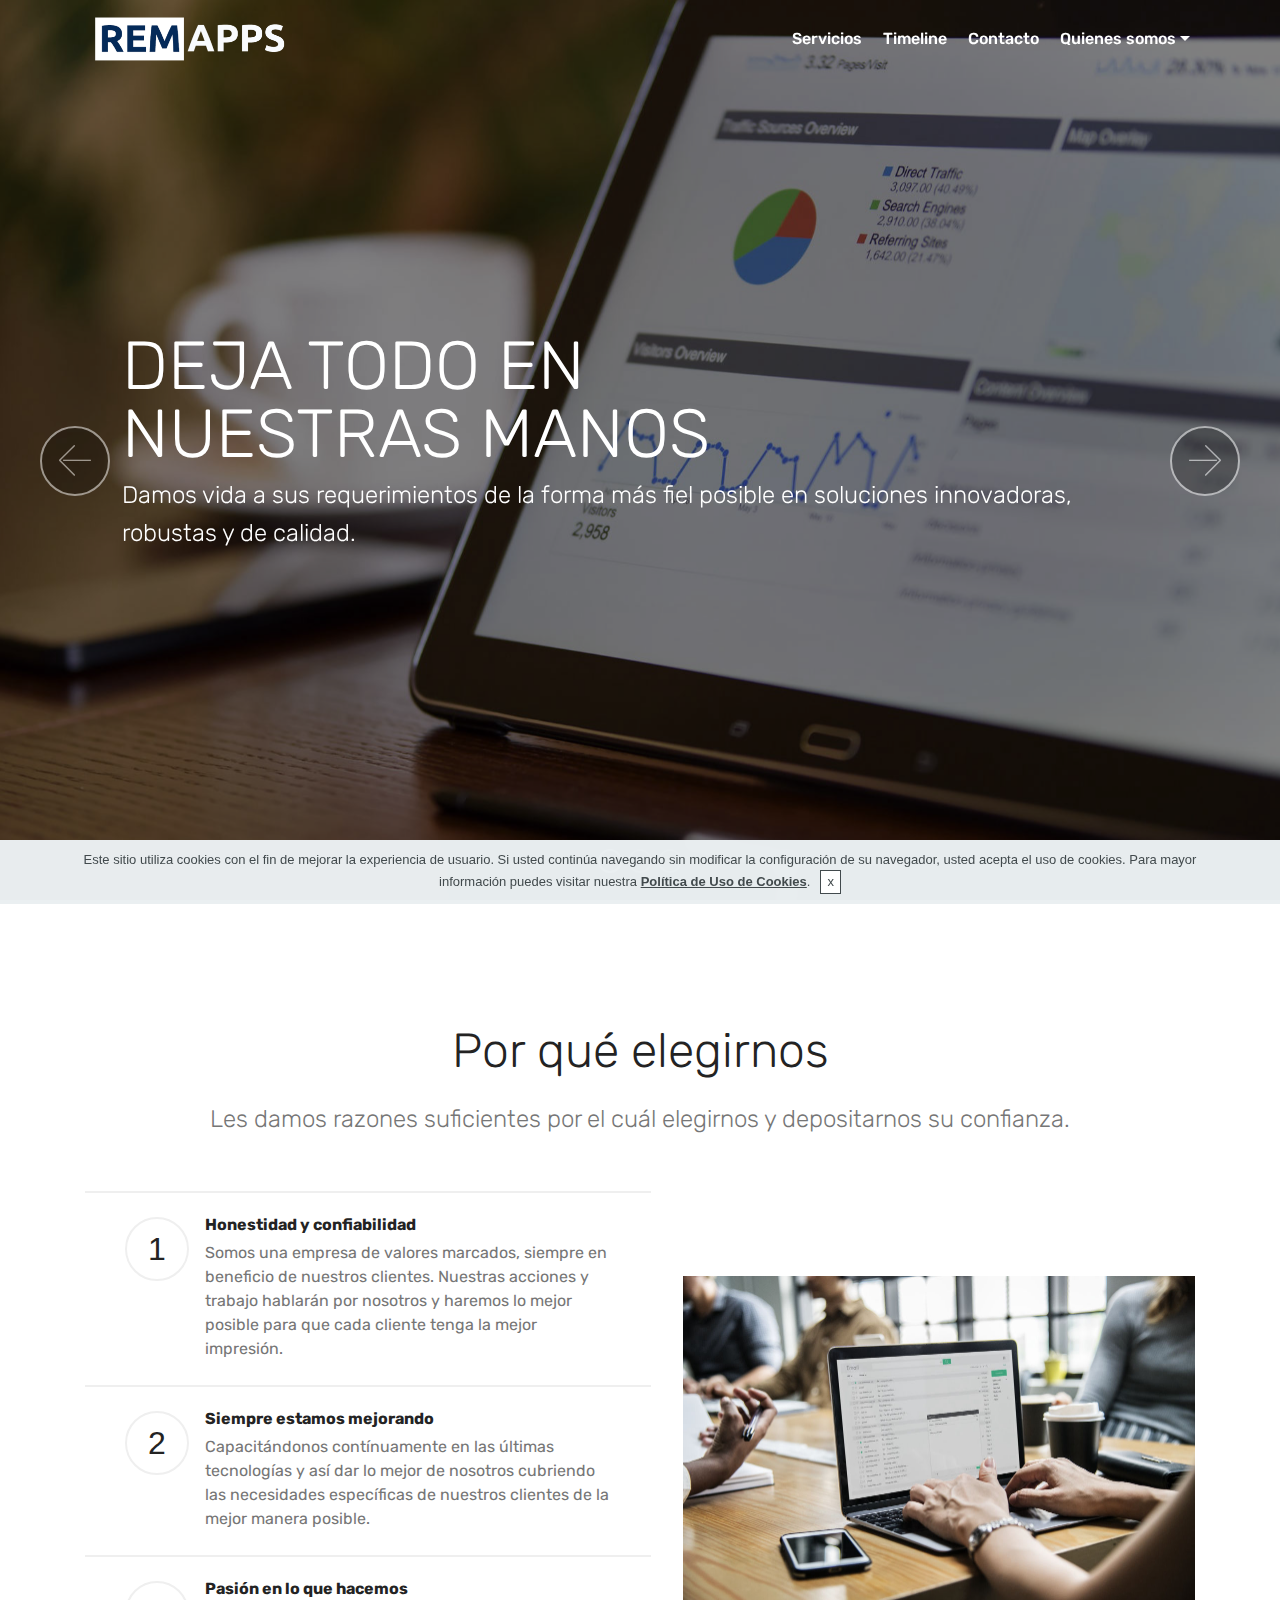
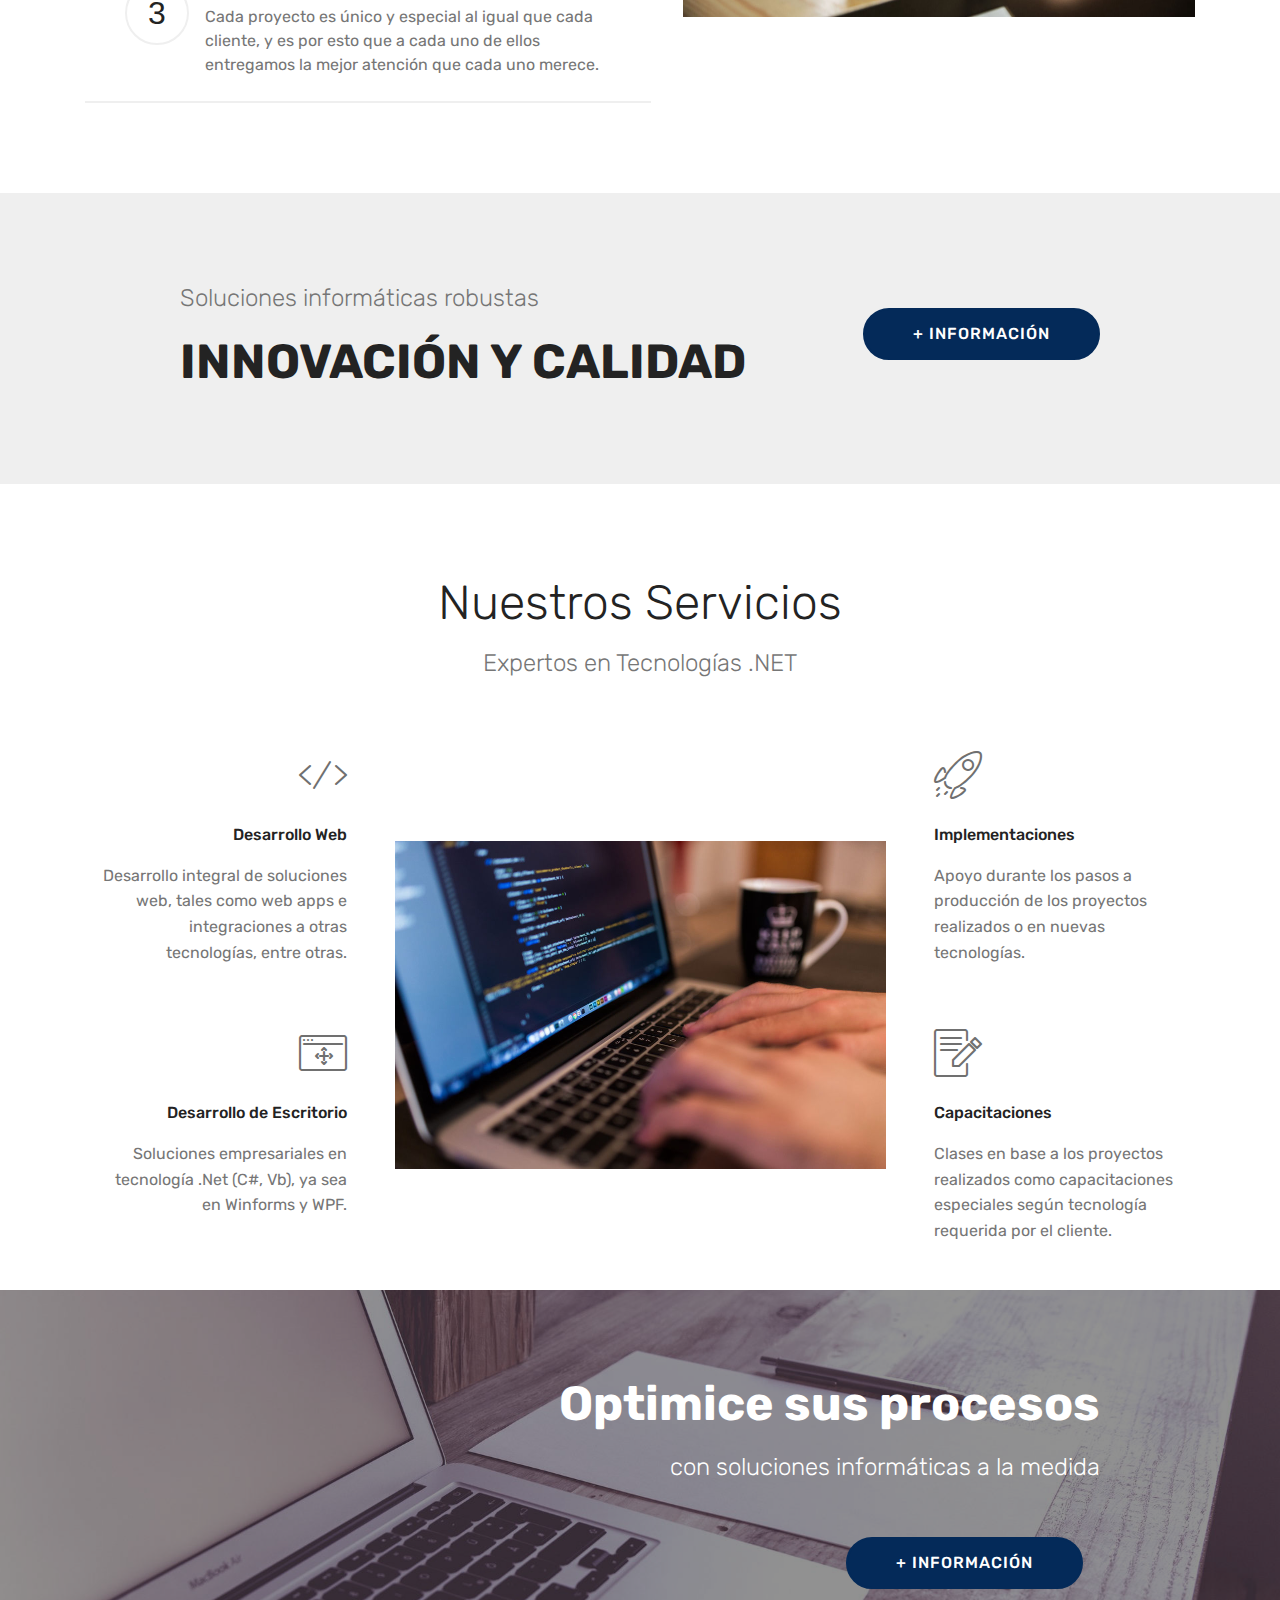
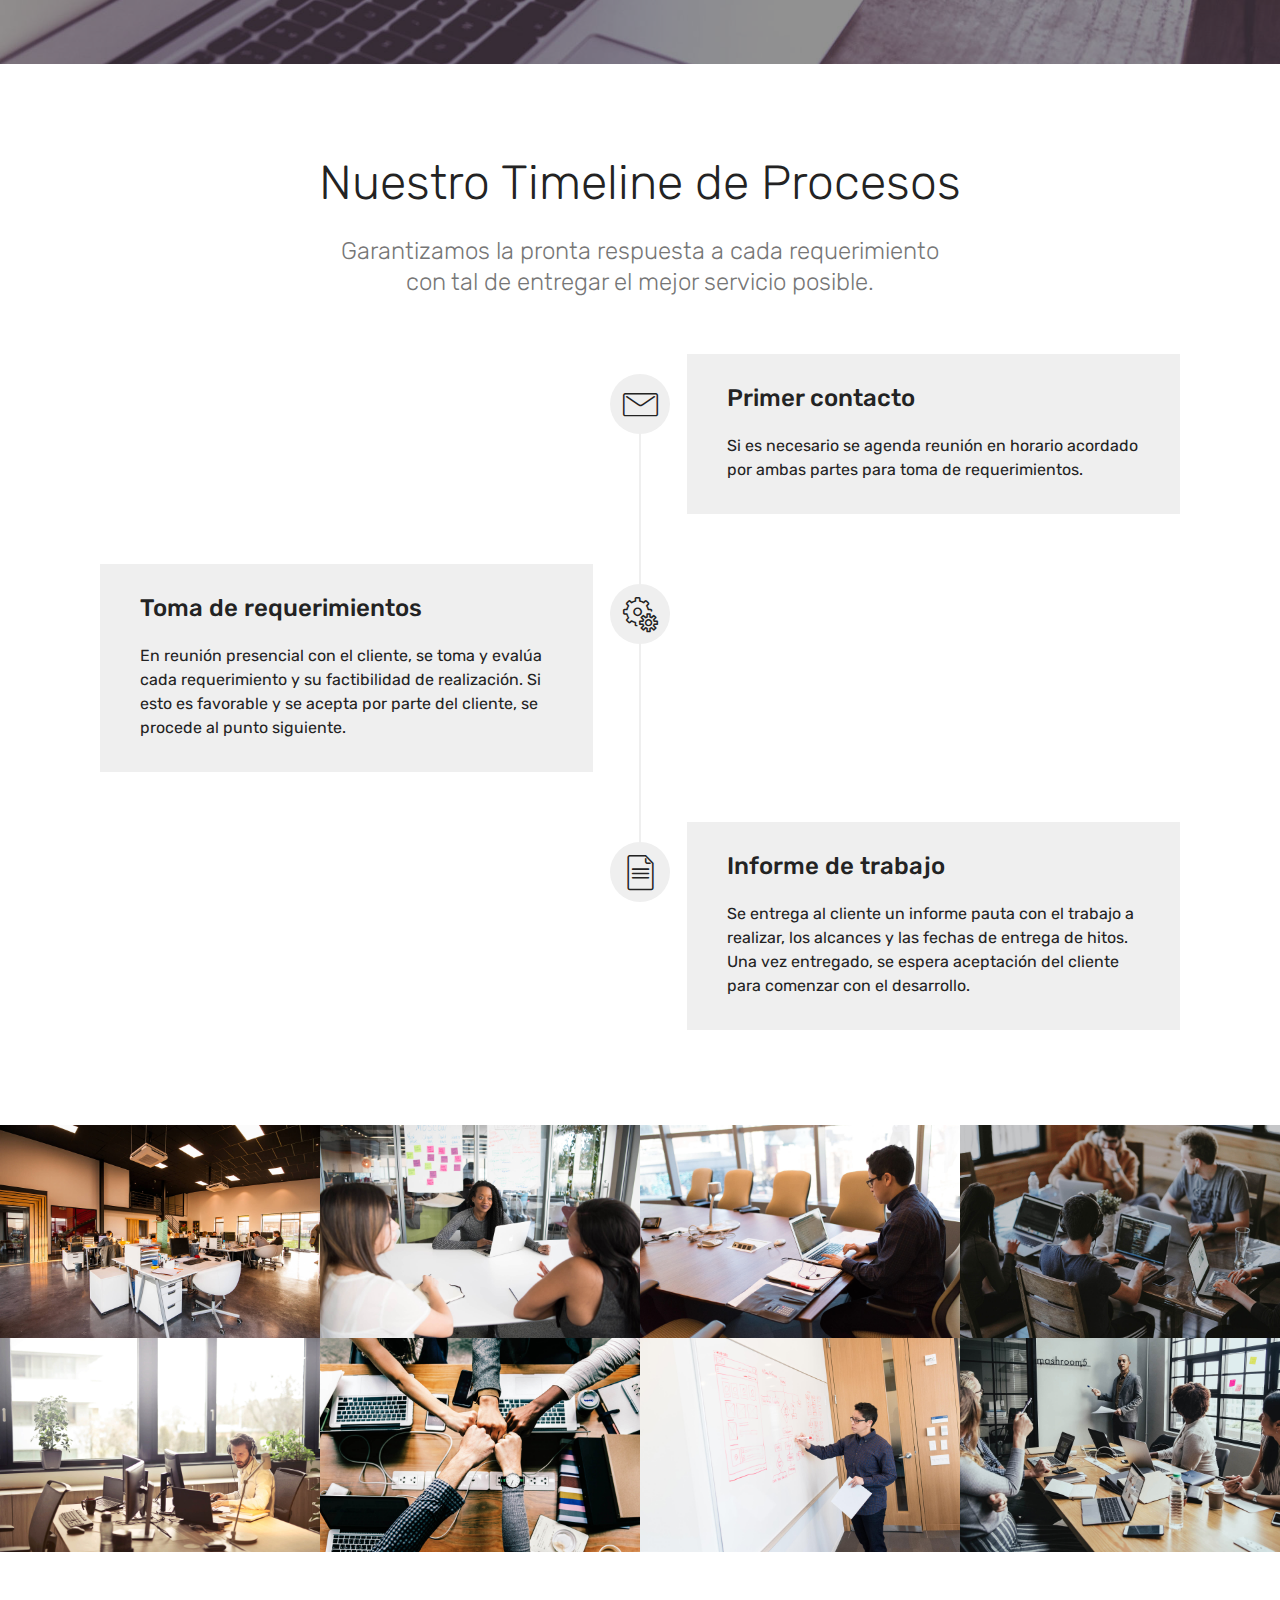
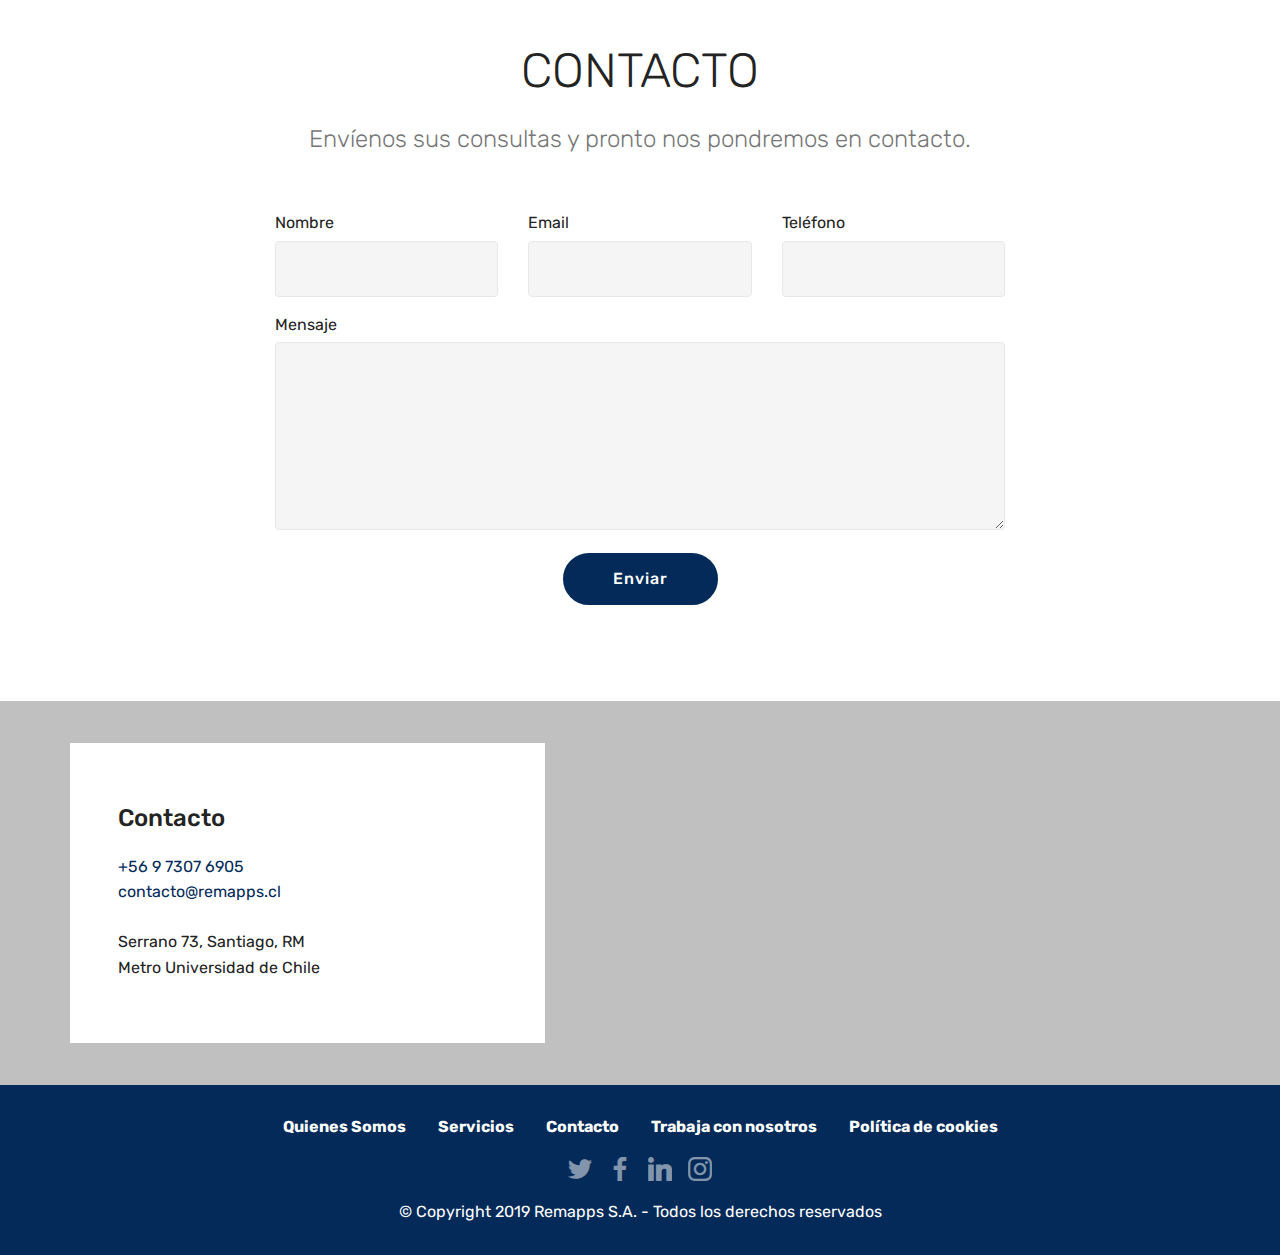
==== index.html @ d234b6ee "update" ====
<!DOCTYPE html>
<html  >
<head>
  <!-- Site made with Mobirise Website Builder v4.10.5, https://mobirise.com -->
  <meta charset="UTF-8">
  <meta http-equiv="X-UA-Compatible" content="IE=edge">
  <meta name="generator" content="Mobirise v4.10.5, mobirise.com">
  <meta name="viewport" content="width=device-width, initial-scale=1, minimum-scale=1">
  <link rel="shortcut icon" href="assets/images/remapps-favicon-128x102-1.png" type="image/x-icon">
  <meta name="description" content="Por qué elegirnos?

Les damos razones suficientes por el cuál elegirnos y depositarnos su confianza.

1. Honestidad y confiabilidad
2. Siempre estamos mejorando
3. Pasión en lo que hacemos">
  
  <title>Remapps S.A. || Soluciones Informáticas</title>
  <link rel="stylesheet" href="assets/web/assets/mobirise-icons/mobirise-icons.css">
  <link rel="stylesheet" href="assets/tether/tether.min.css">
  <link rel="stylesheet" href="assets/soundcloud-plugin/style.css">
  <link rel="stylesheet" href="assets/bootstrap/css/bootstrap.min.css">
  <link rel="stylesheet" href="assets/bootstrap/css/bootstrap-grid.min.css">
  <link rel="stylesheet" href="assets/bootstrap/css/bootstrap-reboot.min.css">
  <link rel="stylesheet" href="assets/socicon/css/styles.css">
  <link rel="stylesheet" href="assets/dropdown/css/style.css">
  <link rel="stylesheet" href="assets/theme/css/style.css">
  <link rel="stylesheet" href="assets/gallery/style.css">
  <link rel="stylesheet" href="assets/mobirise/css/mbr-additional.css" type="text/css">
  
  
  
</head>
<body>

<!-- Google Analytics -->
<!-- Global site tag (gtag.js) - Google Analytics -->
<script async src="https://www.googletagmanager.com/gtag/js?id=UA-139874380-1"></script>
<script>
  window.dataLayer = window.dataLayer || [];
  function gtag(){dataLayer.push(arguments);}
  gtag('js', new Date());

  gtag('config', 'UA-139874380-1');
</script>
<!-- /Google Analytics -->


  <section class="menu cid-rjQyDe7jN6" once="menu" id="menu1-2">

    

    <nav class="navbar navbar-expand beta-menu navbar-dropdown align-items-center navbar-fixed-top navbar-toggleable-sm bg-color transparent">
        <button class="navbar-toggler navbar-toggler-right" type="button" data-toggle="collapse" data-target="#navbarSupportedContent" aria-controls="navbarSupportedContent" aria-expanded="false" aria-label="Toggle navigation">
            <div class="hamburger">
                <span></span>
                <span></span>
                <span></span>
                <span></span>
            </div>
        </button>
        <div class="menu-logo">
            <div class="navbar-brand">
                <span class="navbar-logo">
                    <a href="index.html#slider1-1">
                         <img src="assets/images/remapps-logo-800x200-beta-484x121.png" alt="Mobirise" title="" style="height: 3.8rem;">
                    </a>
                </span>
                
            </div>
        </div>
        <div class="collapse navbar-collapse" id="navbarSupportedContent">
            <ul class="navbar-nav nav-dropdown nav-right" data-app-modern-menu="true"><li class="nav-item">
                    <a class="nav-link link text-white display-4" href="index.html#features12-6">
                        
                        Servicios</a>
                </li><li class="nav-item"><a class="nav-link link text-white display-4" href="index.html#timeline2-h">
                        
                        Timeline</a></li><li class="nav-item"><a class="nav-link link text-white display-4" href="index.html#form1-e">Contacto</a></li><li class="nav-item dropdown">
                    <a class="nav-link link text-white dropdown-toggle display-4" href="index.html#counters4-4" data-toggle="dropdown-submenu" aria-expanded="true">Quienes somos<br></a><div class="dropdown-menu"><a class="text-white dropdown-item display-4" href="about-us.html">Historia</a><a class="text-white dropdown-item display-4" href="about-us.html#content9-m">Filosofía organizacional<br></a><a class="text-white dropdown-item display-4" href="about-us.html#content9-r">Misión<br></a><a class="text-white dropdown-item display-4" href="about-us.html#content9-s">Visión<br></a><a class="text-white dropdown-item display-4" href="about-us.html#content9-u">Valores<br></a><a class="text-white dropdown-item display-4" href="careers.html" aria-expanded="false">Trabaja con nosotros</a></div>
                </li></ul>
            
        </div>
    </nav>
</section>

<section class="engine"><a href="https://mobirise.info/n">simple website templates</a></section><section class="carousel slide cid-rjQy2cssSO" data-interval="false" id="slider1-1">

    

    <div class="full-screen"><div class="mbr-slider slide carousel" data-pause="true" data-keyboard="false" data-ride="carousel" data-interval="8000"><ol class="carousel-indicators"><li data-app-prevent-settings="" data-target="#slider1-1" class=" active" data-slide-to="0"></li><li data-app-prevent-settings="" data-target="#slider1-1" data-slide-to="1"></li><li data-app-prevent-settings="" data-target="#slider1-1" data-slide-to="2"></li></ol><div class="carousel-inner" role="listbox"><div class="carousel-item slider-fullscreen-image active" data-bg-video-slide="false" style="background-image: url(assets/images/mbr-1920x1281.jpg);"><div class="container container-slide"><div class="image_wrapper"><div class="mbr-overlay"></div><img src="assets/images/mbr-1920x1281.jpg"><div class="carousel-caption justify-content-center"><div class="col-10 align-left"><h2 class="mbr-fonts-style display-1">DEJA TODO EN <br>NUESTRAS MANOS</h2><p class="lead mbr-text mbr-fonts-style display-5">Damos vida a sus requerimientos de la forma más fiel posible en soluciones innovadoras, robustas y de calidad.</p></div></div></div></div></div><div class="carousel-item slider-fullscreen-image" data-bg-video-slide="false" style="background-image: url(assets/images/mbr-1920x1280.jpg);"><div class="container container-slide"><div class="image_wrapper"><div class="mbr-overlay"></div><img src="assets/images/mbr-1920x1280.jpg"><div class="carousel-caption justify-content-center"><div class="col-10 align-left"><h2 class="mbr-fonts-style display-1">Más de 10 años de <br>Experiencia&nbsp;</h2><p class="lead mbr-text mbr-fonts-style display-5">Desarrollando soluciones informáticas para diversas organizaciones, nuestro equipo de profesionales es capaz de dar vida a cualquier requerimiento.</p></div></div></div></div></div><div class="carousel-item slider-fullscreen-image" data-bg-video-slide="false" style="background-image: url(assets/images/mbr-1-1920x1280.jpg);"><div class="container container-slide"><div class="image_wrapper"><div class="mbr-overlay"></div><img src="assets/images/mbr-1-1920x1280.jpg"><div class="carousel-caption justify-content-center"><div class="col-10 align-right"><h2 class="mbr-fonts-style display-1">Adaptabilidad <br>y Agilidad</h2><p class="lead mbr-text mbr-fonts-style display-5">Mejorando de manera contínua en nuestros procesos <br>para estar a la par con las nuevas tecnologías de desarrollo informático.</p><div class="mbr-section-btn" buttons="0"> <a class="btn  btn-white-outline display-4" href="index.html#content9-f">+ INFORMACIÓN</a></div></div></div></div></div></div></div><a data-app-prevent-settings="" class="carousel-control carousel-control-prev" role="button" data-slide="prev" href="#slider1-1"><span aria-hidden="true" class="mbri-left mbr-iconfont"></span><span class="sr-only">Previous</span></a><a data-app-prevent-settings="" class="carousel-control carousel-control-next" role="button" data-slide="next" href="#slider1-1"><span aria-hidden="true" class="mbri-right mbr-iconfont"></span><span class="sr-only">Next</span></a></div></div>

</section>

<section class="counters4 counters cid-rjQzcyhPoK" id="counters4-4">

    

    

    <div class="container pt-4 mt-2">
        <h2 class="mbr-section-title pb-3 align-center mbr-fonts-style display-2">Por qué elegirnos</h2>
        <h3 class="mbr-section-subtitle pb-5 align-center mbr-fonts-style display-5">Les damos razones suficientes por el cuál elegirnos y depositarnos su confianza. 
        </h3>
        <div class="media-container-row">
            <div class="media-block m-auto" style="width: 49%;">
                <div class="mbr-figure">
                    <img src="assets/images/mbr-1-1024x683.jpg" alt="" title="">
                </div>
            </div>
            <div class="cards-block">
                <div class="cards-container">
                    <div class="card px-3 align-left col-12">
                        <div class="panel-item p-4 d-flex align-items-start">
                            <div class="card-img pr-3">
                                <h3 class="img-text d-flex align-items-center justify-content-center">
                                    1
                                </h3>
                            </div>
                            <div class="card-text">
                                <h4 class="mbr-content-title mbr-bold mbr-fonts-style display-7">Honestidad y confiabilidad</h4>
                                <p class="mbr-content-text mbr-fonts-style display-7">Somos una empresa de valores marcados, siempre en beneficio de nuestros clientes. Nuestras acciones y trabajo hablarán por nosotros y haremos lo mejor posible para que cada cliente tenga la mejor impresión.</p>
                            </div>
                        </div>
                    </div>
                    <div class="card px-3 align-left col-12">
                        <div class="panel-item p-4 d-flex align-items-start">
                            <div class="card-img pr-3">
                                <h3 class="img-text d-flex align-items-center justify-content-center">
                                    2
                                </h3>
                            </div>
                            <div class="card-text">
                                <h4 class="mbr-content-title mbr-bold mbr-fonts-style display-7">Siempre estamos mejorando</h4>
                                <p class="mbr-content-text mbr-fonts-style display-7">Capacitándonos contínuamente en las últimas tecnologías y así dar lo mejor de nosotros cubriendo las necesidades específicas de nuestros clientes de la mejor manera posible.</p>
                            </div>
                        </div>
                    </div>
                    <div class="card px-3 align-left col-12">
                        <div class="panel-item p-4 d-flex align-items-start">
                            <div class="card-img pr-3">
                                <h3 class="img-text d-flex align-items-center justify-content-center">
                                    3
                                </h3>
                            </div>
                            <div class="card-text">
                                <h4 class="mbr-content-title mbr-bold mbr-fonts-style display-7">Pasión en lo que hacemos</h4>
                                <p class="mbr-content-text mbr-fonts-style display-7">
                                        Cada proyecto es único y especial al igual que cada cliente, y es por esto que a cada uno de ellos entregamos la mejor atención que cada uno merece.&nbsp;</p>
                            </div>
                        </div>
                    </div>
                    
                </div>
            </div>
        </div>
    </div>
</section>

<section class="mbr-section info1 cid-rjQzMuJOd0" id="info1-9">

    

    
    <div class="container">
        <div class="row justify-content-center content-row">
            <div class="media-container-column title col-12 col-lg-7 col-md-6">
                <h3 class="mbr-section-subtitle align-left mbr-light pb-3 mbr-fonts-style display-5">
                    Soluciones informáticas robustas</h3>
                <h2 class="align-left mbr-bold mbr-fonts-style display-2">INNOVACIÓN Y CALIDAD</h2>
            </div>
            <div class="media-container-column col-12 col-lg-3 col-md-4">
                <div class="mbr-section-btn align-right py-4"><a class="btn btn-primary display-4" href="index.html#form1-e">+ INFORMACIÓN</a></div>
            </div>
        </div>
    </div>
</section>

<section class="features12 cid-rjQzt2uCU0" id="features12-6">
    
    

    

    <div class="container">
        <h2 class="mbr-section-title pb-2 mbr-fonts-style display-2">Nuestros Servicios</h2>
        <h3 class="mbr-section-subtitle pb-3 mbr-fonts-style display-5">Expertos en Tecnologías .NET</h3>

        <div class="media-container-row pt-5">
            <div class="block-content align-right">
                <div class="card pl-3 pr-3 pb-5">
                    <div class="mbr-card-img-title">
                        <div class="card-img pb-3">
                             <span class="mbr-iconfont mbri-code"></span>
                        </div>
                        <div class="mbr-crt-title">
                            <h4 class="card-title py-2 mbr-crt-title mbr-fonts-style display-7">Desarrollo Web</h4>
                        </div>
                    </div>                

                    <div class="card-box">
                        <p class="mbr-text mbr-section-text mbr-fonts-style display-7">
                            Desarrollo integral de soluciones web, tales como web apps e integraciones a otras tecnologías, entre otras.</p>
                    </div>
                </div>

                <div class="card pl-3 pr-3">
                    <div class="mbr-card-img-title">
                        <div class="card-img pb-3">
                            <span class="mbri-drag-n-drop2 mbr-iconfont"></span>
                        </div>
                        <div class="mbr-crt-title">
                            <h4 class="card-title py-2 mbr-crt-title mbr-fonts-style display-7">
                                Desarrollo de Escritorio</h4>
                        </div>
                    </div>
                    <div class="card-box">
                        <p class="mbr-text mbr-section-text mbr-fonts-style display-7">
                            Soluciones empresariales en tecnología .Net (C#, Vb), ya sea en Winforms y WPF.</p>
                    </div>
                </div>
            </div>

            <div class="mbr-figure m-auto" style="width: 50%;">
                <img src="assets/images/mbr-982x655.jpg" alt="Mobirise" title="">
            </div>

            <div class="block-content align-left">
                <div class="card pl-3 pr-3 pb-5">
                    <div class="mbr-card-img-title">
                        <div class="card-img pb-3">
                             <span class="mbr-iconfont mbri-rocket"></span>
                        </div>
                        <div class="mbr-crt-title">
                            <h4 class="card-title py-2 mbr-crt-title mbr-fonts-style display-7">
                                Implementaciones</h4>
                        </div>
                    </div>                

                    <div class="card-box">
                        <p class="mbr-text mbr-section-text mbr-fonts-style display-7">
                            Apoyo durante los pasos a producción de los proyectos realizados o en nuevas tecnologías.</p>
                    </div>
                </div>

                <div class="card pl-3 pr-3">
                    <div class="mbr-card-img-title">
                        <div class="card-img pb-3">
                            <span class="mbr-iconfont mbri-edit"></span>
                        </div>
                        <div class="mbr-crt-title">
                            <h4 class="card-title py-2 mbr-crt-title mbr-fonts-style display-7">
                                Capacitaciones</h4>
                        </div>
                    </div>
                    <div class="card-box">
                        <p class="mbr-text mbr-section-text mbr-fonts-style display-7">
                            Clases en base a los proyectos realizados como capacitaciones especiales según tecnología requerida por el cliente.</p>
                    </div>
                </div>
            </div>
        </div>
    </div>
</section>

<section class="mbr-section info4 cid-ro02hTUEfM" id="info4-i">

    

    <div class="mbr-overlay" style="opacity: 0.5; background-color: rgb(35, 35, 35);">
    </div>
    <div class="container">
        <div class="justify-content-center row">
            <div class="media-container-column title col-12 col-md-10">
                <h2 class="align-right mbr-bold mbr-white pb-3 mbr-fonts-style display-2">Optimice sus procesos</h2>
                <h3 class="mbr-section-subtitle align-right mbr-light mbr-white pb-3 mbr-fonts-style display-5">
                    con soluciones informáticas a la medida</h3>
                
                <div class="mbr-section-btn align-right py-4"><a class="btn btn-primary display-4" href="index.html#form1-e">+ INFORMACIÓN<br></a></div>
            </div>
        </div>
    </div>
</section>

<section class="timeline2 cid-rjRw1owA4T" id="timeline2-h">

    

    

    <div class="container align-center">
        <h2 class="mbr-section-title pb-3 mbr-fonts-style display-2">Nuestro Timeline de Procesos</h2>
        <h3 class="mbr-section-subtitle pb-5 mbr-fonts-style display-5">Garantizamos la pronta respuesta a cada requerimiento 
<div>con tal de entregar el mejor servicio posible.
</div></h3>

        <div class="container timelines-container" mbri-timelines="">
            <div class="row timeline-element reverse separline">      
                <span class="iconsBackground">
                    <span class="mbr-iconfont mbri-letter"></span>
                </span>          
                <div class="col-xs-12 col-md-6 align-left">
                    <div class="timeline-text-content">
                        <h4 class="mbr-timeline-title pb-3 mbr-fonts-style display-5">Primer contacto</h4>
                        <p class="mbr-timeline-text mbr-fonts-style display-7">
                            Si es necesario se agenda reunión en horario acordado por ambas partes para toma de requerimientos.
                        </p>
                     </div>
                </div>
            </div>

            <div class="row timeline-element  separline">
                <span class="iconsBackground">
                    <span class="mbr-iconfont mbri-setting"></span>
                </span>
                <div class="col-xs-12 col-md-6 align-left ">
                    <div class="timeline-text-content">
                        <h4 class="mbr-timeline-title pb-3 mbr-fonts-style display-5">Toma de requerimientos</h4>
                        <p class="mbr-timeline-text mbr-fonts-style display-7">
                            En reunión presencial con el cliente, se toma y evalúa cada requerimiento y su factibilidad de realización. Si esto es favorable y se acepta por parte del cliente, se procede al punto siguiente. 
                        </p>
                    </div>
                </div>
            </div> 

            <div class="row timeline-element reverse">
                <span class="iconsBackground">
                    <span class="mbr-iconfont mbri-file"></span>
                </span>
                <div class="col-xs-12 col-md-6 align-left">
                    <div class="timeline-text-content">
                        <h4 class="mbr-timeline-title pb-3 mbr-fonts-style display-5">Informe de trabajo</h4>      
                        <p class="mbr-timeline-text mbr-fonts-style display-7">
                            Se entrega al cliente un informe pauta con el trabajo a realizar, los alcances y las fechas de entrega de hitos. Una vez entregado, se espera aceptación del cliente para comenzar con el desarrollo.
                        </p>
                    </div>
                </div>
            </div>

            

            

            

            

            

            

            

            

            
        </div>
    </div>
</section>

<section class="mbr-gallery mbr-slider-carousel cid-ruEVE24GhJ" id="gallery3-v">

    

    <div>
        <div><!-- Filter --><!-- Gallery --><div class="mbr-gallery-row"><div class="mbr-gallery-layout-default"><div><div><div class="mbr-gallery-item mbr-gallery-item--p0" data-video-url="false" data-tags="Increíble"><div href="#lb-gallery3-v" data-slide-to="0" data-toggle="modal"><img src="assets/images/background1.jpg" alt="" title=""><span class="icon-focus"></span></div></div><div class="mbr-gallery-item mbr-gallery-item--p0" data-video-url="false" data-tags="Responsive"><div href="#lb-gallery3-v" data-slide-to="1" data-toggle="modal"><img src="assets/images/background2.jpg" alt="" title=""><span class="icon-focus"></span></div></div><div class="mbr-gallery-item mbr-gallery-item--p0" data-video-url="false" data-tags="Creativa"><div href="#lb-gallery3-v" data-slide-to="2" data-toggle="modal"><img src="assets/images/background3.jpg" alt="" title=""><span class="icon-focus"></span></div></div><div class="mbr-gallery-item mbr-gallery-item--p0" data-video-url="false" data-tags="Animada"><div href="#lb-gallery3-v" data-slide-to="3" data-toggle="modal"><img src="assets/images/background4.jpg" alt="" title=""><span class="icon-focus"></span></div></div><div class="mbr-gallery-item mbr-gallery-item--p0" data-video-url="false" data-tags="Increíble"><div href="#lb-gallery3-v" data-slide-to="4" data-toggle="modal"><img src="assets/images/background5.jpg" alt="" title=""><span class="icon-focus"></span></div></div><div class="mbr-gallery-item mbr-gallery-item--p0" data-video-url="false" data-tags="Increíble"><div href="#lb-gallery3-v" data-slide-to="5" data-toggle="modal"><img src="assets/images/background6.jpg" alt="" title=""><span class="icon-focus"></span></div></div><div class="mbr-gallery-item mbr-gallery-item--p0" data-video-url="false" data-tags="Responsive"><div href="#lb-gallery3-v" data-slide-to="6" data-toggle="modal"><img src="assets/images/background7.jpg" alt="" title=""><span class="icon-focus"></span></div></div><div class="mbr-gallery-item mbr-gallery-item--p0" data-video-url="false" data-tags="Animada"><div href="#lb-gallery3-v" data-slide-to="7" data-toggle="modal"><img src="assets/images/background8.jpg" alt="" title=""><span class="icon-focus"></span></div></div></div></div><div class="clearfix"></div></div></div><!-- Lightbox --><div data-app-prevent-settings="" class="mbr-slider modal fade carousel slide" tabindex="-1" data-keyboard="true" data-interval="false" id="lb-gallery3-v"><div class="modal-dialog"><div class="modal-content"><div class="modal-body"><div class="carousel-inner"><div class="carousel-item active"><img src="assets/images/background1.jpg" alt="" title=""></div><div class="carousel-item"><img src="assets/images/background2.jpg" alt="" title=""></div><div class="carousel-item"><img src="assets/images/background3.jpg" alt="" title=""></div><div class="carousel-item"><img src="assets/images/background4.jpg" alt="" title=""></div><div class="carousel-item"><img src="assets/images/background5.jpg" alt="" title=""></div><div class="carousel-item"><img src="assets/images/background6.jpg" alt="" title=""></div><div class="carousel-item"><img src="assets/images/background7.jpg" alt="" title=""></div><div class="carousel-item"><img src="assets/images/background8.jpg" alt="" title=""></div></div><a class="carousel-control carousel-control-prev" role="button" data-slide="prev" href="#lb-gallery3-v"><span class="mbri-left mbr-iconfont" aria-hidden="true"></span><span class="sr-only">Previous</span></a><a class="carousel-control carousel-control-next" role="button" data-slide="next" href="#lb-gallery3-v"><span class="mbri-right mbr-iconfont" aria-hidden="true"></span><span class="sr-only">Next</span></a><a class="close" href="#" role="button" data-dismiss="modal"><span class="sr-only">Close</span></a></div></div></div></div></div>
    </div>

</section>

<section class="mbr-section form1 cid-rjQSgdjAPY" id="form1-e">

    

    
    <div class="container">
        <div class="row justify-content-center">
            <div class="title col-12 col-lg-8">
                <h2 class="mbr-section-title align-center pb-3 mbr-fonts-style display-2">
                    CONTACTO</h2>
                <h3 class="mbr-section-subtitle align-center mbr-light pb-3 mbr-fonts-style display-5">
                    Envíenos sus consultas y pronto nos pondremos en contacto.</h3>
            </div>
        </div>
    </div>
    <div class="container">
        <div class="row justify-content-center">
            <div class="media-container-column col-lg-8" data-form-type="formoid">
                <!---Formbuilder Form--->
                <form action="https://mobirise.com/" method="POST" class="mbr-form form-with-styler" data-form-title="Mobirise Form"><input type="hidden" name="email" data-form-email="true" value="Vc35xBMpV+pvZU5Bj27LBKDxzlAPk62UqJDvxrysmiXgNWZQxIrkeCFjNva27DvugdqJCOeJ1DV2KPA6hB0AVVFvoz6fYFiKXvv+arPjcRIpwidmbRmBenYLKpyHBz2S">
                    <div class="row row-sm-offset">
                        <div hidden="hidden" data-form-alert="" class="alert alert-success col-12">Gracias por comunicarse con nosotros!
Nos contactaremos con usted a la brevedad.</div>
                        <div hidden="hidden" data-form-alert-danger="" class="alert alert-danger col-12">
                        </div>
                    </div>
                    <div class="dragArea row row-sm-offset">
                        <div class="col-md-4  form-group" data-for="name">
                            <label for="name-form1-e" class="form-control-label mbr-fonts-style display-7">Nombre</label>
                            <input type="text" name="name" data-form-field="Name" required="required" class="form-control display-7" id="name-form1-e">
                        </div>
                        <div class="col-md-4  form-group" data-for="email">
                            <label for="email-form1-e" class="form-control-label mbr-fonts-style display-7">Email</label>
                            <input type="email" name="email" data-form-field="Email" required="required" class="form-control display-7" id="email-form1-e">
                        </div>
                        <div data-for="phone" class="col-md-4  form-group">
                            <label for="phone-form1-e" class="form-control-label mbr-fonts-style display-7">Teléfono</label>
                            <input type="tel" name="phone" data-form-field="Phone" class="form-control display-7" id="phone-form1-e">
                        </div>
                        <div data-for="message" class="col-md-12 form-group">
                            <label for="message-form1-e" class="form-control-label mbr-fonts-style display-7">Mensaje</label>
                            <textarea name="message" data-form-field="Message" class="form-control display-7" id="message-form1-e"></textarea>
                        </div>
                        <div class="col-md-12 input-group-btn align-center"><button type="submit" class="btn btn-primary btn-form display-4">Enviar</button></div>
                    </div>
                </form><!---Formbuilder Form--->
            </div>
        </div>
    </div>
</section>

<section class="contacts4 cid-ruENMn9J6Q" id="contacts4-n">

    

    <div class="main_wrapper">
        <div class="b_wrapper">
            <div class="container">
                <div class="row">
                    <div class="col-12 col-md-5 p-0">
                        <div class="block p-5">
                            <div class="block_wrapper">
                                <h4 class="align-left mbr-fonts-style pb-4 m-0 display-5">Contacto</h4>
                                <p class="mbr-text align-left mbr-fonts-style pb-4 m-0 display-7"><a href="tel:+56973076905">+56 9 7307 6905</a><br><a href="mailto:contacto@remapps.cl">contacto@remapps.cl</a></p>
                                <p class="mbr-text align-left mbr-fonts-style m-0 display-7">Serrano 73, Santiago, RM<br>Metro Universidad de Chile</p>
                            </div>
                        </div>
                    </div>
                </div>
            </div>
        </div>
        <!--Map-->
        <div class="google-map"><iframe frameborder="0" style="border:0" src="https://www.google.com/maps/embed?pb=!1m18!1m12!1m3!1d3329.1674947521196!2d-70.65162368523659!3d-33.44494250461483!2m3!1f0!2f0!3f0!3m2!1i1024!2i768!4f13.1!3m3!1m2!1s0x0%3A0x0!2zMzPCsDI2JzQxLjgiUyA3MMKwMzgnNTguMCJX!5e0!3m2!1sen!2sus!4v1561697465539!5m2!1sen!2sus" allowfullscreen=""></iframe></div>
    </div>
</section>

<section once="footers" class="cid-ruEHMIvWFy" id="footer7-l">

    

    

    <div class="container">
        <div class="media-container-row align-center mbr-white">
            <div class="row row-links">
                <ul class="foot-menu">
                    
                    
                    
                    
                    
                <li class="foot-menu-item mbr-fonts-style display-7"><a href="about-us.html#menu1-j"></a><a href="about-us.html" class="text-white"><strong>Quienes Somos</strong></a></li><li class="foot-menu-item mbr-fonts-style display-7"><a href="index.html#features12-6" class="text-white"><strong>Servicios</strong></a></li><li class="foot-menu-item mbr-fonts-style display-7"><a href="index.html#form1-e" class="text-white"><strong>Contacto</strong></a></li><li class="foot-menu-item mbr-fonts-style display-7"><a href="careers.html" target="_blank" class="text-white"></a><a href="careers.html" class="text-white"><strong>
                        Trabaja con nosotros</strong></a></li><li class="foot-menu-item mbr-fonts-style display-7"><a href="cookies-policy.html" class="text-white"><strong>Política de cookies</strong></a></li></ul>
            </div>
            <div class="row social-row">
                <div class="social-list align-right pb-2">
                    
                    
                    
                    
                    
                    
                <div class="soc-item">
                        <a href="https://twitter.com/remappscl" target="_blank">
                            <span class="mbr-iconfont mbr-iconfont-social socicon-twitter socicon"></span>
                        </a>
                    </div><div class="soc-item">
                        <a href="https://www.facebook.com/remappscl/" target="_blank">
                            <span class="mbr-iconfont mbr-iconfont-social socicon-facebook socicon"></span>
                        </a>
                    </div><div class="soc-item">
                        <a href="https://www.linkedin.com/company/remappscl/" target="_blank">
                            <span class="mbr-iconfont mbr-iconfont-social socicon-linkedin socicon"></span>
                        </a>
                    </div><div class="soc-item">
                        <a href="https://www.instagram.com/remappscl/" target="_blank">
                            <span class="mbr-iconfont mbr-iconfont-social socicon-instagram socicon"></span>
                        </a>
                    </div></div>
            </div>
            <div class="row row-copirayt">
                <p class="mbr-text mb-0 mbr-fonts-style mbr-white align-center display-7">
                    © Copyright 2019 Remapps S.A. - Todos los derechos reservados
                </p>
            </div>
        </div>
    </div>
</section>


  <script src="assets/web/assets/jquery/jquery.min.js"></script>
  <script src="assets/tether/tether.min.js"></script>
  <script src="assets/popper/popper.min.js"></script>
  <script src="assets/bootstrap/js/bootstrap.min.js"></script>
  <script src="assets/ytplayer/jquery.mb.ytplayer.min.js"></script>
  <script src="assets/smoothscroll/smooth-scroll.js"></script>
  <script src="assets/cookies-alert-plugin/cookies-alert-core.js"></script>
  <script src="assets/cookies-alert-plugin/cookies-alert-script.js"></script>
  <script src="assets/bootstrapcarouselswipe/bootstrap-carousel-swipe.js"></script>
  <script src="assets/dropdown/js/nav-dropdown.js"></script>
  <script src="assets/dropdown/js/navbar-dropdown.js"></script>
  <script src="assets/touchswipe/jquery.touch-swipe.min.js"></script>
  <script src="assets/viewportchecker/jquery.viewportchecker.js"></script>
  <script src="assets/masonry/masonry.pkgd.min.js"></script>
  <script src="assets/imagesloaded/imagesloaded.pkgd.min.js"></script>
  <script src="assets/vimeoplayer/jquery.mb.vimeo_player.js"></script>
  <script src="assets/theme/js/script.js"></script>
  <script src="assets/formoid/formoid.min.js"></script>
  <script src="assets/gallery/player.min.js"></script>
  <script src="assets/gallery/script.js"></script>
  <script src="assets/slidervideo/script.js"></script>
  
  
<input name="cookieData" type="hidden"data-cookie-colorText='#424a4d' data-cookie-colorBg='rgba(234, 239, 241, 0.99)' data-cookie-colorButton='#ffffff' data-cookie-colorLink='#424a4d' data-cookie-underlineLink='true' data-cookie-text="Este sitio utiliza cookies con el fin de mejorar la experiencia de usuario. Si usted continúa navegando sin modificar la configuración de su navegador, usted acepta el uso de cookies. Para mayor información puedes visitar nuestra <a href='cookies-policy.html'><b>Política de Uso de Cookies</b></a>.">
  </body>
</html>
---- assets/web/assets/mobirise-icons/mobirise-icons.css ----
@font-face {
  font-family: 'MobiriseIcons';
  src:  url('mobirise-icons.eot?spat4u');
  src:  url('mobirise-icons.eot?spat4u#iefix') format('embedded-opentype'),
    url('mobirise-icons.ttf?spat4u') format('truetype'),
    url('mobirise-icons.woff?spat4u') format('woff'),
    url('mobirise-icons.svg?spat4u#MobiriseIcons') format('svg');
  font-weight: normal;
  font-style: normal;
}

[class^="mbri-"], [class*=" mbri-"] {
  /* use !important to prevent issues with browser extensions that change fonts */
  font-family: MobiriseIcons !important;
  speak: none;
  font-style: normal;
  font-weight: normal;
  font-variant: normal;
  text-transform: none;
  line-height: 1;

  /* Better Font Rendering =========== */
  -webkit-font-smoothing: antialiased;
  -moz-osx-font-smoothing: grayscale;
}

.mbri-add-submenu:before {
  content: "\e900";
}
.mbri-alert:before {
  content: "\e901";
}
.mbri-align-center:before {
  content: "\e902";
}
.mbri-align-justify:before {
  content: "\e903";
}
.mbri-align-left:before {
  content: "\e904";
}
.mbri-align-right:before {
  content: "\e905";
}
.mbri-android:before {
  content: "\e906";
}
.mbri-apple:before {
  content: "\e907";
}
.mbri-arrow-down:before {
  content: "\e908";
}
.mbri-arrow-next:before {
  content: "\e909";
}
.mbri-arrow-prev:before {
  content: "\e90a";
}
.mbri-arrow-up:before {
  content: "\e90b";
}
.mbri-bold:before {
  content: "\e90c";
}
.mbri-bookmark:before {
  content: "\e90d";
}
.mbri-bootstrap:before {
  content: "\e90e";
}
.mbri-briefcase:before {
  content: "\e90f";
}
.mbri-browse:before {
  content: "\e910";
}
.mbri-bulleted-list:before {
  content: "\e911";
}
.mbri-calendar:before {
  content: "\e912";
}
.mbri-camera:before {
  content: "\e913";
}
.mbri-cart-add:before {
  content: "\e914";
}
.mbri-cart-full:before {
  content: "\e915";
}
.mbri-cash:before {
  content: "\e916";
}
.mbri-change-style:before {
  content: "\e917";
}
.mbri-chat:before {
  content: "\e918";
}
.mbri-clock:before {
  content: "\e919";
}
.mbri-close:before {
  content: "\e91a";
}
.mbri-cloud:before {
  content: "\e91b";
}
.mbri-code:before {
  content: "\e91c";
}
.mbri-contact-form:before {
  content: "\e91d";
}
.mbri-credit-card:before {
  content: "\e91e";
}
.mbri-cursor-click:before {
  content: "\e91f";
}
.mbri-cust-feedback:before {
  content: "\e920";
}
.mbri-database:before {
  content: "\e921";
}
.mbri-delivery:before {
  content: "\e922";
}
.mbri-desktop:before {
  content: "\e923";
}
.mbri-devices:before {
  content: "\e924";
}
.mbri-down:before {
  content: "\e925";
}
.mbri-download:before {
  content: "\e989";
}
.mbri-drag-n-drop:before {
  content: "\e927";
}
.mbri-drag-n-drop2:before {
  content: "\e928";
}
.mbri-edit:before {
  content: "\e929";
}
.mbri-edit2:before {
  content: "\e92a";
}
.mbri-error:before {
  content: "\e92b";
}
.mbri-extension:before {
  content: "\e92c";
}
.mbri-features:before {
  content: "\e92d";
}
.mbri-file:before {
  content: "\e92e";
}
.mbri-flag:before {
  content: "\e92f";
}
.mbri-folder:before {
  content: "\e930";
}
.mbri-gift:before {
  content: "\e931";
}
.mbri-github:before {
  content: "\e932";
}
.mbri-globe:before {
  content: "\e933";
}
.mbri-globe-2:before {
  content: "\e934";
}
.mbri-growing-chart:before {
  content: "\e935";
}
.mbri-hearth:before {
  content: "\e936";
}
.mbri-help:before {
  content: "\e937";
}
.mbri-home:before {
  content: "\e938";
}
.mbri-hot-cup:before {
  content: "\e939";
}
.mbri-idea:before {
  content: "\e93a";
}
.mbri-image-gallery:before {
  content: "\e93b";
}
.mbri-image-slider:before {
  content: "\e93c";
}
.mbri-info:before {
  content: "\e93d";
}
.mbri-italic:before {
  content: "\e93e";
}
.mbri-key:before {
  content: "\e93f";
}
.mbri-laptop:before {
  content: "\e940";
}
.mbri-layers:before {
  content: "\e941";
}
.mbri-left-right:before {
  content: "\e942";
}
.mbri-left:before {
  content: "\e943";
}
.mbri-letter:before {
  content: "\e944";
}
.mbri-like:before {
  content: "\e945";
}
.mbri-link:before {
  content: "\e946";
}
.mbri-lock:before {
  content: "\e947";
}
.mbri-login:before {
  content: "\e948";
}
.mbri-logout:before {
  content: "\e949";
}
.mbri-magic-stick:before {
  content: "\e94a";
}
.mbri-map-pin:before {
  content: "\e94b";
}
.mbri-menu:before {
  content: "\e94c";
}
.mbri-mobile:before {
  content: "\e94d";
}
.mbri-mobile2:before {
  content: "\e94e";
}
.mbri-mobirise:before {
  content: "\e94f";
}
.mbri-more-horizontal:before {
  content: "\e950";
}
.mbri-more-vertical:before {
  content: "\e951";
}
.mbri-music:before {
  content: "\e952";
}
.mbri-new-file:before {
  content: "\e953";
}
.mbri-numbered-list:before {
  content: "\e954";
}
.mbri-opened-folder:before {
  content: "\e955";
}
.mbri-pages:before {
  content: "\e956";
}
.mbri-paper-plane:before {
  content: "\e957";
}
.mbri-paperclip:before {
  content: "\e958";
}
.mbri-photo:before {
  content: "\e959";
}
.mbri-photos:before {
  content: "\e95a";
}
.mbri-pin:before {
  content: "\e95b";
}
.mbri-play:before {
  content: "\e95c";
}
.mbri-plus:before {
  content: "\e95d";
}
.mbri-preview:before {
  content: "\e95e";
}
.mbri-print:before {
  content: "\e95f";
}
.mbri-protect:before {
  content: "\e960";
}
.mbri-question:before {
  content: "\e961";
}
.mbri-quote-left:before {
  content: "\e962";
}
.mbri-quote-right:before {
  content: "\e963";
}
.mbri-refresh:before {
  content: "\e964";
}
.mbri-responsive:before {
  content: "\e965";
}
.mbri-right:before {
  content: "\e966";
}
.mbri-rocket:before {
  content: "\e967";
}
.mbri-sad-face:before {
  content: "\e968";
}
.mbri-sale:before {
  content: "\e969";
}
.mbri-save:before {
  content: "\e96a";
}
.mbri-search:before {
  content: "\e96b";
}
.mbri-setting:before {
  content: "\e96c";
}
.mbri-setting2:before {
  content: "\e96d";
}
.mbri-setting3:before {
  content: "\e96e";
}
.mbri-share:before {
  content: "\e96f";
}
.mbri-shopping-bag:before {
  content: "\e970";
}
.mbri-shopping-basket:before {
  content: "\e971";
}
.mbri-shopping-cart:before {
  content: "\e972";
}
.mbri-sites:before {
  content: "\e973";
}
.mbri-smile-face:before {
  content: "\e974";
}
.mbri-speed:before {
  content: "\e975";
}
.mbri-star:before {
  content: "\e976";
}
.mbri-success:before {
  content: "\e977";
}
.mbri-sun:before {
  content: "\e978";
}
.mbri-sun2:before {
  content: "\e979";
}
.mbri-tablet:before {
  content: "\e97a";
}
.mbri-tablet-vertical:before {
  content: "\e97b";
}
.mbri-target:before {
  content: "\e97c";
}
.mbri-timer:before {
  content: "\e97d";
}
.mbri-to-ftp:before {
  content: "\e97e";
}
.mbri-to-local-drive:before {
  content: "\e97f";
}
.mbri-touch-swipe:before {
  content: "\e980";
}
.mbri-touch:before {
  content: "\e981";
}
.mbri-trash:before {
  content: "\e982";
}
.mbri-underline:before {
  content: "\e983";
}
.mbri-unlink:before {
  content: "\e984";
}
.mbri-unlock:before {
  content: "\e985";
}
.mbri-up-down:before {
  content: "\e986";
}
.mbri-up:before {
  content: "\e987";
}
.mbri-update:before {
  content: "\e988";
}
.mbri-upload:before {
 content: "\e926"; 
}
.mbri-user:before {
  content: "\e98a";
}
.mbri-user2:before {
  content: "\e98b";
}
.mbri-users:before {
  content: "\e98c";
}
.mbri-video:before {
  content: "\e98d";
}
.mbri-video-play:before {
  content: "\e98e";
}
.mbri-watch:before {
  content: "\e98f";
}
.mbri-website-theme:before {
  content: "\e990";
}
.mbri-wifi:before {
  content: "\e991";
}
.mbri-windows:before {
  content: "\e992";
}
.mbri-zoom-out:before {
  content: "\e993";
}
.mbri-redo:before {
  content: "\e994";
}
.mbri-undo:before {
  content: "\e995";
}
---- assets/soundcloud-plugin/style.css ----
.addons-container {
  position: relative;
  margin-left: auto;
  margin-right: auto;
  padding-right: 15px;
  padding-left: 15px; }
  @media (min-width: 576px) {
    .addons-container {
      padding-right: 15px;
      padding-left: 15px; } }
  @media (min-width: 768px) {
    .addons-container {
      padding-right: 15px;
      padding-left: 15px; } }
  @media (min-width: 992px) {
    .addons-container {
      padding-right: 15px;
      padding-left: 15px; } }
  @media (min-width: 1200px) {
    .addons-container {
      padding-right: 15px;
      padding-left: 15px; } }
  @media (min-width: 576px) {
    .addons-container {
      width: 540px;
      max-width: 100%; } }
  @media (min-width: 768px) {
    .addons-container {
      width: 720px;
      max-width: 100%; } }
  @media (min-width: 992px) {
    .addons-container {
      width: 960px;
      max-width: 100%; } }
  @media (min-width: 1200px) {
    .addons-container {
      width: 1140px;
      max-width: 100%; } }

.addons-container-inner{
    position: relative;
    width: 100%;
    min-height: 1px;
    padding-right: 15px;
    padding-left: 15px;
}
@media (min-width: 567px) {
    .addons-container-inner{
        -ms-flex: 0 0 66.666667%;
        flex: 0 0 66.666667%;
        max-width: 66.666667%;
    }
}
.addons-row{
    display: flex;
    justify-content:center;
}
---- assets/socicon/css/styles.css ----
@charset "UTF-8";

@font-face {
  font-family: "socicon";
  src:url("../fonts/socicon.eot");
  src:url("../fonts/socicon.eot?#iefix") format("embedded-opentype"),
    url("../fonts/socicon.woff") format("woff"),
    url("../fonts/socicon.ttf") format("truetype"),
    url("../fonts/socicon.svg#socicon") format("svg");
  font-weight: normal;
  font-style: normal;

}

[data-icon]:before {
  font-family: "socicon" !important;
  content: attr(data-icon);
  font-style: normal !important;
  font-weight: normal !important;
  font-variant: normal !important;
  text-transform: none !important;
  speak: none;
  line-height: 1;
  -webkit-font-smoothing: antialiased;
  -moz-osx-font-smoothing: grayscale;
}

[class^="socicon-"]:before,
[class*=" socicon-"]:before {
  font-family: "socicon" !important;
  font-style: normal !important;
  font-weight: normal !important;
  font-variant: normal !important;
  text-transform: none !important;
  speak: none;
  line-height: 1;
  -webkit-font-smoothing: antialiased;
  -moz-osx-font-smoothing: grayscale;
}

.socicon-modelmayhem:before {
  content: "\e000";
}
.socicon-mixcloud:before {
  content: "\e001";
}
.socicon-drupal:before {
  content: "\e002";
}
.socicon-swarm:before {
  content: "\e003";
}
.socicon-istock:before {
  content: "\e004";
}
.socicon-yammer:before {
  content: "\e005";
}
.socicon-ello:before {
  content: "\e006";
}
.socicon-stackoverflow:before {
  content: "\e007";
}
.socicon-persona:before {
  content: "\e008";
}
.socicon-triplej:before {
  content: "\e009";
}
.socicon-houzz:before {
  content: "\e00a";
}
.socicon-rss:before {
  content: "\e00b";
}
.socicon-paypal:before {
  content: "\e00c";
}
.socicon-odnoklassniki:before {
  content: "\e00d";
}
.socicon-airbnb:before {
  content: "\e00e";
}
.socicon-periscope:before {
  content: "\e00f";
}
.socicon-outlook:before {
  content: "\e010";
}
.socicon-coderwall:before {
  content: "\e011";
}
.socicon-tripadvisor:before {
  content: "\e012";
}
.socicon-appnet:before {
  content: "\e013";
}
.socicon-goodreads:before {
  content: "\e014";
}
.socicon-tripit:before {
  content: "\e015";
}
.socicon-lanyrd:before {
  content: "\e016";
}
.socicon-slideshare:before {
  content: "\e017";
}
.socicon-buffer:before {
  content: "\e018";
}
.socicon-disqus:before {
  content: "\e019";
}
.socicon-vkontakte:before {
  content: "\e01a";
}
.socicon-whatsapp:before {
  content: "\e01b";
}
.socicon-patreon:before {
  content: "\e01c";
}
.socicon-storehouse:before {
  content: "\e01d";
}
.socicon-pocket:before {
  content: "\e01e";
}
.socicon-mail:before {
  content: "\e01f";
}
.socicon-blogger:before {
  content: "\e020";
}
.socicon-technorati:before {
  content: "\e021";
}
.socicon-reddit:before {
  content: "\e022";
}
.socicon-dribbble:before {
  content: "\e023";
}
.socicon-stumbleupon:before {
  content: "\e024";
}
.socicon-digg:before {
  content: "\e025";
}
.socicon-envato:before {
  content: "\e026";
}
.socicon-behance:before {
  content: "\e027";
}
.socicon-delicious:before {
  content: "\e028";
}
.socicon-deviantart:before {
  content: "\e029";
}
.socicon-forrst:before {
  content: "\e02a";
}
.socicon-play:before {
  content: "\e02b";
}
.socicon-zerply:before {
  content: "\e02c";
}
.socicon-wikipedia:before {
  content: "\e02d";
}
.socicon-apple:before {
  content: "\e02e";
}
.socicon-flattr:before {
  content: "\e02f";
}
.socicon-github:before {
  content: "\e030";
}
.socicon-renren:before {
  content: "\e031";
}
.socicon-friendfeed:before {
  content: "\e032";
}
.socicon-newsvine:before {
  content: "\e033";
}
.socicon-identica:before {
  content: "\e034";
}
.socicon-bebo:before {
  content: "\e035";
}
.socicon-zynga:before {
  content: "\e036";
}
.socicon-steam:before {
  content: "\e037";
}
.socicon-xbox:before {
  content: "\e038";
}
.socicon-windows:before {
  content: "\e039";
}
.socicon-qq:before {
  content: "\e03a";
}
.socicon-douban:before {
  content: "\e03b";
}
.socicon-meetup:before {
  content: "\e03c";
}
.socicon-playstation:before {
  content: "\e03d";
}
.socicon-android:before {
  content: "\e03e";
}
.socicon-snapchat:before {
  content: "\e03f";
}
.socicon-twitter:before {
  content: "\e040";
}
.socicon-facebook:before {
  content: "\e041";
}
.socicon-googleplus:before {
  content: "\e042";
}
.socicon-pinterest:before {
  content: "\e043";
}
.socicon-foursquare:before {
  content: "\e044";
}
.socicon-yahoo:before {
  content: "\e045";
}
.socicon-skype:before {
  content: "\e046";
}
.socicon-yelp:before {
  content: "\e047";
}
.socicon-feedburner:before {
  content: "\e048";
}
.socicon-linkedin:before {
  content: "\e049";
}
.socicon-viadeo:before {
  content: "\e04a";
}
.socicon-xing:before {
  content: "\e04b";
}
.socicon-myspace:before {
  content: "\e04c";
}
.socicon-soundcloud:before {
  content: "\e04d";
}
.socicon-spotify:before {
  content: "\e04e";
}
.socicon-grooveshark:before {
  content: "\e04f";
}
.socicon-lastfm:before {
  content: "\e050";
}
.socicon-youtube:before {
  content: "\e051";
}
.socicon-vimeo:before {
  content: "\e052";
}
.socicon-dailymotion:before {
  content: "\e053";
}
.socicon-vine:before {
  content: "\e054";
}
.socicon-flickr:before {
  content: "\e055";
}
.socicon-500px:before {
  content: "\e056";
}
.socicon-wordpress:before {
  content: "\e058";
}
.socicon-tumblr:before {
  content: "\e059";
}
.socicon-twitch:before {
  content: "\e05a";
}
.socicon-8tracks:before {
  content: "\e05b";
}
.socicon-amazon:before {
  content: "\e05c";
}
.socicon-icq:before {
  content: "\e05d";
}
.socicon-smugmug:before {
  content: "\e05e";
}
.socicon-ravelry:before {
  content: "\e05f";
}
.socicon-weibo:before {
  content: "\e060";
}
.socicon-baidu:before {
  content: "\e061";
}
.socicon-angellist:before {
  content: "\e062";
}
.socicon-ebay:before {
  content: "\e063";
}
.socicon-imdb:before {
  content: "\e064";
}
.socicon-stayfriends:before {
  content: "\e065";
}
.socicon-residentadvisor:before {
  content: "\e066";
}
.socicon-google:before {
  content: "\e067";
}
.socicon-yandex:before {
  content: "\e068";
}
.socicon-sharethis:before {
  content: "\e069";
}
.socicon-bandcamp:before {
  content: "\e06a";
}
.socicon-itunes:before {
  content: "\e06b";
}
.socicon-deezer:before {
  content: "\e06c";
}
.socicon-telegram:before {
  content: "\e06e";
}
.socicon-openid:before {
  content: "\e06f";
}
.socicon-amplement:before {
  content: "\e070";
}
.socicon-viber:before {
  content: "\e071";
}
.socicon-zomato:before {
  content: "\e072";
}
.socicon-draugiem:before {
  content: "\e074";
}
.socicon-endomodo:before {
  content: "\e075";
}
.socicon-filmweb:before {
  content: "\e076";
}
.socicon-stackexchange:before {
  content: "\e077";
}
.socicon-wykop:before {
  content: "\e078";
}
.socicon-teamspeak:before {
  content: "\e079";
}
.socicon-teamviewer:before {
  content: "\e07a";
}
.socicon-ventrilo:before {
  content: "\e07b";
}
.socicon-younow:before {
  content: "\e07c";
}
.socicon-raidcall:before {
  content: "\e07d";
}
.socicon-mumble:before {
  content: "\e07e";
}
.socicon-medium:before {
  content: "\e06d";
}
.socicon-bebee:before {
  content: "\e07f";
}
.socicon-hitbox:before {
  content: "\e080";
}
.socicon-reverbnation:before {
  content: "\e081";
}
.socicon-formulr:before {
  content: "\e082";
}
.socicon-instagram:before {
  content: "\e057";
}
.socicon-battlenet:before {
  content: "\e083";
}
.socicon-chrome:before {
  content: "\e084";
}
.socicon-discord:before {
  content: "\e086";
}
.socicon-issuu:before {
  content: "\e087";
}
.socicon-macos:before {
  content: "\e088";
}
.socicon-firefox:before {
  content: "\e089";
}
.socicon-opera:before {
  content: "\e08d";
}
.socicon-keybase:before {
  content: "\e090";
}
.socicon-alliance:before {
  content: "\e091";
}
.socicon-livejournal:before {
  content: "\e092";
}
.socicon-googlephotos:before {
  content: "\e093";
}
.socicon-horde:before {
  content: "\e094";
}
.socicon-etsy:before {
  content: "\e095";
}
.socicon-zapier:before {
  content: "\e096";
}
.socicon-google-scholar:before {
  content: "\e097";
}
.socicon-researchgate:before {
  content: "\e098";
}
.socicon-wechat:before {
  content: "\e099";
}
.socicon-strava:before {
  content: "\e09a";
}
.socicon-line:before {
  content: "\e09b";
}
.socicon-lyft:before {
  content: "\e09c";
}
.socicon-uber:before {
  content: "\e09d";
}
.socicon-songkick:before {
  content: "\e09e";
}
.socicon-viewbug:before {
  content: "\e09f";
}
.socicon-googlegroups:before {
  content: "\e0a0";
}
.socicon-quora:before {
  content: "\e073";
}
.socicon-diablo:before {
  content: "\e085";
}
.socicon-blizzard:before {
  content: "\e0a1";
}
.socicon-hearthstone:before {
  content: "\e08b";
}
.socicon-heroes:before {
  content: "\e08a";
}
.socicon-overwatch:before {
  content: "\e08c";
}
.socicon-warcraft:before {
  content: "\e08e";
}
.socicon-starcraft:before {
  content: "\e08f";
}
.socicon-beam:before {
  content: "\e0a2";
}
.socicon-curse:before {
  content: "\e0a3";
}
.socicon-player:before {
  content: "\e0a4";
}
.socicon-streamjar:before {
  content: "\e0a5";
}
.socicon-nintendo:before {
  content: "\e0a6";
}
.socicon-hellocoton:before {
  content: "\e0a7";
}
---- assets/dropdown/css/style.css ----
.navbar-dropdown {
  left: 0;
  padding: 0;
  position: absolute;
  right: 0;
  top: 0;
  transition: all 0.45s ease;
  z-index: 1030;
  background: #282828; }
  .navbar-dropdown .navbar-logo {
    margin-right: 0.8rem;
    transition: margin 0.3s ease-in-out;
    vertical-align: middle; }
    .navbar-dropdown .navbar-logo img {
      height: 3.125rem;
      transition: all 0.3s ease-in-out; }
    .navbar-dropdown .navbar-logo.mbr-iconfont {
      font-size: 3.125rem;
      line-height: 3.125rem; }
  .navbar-dropdown .navbar-caption {
    font-weight: 700;
    white-space: normal;
    vertical-align: -4px;
    line-height: 3.125rem !important; }
    .navbar-dropdown .navbar-caption, .navbar-dropdown .navbar-caption:hover {
      color: inherit;
      text-decoration: none; }
  .navbar-dropdown .mbr-iconfont + .navbar-caption {
    vertical-align: -1px; }
  .navbar-dropdown.navbar-fixed-top {
    position: fixed; }
  .navbar-dropdown .navbar-brand span {
    vertical-align: -4px; }
  .navbar-dropdown.bg-color.transparent {
    background: none; }
  .navbar-dropdown.navbar-short .navbar-brand {
    padding: 0.625rem 0; }
    .navbar-dropdown.navbar-short .navbar-brand span {
      vertical-align: -1px; }
  .navbar-dropdown.navbar-short .navbar-caption {
    line-height: 2.375rem !important;
    vertical-align: -2px; }
  .navbar-dropdown.navbar-short .navbar-logo {
    margin-right: 0.5rem; }
    .navbar-dropdown.navbar-short .navbar-logo img {
      height: 2.375rem; }
    .navbar-dropdown.navbar-short .navbar-logo.mbr-iconfont {
      font-size: 2.375rem;
      line-height: 2.375rem; }
  .navbar-dropdown.navbar-short .mbr-table-cell {
    height: 3.625rem; }
  .navbar-dropdown .navbar-close {
    left: 0.6875rem;
    position: fixed;
    top: 0.75rem;
    z-index: 1000; }
  .navbar-dropdown .hamburger-icon {
    content: "";
    display: inline-block;
    vertical-align: middle;
    width: 16px;
    -webkit-box-shadow: 0 -6px 0 1px #282828,0 0 0 1px #282828,0 6px 0 1px #282828;
    -moz-box-shadow: 0 -6px 0 1px #282828,0 0 0 1px #282828,0 6px 0 1px #282828;
    box-shadow: 0 -6px 0 1px #282828,0 0 0 1px #282828,0 6px 0 1px #282828; }

.dropdown-menu .dropdown-toggle[data-toggle="dropdown-submenu"]::after {
  border-bottom: 0.35em solid transparent;
  border-left: 0.35em solid;
  border-right: 0;
  border-top: 0.35em solid transparent;
  margin-left: 0.3rem; }

.dropdown-menu .dropdown-item:focus {
  outline: 0; }

.nav-dropdown {
  font-size: 0.75rem;
  font-weight: 500;
  height: auto !important; }
  .nav-dropdown .nav-btn {
    padding-left: 1rem; }
  .nav-dropdown .link {
    margin: .667em 1.667em;
    font-weight: 500;
    padding: 0;
    transition: color .2s ease-in-out; }
    .nav-dropdown .link.dropdown-toggle {
      margin-right: 2.583em; }
      .nav-dropdown .link.dropdown-toggle::after {
        margin-left: .25rem;
        border-top: 0.35em solid;
        border-right: 0.35em solid transparent;
        border-left: 0.35em solid transparent;
        border-bottom: 0; }
      .nav-dropdown .link.dropdown-toggle[aria-expanded="true"] {
        margin: 0;
        padding: 0.667em 3.263em  0.667em 1.667em; }
  .nav-dropdown .link::after,
  .nav-dropdown .dropdown-item::after {
    color: inherit; }
  .nav-dropdown .btn {
    font-size: 0.75rem;
    font-weight: 700;
    letter-spacing: 0;
    margin-bottom: 0;
    padding-left: 1.25rem;
    padding-right: 1.25rem; }
  .nav-dropdown .dropdown-menu {
    border-radius: 0;
    border: 0;
    left: 0;
    margin: 0;
    padding-bottom: 1.25rem;
    padding-top: 1.25rem;
    position: relative; }
  .nav-dropdown .dropdown-submenu {
    margin-left: 0.125rem;
    top: 0; }
  .nav-dropdown .dropdown-item {
    font-weight: 500;
    line-height: 2;
    padding: 0.3846em 4.615em 0.3846em 1.5385em;
    position: relative;
    transition: color .2s ease-in-out, background-color .2s ease-in-out; }
    .nav-dropdown .dropdown-item::after {
      margin-top: -0.3077em;
      position: absolute;
      right: 1.1538em;
      top: 50%; }
    .nav-dropdown .dropdown-item:focus, .nav-dropdown .dropdown-item:hover {
      background: none; }

@media (max-width: 767px) {
  .nav-dropdown.navbar-toggleable-sm {
    bottom: 0;
    display: none;
    left: 0;
    overflow-x: hidden;
    position: fixed;
    top: 0;
    transform: translateX(-100%);
    -ms-transform: translateX(-100%);
    -webkit-transform: translateX(-100%);
    width: 18.75rem;
    z-index: 999; } }
.nav-dropdown.navbar-toggleable-xl {
  bottom: 0;
  display: none;
  left: 0;
  overflow-x: hidden;
  position: fixed;
  top: 0;
  transform: translateX(-100%);
  -ms-transform: translateX(-100%);
  -webkit-transform: translateX(-100%);
  width: 18.75rem;
  z-index: 999; }

.nav-dropdown-sm {
  display: block !important;
  overflow-x: hidden;
  overflow: auto;
  padding-top: 3.875rem; }
  .nav-dropdown-sm::after {
    content: "";
    display: block;
    height: 3rem;
    width: 100%; }
  .nav-dropdown-sm.collapse.in ~ .navbar-close {
    display: block !important; }
  .nav-dropdown-sm.collapsing, .nav-dropdown-sm.collapse.in {
    transform: translateX(0);
    -ms-transform: translateX(0);
    -webkit-transform: translateX(0);
    transition: all 0.25s ease-out;
    -webkit-transition: all 0.25s ease-out;
    background: #282828; }
  .nav-dropdown-sm.collapsing[aria-expanded="false"] {
    transform: translateX(-100%);
    -ms-transform: translateX(-100%);
    -webkit-transform: translateX(-100%); }
  .nav-dropdown-sm .nav-item {
    display: block;
    margin-left: 0 !important;
    padding-left: 0; }
  .nav-dropdown-sm .link,
  .nav-dropdown-sm .dropdown-item {
    border-top: 1px dotted rgba(255, 255, 255, 0.1);
    font-size: 0.8125rem;
    line-height: 1.6;
    margin: 0 !important;
    padding: 0.875rem 2.4rem 0.875rem 1.5625rem !important;
    position: relative;
    white-space: normal; }
    .nav-dropdown-sm .link:focus, .nav-dropdown-sm .link:hover,
    .nav-dropdown-sm .dropdown-item:focus,
    .nav-dropdown-sm .dropdown-item:hover {
      background: rgba(0, 0, 0, 0.2) !important;
      color: #c0a375; }
  .nav-dropdown-sm .nav-btn {
    position: relative;
    padding: 1.5625rem 1.5625rem 0 1.5625rem; }
    .nav-dropdown-sm .nav-btn::before {
      border-top: 1px dotted rgba(255, 255, 255, 0.1);
      content: "";
      left: 0;
      position: absolute;
      top: 0;
      width: 100%; }
    .nav-dropdown-sm .nav-btn + .nav-btn {
      padding-top: 0.625rem; }
      .nav-dropdown-sm .nav-btn + .nav-btn::before {
        display: none; }
  .nav-dropdown-sm .btn {
    padding: 0.625rem 0; }
  .nav-dropdown-sm .dropdown-toggle[data-toggle="dropdown-submenu"]::after {
    margin-left: .25rem;
    border-top: 0.35em solid;
    border-right: 0.35em solid transparent;
    border-left: 0.35em solid transparent;
    border-bottom: 0; }
  .nav-dropdown-sm .dropdown-toggle[data-toggle="dropdown-submenu"][aria-expanded="true"]::after {
    border-top: 0;
    border-right: 0.35em solid transparent;
    border-left: 0.35em solid transparent;
    border-bottom: 0.35em solid; }
  .nav-dropdown-sm .dropdown-menu {
    margin: 0;
    padding: 0;
    position: relative;
    top: 0;
    left: 0;
    width: 100%;
    border: 0;
    float: none;
    border-radius: 0;
    background: none; }
  .nav-dropdown-sm .dropdown-submenu {
    left: 100%;
    margin-left: 0.125rem;
    margin-top: -1.25rem;
    top: 0; }

.navbar-toggleable-sm .nav-dropdown .dropdown-menu {
  position: absolute; }

.navbar-toggleable-sm .nav-dropdown .dropdown-submenu {
  left: 100%;
  margin-left: 0.125rem;
  margin-top: -1.25rem;
  top: 0; }

.navbar-toggleable-sm.opened .nav-dropdown .dropdown-menu {
  position: relative; }

.navbar-toggleable-sm.opened .nav-dropdown .dropdown-submenu {
  left: 0;
  margin-left: 00rem;
  margin-top: 0rem;
  top: 0; }

.is-builder .nav-dropdown.collapsing {
  transition: none !important; }

/*# sourceMappingURL=style.css.map */
---- assets/theme/css/style.css ----
/*!
 * Mobirise v4 theme (https://mobirise.com/)
 * Copyright 2017 Mobirise
 */
section {
  background-color: #eeeeee; }

section,
.container,
.container-fluid {
  position: relative;
  word-wrap: break-word; }

a.mbr-iconfont:hover {
  text-decoration: none; }

.article .lead p, .article .lead ul, .article .lead ol, .article .lead pre, .article .lead blockquote {
  margin-bottom: 0; }

a {
  font-style: normal;
  font-weight: 400;
  cursor: pointer; }
  a, a:hover {
    text-decoration: none; }

figure {
  margin-bottom: 0; }

body {
  color: #232323; }

h1, h2, h3, h4, h5, h6,
.h1, .h2, .h3, .h4, .h5, .h6,
.display-1, .display-2, .display-3, .display-4 {
  line-height: 1;
  word-break: break-word;
  word-wrap: break-word; }

b, strong {
  font-weight: bold; }

blockquote {
  padding: 10px 0 10px 20px;
  position: relative;
  border-left: 2px solid;
  border-color: #ff3366; }

input:-webkit-autofill, input:-webkit-autofill:hover, input:-webkit-autofill:focus, input:-webkit-autofill:active {
  transition-delay: 9999s;
  transition-property: background-color, color; }

textarea[type="hidden"] {
  display: none; }

body {
  position: relative; }

section {
  background-position: 50% 50%;
  background-repeat: no-repeat;
  background-size: cover; }
  section .mbr-background-video,
  section .mbr-background-video-preview {
    position: absolute;
    bottom: 0;
    left: 0;
    right: 0;
    top: 0; }

.hidden {
  visibility: hidden; }

.mbr-z-index20 {
  z-index: 20; }

/*! Base colors */
.mbr-white {
  color: #ffffff; }

.mbr-black {
  color: #000000; }

.mbr-bg-white {
  background-color: #ffffff; }

.mbr-bg-black {
  background-color: #000000; }

/*! Text-aligns */
.align-left {
  text-align: left; }

.align-center {
  text-align: center; }

.align-right {
  text-align: right; }

@media (max-width: 767px) {
  .align-left, .align-center, .align-right, .mbr-section-btn, .mbr-section-title {
    text-align: center; } }
/*! Font-weight  */
.mbr-light {
  font-weight: 300; }

.mbr-regular {
  font-weight: 400; }

.mbr-semibold {
  font-weight: 500; }

.mbr-bold {
  font-weight: 700; }

/*! Media  */
.media-size-item {
  -webkit-flex: 1 1 auto;
  -moz-flex: 1 1 auto;
  -ms-flex: 1 1 auto;
  -o-flex: 1 1 auto;
  flex: 1 1 auto; }

.media-content {
  -webkit-flex-basis: 100%;
  flex-basis: 100%; }

.media-container-row {
  display: -ms-flexbox;
  display: -webkit-flex;
  display: flex;
  -webkit-flex-direction: row;
  -ms-flex-direction: row;
  flex-direction: row;
  -webkit-flex-wrap: wrap;
  -ms-flex-wrap: wrap;
  flex-wrap: wrap;
  -webkit-justify-content: center;
  -ms-flex-pack: center;
  justify-content: center;
  -webkit-align-content: center;
  -ms-flex-line-pack: center;
  align-content: center;
  -webkit-align-items: start;
  -ms-flex-align: start;
  align-items: start; }
  .media-container-row .media-size-item {
    width: 400px; }

.media-container-column {
  display: -ms-flexbox;
  display: -webkit-flex;
  display: flex;
  -webkit-flex-direction: column;
  -ms-flex-direction: column;
  flex-direction: column;
  -webkit-flex-wrap: wrap;
  -ms-flex-wrap: wrap;
  flex-wrap: wrap;
  -webkit-justify-content: center;
  -ms-flex-pack: center;
  justify-content: center;
  -webkit-align-content: center;
  -ms-flex-line-pack: center;
  align-content: center;
  -webkit-align-items: stretch;
  -ms-flex-align: stretch;
  align-items: stretch; }
  .media-container-column > * {
    width: 100%; }

@media (min-width: 992px) {
  .media-container-row {
    -webkit-flex-wrap: nowrap;
    -ms-flex-wrap: nowrap;
    flex-wrap: nowrap; } }
figure {
  overflow: hidden; }

figure[mbr-media-size] {
  transition: width 0.1s; }

.mbr-figure img, .mbr-figure iframe {
  display: block;
  width: 100%; }

.card {
  background-color: transparent;
  border: none; }

.card-box {
  width: 100%; }

.card-img {
  text-align: center;
  flex-shrink: 0;
  -webkit-flex-shrink: 0; }

.media {
  max-width: 100%;
  margin: 0 auto; }

.mbr-figure {
  -ms-flex-item-align: center;
  -ms-grid-row-align: center;
  -webkit-align-self: center;
  align-self: center; }

.media-container > div {
  max-width: 100%; }

.mbr-figure img, .card-img img {
  width: 100%; }

@media (max-width: 991px) {
  .media-size-item {
    width: auto !important; }

  .media {
    width: auto; }

  .mbr-figure {
    width: 100% !important; } }
/*! Buttons */
.mbr-section-btn {
  margin-left: -.25rem;
  margin-right: -.25rem;
  font-size: 0; }

nav .mbr-section-btn {
  margin-left: 0rem;
  margin-right: 0rem; }

/*! Btn icon margin */
.btn .mbr-iconfont, .btn.btn-sm .mbr-iconfont {
  cursor: pointer;
  margin-right: 0.5rem; }

.btn.btn-md .mbr-iconfont, .btn.btn-md .mbr-iconfont {
  margin-right: 0.8rem; }

.mbr-regular {
  font-weight: 400; }

.mbr-semibold {
  font-weight: 500; }

.mbr-bold {
  font-weight: 700; }

[type="submit"] {
  -webkit-appearance: none; }

/*! Full-screen */
.mbr-fullscreen .mbr-overlay {
  min-height: 100vh; }

.mbr-fullscreen {
  display: flex;
  display: -webkit-flex;
  display: -moz-flex;
  display: -ms-flex;
  display: -o-flex;
  align-items: center;
  -webkit-align-items: center;
  min-height: 100vh;
  padding-top: 3rem;
  padding-bottom: 3rem; }

/*! Map */
.map {
  height: 25rem;
  position: relative; }
  .map iframe {
    width: 100%;
    height: 100%; }

/* Form */
.form-asterisk {
  font-family: initial;
  position: absolute;
  top: -2px;
  font-weight: normal; }

/*! Scroll to top arrow */
.mbr-arrow-up {
  bottom: 25px;
  right: 90px;
  position: fixed;
  text-align: right;
  z-index: 5000;
  color: #ffffff;
  font-size: 32px;
  transform: rotate(180deg);
  -webkit-transform: rotate(180deg); }

.mbr-arrow-up a {
  background: rgba(0, 0, 0, 0.2);
  border-radius: 3px;
  color: #fff;
  display: inline-block;
  height: 60px;
  width: 60px;
  outline-style: none !important;
  position: relative;
  text-decoration: none;
  transition: all .3s ease-in-out;
  cursor: pointer;
  text-align: center; }
  .mbr-arrow-up a:hover {
    background-color: rgba(0, 0, 0, 0.4); }
  .mbr-arrow-up a i {
    line-height: 60px; }

.mbr-arrow-up-icon {
  display: block;
  color: #fff; }

.mbr-arrow-up-icon::before {
  content: "\203a";
  display: inline-block;
  font-family: serif;
  font-size: 32px;
  line-height: 1;
  font-style: normal;
  position: relative;
  top: 6px;
  left: -4px;
  -webkit-transform: rotate(-90deg);
  transform: rotate(-90deg); }

/*! Arrow Down */
.mbr-arrow {
  position: absolute;
  bottom: 45px;
  left: 50%;
  width: 60px;
  height: 60px;
  cursor: pointer;
  background-color: rgba(80, 80, 80, 0.5);
  border-radius: 50%;
  -webkit-transform: translateX(-50%);
  transform: translateX(-50%); }
  .mbr-arrow > a {
    display: inline-block;
    text-decoration: none;
    outline-style: none;
    -webkit-animation: arrowdown 1.7s ease-in-out infinite;
    animation: arrowdown 1.7s ease-in-out infinite; }
    .mbr-arrow > a > i {
      position: absolute;
      top: -2px;
      left: 15px;
      font-size: 2rem; }

@keyframes arrowdown {
  0% {
    transform: translateY(0px);
    -webkit-transform: translateY(0px); }
  50% {
    transform: translateY(-5px);
    -webkit-transform: translateY(-5px); }
  100% {
    transform: translateY(0px);
    -webkit-transform: translateY(0px); } }
@-webkit-keyframes arrowdown {
  0% {
    transform: translateY(0px);
    -webkit-transform: translateY(0px); }
  50% {
    transform: translateY(-5px);
    -webkit-transform: translateY(-5px); }
  100% {
    transform: translateY(0px);
    -webkit-transform: translateY(0px); } }
@media (max-width: 500px) {
  .mbr-arrow-up {
    left: 50%;
    right: auto;
    transform: translateX(-50%) rotate(180deg);
    -webkit-transform: translateX(-50%) rotate(180deg); } }
/*Gradients animation*/
@keyframes gradient-animation {
  from {
    background-position: 0% 100%;
    animation-timing-function: ease-in-out; }
  to {
    background-position: 100% 0%;
    animation-timing-function: ease-in-out; } }
@-webkit-keyframes gradient-animation {
  from {
    background-position: 0% 100%;
    animation-timing-function: ease-in-out; }
  to {
    background-position: 100% 0%;
    animation-timing-function: ease-in-out; } }
.bg-gradient {
  background-size: 200% 200%;
  animation: gradient-animation 5s infinite alternate;
  -webkit-animation: gradient-animation 5s infinite alternate; }

.menu .navbar-brand {
  display: -webkit-flex; }
  .menu .navbar-brand span {
    display: flex;
    display: -webkit-flex; }
  .menu .navbar-brand .navbar-caption-wrap {
    display: -webkit-flex; }
  .menu .navbar-brand .navbar-logo img {
    display: -webkit-flex; }
@media (min-width: 768px) and (max-width: 991px) {
  .menu .navbar-toggleable-sm .navbar-nav {
    display: -webkit-box;
    display: -webkit-flex;
    display: -ms-flexbox; } }
@media (max-width: 991px) {
  .menu .navbar-collapse {
    max-height: 93.5vh; }
    .menu .navbar-collapse.show {
      overflow: auto; } }
@media (min-width: 992px) {
  .menu .navbar-nav.nav-dropdown {
    display: -webkit-flex; }
  .menu .navbar-toggleable-sm .navbar-collapse {
    display: -webkit-flex !important; } }
@media (max-width: 767px) {
  .menu .navbar-collapse {
    max-height: 80vh; } }

.navbar {
  display: -webkit-flex;
  -webkit-flex-wrap: wrap;
  -webkit-align-items: center;
  -webkit-justify-content: space-between; }

.navbar-collapse {
  -webkit-flex-basis: 100%;
  -webkit-flex-grow: 1;
  -webkit-align-items: center; }

.nav-dropdown .link {
  padding: .667em 1.667em !important;
  margin: 0 !important; }

.nav {
  display: -webkit-flex;
  -webkit-flex-wrap: wrap; }

.row {
  display: -webkit-flex;
  -webkit-flex-wrap: wrap; }

.justify-content-center {
  -webkit-justify-content: center; }

.form-inline {
  display: -webkit-flex;
  -webkit-flex-flow: row wrap;
  -webkit-align-items: center; }

.card-wrapper {
  -webkit-flex: 1; }

.carousel-control {
  z-index: 10;
  display: -webkit-flex;
  -webkit-align-items: center;
  -webkit-justify-content: center; }

.carousel-controls {
  display: -webkit-flex; }

.media {
  display: -webkit-flex; }

.form-group:focus {
  outline: none; }

.jq-selectbox__select {
  padding: 1.07em .5em;
  position: absolute;
  top: 0;
  left: 0;
  width: 100%; }

.jq-selectbox__dropdown {
  position: absolute;
  top: 100% !important;
  left: 0 !important;
  width: 100% !important; }

.jq-selectbox__trigger-arrow {
  transform: translateY(-50%); }

.jq-selectbox li {
  padding: 1.07em .5em; }

input[type="range"] {
  padding-left: 0 !important;
  padding-right: 0 !important; }

.modal-dialog, .modal-content {
  height: 100%; }

.modal-dialog .carousel-inner {
  height: 100%;
  height: -webkit-fill-available;
  height: fill-available; }

.carousel-item {
  text-align: center; }

.carousel-item img {
  margin: auto; }

/*# sourceMappingURL=style.css.map */
.engine {
	position: absolute;
	text-indent: -2400px;
	text-align: center;
	padding: 0;
	top: 0;
	left: -2400px;
}
---- assets/gallery/style.css ----
/*-------

   Gallery

-------*/
.mbr-gallery .mbr-gallery-item {
  position: relative;
  display: inline-block;
  width: 25%;
  cursor: pointer; }

@media (max-width: 768px) {
  .mbr-gallery .mbr-gallery-item {
    width: 50%; } }
@media (max-width: 400px) {
  .mbr-gallery .mbr-gallery-item {
    width: 100%; } }
.mbr-gallery .icon-focus,
.mbr-gallery .icon-video {
  position: absolute;
  top: calc(50% - 32px);
  left: calc(50% - 24px);
  font-family: 'MobiriseIcons' !important;
  font-size: 3rem !important;
  color: #fff;
  opacity: 0;
  transition: .2s opacity ease-in-out;
  z-index: 5; }

.mbr-gallery .icon-focus::before {
  content: '\e96b'; }

.mbr-gallery .icon-video::before {
  content: '\e95c'; }

.mbr-gallery .mbr-gallery-item > div:hover .icon-focus,
.mbr-gallery .mbr-gallery-item > div:hover .icon-video {
  opacity: 1; }

.mbr-gallery .mbr-gallery-item img {
  width: 100%;
  opacity: 1;
  -webkit-transition: .2s opacity ease-in-out;
  transition: .2s opacity ease-in-out; }

.mbr-gallery .mbr-gallery-item > div:hover img {
  opacity: 1; }

.mbr-gallery .mbr-gallery-item > div {
  background: #fff;
  display: block;
  outline: none;
  position: relative; }

.mbr-gallery .mbr-gallery-item .icon {
  -webkit-transform: translateX(-50%) translateY(-50%);
  -webkit-transition: .2s opacity ease-in-out;
  color: #000;
  font-size: 30px;
  height: 69px;
  left: 50%;
  opacity: 0;
  position: absolute;
  top: 50%;
  transform: translateX(-50%) translateY(-50%);
  transition: .2s opacity ease-in-out;
  width: 69px; }

.mbr-gallery .mbr-gallery-item .icon::after,
.mbr-gallery .mbr-gallery-item .icon::before {
  content: '';
  display: block;
  position: absolute;
  height: 69px;
  width: 1px;
  margin-left: 34.5px;
  background-color: #fff; }

.mbr-gallery .mbr-gallery-item .icon::after {
  width: 69px;
  height: 1px;
  margin-left: 0;
  margin-top: 34.5px; }

.mbr-gallery .mbr-gallery-item > div:hover .icon {
  opacity: 1; }

.mbr-gallery .mbr-gallery-item > div:hover::before {
  opacity: .9; }

.mbr-gallery .mbr-gallery-item > div:hover .mbr-gallery-title {
  background: transparent !important; }

/* remove spacing */
.mbr-gallery .mbr-gallery-row.no-gutter {
  margin: 0; }

.mbr-gallery .mbr-gallery-row.no-gutter .mbr-gallery-item {
  padding: 0; }

/* container */
.mbr-gallery .container.mbr-gallery-layout-default {
  padding: 93px 0; }

/* fix horizontal scrollbar */
.mbr-gallery .mbr-gallery-layout-article,
.mbr-gallery .mbr-gallery-layout-default {
  overflow: hidden; }

/* lightbox */
.mbr-gallery .modal {
  position: fixed;
  overflow: hidden;
  padding-right: 0 !important; }

.mbr-gallery .modal-content {
  border-radius: 0;
  border: none;
  background: transparent; }

.mbr-gallery .modal-body {
  padding: 0; }

.mbr-gallery .modal-body img {
  width: 100%; }

.mbr-gallery .modal .close {
  position: fixed;
  background: #1b1b1b;
  opacity: .5;
  font-size: 35px;
  font-weight: 300;
  width: 70px;
  height: 70px;
  border-radius: 50%;
  color: #fff;
  top: 2.5rem;
  right: 2.5rem;
  line-height: 70px;
  border: none;
  text-align: center;
  text-shadow: none;
  z-index: 5;
  -webkit-transition: opacity .3s ease;
  -moz-transition: opacity .3s ease;
  -o-transition: opacity .3s ease;
  transition: opacity .3s ease;
  font-family: 'MobiriseIcons'; }
  .mbr-gallery .modal .close::before {
    content: '\e91a'; }

.mbr-gallery .modal .close:hover {
  opacity: 1;
  background: #000;
  color: #fff; }

.mbr-gallery .modal-dialog {
  max-width: 100% !important; }

.mbr-gallery .modal.in .modal-dialog {
  margin: 0 auto; }

/* modal back color opacity */
.modal-backdrop.in {
  opacity: .8;
  filter: alpha(opacity=80); }

@media (max-width: 768px) {
  .mbr-gallery .carousel-control,
  .mbr-gallery .carousel-indicators,
  .mbr-gallery .modal .close {
    position: fixed; } }
/* fix fade in effect */
.mbr-gallery .modal.fade .modal-dialog {
  -webkit-transition: margin-top .3s ease-out;
  -moz-transition: margin-top .3s ease-out;
  -o-transition: margin-top .3s ease-out;
  transition: margin-top .3s ease-out; }

.mbr-gallery .modal.fade .modal-dialog,
.mbr-gallery .modal.in .modal-dialog {
  -webkit-transform: none;
  -ms-transform: none;
  -o-transform: none;
  transform: none; }

/*-------

   Slider

-------*/
.mbr-slider .carousel-inner > .active,
.mbr-slider .carousel-inner > .next,
.mbr-slider .carousel-inner > .prev {
  display: table; }

.mbr-slider .carousel-control {
  position: absolute;
  width: 70px;
  height: 70px;
  top: 50%;
  margin-top: -35px;
  line-height: 70px;
  border-radius: 50%;
  font-size: 35px;
  border: 0;
  opacity: .5;
  text-shadow: none;
  z-index: 5;
  color: #fff;
  -webkit-transition: all .2s ease-in-out 0s;
  -o-transition: all .2s ease-in-out 0s;
  transition: all .2s ease-in-out 0s; }

.mbr-gallery .mbr-slider .carousel-control {
  position: fixed; }

@media (max-width: 991px) {
  .mbr-gallery .mbr-slider .carousel-control {
    bottom: 2.5rem;
    margin-top: 0;
    top: auto;
    z-index: 17; } }
.mbr-gallery .mbr-slider .carousel-inner > .active {
  display: block; }

.mbr-slider .carousel-control.left {
  left: 0;
  margin-left: 2.5rem; }

.mbr-slider .carousel-control.right {
  right: 0;
  margin-right: 2.5rem; }

.mbr-slider .carousel-control .icon-next,
.mbr-slider .carousel-control .icon-prev {
  margin-top: -18px;
  font-size: 40px;
  line-height: 27px; }

.mbr-slider .carousel-control:hover {
  background: #1b1b1b;
  color: #fff;
  opacity: 1; }

.mbr-slider .carousel-indicators {
  position: absolute;
  bottom: 0;
  margin-bottom: 1.5rem !important; }

@media (max-width: 543px) {
  .mbr-slider .carousel-indicators {
    display: none; } }
.carousel-indicators .active,
.carousel-indicators li {
  width: 15px;
  height: 15px;
  margin: 3px;
  background: #1b1b1b;
  opacity: .5; }

.carousel-indicators .active {
  background: #fff; }

.carousel-indicators li {
  max-width: 15px;
  max-height: 15px;
  border-radius: 50%; }

.container .carousel-indicators {
  margin-bottom: 3px; }

.mbr-gallery .mbr-slider .carousel-indicators {
  position: fixed;
  margin-bottom: 2.5rem !important; }

@media (max-width: 991px) {
  .mbr-gallery .mbr-slider .carousel-indicators {
    margin-bottom: 3.625rem !important;
    padding-left: 2.5rem;
    padding-right: 2.5rem; } }
.mbr-slider .carousel-indicators .active,
.mbr-slider .carousel-indicators li {
  width: 7px;
  height: 7px;
  margin: 3px;
  background: #1b1b1b;
  border: 4px solid #1b1b1b;
  opacity: .5; }

.mbr-slider .carousel-indicators .active {
  background: #fff; }

@media (max-width: 767px) {
  .mbr-slider .carousel-control {
    top: auto;
    bottom: 20px; }

  .mbr-slider > .container .carousel-control {
    margin-bottom: 0; } }
/* boxed slider */
.mbr-slider > .boxed-slider {
  position: relative;
  padding: 93px 0; }

.mbr-slider > .boxed-slider > div {
  position: relative; }

.mbr-slider > .container img {
  width: 100%; }

.mbr-slider > .container img + .row {
  position: absolute;
  top: 50%;
  left: 0;
  right: 0;
  -webkit-transform: translateY(-50%);
  -moz-transform: translateY(-50%);
  transform: translateY(-50%);
  z-index: 2; }

.mbr-slider .mbr-section {
  padding: 0;
  background-attachment: scroll; }

.mbr-slider .mbr-table-cell {
  padding: 0; }

.mbr-slider > .container .carousel-indicators {
  margin-bottom: 3px; }

/* article slider */
.mbr-slider > .article-slider .mbr-section,
.mbr-slider > .article-slider .mbr-section .mbr-table-cell {
  padding-top: 0;
  padding-bottom: 0; }

.modal-backdrop.show {
  opacity: .7; }

.video-container .mbr-background-video iframe {
  width: 100%;
  height: 100%; }

.mbr-gallery-item__hided {
  position: absolute !important;
  left: 0 !important;
  width: 0 !important;
  height: 0;
  padding: 0 !important; }

.mbr-gallery-item__hided img {
  display: none !important; }

.mbr-gallery-item__hided span {
  display: none !important; }

.mbr-gallery-filter {
  padding-top: 30px;
  padding-bottom: 30px;
  text-align: center; }
  .mbr-gallery-filter li {
    display: inline-block;
    padding: 5px 0;
    transition: all .3s ease-out; }
    .mbr-gallery-filter li .btn {
      cursor: pointer; }
  .mbr-gallery-filter.gallery-filter__bg li {
    color: #fff; }
  .mbr-gallery-filter.gallery-filter__bg .active {
    color: #000;
    background-color: #fff; }
  .mbr-gallery-filter ul {
    display: inline-block;
    width: 100%;
    padding-left: 0;
    margin-bottom: 0;
    list-style: none; }

.mbr-gallery-item > div {
  position: relative; }

.mbr-gallery-item--p1 {
  padding: 0.5rem; }

.mbr-gallery-item--p2 {
  padding: 1rem; }

.mbr-gallery-item--p3 {
  padding: 1.5rem; }

.mbr-gallery-item--p4 {
  padding: 2rem; }

.mbr-gallery-item--p5 {
  padding: 2.5rem; }

.mbr-gallery-item--p6 {
  padding: 3rem; }

.mbr-gallery .mbr-gallery-item--p4 {
  width: 33.333%; }

.mbr-gallery .mbr-gallery-item--p6, .mbr-gallery .mbr-gallery-item--p5 {
  width: 50%; }

@media (max-width: 992px) {
  .mbr-gallery-item--p1 {
    padding: 0.5rem; }

  .mbr-gallery-item--p2 {
    padding: 0.8rem; }

  .mbr-gallery-item--p3 {
    padding: 1rem; }

  .mbr-gallery-item--p4 {
    padding: 1.5rem; }

  .mbr-gallery-item--p5 {
    padding: 1.8rem; }

  .mbr-gallery-item--p6 {
    padding: 2rem; }

  .mbr-gallery .mbr-gallery-item--p2,
  .mbr-gallery .mbr-gallery-item--p3 {
    width: 50%; }

  .mbr-gallery .mbr-gallery-item--p6,
  .mbr-gallery .mbr-gallery-item--p5,
  .mbr-gallery .mbr-gallery-item--p4 {
    width: 100%; } }
@media (max-width: 400px) {
  .mbr-gallery .mbr-gallery-item--p3,
  .mbr-gallery .mbr-gallery-item--p2,
  .mbr-gallery .mbr-gallery-item--p1 {
    width: 100%; } }

/*# sourceMappingURL=style.css.map */
---- assets/mobirise/css/mbr-additional.css ----
@import url(https://fonts.googleapis.com/css?family=Rubik:300,300i,400,400i,500,500i,700,700i,900,900i);





body {
  font-style: normal;
  line-height: 1.5;
}
.mbr-section-title {
  font-style: normal;
  line-height: 1.2;
}
.mbr-section-subtitle {
  line-height: 1.3;
}
.mbr-text {
  font-style: normal;
  line-height: 1.6;
}
.display-1 {
  font-family: 'Rubik', sans-serif;
  font-size: 4.25rem;
}
.display-1 > .mbr-iconfont {
  font-size: 6.8rem;
}
.display-2 {
  font-family: 'Rubik', sans-serif;
  font-size: 3rem;
}
.display-2 > .mbr-iconfont {
  font-size: 4.8rem;
}
.display-4 {
  font-family: 'Rubik', sans-serif;
  font-size: 1rem;
}
.display-4 > .mbr-iconfont {
  font-size: 1.6rem;
}
.display-5 {
  font-family: 'Rubik', sans-serif;
  font-size: 1.5rem;
}
.display-5 > .mbr-iconfont {
  font-size: 2.4rem;
}
.display-7 {
  font-family: 'Rubik', sans-serif;
  font-size: 1rem;
}
.display-7 > .mbr-iconfont {
  font-size: 1.6rem;
}
/* ---- Fluid typography for mobile devices ---- */
/* 1.4 - font scale ratio ( bootstrap == 1.42857 ) */
/* 100vw - current viewport width */
/* (48 - 20)  48 == 48rem == 768px, 20 == 20rem == 320px(minimal supported viewport) */
/* 0.65 - min scale variable, may vary */
@media (max-width: 768px) {
  .display-1 {
    font-size: 3.4rem;
    font-size: calc( 2.1374999999999997rem + (4.25 - 2.1374999999999997) * ((100vw - 20rem) / (48 - 20)));
    line-height: calc( 1.4 * (2.1374999999999997rem + (4.25 - 2.1374999999999997) * ((100vw - 20rem) / (48 - 20))));
  }
  .display-2 {
    font-size: 2.4rem;
    font-size: calc( 1.7rem + (3 - 1.7) * ((100vw - 20rem) / (48 - 20)));
    line-height: calc( 1.4 * (1.7rem + (3 - 1.7) * ((100vw - 20rem) / (48 - 20))));
  }
  .display-4 {
    font-size: 0.8rem;
    font-size: calc( 1rem + (1 - 1) * ((100vw - 20rem) / (48 - 20)));
    line-height: calc( 1.4 * (1rem + (1 - 1) * ((100vw - 20rem) / (48 - 20))));
  }
  .display-5 {
    font-size: 1.2rem;
    font-size: calc( 1.175rem + (1.5 - 1.175) * ((100vw - 20rem) / (48 - 20)));
    line-height: calc( 1.4 * (1.175rem + (1.5 - 1.175) * ((100vw - 20rem) / (48 - 20))));
  }
}
/* Buttons */
.btn {
  font-weight: 500;
  border-width: 2px;
  font-style: normal;
  letter-spacing: 1px;
  margin: .4rem .8rem;
  white-space: normal;
  -webkit-transition: all 0.3s ease-in-out;
  -moz-transition: all 0.3s ease-in-out;
  transition: all 0.3s ease-in-out;
  display: inline-flex;
  align-items: center;
  justify-content: center;
  word-break: break-word;
  -webkit-align-items: center;
  -webkit-justify-content: center;
  display: -webkit-inline-flex;
  padding: 1rem 3rem;
  border-radius: 3px;
}
.btn-sm {
  font-weight: 500;
  letter-spacing: 1px;
  -webkit-transition: all 0.3s ease-in-out;
  -moz-transition: all 0.3s ease-in-out;
  transition: all 0.3s ease-in-out;
  padding: 0.6rem 1.5rem;
  border-radius: 3px;
}
.btn-md {
  font-weight: 500;
  letter-spacing: 1px;
  margin: .4rem .8rem !important;
  -webkit-transition: all 0.3s ease-in-out;
  -moz-transition: all 0.3s ease-in-out;
  transition: all 0.3s ease-in-out;
  padding: 1rem 3rem;
  border-radius: 3px;
}
.btn-lg {
  font-weight: 500;
  letter-spacing: 1px;
  margin: .4rem .8rem !important;
  -webkit-transition: all 0.3s ease-in-out;
  -moz-transition: all 0.3s ease-in-out;
  transition: all 0.3s ease-in-out;
  padding: 1.2rem 3.2rem;
  border-radius: 3px;
}
.bg-primary {
  background-color: #042a59 !important;
}
.bg-success {
  background-color: #f7ed4a !important;
}
.bg-info {
  background-color: #82786e !important;
}
.bg-warning {
  background-color: #879a9f !important;
}
.bg-danger {
  background-color: #b1a374 !important;
}
.btn-primary,
.btn-primary:active {
  background-color: #042a59 !important;
  border-color: #042a59 !important;
  color: #ffffff !important;
}
.btn-primary:hover,
.btn-primary:focus,
.btn-primary.focus,
.btn-primary.active {
  color: #ffffff !important;
  background-color: #010710 !important;
  border-color: #010710 !important;
}
.btn-primary.disabled,
.btn-primary:disabled {
  color: #ffffff !important;
  background-color: #010710 !important;
  border-color: #010710 !important;
}
.btn-secondary,
.btn-secondary:active {
  background-color: #ff3366 !important;
  border-color: #ff3366 !important;
  color: #ffffff !important;
}
.btn-secondary:hover,
.btn-secondary:focus,
.btn-secondary.focus,
.btn-secondary.active {
  color: #ffffff !important;
  background-color: #e50039 !important;
  border-color: #e50039 !important;
}
.btn-secondary.disabled,
.btn-secondary:disabled {
  color: #ffffff !important;
  background-color: #e50039 !important;
  border-color: #e50039 !important;
}
.btn-info,
.btn-info:active {
  background-color: #82786e !important;
  border-color: #82786e !important;
  color: #ffffff !important;
}
.btn-info:hover,
.btn-info:focus,
.btn-info.focus,
.btn-info.active {
  color: #ffffff !important;
  background-color: #59524b !important;
  border-color: #59524b !important;
}
.btn-info.disabled,
.btn-info:disabled {
  color: #ffffff !important;
  background-color: #59524b !important;
  border-color: #59524b !important;
}
.btn-success,
.btn-success:active {
  background-color: #f7ed4a !important;
  border-color: #f7ed4a !important;
  color: #3f3c03 !important;
}
.btn-success:hover,
.btn-success:focus,
.btn-success.focus,
.btn-success.active {
  color: #3f3c03 !important;
  background-color: #eadd0a !important;
  border-color: #eadd0a !important;
}
.btn-success.disabled,
.btn-success:disabled {
  color: #3f3c03 !important;
  background-color: #eadd0a !important;
  border-color: #eadd0a !important;
}
.btn-warning,
.btn-warning:active {
  background-color: #879a9f !important;
  border-color: #879a9f !important;
  color: #ffffff !important;
}
.btn-warning:hover,
.btn-warning:focus,
.btn-warning.focus,
.btn-warning.active {
  color: #ffffff !important;
  background-color: #617479 !important;
  border-color: #617479 !important;
}
.btn-warning.disabled,
.btn-warning:disabled {
  color: #ffffff !important;
  background-color: #617479 !important;
  border-color: #617479 !important;
}
.btn-danger,
.btn-danger:active {
  background-color: #b1a374 !important;
  border-color: #b1a374 !important;
  color: #ffffff !important;
}
.btn-danger:hover,
.btn-danger:focus,
.btn-danger.focus,
.btn-danger.active {
  color: #ffffff !important;
  background-color: #8b7d4e !important;
  border-color: #8b7d4e !important;
}
.btn-danger.disabled,
.btn-danger:disabled {
  color: #ffffff !important;
  background-color: #8b7d4e !important;
  border-color: #8b7d4e !important;
}
.btn-white {
  color: #333333 !important;
}
.btn-white,
.btn-white:active {
  background-color: #ffffff !important;
  border-color: #ffffff !important;
  color: #808080 !important;
}
.btn-white:hover,
.btn-white:focus,
.btn-white.focus,
.btn-white.active {
  color: #808080 !important;
  background-color: #d9d9d9 !important;
  border-color: #d9d9d9 !important;
}
.btn-white.disabled,
.btn-white:disabled {
  color: #808080 !important;
  background-color: #d9d9d9 !important;
  border-color: #d9d9d9 !important;
}
.btn-black,
.btn-black:active {
  background-color: #333333 !important;
  border-color: #333333 !important;
  color: #ffffff !important;
}
.btn-black:hover,
.btn-black:focus,
.btn-black.focus,
.btn-black.active {
  color: #ffffff !important;
  background-color: #0d0d0d !important;
  border-color: #0d0d0d !important;
}
.btn-black.disabled,
.btn-black:disabled {
  color: #ffffff !important;
  background-color: #0d0d0d !important;
  border-color: #0d0d0d !important;
}
.btn-primary-outline,
.btn-primary-outline:active {
  background: none;
  border-color: #000000;
  color: #000000;
}
.btn-primary-outline:hover,
.btn-primary-outline:focus,
.btn-primary-outline.focus,
.btn-primary-outline.active {
  color: #ffffff;
  background-color: #042a59;
  border-color: #042a59;
}
.btn-primary-outline.disabled,
.btn-primary-outline:disabled {
  color: #ffffff !important;
  background-color: #042a59 !important;
  border-color: #042a59 !important;
}
.btn-secondary-outline,
.btn-secondary-outline:active {
  background: none;
  border-color: #cc0033;
  color: #cc0033;
}
.btn-secondary-outline:hover,
.btn-secondary-outline:focus,
.btn-secondary-outline.focus,
.btn-secondary-outline.active {
  color: #ffffff;
  background-color: #ff3366;
  border-color: #ff3366;
}
.btn-secondary-outline.disabled,
.btn-secondary-outline:disabled {
  color: #ffffff !important;
  background-color: #ff3366 !important;
  border-color: #ff3366 !important;
}
.btn-info-outline,
.btn-info-outline:active {
  background: none;
  border-color: #4b453f;
  color: #4b453f;
}
.btn-info-outline:hover,
.btn-info-outline:focus,
.btn-info-outline.focus,
.btn-info-outline.active {
  color: #ffffff;
  background-color: #82786e;
  border-color: #82786e;
}
.btn-info-outline.disabled,
.btn-info-outline:disabled {
  color: #ffffff !important;
  background-color: #82786e !important;
  border-color: #82786e !important;
}
.btn-success-outline,
.btn-success-outline:active {
  background: none;
  border-color: #d2c609;
  color: #d2c609;
}
.btn-success-outline:hover,
.btn-success-outline:focus,
.btn-success-outline.focus,
.btn-success-outline.active {
  color: #3f3c03;
  background-color: #f7ed4a;
  border-color: #f7ed4a;
}
.btn-success-outline.disabled,
.btn-success-outline:disabled {
  color: #3f3c03 !important;
  background-color: #f7ed4a !important;
  border-color: #f7ed4a !important;
}
.btn-warning-outline,
.btn-warning-outline:active {
  background: none;
  border-color: #55666b;
  color: #55666b;
}
.btn-warning-outline:hover,
.btn-warning-outline:focus,
.btn-warning-outline.focus,
.btn-warning-outline.active {
  color: #ffffff;
  background-color: #879a9f;
  border-color: #879a9f;
}
.btn-warning-outline.disabled,
.btn-warning-outline:disabled {
  color: #ffffff !important;
  background-color: #879a9f !important;
  border-color: #879a9f !important;
}
.btn-danger-outline,
.btn-danger-outline:active {
  background: none;
  border-color: #7a6e45;
  color: #7a6e45;
}
.btn-danger-outline:hover,
.btn-danger-outline:focus,
.btn-danger-outline.focus,
.btn-danger-outline.active {
  color: #ffffff;
  background-color: #b1a374;
  border-color: #b1a374;
}
.btn-danger-outline.disabled,
.btn-danger-outline:disabled {
  color: #ffffff !important;
  background-color: #b1a374 !important;
  border-color: #b1a374 !important;
}
.btn-black-outline,
.btn-black-outline:active {
  background: none;
  border-color: #000000;
  color: #000000;
}
.btn-black-outline:hover,
.btn-black-outline:focus,
.btn-black-outline.focus,
.btn-black-outline.active {
  color: #ffffff;
  background-color: #333333;
  border-color: #333333;
}
.btn-black-outline.disabled,
.btn-black-outline:disabled {
  color: #ffffff !important;
  background-color: #333333 !important;
  border-color: #333333 !important;
}
.btn-white-outline,
.btn-white-outline:active,
.btn-white-outline.active {
  background: none;
  border-color: #ffffff;
  color: #ffffff;
}
.btn-white-outline:hover,
.btn-white-outline:focus,
.btn-white-outline.focus {
  color: #333333;
  background-color: #ffffff;
  border-color: #ffffff;
}
.text-primary {
  color: #042a59 !important;
}
.text-secondary {
  color: #ff3366 !important;
}
.text-success {
  color: #f7ed4a !important;
}
.text-info {
  color: #82786e !important;
}
.text-warning {
  color: #879a9f !important;
}
.text-danger {
  color: #b1a374 !important;
}
.text-white {
  color: #ffffff !important;
}
.text-black {
  color: #000000 !important;
}
a.text-primary:hover,
a.text-primary:focus {
  color: #000000 !important;
}
a.text-secondary:hover,
a.text-secondary:focus {
  color: #cc0033 !important;
}
a.text-success:hover,
a.text-success:focus {
  color: #d2c609 !important;
}
a.text-info:hover,
a.text-info:focus {
  color: #4b453f !important;
}
a.text-warning:hover,
a.text-warning:focus {
  color: #55666b !important;
}
a.text-danger:hover,
a.text-danger:focus {
  color: #7a6e45 !important;
}
a.text-white:hover,
a.text-white:focus {
  color: #b3b3b3 !important;
}
a.text-black:hover,
a.text-black:focus {
  color: #4d4d4d !important;
}
.alert-success {
  background-color: #70c770;
}
.alert-info {
  background-color: #82786e;
}
.alert-warning {
  background-color: #879a9f;
}
.alert-danger {
  background-color: #b1a374;
}
.mbr-section-btn a.btn:not(.btn-form) {
  border-radius: 100px;
}
.mbr-section-btn a.btn:not(.btn-form):hover,
.mbr-section-btn a.btn:not(.btn-form):focus {
  box-shadow: none !important;
}
.mbr-section-btn a.btn:not(.btn-form):hover,
.mbr-section-btn a.btn:not(.btn-form):focus {
  box-shadow: 0 10px 40px 0 rgba(0, 0, 0, 0.2) !important;
  -webkit-box-shadow: 0 10px 40px 0 rgba(0, 0, 0, 0.2) !important;
}
.mbr-gallery-filter li a {
  border-radius: 100px !important;
}
.mbr-gallery-filter li.active .btn {
  background-color: #042a59;
  border-color: #042a59;
  color: #ffffff;
}
.mbr-gallery-filter li.active .btn:focus {
  box-shadow: none;
}
.nav-tabs .nav-link {
  border-radius: 100px !important;
}
.btn-form {
  border-radius: 0;
}
.btn-form:hover {
  cursor: pointer;
}
a,
a:hover {
  color: #042a59;
}
.mbr-plan-header.bg-primary .mbr-plan-subtitle,
.mbr-plan-header.bg-primary .mbr-plan-price-desc {
  color: #0964d3;
}
.mbr-plan-header.bg-success .mbr-plan-subtitle,
.mbr-plan-header.bg-success .mbr-plan-price-desc {
  color: #ffffff;
}
.mbr-plan-header.bg-info .mbr-plan-subtitle,
.mbr-plan-header.bg-info .mbr-plan-price-desc {
  color: #beb8b2;
}
.mbr-plan-header.bg-warning .mbr-plan-subtitle,
.mbr-plan-header.bg-warning .mbr-plan-price-desc {
  color: #ced6d8;
}
.mbr-plan-header.bg-danger .mbr-plan-subtitle,
.mbr-plan-header.bg-danger .mbr-plan-price-desc {
  color: #dfd9c6;
}
/* Scroll to top button*/
.scrollToTop_wraper {
  display: none;
}
#scrollToTop a i:before {
  content: '';
  position: absolute;
  height: 40%;
  top: 25%;
  background: #fff;
  width: 2px;
  left: calc(50% - 1px);
}
#scrollToTop a i:after {
  content: '';
  position: absolute;
  display: block;
  border-top: 2px solid #fff;
  border-right: 2px solid #fff;
  width: 40%;
  height: 40%;
  left: 30%;
  bottom: 30%;
  transform: rotate(135deg);
  -webkit-transform: rotate(135deg);
}
/* Others*/
.note-check a[data-value=Rubik] {
  font-style: normal;
}
.mbr-arrow a {
  color: #ffffff;
}
@media (max-width: 767px) {
  .mbr-arrow {
    display: none;
  }
}
.form-control-label {
  position: relative;
  cursor: pointer;
  margin-bottom: .357em;
  padding: 0;
}
.alert {
  color: #ffffff;
  border-radius: 0;
  border: 0;
  font-size: .875rem;
  line-height: 1.5;
  margin-bottom: 1.875rem;
  padding: 1.25rem;
  position: relative;
}
.alert.alert-form::after {
  background-color: inherit;
  bottom: -7px;
  content: "";
  display: block;
  height: 14px;
  left: 50%;
  margin-left: -7px;
  position: absolute;
  transform: rotate(45deg);
  width: 14px;
  -webkit-transform: rotate(45deg);
}
.form-control {
  background-color: #f5f5f5;
  box-shadow: none;
  color: #565656;
  font-family: 'Rubik', sans-serif;
  font-size: 1rem;
  line-height: 1.43;
  min-height: 3.5em;
  padding: 1.07em .5em;
}
.form-control > .mbr-iconfont {
  font-size: 1.6rem;
}
.form-control,
.form-control:focus {
  border: 1px solid #e8e8e8;
}
.form-active .form-control:invalid {
  border-color: red;
}
.mbr-overlay {
  background-color: #000;
  bottom: 0;
  left: 0;
  opacity: .5;
  position: absolute;
  right: 0;
  top: 0;
  z-index: 0;
  pointer-events: none;
}
blockquote {
  font-style: italic;
  padding: 10px 0 10px 20px;
  font-size: 1.09rem;
  position: relative;
  border-color: #042a59;
  border-width: 3px;
}
ul,
ol,
pre,
blockquote {
  margin-bottom: 2.3125rem;
}
pre {
  background: #f4f4f4;
  padding: 10px 24px;
  white-space: pre-wrap;
}
.inactive {
  -webkit-user-select: none;
  -moz-user-select: none;
  -ms-user-select: none;
  user-select: none;
  pointer-events: none;
  -webkit-user-drag: none;
  user-drag: none;
}
.mbr-section__comments .row {
  justify-content: center;
  -webkit-justify-content: center;
}
/* Forms */
.mbr-form .btn {
  margin: .4rem 0;
}
.mbr-form .input-group-btn a.btn {
  border-radius: 100px !important;
}
.mbr-form .input-group-btn a.btn:hover {
  box-shadow: 0 10px 40px 0 rgba(0, 0, 0, 0.2);
}
.mbr-form .input-group-btn button[type="submit"] {
  border-radius: 100px !important;
  padding: 1rem 3rem;
}
.mbr-form .input-group-btn button[type="submit"]:hover {
  box-shadow: 0 10px 40px 0 rgba(0, 0, 0, 0.2);
}
.form2 .form-control {
  border-top-left-radius: 100px;
  border-bottom-left-radius: 100px;
}
.form2 .input-group-btn a.btn {
  border-top-left-radius: 0 !important;
  border-bottom-left-radius: 0 !important;
}
.form2 .input-group-btn button[type="submit"] {
  border-top-left-radius: 0 !important;
  border-bottom-left-radius: 0 !important;
}
.form3 input[type="email"] {
  border-radius: 100px !important;
}
@media (max-width: 349px) {
  .form2 input[type="email"] {
    border-radius: 100px !important;
  }
  .form2 .input-group-btn a.btn {
    border-radius: 100px !important;
  }
  .form2 .input-group-btn button[type="submit"] {
    border-radius: 100px !important;
  }
}
@media (max-width: 767px) {
  .btn {
    font-size: .75rem !important;
  }
  .btn .mbr-iconfont {
    font-size: 1rem !important;
  }
}
/* Social block */
.btn-social {
  font-size: 20px;
  border-radius: 50%;
  padding: 0;
  width: 44px;
  height: 44px;
  line-height: 44px;
  text-align: center;
  position: relative;
  border: 2px solid #c0a375;
  border-color: #042a59;
  color: #232323;
  cursor: pointer;
}
.btn-social i {
  top: 0;
  line-height: 44px;
  width: 44px;
}
.btn-social:hover {
  color: #fff;
  background: #042a59;
}
.btn-social + .btn {
  margin-left: .1rem;
}
/* Footer */
.mbr-footer-content li::before,
.mbr-footer .mbr-contacts li::before {
  background: #042a59;
}
.mbr-footer-content li a:hover,
.mbr-footer .mbr-contacts li a:hover {
  color: #042a59;
}
.footer3 input[type="email"],
.footer4 input[type="email"] {
  border-radius: 100px !important;
}
.footer3 .input-group-btn a.btn,
.footer4 .input-group-btn a.btn {
  border-radius: 100px !important;
}
.footer3 .input-group-btn button[type="submit"],
.footer4 .input-group-btn button[type="submit"] {
  border-radius: 100px !important;
}
/* Headers*/
.header13 .form-inline input[type="email"],
.header14 .form-inline input[type="email"] {
  border-radius: 100px;
}
.header13 .form-inline input[type="text"],
.header14 .form-inline input[type="text"] {
  border-radius: 100px;
}
.header13 .form-inline input[type="tel"],
.header14 .form-inline input[type="tel"] {
  border-radius: 100px;
}
.header13 .form-inline a.btn,
.header14 .form-inline a.btn {
  border-radius: 100px;
}
.header13 .form-inline button,
.header14 .form-inline button {
  border-radius: 100px !important;
}
.offset-1 {
  margin-left: 8.33333%;
}
.offset-2 {
  margin-left: 16.66667%;
}
.offset-3 {
  margin-left: 25%;
}
.offset-4 {
  margin-left: 33.33333%;
}
.offset-5 {
  margin-left: 41.66667%;
}
.offset-6 {
  margin-left: 50%;
}
.offset-7 {
  margin-left: 58.33333%;
}
.offset-8 {
  margin-left: 66.66667%;
}
.offset-9 {
  margin-left: 75%;
}
.offset-10 {
  margin-left: 83.33333%;
}
.offset-11 {
  margin-left: 91.66667%;
}
@media (min-width: 576px) {
  .offset-sm-0 {
    margin-left: 0%;
  }
  .offset-sm-1 {
    margin-left: 8.33333%;
  }
  .offset-sm-2 {
    margin-left: 16.66667%;
  }
  .offset-sm-3 {
    margin-left: 25%;
  }
  .offset-sm-4 {
    margin-left: 33.33333%;
  }
  .offset-sm-5 {
    margin-left: 41.66667%;
  }
  .offset-sm-6 {
    margin-left: 50%;
  }
  .offset-sm-7 {
    margin-left: 58.33333%;
  }
  .offset-sm-8 {
    margin-left: 66.66667%;
  }
  .offset-sm-9 {
    margin-left: 75%;
  }
  .offset-sm-10 {
    margin-left: 83.33333%;
  }
  .offset-sm-11 {
    margin-left: 91.66667%;
  }
}
@media (min-width: 768px) {
  .offset-md-0 {
    margin-left: 0%;
  }
  .offset-md-1 {
    margin-left: 8.33333%;
  }
  .offset-md-2 {
    margin-left: 16.66667%;
  }
  .offset-md-3 {
    margin-left: 25%;
  }
  .offset-md-4 {
    margin-left: 33.33333%;
  }
  .offset-md-5 {
    margin-left: 41.66667%;
  }
  .offset-md-6 {
    margin-left: 50%;
  }
  .offset-md-7 {
    margin-left: 58.33333%;
  }
  .offset-md-8 {
    margin-left: 66.66667%;
  }
  .offset-md-9 {
    margin-left: 75%;
  }
  .offset-md-10 {
    margin-left: 83.33333%;
  }
  .offset-md-11 {
    margin-left: 91.66667%;
  }
}
@media (min-width: 992px) {
  .offset-lg-0 {
    margin-left: 0%;
  }
  .offset-lg-1 {
    margin-left: 8.33333%;
  }
  .offset-lg-2 {
    margin-left: 16.66667%;
  }
  .offset-lg-3 {
    margin-left: 25%;
  }
  .offset-lg-4 {
    margin-left: 33.33333%;
  }
  .offset-lg-5 {
    margin-left: 41.66667%;
  }
  .offset-lg-6 {
    margin-left: 50%;
  }
  .offset-lg-7 {
    margin-left: 58.33333%;
  }
  .offset-lg-8 {
    margin-left: 66.66667%;
  }
  .offset-lg-9 {
    margin-left: 75%;
  }
  .offset-lg-10 {
    margin-left: 83.33333%;
  }
  .offset-lg-11 {
    margin-left: 91.66667%;
  }
}
@media (min-width: 1200px) {
  .offset-xl-0 {
    margin-left: 0%;
  }
  .offset-xl-1 {
    margin-left: 8.33333%;
  }
  .offset-xl-2 {
    margin-left: 16.66667%;
  }
  .offset-xl-3 {
    margin-left: 25%;
  }
  .offset-xl-4 {
    margin-left: 33.33333%;
  }
  .offset-xl-5 {
    margin-left: 41.66667%;
  }
  .offset-xl-6 {
    margin-left: 50%;
  }
  .offset-xl-7 {
    margin-left: 58.33333%;
  }
  .offset-xl-8 {
    margin-left: 66.66667%;
  }
  .offset-xl-9 {
    margin-left: 75%;
  }
  .offset-xl-10 {
    margin-left: 83.33333%;
  }
  .offset-xl-11 {
    margin-left: 91.66667%;
  }
}
.navbar-toggler {
  -webkit-align-self: flex-start;
  -ms-flex-item-align: start;
  align-self: flex-start;
  padding: 0.25rem 0.75rem;
  font-size: 1.25rem;
  line-height: 1;
  background: transparent;
  border: 1px solid transparent;
  -webkit-border-radius: 0.25rem;
  border-radius: 0.25rem;
}
.navbar-toggler:focus,
.navbar-toggler:hover {
  text-decoration: none;
}
.navbar-toggler-icon {
  display: inline-block;
  width: 1.5em;
  height: 1.5em;
  vertical-align: middle;
  content: "";
  background: no-repeat center center;
  -webkit-background-size: 100% 100%;
  -o-background-size: 100% 100%;
  background-size: 100% 100%;
}
.navbar-toggler-left {
  position: absolute;
  left: 1rem;
}
.navbar-toggler-right {
  position: absolute;
  right: 1rem;
}
@media (max-width: 575px) {
  .navbar-toggleable .navbar-nav .dropdown-menu {
    position: static;
    float: none;
  }
  .navbar-toggleable > .container {
    padding-right: 0;
    padding-left: 0;
  }
}
@media (min-width: 576px) {
  .navbar-toggleable {
    -webkit-box-orient: horizontal;
    -webkit-box-direction: normal;
    -webkit-flex-direction: row;
    -ms-flex-direction: row;
    flex-direction: row;
    -webkit-flex-wrap: nowrap;
    -ms-flex-wrap: nowrap;
    flex-wrap: nowrap;
    -webkit-box-align: center;
    -webkit-align-items: center;
    -ms-flex-align: center;
    align-items: center;
  }
  .navbar-toggleable .navbar-nav {
    -webkit-box-orient: horizontal;
    -webkit-box-direction: normal;
    -webkit-flex-direction: row;
    -ms-flex-direction: row;
    flex-direction: row;
  }
  .navbar-toggleable .navbar-nav .nav-link {
    padding-right: .5rem;
    padding-left: .5rem;
  }
  .navbar-toggleable > .container {
    display: -webkit-box;
    display: -webkit-flex;
    display: -ms-flexbox;
    display: flex;
    -webkit-flex-wrap: nowrap;
    -ms-flex-wrap: nowrap;
    flex-wrap: nowrap;
    -webkit-box-align: center;
    -webkit-align-items: center;
    -ms-flex-align: center;
    align-items: center;
  }
  .navbar-toggleable .navbar-collapse {
    display: -webkit-box !important;
    display: -webkit-flex !important;
    display: -ms-flexbox !important;
    display: flex !important;
    width: 100%;
  }
  .navbar-toggleable .navbar-toggler {
    display: none;
  }
}
@media (max-width: 767px) {
  .navbar-toggleable-sm .navbar-nav .dropdown-menu {
    position: static;
    float: none;
  }
  .navbar-toggleable-sm > .container {
    padding-right: 0;
    padding-left: 0;
  }
}
@media (min-width: 768px) {
  .navbar-toggleable-sm {
    -webkit-box-orient: horizontal;
    -webkit-box-direction: normal;
    -webkit-flex-direction: row;
    -ms-flex-direction: row;
    flex-direction: row;
    -webkit-flex-wrap: nowrap;
    -ms-flex-wrap: nowrap;
    flex-wrap: nowrap;
    -webkit-box-align: center;
    -webkit-align-items: center;
    -ms-flex-align: center;
    align-items: center;
  }
  .navbar-toggleable-sm .navbar-nav {
    -webkit-box-orient: horizontal;
    -webkit-box-direction: normal;
    -webkit-flex-direction: row;
    -ms-flex-direction: row;
    flex-direction: row;
  }
  .navbar-toggleable-sm .navbar-nav .nav-link {
    padding-right: .5rem;
    padding-left: .5rem;
  }
  .navbar-toggleable-sm > .container {
    display: -webkit-box;
    display: -webkit-flex;
    display: -ms-flexbox;
    display: flex;
    -webkit-flex-wrap: nowrap;
    -ms-flex-wrap: nowrap;
    flex-wrap: nowrap;
    -webkit-box-align: center;
    -webkit-align-items: center;
    -ms-flex-align: center;
    align-items: center;
  }
  .navbar-toggleable-sm .navbar-collapse {
    display: none;
    width: 100%;
  }
  .navbar-toggleable-sm .navbar-toggler {
    display: none;
  }
}
@media (max-width: 991px) {
  .navbar-toggleable-md .navbar-nav .dropdown-menu {
    position: static;
    float: none;
  }
  .navbar-toggleable-md > .container {
    padding-right: 0;
    padding-left: 0;
  }
}
@media (min-width: 992px) {
  .navbar-toggleable-md {
    -webkit-box-orient: horizontal;
    -webkit-box-direction: normal;
    -webkit-flex-direction: row;
    -ms-flex-direction: row;
    flex-direction: row;
    -webkit-flex-wrap: nowrap;
    -ms-flex-wrap: nowrap;
    flex-wrap: nowrap;
    -webkit-box-align: center;
    -webkit-align-items: center;
    -ms-flex-align: center;
    align-items: center;
  }
  .navbar-toggleable-md .navbar-nav {
    -webkit-box-orient: horizontal;
    -webkit-box-direction: normal;
    -webkit-flex-direction: row;
    -ms-flex-direction: row;
    flex-direction: row;
  }
  .navbar-toggleable-md .navbar-nav .nav-link {
    padding-right: .5rem;
    padding-left: .5rem;
  }
  .navbar-toggleable-md > .container {
    display: -webkit-box;
    display: -webkit-flex;
    display: -ms-flexbox;
    display: flex;
    -webkit-flex-wrap: nowrap;
    -ms-flex-wrap: nowrap;
    flex-wrap: nowrap;
    -webkit-box-align: center;
    -webkit-align-items: center;
    -ms-flex-align: center;
    align-items: center;
  }
  .navbar-toggleable-md .navbar-collapse {
    display: -webkit-box !important;
    display: -webkit-flex !important;
    display: -ms-flexbox !important;
    display: flex !important;
    width: 100%;
  }
  .navbar-toggleable-md .navbar-toggler {
    display: none;
  }
}
@media (max-width: 1199px) {
  .navbar-toggleable-lg .navbar-nav .dropdown-menu {
    position: static;
    float: none;
  }
  .navbar-toggleable-lg > .container {
    padding-right: 0;
    padding-left: 0;
  }
}
@media (min-width: 1200px) {
  .navbar-toggleable-lg {
    -webkit-box-orient: horizontal;
    -webkit-box-direction: normal;
    -webkit-flex-direction: row;
    -ms-flex-direction: row;
    flex-direction: row;
    -webkit-flex-wrap: nowrap;
    -ms-flex-wrap: nowrap;
    flex-wrap: nowrap;
    -webkit-box-align: center;
    -webkit-align-items: center;
    -ms-flex-align: center;
    align-items: center;
  }
  .navbar-toggleable-lg .navbar-nav {
    -webkit-box-orient: horizontal;
    -webkit-box-direction: normal;
    -webkit-flex-direction: row;
    -ms-flex-direction: row;
    flex-direction: row;
  }
  .navbar-toggleable-lg .navbar-nav .nav-link {
    padding-right: .5rem;
    padding-left: .5rem;
  }
  .navbar-toggleable-lg > .container {
    display: -webkit-box;
    display: -webkit-flex;
    display: -ms-flexbox;
    display: flex;
    -webkit-flex-wrap: nowrap;
    -ms-flex-wrap: nowrap;
    flex-wrap: nowrap;
    -webkit-box-align: center;
    -webkit-align-items: center;
    -ms-flex-align: center;
    align-items: center;
  }
  .navbar-toggleable-lg .navbar-collapse {
    display: -webkit-box !important;
    display: -webkit-flex !important;
    display: -ms-flexbox !important;
    display: flex !important;
    width: 100%;
  }
  .navbar-toggleable-lg .navbar-toggler {
    display: none;
  }
}
.navbar-toggleable-xl {
  -webkit-box-orient: horizontal;
  -webkit-box-direction: normal;
  -webkit-flex-direction: row;
  -ms-flex-direction: row;
  flex-direction: row;
  -webkit-flex-wrap: nowrap;
  -ms-flex-wrap: nowrap;
  flex-wrap: nowrap;
  -webkit-box-align: center;
  -webkit-align-items: center;
  -ms-flex-align: center;
  align-items: center;
}
.navbar-toggleable-xl .navbar-nav .dropdown-menu {
  position: static;
  float: none;
}
.navbar-toggleable-xl > .container {
  padding-right: 0;
  padding-left: 0;
}
.navbar-toggleable-xl .navbar-nav {
  -webkit-box-orient: horizontal;
  -webkit-box-direction: normal;
  -webkit-flex-direction: row;
  -ms-flex-direction: row;
  flex-direction: row;
}
.navbar-toggleable-xl .navbar-nav .nav-link {
  padding-right: .5rem;
  padding-left: .5rem;
}
.navbar-toggleable-xl > .container {
  display: -webkit-box;
  display: -webkit-flex;
  display: -ms-flexbox;
  display: flex;
  -webkit-flex-wrap: nowrap;
  -ms-flex-wrap: nowrap;
  flex-wrap: nowrap;
  -webkit-box-align: center;
  -webkit-align-items: center;
  -ms-flex-align: center;
  align-items: center;
}
.navbar-toggleable-xl .navbar-collapse {
  display: -webkit-box !important;
  display: -webkit-flex !important;
  display: -ms-flexbox !important;
  display: flex !important;
  width: 100%;
}
.navbar-toggleable-xl .navbar-toggler {
  display: none;
}
.card-img {
  width: auto;
}
.menu .navbar.collapsed:not(.beta-menu) {
  flex-direction: column;
  -webkit-flex-direction: column;
}
.carousel-item.active,
.carousel-item-next,
.carousel-item-prev {
  display: -webkit-box;
  display: -webkit-flex;
  display: -ms-flexbox;
  display: flex;
}
.note-air-layout .dropup .dropdown-menu,
.note-air-layout .navbar-fixed-bottom .dropdown .dropdown-menu {
  bottom: initial !important;
}
html,
body {
  height: auto;
  min-height: 100vh;
}
.dropup .dropdown-toggle::after {
  display: none;
}
@media screen and (-ms-high-contrast: active), (-ms-high-contrast: none) {
  .card-wrapper {
    flex: auto!important;
  }
}
.jq-selectbox li:hover,
.jq-selectbox li.selected {
  background-color: #042a59;
  color: #ffffff;
}
.jq-selectbox .jq-selectbox__trigger-arrow,
.jq-number__spin.minus:after,
.jq-number__spin.plus:after {
  transition: 0.4s;
  border-top-color: currentColor;
  border-bottom-color: currentColor;
}
.jq-selectbox:hover .jq-selectbox__trigger-arrow,
.jq-number__spin.minus:hover:after,
.jq-number__spin.plus:hover:after {
  border-top-color: #042a59;
  border-bottom-color: #042a59;
}
.xdsoft_datetimepicker .xdsoft_calendar td.xdsoft_default,
.xdsoft_datetimepicker .xdsoft_calendar td.xdsoft_current,
.xdsoft_datetimepicker .xdsoft_timepicker .xdsoft_time_box > div > div.xdsoft_current {
  color: #ffffff !important;
  background-color: #042a59 !important;
  box-shadow: none!important;
}
.xdsoft_datetimepicker .xdsoft_calendar td:hover,
.xdsoft_datetimepicker .xdsoft_timepicker .xdsoft_time_box > div > div:hover {
  color: #ffffff !important;
  background: #ff3366 !important;
  box-shadow: none !important;
}
.cid-rjQy2cssSO .modal-body .close {
  background: #1b1b1b;
}
.cid-rjQy2cssSO .modal-body .close span {
  font-style: normal;
}
.cid-rjQy2cssSO .carousel-inner > .active,
.cid-rjQy2cssSO .carousel-inner > .next,
.cid-rjQy2cssSO .carousel-inner > .prev {
  display: table;
}
.cid-rjQy2cssSO .carousel-control .icon-next,
.cid-rjQy2cssSO .carousel-control .icon-prev {
  margin-top: -18px;
  font-size: 40px;
  line-height: 27px;
}
.cid-rjQy2cssSO .carousel-control:hover {
  background: #1b1b1b;
  color: #fff;
  opacity: 1;
}
@media (max-width: 767px) {
  .cid-rjQy2cssSO .container .carousel-control {
    margin-bottom: 0;
  }
}
.cid-rjQy2cssSO .boxed-slider {
  position: relative;
  padding: 93px 0;
}
.cid-rjQy2cssSO .boxed-slider > div {
  position: relative;
}
.cid-rjQy2cssSO .container img {
  width: 100%;
}
.cid-rjQy2cssSO .container img + .row {
  position: absolute;
  top: 50%;
  left: 0;
  right: 0;
  -webkit-transform: translateY(-50%);
  -moz-transform: translateY(-50%);
  transform: translateY(-50%);
  z-index: 2;
}
.cid-rjQy2cssSO .mbr-section {
  padding: 0;
  background-attachment: scroll;
}
.cid-rjQy2cssSO .mbr-table-cell {
  padding: 0;
}
.cid-rjQy2cssSO .container .carousel-indicators {
  margin-bottom: 3px;
}
.cid-rjQy2cssSO .carousel-caption {
  top: 50%;
  right: 0;
  bottom: auto;
  left: 0;
  display: -webkit-flex;
  align-items: center;
  -webkit-transform: translateY(-50%);
  transform: translateY(-50%);
  -webkit-align-items: center;
}
.cid-rjQy2cssSO .mbr-overlay {
  z-index: 1;
}
.cid-rjQy2cssSO .container-slide.container {
  min-width: 100%;
  min-height: 100vh;
  padding: 0;
}
.cid-rjQy2cssSO .carousel-item {
  background-position: 50% 50%;
  background-repeat: no-repeat;
  background-size: cover;
  -o-transition: -o-transform 0.6s ease-in-out;
  -webkit-transition: -webkit-transform 0.6s ease-in-out;
  transition: transform 0.6s ease-in-out, -webkit-transform 0.6s ease-in-out, -o-transform 0.6s ease-in-out;
  -webkit-backface-visibility: hidden;
  backface-visibility: hidden;
  -webkit-perspective: 1000px;
  perspective: 1000px;
}
@media (max-width: 576px) {
  .cid-rjQy2cssSO .carousel-item .container {
    width: 100%;
  }
}
.cid-rjQy2cssSO .carousel-item-next.carousel-item-left,
.cid-rjQy2cssSO .carousel-item-prev.carousel-item-right {
  -webkit-transform: translate3d(0, 0, 0);
  transform: translate3d(0, 0, 0);
}
.cid-rjQy2cssSO .active.carousel-item-right,
.cid-rjQy2cssSO .carousel-item-next {
  -webkit-transform: translate3d(100%, 0, 0);
  transform: translate3d(100%, 0, 0);
}
.cid-rjQy2cssSO .active.carousel-item-left,
.cid-rjQy2cssSO .carousel-item-prev {
  -webkit-transform: translate3d(-100%, 0, 0);
  transform: translate3d(-100%, 0, 0);
}
.cid-rjQy2cssSO .mbr-slider .carousel-control {
  top: 50%;
  width: 70px;
  height: 70px;
  margin-top: -1.5rem;
  font-size: 35px;
  background-color: rgba(0, 0, 0, 0.5);
  border: 2px solid #fff;
  border-radius: 50%;
  transition: all .3s;
}
.cid-rjQy2cssSO .mbr-slider .carousel-control.carousel-control-prev {
  left: 0;
  margin-left: 2.5rem;
}
.cid-rjQy2cssSO .mbr-slider .carousel-control.carousel-control-next {
  right: 0;
  margin-right: 2.5rem;
}
.cid-rjQy2cssSO .mbr-slider .carousel-control .mbr-iconfont {
  font-size: 2rem;
}
@media (max-width: 767px) {
  .cid-rjQy2cssSO .mbr-slider .carousel-control {
    top: auto;
    bottom: 1rem;
  }
}
.cid-rjQy2cssSO .mbr-slider .carousel-indicators {
  position: absolute;
  bottom: 0;
  margin-bottom: 1.5rem !important;
}
.cid-rjQy2cssSO .mbr-slider .carousel-indicators li {
  max-width: 20px;
  width: 20px;
  height: 20px;
  max-height: 20px;
  margin: 3px;
  background-color: rgba(0, 0, 0, 0.5);
  border: 2px solid #fff;
  border-radius: 50%;
  opacity: .5;
  transition: all .3s;
}
.cid-rjQy2cssSO .mbr-slider .carousel-indicators li.active,
.cid-rjQy2cssSO .mbr-slider .carousel-indicators li:hover {
  opacity: .9;
}
.cid-rjQy2cssSO .mbr-slider .carousel-indicators li::after,
.cid-rjQy2cssSO .mbr-slider .carousel-indicators li::before {
  content: none;
}
.cid-rjQy2cssSO .mbr-slider .carousel-indicators.ie-fix {
  left: 50%;
  display: block;
  width: 60%;
  margin-left: -30%;
  text-align: center;
}
@media (max-width: 576px) {
  .cid-rjQy2cssSO .mbr-slider .carousel-indicators {
    display: none !important;
  }
}
.cid-rjQy2cssSO .mbr-slider > .container img {
  width: 100%;
}
.cid-rjQy2cssSO .mbr-slider > .container img + .row {
  position: absolute;
  top: 50%;
  right: 0;
  left: 0;
  z-index: 2;
  -moz-transform: translateY(-50%);
  -webkit-transform: translateY(-50%);
  transform: translateY(-50%);
}
.cid-rjQy2cssSO .mbr-slider > .container .carousel-indicators {
  margin-bottom: 3px;
}
@media (max-width: 576px) {
  .cid-rjQy2cssSO .mbr-slider > .container .carousel-control {
    margin-bottom: 0;
  }
}
.cid-rjQy2cssSO .mbr-slider .mbr-section {
  padding: 0;
  background-attachment: scroll;
}
.cid-rjQy2cssSO .mbr-slider .mbr-table-cell {
  padding: 0;
}
.cid-rjQy2cssSO .carousel-item .container.container-slide {
  position: initial;
  width: auto;
  min-height: 0;
}
.cid-rjQy2cssSO .full-screen .slider-fullscreen-image {
  min-height: 100vh;
  background-repeat: no-repeat;
  background-position: 50% 50%;
  background-size: cover;
}
.cid-rjQy2cssSO .full-screen .slider-fullscreen-image.active {
  display: -o-flex;
}
.cid-rjQy2cssSO .full-screen .container {
  width: auto;
  padding-right: 0;
  padding-left: 0;
}
.cid-rjQy2cssSO .full-screen .carousel-item .container.container-slide {
  width: 100%;
  min-height: 100vh;
  padding: 0;
}
.cid-rjQy2cssSO .full-screen .carousel-item .container.container-slide img {
  display: none;
}
.cid-rjQy2cssSO .mbr-background-video-preview {
  position: absolute;
  top: 0;
  right: 0;
  bottom: 0;
  left: 0;
}
.cid-rjQy2cssSO .mbr-overlay ~ .container-slide {
  z-index: auto;
}
.cid-rjQy2cssSO H2 {
  text-align: left;
}
.cid-rjQy2cssSO P {
  text-align: left;
}
.cid-rjQyDe7jN6 .navbar {
  padding: .5rem 0;
  background: #042a59;
  transition: none;
  min-height: 77px;
}
.cid-rjQyDe7jN6 .navbar-dropdown.bg-color.transparent.opened {
  background: #042a59;
}
.cid-rjQyDe7jN6 a {
  font-style: normal;
}
.cid-rjQyDe7jN6 .nav-item span {
  padding-right: 0.4em;
  line-height: 0.5em;
  vertical-align: text-bottom;
  position: relative;
  text-decoration: none;
}
.cid-rjQyDe7jN6 .nav-item a {
  display: -webkit-flex;
  align-items: center;
  justify-content: center;
  padding: 0.7rem 0 !important;
  margin: 0rem .65rem !important;
  -webkit-align-items: center;
  -webkit-justify-content: center;
}
.cid-rjQyDe7jN6 .nav-item:focus,
.cid-rjQyDe7jN6 .nav-link:focus {
  outline: none;
}
.cid-rjQyDe7jN6 .btn {
  padding: 0.4rem 1.5rem;
  display: -webkit-inline-flex;
  align-items: center;
  -webkit-align-items: center;
}
.cid-rjQyDe7jN6 .btn .mbr-iconfont {
  font-size: 1.6rem;
}
.cid-rjQyDe7jN6 .menu-logo {
  margin-right: auto;
}
.cid-rjQyDe7jN6 .menu-logo .navbar-brand {
  display: flex;
  margin-left: 5rem;
  padding: 0;
  transition: padding .2s;
  min-height: 3.8rem;
  -webkit-align-items: center;
  align-items: center;
}
.cid-rjQyDe7jN6 .menu-logo .navbar-brand .navbar-caption-wrap {
  display: flex;
  -webkit-align-items: center;
  align-items: center;
  word-break: break-word;
  min-width: 7rem;
  margin: .3rem 0;
}
.cid-rjQyDe7jN6 .menu-logo .navbar-brand .navbar-caption-wrap .navbar-caption {
  line-height: 1.2rem !important;
  padding-right: 2rem;
}
.cid-rjQyDe7jN6 .menu-logo .navbar-brand .navbar-logo {
  font-size: 4rem;
  transition: font-size 0.25s;
}
.cid-rjQyDe7jN6 .menu-logo .navbar-brand .navbar-logo img {
  display: flex;
}
.cid-rjQyDe7jN6 .menu-logo .navbar-brand .navbar-logo .mbr-iconfont {
  transition: font-size 0.25s;
}
.cid-rjQyDe7jN6 .menu-logo .navbar-brand .navbar-logo a {
  display: inline-flex;
}
.cid-rjQyDe7jN6 .navbar-toggleable-sm .navbar-collapse {
  justify-content: flex-end;
  -webkit-justify-content: flex-end;
  padding-right: 5rem;
  width: auto;
}
.cid-rjQyDe7jN6 .navbar-toggleable-sm .navbar-collapse .navbar-nav {
  flex-wrap: wrap;
  -webkit-flex-wrap: wrap;
  padding-left: 0;
}
.cid-rjQyDe7jN6 .navbar-toggleable-sm .navbar-collapse .navbar-nav .nav-item {
  -webkit-align-self: center;
  align-self: center;
}
.cid-rjQyDe7jN6 .navbar-toggleable-sm .navbar-collapse .navbar-buttons {
  padding-left: 0;
  padding-bottom: 0;
}
.cid-rjQyDe7jN6 .dropdown .dropdown-menu {
  background: #042a59;
  display: none;
  position: absolute;
  min-width: 5rem;
  padding-top: 1.4rem;
  padding-bottom: 1.4rem;
  text-align: left;
}
.cid-rjQyDe7jN6 .dropdown .dropdown-menu .dropdown-item {
  width: auto;
  padding: 0.235em 1.5385em 0.235em 1.5385em !important;
}
.cid-rjQyDe7jN6 .dropdown .dropdown-menu .dropdown-item::after {
  right: 0.5rem;
}
.cid-rjQyDe7jN6 .dropdown .dropdown-menu .dropdown-submenu {
  margin: 0;
}
.cid-rjQyDe7jN6 .dropdown.open > .dropdown-menu {
  display: block;
}
.cid-rjQyDe7jN6 .navbar-toggleable-sm.opened:after {
  position: absolute;
  width: 100vw;
  height: 100vh;
  content: '';
  background-color: rgba(0, 0, 0, 0.1);
  left: 0;
  bottom: 0;
  transform: translateY(100%);
  -webkit-transform: translateY(100%);
  z-index: 1000;
}
.cid-rjQyDe7jN6 .navbar.navbar-short {
  min-height: 60px;
  transition: all .2s;
}
.cid-rjQyDe7jN6 .navbar.navbar-short .navbar-toggler-right {
  top: 20px;
}
.cid-rjQyDe7jN6 .navbar.navbar-short .navbar-logo a {
  font-size: 2.5rem !important;
  line-height: 2.5rem;
  transition: font-size 0.25s;
}
.cid-rjQyDe7jN6 .navbar.navbar-short .navbar-logo a .mbr-iconfont {
  font-size: 2.5rem !important;
}
.cid-rjQyDe7jN6 .navbar.navbar-short .navbar-logo a img {
  height: 3rem !important;
}
.cid-rjQyDe7jN6 .navbar.navbar-short .navbar-brand {
  min-height: 3rem;
}
.cid-rjQyDe7jN6 button.navbar-toggler {
  width: 31px;
  height: 18px;
  cursor: pointer;
  transition: all .2s;
  top: 1.5rem;
  right: 1rem;
}
.cid-rjQyDe7jN6 button.navbar-toggler:focus {
  outline: none;
}
.cid-rjQyDe7jN6 button.navbar-toggler .hamburger span {
  position: absolute;
  right: 0;
  width: 30px;
  height: 2px;
  border-right: 5px;
  background-color: #ffffff;
}
.cid-rjQyDe7jN6 button.navbar-toggler .hamburger span:nth-child(1) {
  top: 0;
  transition: all .2s;
}
.cid-rjQyDe7jN6 button.navbar-toggler .hamburger span:nth-child(2) {
  top: 8px;
  transition: all .15s;
}
.cid-rjQyDe7jN6 button.navbar-toggler .hamburger span:nth-child(3) {
  top: 8px;
  transition: all .15s;
}
.cid-rjQyDe7jN6 button.navbar-toggler .hamburger span:nth-child(4) {
  top: 16px;
  transition: all .2s;
}
.cid-rjQyDe7jN6 nav.opened .hamburger span:nth-child(1) {
  top: 8px;
  width: 0;
  opacity: 0;
  right: 50%;
  transition: all .2s;
}
.cid-rjQyDe7jN6 nav.opened .hamburger span:nth-child(2) {
  -webkit-transform: rotate(45deg);
  transform: rotate(45deg);
  transition: all .25s;
}
.cid-rjQyDe7jN6 nav.opened .hamburger span:nth-child(3) {
  -webkit-transform: rotate(-45deg);
  transform: rotate(-45deg);
  transition: all .25s;
}
.cid-rjQyDe7jN6 nav.opened .hamburger span:nth-child(4) {
  top: 8px;
  width: 0;
  opacity: 0;
  right: 50%;
  transition: all .2s;
}
.cid-rjQyDe7jN6 .collapsed.navbar-expand {
  flex-direction: column;
  -webkit-flex-direction: column;
}
.cid-rjQyDe7jN6 .collapsed .btn {
  display: -webkit-flex;
}
.cid-rjQyDe7jN6 .collapsed .navbar-collapse {
  display: none !important;
  padding-right: 0 !important;
}
.cid-rjQyDe7jN6 .collapsed .navbar-collapse.collapsing,
.cid-rjQyDe7jN6 .collapsed .navbar-collapse.show {
  display: block !important;
}
.cid-rjQyDe7jN6 .collapsed .navbar-collapse.collapsing .navbar-nav,
.cid-rjQyDe7jN6 .collapsed .navbar-collapse.show .navbar-nav {
  display: block;
  text-align: center;
}
.cid-rjQyDe7jN6 .collapsed .navbar-collapse.collapsing .navbar-nav .nav-item,
.cid-rjQyDe7jN6 .collapsed .navbar-collapse.show .navbar-nav .nav-item {
  clear: both;
}
.cid-rjQyDe7jN6 .collapsed .navbar-collapse.collapsing .navbar-nav .nav-item:last-child,
.cid-rjQyDe7jN6 .collapsed .navbar-collapse.show .navbar-nav .nav-item:last-child {
  margin-bottom: 1rem;
}
.cid-rjQyDe7jN6 .collapsed .navbar-collapse.collapsing .navbar-buttons,
.cid-rjQyDe7jN6 .collapsed .navbar-collapse.show .navbar-buttons {
  text-align: center;
}
.cid-rjQyDe7jN6 .collapsed .navbar-collapse.collapsing .navbar-buttons:last-child,
.cid-rjQyDe7jN6 .collapsed .navbar-collapse.show .navbar-buttons:last-child {
  margin-bottom: 1rem;
}
.cid-rjQyDe7jN6 .collapsed button.navbar-toggler {
  display: block;
}
.cid-rjQyDe7jN6 .collapsed .navbar-brand {
  margin-left: 1rem !important;
}
.cid-rjQyDe7jN6 .collapsed .navbar-toggleable-sm {
  flex-direction: column;
  -webkit-flex-direction: column;
}
.cid-rjQyDe7jN6 .collapsed .dropdown .dropdown-menu {
  width: 100%;
  text-align: center;
  position: relative;
  opacity: 0;
  display: block;
  height: 0;
  visibility: hidden;
  padding: 0;
  transition-duration: .5s;
  transition-property: opacity,padding,height;
}
.cid-rjQyDe7jN6 .collapsed .dropdown.open > .dropdown-menu {
  position: relative;
  opacity: 1;
  height: auto;
  padding: 1.4rem 0;
  visibility: visible;
}
.cid-rjQyDe7jN6 .collapsed .dropdown .dropdown-submenu {
  left: 0;
  text-align: center;
  width: 100%;
}
.cid-rjQyDe7jN6 .collapsed .dropdown .dropdown-toggle[data-toggle="dropdown-submenu"]::after {
  margin-top: 0;
  position: inherit;
  right: 0;
  top: 50%;
  display: inline-block;
  width: 0;
  height: 0;
  margin-left: .3em;
  vertical-align: middle;
  content: "";
  border-top: .30em solid;
  border-right: .30em solid transparent;
  border-left: .30em solid transparent;
}
@media (max-width: 991px) {
  .cid-rjQyDe7jN6 .navbar-expand {
    flex-direction: column;
    -webkit-flex-direction: column;
  }
  .cid-rjQyDe7jN6 img {
    height: 3.8rem !important;
  }
  .cid-rjQyDe7jN6 .btn {
    display: -webkit-flex;
  }
  .cid-rjQyDe7jN6 button.navbar-toggler {
    display: block;
  }
  .cid-rjQyDe7jN6 .navbar-brand {
    margin-left: 1rem !important;
  }
  .cid-rjQyDe7jN6 .navbar-toggleable-sm {
    flex-direction: column;
    -webkit-flex-direction: column;
  }
  .cid-rjQyDe7jN6 .navbar-collapse {
    display: none !important;
    padding-right: 0 !important;
  }
  .cid-rjQyDe7jN6 .navbar-collapse.collapsing,
  .cid-rjQyDe7jN6 .navbar-collapse.show {
    display: block !important;
  }
  .cid-rjQyDe7jN6 .navbar-collapse.collapsing .navbar-nav,
  .cid-rjQyDe7jN6 .navbar-collapse.show .navbar-nav {
    display: block;
    text-align: center;
  }
  .cid-rjQyDe7jN6 .navbar-collapse.collapsing .navbar-nav .nav-item,
  .cid-rjQyDe7jN6 .navbar-collapse.show .navbar-nav .nav-item {
    clear: both;
  }
  .cid-rjQyDe7jN6 .navbar-collapse.collapsing .navbar-nav .nav-item:last-child,
  .cid-rjQyDe7jN6 .navbar-collapse.show .navbar-nav .nav-item:last-child {
    margin-bottom: 1rem;
  }
  .cid-rjQyDe7jN6 .navbar-collapse.collapsing .navbar-buttons,
  .cid-rjQyDe7jN6 .navbar-collapse.show .navbar-buttons {
    text-align: center;
  }
  .cid-rjQyDe7jN6 .navbar-collapse.collapsing .navbar-buttons:last-child,
  .cid-rjQyDe7jN6 .navbar-collapse.show .navbar-buttons:last-child {
    margin-bottom: 1rem;
  }
  .cid-rjQyDe7jN6 .dropdown .dropdown-menu {
    width: 100%;
    text-align: center;
    position: relative;
    opacity: 0;
    display: block;
    height: 0;
    visibility: hidden;
    padding: 0;
    transition-duration: .5s;
    transition-property: opacity,padding,height;
  }
  .cid-rjQyDe7jN6 .dropdown.open > .dropdown-menu {
    position: relative;
    opacity: 1;
    height: auto;
    padding: 1.4rem 0;
    visibility: visible;
  }
  .cid-rjQyDe7jN6 .dropdown .dropdown-submenu {
    left: 0;
    text-align: center;
    width: 100%;
  }
  .cid-rjQyDe7jN6 .dropdown .dropdown-toggle[data-toggle="dropdown-submenu"]::after {
    margin-top: 0;
    position: inherit;
    right: 0;
    top: 50%;
    display: inline-block;
    width: 0;
    height: 0;
    margin-left: .3em;
    vertical-align: middle;
    content: "";
    border-top: .30em solid;
    border-right: .30em solid transparent;
    border-left: .30em solid transparent;
  }
}
@media (min-width: 767px) {
  .cid-rjQyDe7jN6 .menu-logo {
    flex-shrink: 0;
    -webkit-flex-shrink: 0;
  }
}
.cid-rjQyDe7jN6 .navbar-collapse {
  flex-basis: auto;
  -webkit-flex-basis: auto;
}
.cid-rjQyDe7jN6 .nav-link:hover,
.cid-rjQyDe7jN6 .dropdown-item:hover {
  color: #c1c1c1 !important;
}
.cid-rjQzcyhPoK {
  padding-top: 90px;
  padding-bottom: 90px;
  background-color: #ffffff;
}
.cid-rjQzcyhPoK .mbr-section-subtitle {
  color: #767676;
  font-weight: 300;
}
.cid-rjQzcyhPoK .mbr-content-text {
  color: #767676;
  margin-bottom: 0;
}
.cid-rjQzcyhPoK .card {
  word-wrap: break-word;
  flex-shrink: 0;
  -webkit-flex-shrink: 0;
}
.cid-rjQzcyhPoK .img-text {
  width: 64px;
  height: 64px;
  font-size: 32px;
  border: 2px solid #efefef;
  border-radius: 50%;
}
@media (max-width: 991px) {
  .cid-rjQzcyhPoK .img-text {
    width: 48px;
    height: 48px;
    font-size: 24px;
  }
}
@media (min-width: 992px) {
  .cid-rjQzcyhPoK .cards-block {
    border-top: 2px solid #efefef;
  }
}
.cid-rjQzcyhPoK .cards-block .card {
  border-bottom: 2px solid #efefef;
  border-radius: 0;
}
.cid-rjQzcyhPoK .cards-container {
  display: flex;
  -webkit-flex-direction: row;
  flex-direction: row;
  -webkit-flex-wrap: wrap;
  flex-wrap: wrap;
  -webkit-justify-content: center;
  justify-content: center;
  word-break: break-word;
}
.cid-rjQzcyhPoK .media-block {
  flex-shrink: 0;
  -webkit-flex-shrink: 0;
}
@media (min-width: 992px) {
  .cid-rjQzcyhPoK .media-block {
    padding-left: 2rem;
  }
}
.cid-rjQzcyhPoK .cards-block {
  flex-basis: 100%;
  -webkit-flex-basis: 100%;
}
@media (max-width: 991px) {
  .cid-rjQzcyhPoK .media-block {
    flex-basis: 100%;
    -webkit-flex-basis: 100%;
    padding-left: 0;
    padding-bottom: 2rem;
  }
}
.cid-rjQzcyhPoK .media-container-row {
  -webkit-flex-direction: row-reverse;
  flex-direction: row-reverse;
}
.cid-rjQzMuJOd0 {
  padding-top: 90px;
  padding-bottom: 90px;
  background-color: #efefef;
}
.cid-rjQzMuJOd0 .mbr-section-subtitle {
  color: #767676;
}
.cid-rjQzMuJOd0 .btn {
  margin: 0 0 .5rem 0;
}
.cid-rjQzt2uCU0 {
  padding-top: 90px;
  padding-bottom: 30px;
  background-color: #ffffff;
}
.cid-rjQzt2uCU0 h2 {
  text-align: center;
}
.cid-rjQzt2uCU0 h3 {
  text-align: center;
  font-weight: 300;
}
.cid-rjQzt2uCU0 p {
  color: #767676;
}
.cid-rjQzt2uCU0 img {
  object-fit: cover;
}
.cid-rjQzt2uCU0 .block-content {
  display: -webkit-flex;
  flex-direction: column;
  -webkit-flex-direction: column;
  flex-basis: 100%;
  -webkit-flex-basis: 100%;
}
.cid-rjQzt2uCU0 .mbr-figure {
  align-self: flex-start;
  -webkit-align-self: flex-start;
  flex-shrink: 0;
  -webkit-flex-shrink: 0;
}
.cid-rjQzt2uCU0 .media-container-row {
  word-wrap: break-word;
  word-break: break-word;
}
.cid-rjQzt2uCU0 .mbr-section-subtitle {
  color: #767676;
}
.cid-rjQzt2uCU0 .card-title {
  font-weight: 500;
}
.cid-rjQzt2uCU0 .card-img {
  text-align: inherit;
}
.cid-rjQzt2uCU0 .card-img span {
  font-size: 48px;
  color: #707070;
}
@media (min-width: 992px) {
  .cid-rjQzt2uCU0 .mbr-figure {
    padding-right: 2rem;
    padding-left: 2rem;
    height: 100%;
  }
}
@media (max-width: 991px) {
  .cid-rjQzt2uCU0 .mbr-figure {
    padding-bottom: 2rem;
    padding-top: 1rem;
  }
}
@media (max-width: 991px) and (min-width: 768px) {
  .cid-rjQzt2uCU0 .block-content {
    flex-direction: row;
    -webkit-flex-direction: row;
    text-align: center;
  }
  .cid-rjQzt2uCU0 .block-content .card {
    flex-basis: 100%;
    -webkit-flex-basis: 100%;
  }
  .cid-rjQzt2uCU0 .card:nth-child(1) {
    padding-bottom: 0!important;
  }
}
.cid-ro02hTUEfM {
  padding-top: 90px;
  padding-bottom: 45px;
  background-image: url("../../../assets/images/mbr-2-1920x12800.jpg");
}
.cid-ro02hTUEfM H2 {
  text-align: right;
}
.cid-ro02hTUEfM H3 {
  text-align: right;
}
.cid-rjRw1owA4T {
  padding-top: 90px;
  padding-bottom: 45px;
  background-color: #ffffff;
}
.cid-rjRw1owA4T .mbr-section-subtitle {
  color: #767676;
  text-align: center;
  font-weight: 300;
}
.cid-rjRw1owA4T .timeline-text-content {
  padding: 2rem 2.5rem;
  background: #efefef;
  margin-right: 2rem;
  transition: all .4s;
}
.cid-rjRw1owA4T .timeline-text-content p {
  margin-bottom: 0;
}
.cid-rjRw1owA4T .timeline-element {
  margin-bottom: 50px;
  position: relative;
  word-wrap: break-word;
  word-break: break-word;
  display: -webkit-flex;
  flex-direction: row;
  -webkit-flex-direction: row;
}
.cid-rjRw1owA4T .timeline-element:hover .timeline-text-content {
  box-shadow: 0 7px 20px 0px rgba(0, 0, 0, 0.08);
  transition: all .4s;
}
.cid-rjRw1owA4T .reverse {
  flex-direction: row-reverse;
  -webkit-flex-direction: row-reverse;
}
.cid-rjRw1owA4T .reverse .timeline-text-content {
  margin-left: 2rem;
  margin-right: 0;
}
.cid-rjRw1owA4T .iconsBackground {
  position: absolute;
  left: 50%;
  width: 60px;
  height: 60px;
  line-height: 30px;
  text-align: center;
  border-radius: 50%;
  display: inline-block;
  background-color: #efefef;
  top: 20px;
  margin-left: -30px;
}
.cid-rjRw1owA4T .mbr-iconfont {
  position: absolute;
  text-align: center;
  font-size: 35px;
  display: inline-block;
  z-index: 3;
  top: 13px;
  left: 13px;
}
.cid-rjRw1owA4T .separline:before {
  top: 20px;
  bottom: 0;
  position: absolute;
  content: "";
  width: 2px;
  background-color: #efefef;
  left: calc(50% - 1px);
  height: calc(100% + 4rem);
}
@media (max-width: 768px) {
  .cid-rjRw1owA4T .iconsBackground {
    left: 1.5rem;
  }
  .cid-rjRw1owA4T .separline:before {
    left: calc(1.5rem - 1px);
  }
  .cid-rjRw1owA4T .timeline-text-content {
    margin-left: 3rem !important;
    margin-right: 0 !important;
  }
  .cid-rjRw1owA4T .reverse .timeline-text-content {
    margin-right: 0 !important;
  }
}
.cid-ruEVE24GhJ {
  padding-top: 0px;
  padding-bottom: 0px;
  background-color: #ffffff;
}
.cid-ruEVE24GhJ .mbr-slider .carousel-control {
  background: #1b1b1b;
}
.cid-ruEVE24GhJ .mbr-slider .carousel-control-prev {
  left: 0;
  margin-left: 2.5rem;
}
.cid-ruEVE24GhJ .mbr-slider .carousel-control-next {
  right: 0;
  margin-right: 2.5rem;
}
.cid-ruEVE24GhJ .mbr-slider .modal-body .close {
  background: #1b1b1b;
}
.cid-ruEVE24GhJ .mbr-gallery-item > div::before {
  content: '';
  position: absolute;
  left: 0;
  top: 0;
  width: 100%;
  height: 100%;
  background: #554346;
  opacity: 0;
  -webkit-transition: 0.2s opacity ease-in-out;
  transition: 0.2s opacity ease-in-out;
  background: linear-gradient(to left, #554346, #45505b) !important;
}
.cid-ruEVE24GhJ .mbr-gallery-item > div:hover .mbr-gallery-title::before {
  background: transparent !important;
}
.cid-ruEVE24GhJ .mbr-gallery-item > div:hover:before {
  opacity: 0.7 !important;
}
.cid-ruEVE24GhJ .mbr-gallery-title {
  font-size: .9em;
  position: absolute;
  display: block;
  width: 100%;
  bottom: 0;
  padding: 1rem;
  color: #fff;
  z-index: 2;
}
.cid-ruEVE24GhJ .mbr-gallery-title:before {
  content: " ";
  width: 100%;
  height: 100%;
  top: 0;
  left: 0;
  z-index: -1;
  position: absolute;
  background: #554346 !important;
  opacity: 0.7;
  -webkit-transition: 0.2s background ease-in-out;
  transition: 0.2s background ease-in-out;
  background: linear-gradient(to left, #554346, #45505b) !important;
}
.cid-rjQSgdjAPY {
  padding-top: 90px;
  padding-bottom: 90px;
  background-color: #ffffff;
}
.cid-rjQSgdjAPY .title {
  margin-bottom: 2rem;
}
.cid-rjQSgdjAPY .mbr-section-subtitle {
  color: #767676;
}
.cid-rjQSgdjAPY a:not([href]):not([tabindex]) {
  color: #fff;
  border-radius: 3px;
}
.cid-rjQSgdjAPY a.btn-white:not([href]):not([tabindex]) {
  color: #333;
}
.cid-rjQSgdjAPY textarea.form-control {
  min-height: 188px;
}
.cid-ruENMn9J6Q .main_wrapper {
  position: relative;
  height: 24rem;
  width: 100%;
  background-color: #c0c0c0;
}
.cid-ruENMn9J6Q .main_wrapper .b_wrapper {
  height: 100%;
  display: flex;
  align-items: center;
  position: relative;
  z-index: 2;
  pointer-events: none;
}
.cid-ruENMn9J6Q .main_wrapper .b_wrapper .block {
  height: 300px;
  background-color: #ffffff;
  pointer-events: fill;
}
.cid-ruENMn9J6Q .main_wrapper .b_wrapper .block .block_wrapper {
  display: flex;
  flex-direction: column;
  justify-content: center;
  height: 100%;
}
.cid-ruENMn9J6Q .google-map {
  height: 100%;
  width: 100%;
  position: absolute;
  left: 0;
  top: 0;
  z-index: 1;
}
.cid-ruENMn9J6Q .google-map iframe {
  height: 100%;
  width: 100%;
}
.cid-ruENMn9J6Q .google-map [data-state-details] {
  color: #6b6763;
  font-family: Montserrat;
  height: 1.5em;
  margin-top: -0.75em;
  padding-left: 1.25rem;
  padding-right: 1.25rem;
  position: absolute;
  text-align: center;
  top: 50%;
  width: 100%;
}
.cid-ruENMn9J6Q .google-map[data-state] {
  background: #e9e5dc;
}
.cid-ruENMn9J6Q .google-map[data-state="loading"] [data-state-details] {
  display: none;
}
@media (max-width: 767px) {
  .cid-ruENMn9J6Q .main_wrapper .b_wrapper {
    display: block;
    height: unset;
  }
  .cid-ruENMn9J6Q .google-map {
    position: relative;
  }
  .cid-ruENMn9J6Q .container {
    max-width: 100%;
    padding: 0;
  }
}
.cid-ruEHMIvWFy {
  padding-top: 30px;
  padding-bottom: 30px;
  background-color: #042a59;
}
.cid-ruEHMIvWFy .row-links {
  width: 100%;
  -webkit-justify-content: center;
  justify-content: center;
}
.cid-ruEHMIvWFy .social-row {
  width: 100%;
  -webkit-justify-content: center;
  justify-content: center;
}
.cid-ruEHMIvWFy .media-container-row {
  -webkit-flex-direction: column;
  flex-direction: column;
  -webkit-justify-content: center;
  justify-content: center;
  -webkit-align-items: center;
  align-items: center;
}
.cid-ruEHMIvWFy .media-container-row .foot-menu {
  list-style: none;
  display: flex;
  -webkit-justify-content: center;
  justify-content: center;
  -webkit-flex-wrap: wrap;
  flex-wrap: wrap;
  padding: 0;
  margin-bottom: 0;
}
.cid-ruEHMIvWFy .media-container-row .foot-menu li {
  padding: 0 1rem 1rem 1rem;
}
.cid-ruEHMIvWFy .media-container-row .foot-menu li p {
  margin: 0;
}
.cid-ruEHMIvWFy .media-container-row .social-list {
  padding-left: 0;
  margin-bottom: 0;
  list-style: none;
  display: flex;
  -webkit-flex-wrap: wrap;
  flex-wrap: wrap;
  -webkit-justify-content: flex-end;
  justify-content: flex-end;
}
.cid-ruEHMIvWFy .media-container-row .social-list .mbr-iconfont-social {
  font-size: 1.5rem;
  color: #ffffff;
}
.cid-ruEHMIvWFy .media-container-row .social-list .soc-item {
  margin: 0 .5rem;
}
.cid-ruEHMIvWFy .media-container-row .social-list a {
  margin: 0;
  opacity: .5;
  -webkit-transition: .2s linear;
  transition: .2s linear;
}
.cid-ruEHMIvWFy .media-container-row .social-list a:hover {
  opacity: 1;
}
@media (max-width: 767px) {
  .cid-ruEHMIvWFy .media-container-row .social-list {
    -webkit-justify-content: center;
    justify-content: center;
  }
}
.cid-ruEHMIvWFy .media-container-row .row-copirayt {
  word-break: break-word;
  width: 100%;
}
.cid-ruEHMIvWFy .media-container-row .row-copirayt p {
  width: 100%;
}
.cid-rjQyDe7jN6 .navbar {
  padding: .5rem 0;
  background: #042a59;
  transition: none;
  min-height: 77px;
}
.cid-rjQyDe7jN6 .navbar-dropdown.bg-color.transparent.opened {
  background: #042a59;
}
.cid-rjQyDe7jN6 a {
  font-style: normal;
}
.cid-rjQyDe7jN6 .nav-item span {
  padding-right: 0.4em;
  line-height: 0.5em;
  vertical-align: text-bottom;
  position: relative;
  text-decoration: none;
}
.cid-rjQyDe7jN6 .nav-item a {
  display: -webkit-flex;
  align-items: center;
  justify-content: center;
  padding: 0.7rem 0 !important;
  margin: 0rem .65rem !important;
  -webkit-align-items: center;
  -webkit-justify-content: center;
}
.cid-rjQyDe7jN6 .nav-item:focus,
.cid-rjQyDe7jN6 .nav-link:focus {
  outline: none;
}
.cid-rjQyDe7jN6 .btn {
  padding: 0.4rem 1.5rem;
  display: -webkit-inline-flex;
  align-items: center;
  -webkit-align-items: center;
}
.cid-rjQyDe7jN6 .btn .mbr-iconfont {
  font-size: 1.6rem;
}
.cid-rjQyDe7jN6 .menu-logo {
  margin-right: auto;
}
.cid-rjQyDe7jN6 .menu-logo .navbar-brand {
  display: flex;
  margin-left: 5rem;
  padding: 0;
  transition: padding .2s;
  min-height: 3.8rem;
  -webkit-align-items: center;
  align-items: center;
}
.cid-rjQyDe7jN6 .menu-logo .navbar-brand .navbar-caption-wrap {
  display: flex;
  -webkit-align-items: center;
  align-items: center;
  word-break: break-word;
  min-width: 7rem;
  margin: .3rem 0;
}
.cid-rjQyDe7jN6 .menu-logo .navbar-brand .navbar-caption-wrap .navbar-caption {
  line-height: 1.2rem !important;
  padding-right: 2rem;
}
.cid-rjQyDe7jN6 .menu-logo .navbar-brand .navbar-logo {
  font-size: 4rem;
  transition: font-size 0.25s;
}
.cid-rjQyDe7jN6 .menu-logo .navbar-brand .navbar-logo img {
  display: flex;
}
.cid-rjQyDe7jN6 .menu-logo .navbar-brand .navbar-logo .mbr-iconfont {
  transition: font-size 0.25s;
}
.cid-rjQyDe7jN6 .menu-logo .navbar-brand .navbar-logo a {
  display: inline-flex;
}
.cid-rjQyDe7jN6 .navbar-toggleable-sm .navbar-collapse {
  justify-content: flex-end;
  -webkit-justify-content: flex-end;
  padding-right: 5rem;
  width: auto;
}
.cid-rjQyDe7jN6 .navbar-toggleable-sm .navbar-collapse .navbar-nav {
  flex-wrap: wrap;
  -webkit-flex-wrap: wrap;
  padding-left: 0;
}
.cid-rjQyDe7jN6 .navbar-toggleable-sm .navbar-collapse .navbar-nav .nav-item {
  -webkit-align-self: center;
  align-self: center;
}
.cid-rjQyDe7jN6 .navbar-toggleable-sm .navbar-collapse .navbar-buttons {
  padding-left: 0;
  padding-bottom: 0;
}
.cid-rjQyDe7jN6 .dropdown .dropdown-menu {
  background: #042a59;
  display: none;
  position: absolute;
  min-width: 5rem;
  padding-top: 1.4rem;
  padding-bottom: 1.4rem;
  text-align: left;
}
.cid-rjQyDe7jN6 .dropdown .dropdown-menu .dropdown-item {
  width: auto;
  padding: 0.235em 1.5385em 0.235em 1.5385em !important;
}
.cid-rjQyDe7jN6 .dropdown .dropdown-menu .dropdown-item::after {
  right: 0.5rem;
}
.cid-rjQyDe7jN6 .dropdown .dropdown-menu .dropdown-submenu {
  margin: 0;
}
.cid-rjQyDe7jN6 .dropdown.open > .dropdown-menu {
  display: block;
}
.cid-rjQyDe7jN6 .navbar-toggleable-sm.opened:after {
  position: absolute;
  width: 100vw;
  height: 100vh;
  content: '';
  background-color: rgba(0, 0, 0, 0.1);
  left: 0;
  bottom: 0;
  transform: translateY(100%);
  -webkit-transform: translateY(100%);
  z-index: 1000;
}
.cid-rjQyDe7jN6 .navbar.navbar-short {
  min-height: 60px;
  transition: all .2s;
}
.cid-rjQyDe7jN6 .navbar.navbar-short .navbar-toggler-right {
  top: 20px;
}
.cid-rjQyDe7jN6 .navbar.navbar-short .navbar-logo a {
  font-size: 2.5rem !important;
  line-height: 2.5rem;
  transition: font-size 0.25s;
}
.cid-rjQyDe7jN6 .navbar.navbar-short .navbar-logo a .mbr-iconfont {
  font-size: 2.5rem !important;
}
.cid-rjQyDe7jN6 .navbar.navbar-short .navbar-logo a img {
  height: 3rem !important;
}
.cid-rjQyDe7jN6 .navbar.navbar-short .navbar-brand {
  min-height: 3rem;
}
.cid-rjQyDe7jN6 button.navbar-toggler {
  width: 31px;
  height: 18px;
  cursor: pointer;
  transition: all .2s;
  top: 1.5rem;
  right: 1rem;
}
.cid-rjQyDe7jN6 button.navbar-toggler:focus {
  outline: none;
}
.cid-rjQyDe7jN6 button.navbar-toggler .hamburger span {
  position: absolute;
  right: 0;
  width: 30px;
  height: 2px;
  border-right: 5px;
  background-color: #ffffff;
}
.cid-rjQyDe7jN6 button.navbar-toggler .hamburger span:nth-child(1) {
  top: 0;
  transition: all .2s;
}
.cid-rjQyDe7jN6 button.navbar-toggler .hamburger span:nth-child(2) {
  top: 8px;
  transition: all .15s;
}
.cid-rjQyDe7jN6 button.navbar-toggler .hamburger span:nth-child(3) {
  top: 8px;
  transition: all .15s;
}
.cid-rjQyDe7jN6 button.navbar-toggler .hamburger span:nth-child(4) {
  top: 16px;
  transition: all .2s;
}
.cid-rjQyDe7jN6 nav.opened .hamburger span:nth-child(1) {
  top: 8px;
  width: 0;
  opacity: 0;
  right: 50%;
  transition: all .2s;
}
.cid-rjQyDe7jN6 nav.opened .hamburger span:nth-child(2) {
  -webkit-transform: rotate(45deg);
  transform: rotate(45deg);
  transition: all .25s;
}
.cid-rjQyDe7jN6 nav.opened .hamburger span:nth-child(3) {
  -webkit-transform: rotate(-45deg);
  transform: rotate(-45deg);
  transition: all .25s;
}
.cid-rjQyDe7jN6 nav.opened .hamburger span:nth-child(4) {
  top: 8px;
  width: 0;
  opacity: 0;
  right: 50%;
  transition: all .2s;
}
.cid-rjQyDe7jN6 .collapsed.navbar-expand {
  flex-direction: column;
  -webkit-flex-direction: column;
}
.cid-rjQyDe7jN6 .collapsed .btn {
  display: -webkit-flex;
}
.cid-rjQyDe7jN6 .collapsed .navbar-collapse {
  display: none !important;
  padding-right: 0 !important;
}
.cid-rjQyDe7jN6 .collapsed .navbar-collapse.collapsing,
.cid-rjQyDe7jN6 .collapsed .navbar-collapse.show {
  display: block !important;
}
.cid-rjQyDe7jN6 .collapsed .navbar-collapse.collapsing .navbar-nav,
.cid-rjQyDe7jN6 .collapsed .navbar-collapse.show .navbar-nav {
  display: block;
  text-align: center;
}
.cid-rjQyDe7jN6 .collapsed .navbar-collapse.collapsing .navbar-nav .nav-item,
.cid-rjQyDe7jN6 .collapsed .navbar-collapse.show .navbar-nav .nav-item {
  clear: both;
}
.cid-rjQyDe7jN6 .collapsed .navbar-collapse.collapsing .navbar-nav .nav-item:last-child,
.cid-rjQyDe7jN6 .collapsed .navbar-collapse.show .navbar-nav .nav-item:last-child {
  margin-bottom: 1rem;
}
.cid-rjQyDe7jN6 .collapsed .navbar-collapse.collapsing .navbar-buttons,
.cid-rjQyDe7jN6 .collapsed .navbar-collapse.show .navbar-buttons {
  text-align: center;
}
.cid-rjQyDe7jN6 .collapsed .navbar-collapse.collapsing .navbar-buttons:last-child,
.cid-rjQyDe7jN6 .collapsed .navbar-collapse.show .navbar-buttons:last-child {
  margin-bottom: 1rem;
}
.cid-rjQyDe7jN6 .collapsed button.navbar-toggler {
  display: block;
}
.cid-rjQyDe7jN6 .collapsed .navbar-brand {
  margin-left: 1rem !important;
}
.cid-rjQyDe7jN6 .collapsed .navbar-toggleable-sm {
  flex-direction: column;
  -webkit-flex-direction: column;
}
.cid-rjQyDe7jN6 .collapsed .dropdown .dropdown-menu {
  width: 100%;
  text-align: center;
  position: relative;
  opacity: 0;
  display: block;
  height: 0;
  visibility: hidden;
  padding: 0;
  transition-duration: .5s;
  transition-property: opacity,padding,height;
}
.cid-rjQyDe7jN6 .collapsed .dropdown.open > .dropdown-menu {
  position: relative;
  opacity: 1;
  height: auto;
  padding: 1.4rem 0;
  visibility: visible;
}
.cid-rjQyDe7jN6 .collapsed .dropdown .dropdown-submenu {
  left: 0;
  text-align: center;
  width: 100%;
}
.cid-rjQyDe7jN6 .collapsed .dropdown .dropdown-toggle[data-toggle="dropdown-submenu"]::after {
  margin-top: 0;
  position: inherit;
  right: 0;
  top: 50%;
  display: inline-block;
  width: 0;
  height: 0;
  margin-left: .3em;
  vertical-align: middle;
  content: "";
  border-top: .30em solid;
  border-right: .30em solid transparent;
  border-left: .30em solid transparent;
}
@media (max-width: 991px) {
  .cid-rjQyDe7jN6 .navbar-expand {
    flex-direction: column;
    -webkit-flex-direction: column;
  }
  .cid-rjQyDe7jN6 img {
    height: 3.8rem !important;
  }
  .cid-rjQyDe7jN6 .btn {
    display: -webkit-flex;
  }
  .cid-rjQyDe7jN6 button.navbar-toggler {
    display: block;
  }
  .cid-rjQyDe7jN6 .navbar-brand {
    margin-left: 1rem !important;
  }
  .cid-rjQyDe7jN6 .navbar-toggleable-sm {
    flex-direction: column;
    -webkit-flex-direction: column;
  }
  .cid-rjQyDe7jN6 .navbar-collapse {
    display: none !important;
    padding-right: 0 !important;
  }
  .cid-rjQyDe7jN6 .navbar-collapse.collapsing,
  .cid-rjQyDe7jN6 .navbar-collapse.show {
    display: block !important;
  }
  .cid-rjQyDe7jN6 .navbar-collapse.collapsing .navbar-nav,
  .cid-rjQyDe7jN6 .navbar-collapse.show .navbar-nav {
    display: block;
    text-align: center;
  }
  .cid-rjQyDe7jN6 .navbar-collapse.collapsing .navbar-nav .nav-item,
  .cid-rjQyDe7jN6 .navbar-collapse.show .navbar-nav .nav-item {
    clear: both;
  }
  .cid-rjQyDe7jN6 .navbar-collapse.collapsing .navbar-nav .nav-item:last-child,
  .cid-rjQyDe7jN6 .navbar-collapse.show .navbar-nav .nav-item:last-child {
    margin-bottom: 1rem;
  }
  .cid-rjQyDe7jN6 .navbar-collapse.collapsing .navbar-buttons,
  .cid-rjQyDe7jN6 .navbar-collapse.show .navbar-buttons {
    text-align: center;
  }
  .cid-rjQyDe7jN6 .navbar-collapse.collapsing .navbar-buttons:last-child,
  .cid-rjQyDe7jN6 .navbar-collapse.show .navbar-buttons:last-child {
    margin-bottom: 1rem;
  }
  .cid-rjQyDe7jN6 .dropdown .dropdown-menu {
    width: 100%;
    text-align: center;
    position: relative;
    opacity: 0;
    display: block;
    height: 0;
    visibility: hidden;
    padding: 0;
    transition-duration: .5s;
    transition-property: opacity,padding,height;
  }
  .cid-rjQyDe7jN6 .dropdown.open > .dropdown-menu {
    position: relative;
    opacity: 1;
    height: auto;
    padding: 1.4rem 0;
    visibility: visible;
  }
  .cid-rjQyDe7jN6 .dropdown .dropdown-submenu {
    left: 0;
    text-align: center;
    width: 100%;
  }
  .cid-rjQyDe7jN6 .dropdown .dropdown-toggle[data-toggle="dropdown-submenu"]::after {
    margin-top: 0;
    position: inherit;
    right: 0;
    top: 50%;
    display: inline-block;
    width: 0;
    height: 0;
    margin-left: .3em;
    vertical-align: middle;
    content: "";
    border-top: .30em solid;
    border-right: .30em solid transparent;
    border-left: .30em solid transparent;
  }
}
@media (min-width: 767px) {
  .cid-rjQyDe7jN6 .menu-logo {
    flex-shrink: 0;
    -webkit-flex-shrink: 0;
  }
}
.cid-rjQyDe7jN6 .navbar-collapse {
  flex-basis: auto;
  -webkit-flex-basis: auto;
}
.cid-rjQyDe7jN6 .nav-link:hover,
.cid-rjQyDe7jN6 .dropdown-item:hover {
  color: #c1c1c1 !important;
}
.cid-rlrMMcaQ5k {
  padding-top: 120px;
  padding-bottom: 90px;
  background-image: url("../../../assets/images/background4.jpg");
}
.cid-rlrL8kRAb7 {
  padding-top: 60px;
  padding-bottom: 60px;
  background-color: #ffffff;
}
.cid-rlrL8kRAb7 .mbr-text,
.cid-rlrL8kRAb7 blockquote {
  color: #767676;
}
.cid-ruEVnnnOP5 {
  padding-top: 90px;
  padding-bottom: 90px;
  background-color: #efefef;
}
.cid-ruEVnnnOP5 .mbr-section-subtitle {
  color: #767676;
}
.cid-ruEVnnnOP5 .btn {
  margin: 0 0 .5rem 0;
}
.cid-ruF6zvOFWD .main_wrapper {
  position: relative;
  height: 24rem;
  width: 100%;
  background-color: #c0c0c0;
}
.cid-ruF6zvOFWD .main_wrapper .b_wrapper {
  height: 100%;
  display: flex;
  align-items: center;
  position: relative;
  z-index: 2;
  pointer-events: none;
}
.cid-ruF6zvOFWD .main_wrapper .b_wrapper .block {
  height: 300px;
  background-color: #ffffff;
  pointer-events: fill;
}
.cid-ruF6zvOFWD .main_wrapper .b_wrapper .block .block_wrapper {
  display: flex;
  flex-direction: column;
  justify-content: center;
  height: 100%;
}
.cid-ruF6zvOFWD .google-map {
  height: 100%;
  width: 100%;
  position: absolute;
  left: 0;
  top: 0;
  z-index: 1;
}
.cid-ruF6zvOFWD .google-map iframe {
  height: 100%;
  width: 100%;
}
.cid-ruF6zvOFWD .google-map [data-state-details] {
  color: #6b6763;
  font-family: Montserrat;
  height: 1.5em;
  margin-top: -0.75em;
  padding-left: 1.25rem;
  padding-right: 1.25rem;
  position: absolute;
  text-align: center;
  top: 50%;
  width: 100%;
}
.cid-ruF6zvOFWD .google-map[data-state] {
  background: #e9e5dc;
}
.cid-ruF6zvOFWD .google-map[data-state="loading"] [data-state-details] {
  display: none;
}
@media (max-width: 767px) {
  .cid-ruF6zvOFWD .main_wrapper .b_wrapper {
    display: block;
    height: unset;
  }
  .cid-ruF6zvOFWD .google-map {
    position: relative;
  }
  .cid-ruF6zvOFWD .container {
    max-width: 100%;
    padding: 0;
  }
}
.cid-ruEVmroSf1 {
  padding-top: 30px;
  padding-bottom: 30px;
  background-color: #042a59;
}
.cid-ruEVmroSf1 .row-links {
  width: 100%;
  -webkit-justify-content: center;
  justify-content: center;
}
.cid-ruEVmroSf1 .social-row {
  width: 100%;
  -webkit-justify-content: center;
  justify-content: center;
}
.cid-ruEVmroSf1 .media-container-row {
  -webkit-flex-direction: column;
  flex-direction: column;
  -webkit-justify-content: center;
  justify-content: center;
  -webkit-align-items: center;
  align-items: center;
}
.cid-ruEVmroSf1 .media-container-row .foot-menu {
  list-style: none;
  display: flex;
  -webkit-justify-content: center;
  justify-content: center;
  -webkit-flex-wrap: wrap;
  flex-wrap: wrap;
  padding: 0;
  margin-bottom: 0;
}
.cid-ruEVmroSf1 .media-container-row .foot-menu li {
  padding: 0 1rem 1rem 1rem;
}
.cid-ruEVmroSf1 .media-container-row .foot-menu li p {
  margin: 0;
}
.cid-ruEVmroSf1 .media-container-row .social-list {
  padding-left: 0;
  margin-bottom: 0;
  list-style: none;
  display: flex;
  -webkit-flex-wrap: wrap;
  flex-wrap: wrap;
  -webkit-justify-content: flex-end;
  justify-content: flex-end;
}
.cid-ruEVmroSf1 .media-container-row .social-list .mbr-iconfont-social {
  font-size: 1.5rem;
  color: #ffffff;
}
.cid-ruEVmroSf1 .media-container-row .social-list .soc-item {
  margin: 0 .5rem;
}
.cid-ruEVmroSf1 .media-container-row .social-list a {
  margin: 0;
  opacity: .5;
  -webkit-transition: .2s linear;
  transition: .2s linear;
}
.cid-ruEVmroSf1 .media-container-row .social-list a:hover {
  opacity: 1;
}
@media (max-width: 767px) {
  .cid-ruEVmroSf1 .media-container-row .social-list {
    -webkit-justify-content: center;
    justify-content: center;
  }
}
.cid-ruEVmroSf1 .media-container-row .row-copirayt {
  word-break: break-word;
  width: 100%;
}
.cid-ruEVmroSf1 .media-container-row .row-copirayt p {
  width: 100%;
}
.cid-rjQyDe7jN6 .navbar {
  padding: .5rem 0;
  background: #042a59;
  transition: none;
  min-height: 77px;
}
.cid-rjQyDe7jN6 .navbar-dropdown.bg-color.transparent.opened {
  background: #042a59;
}
.cid-rjQyDe7jN6 a {
  font-style: normal;
}
.cid-rjQyDe7jN6 .nav-item span {
  padding-right: 0.4em;
  line-height: 0.5em;
  vertical-align: text-bottom;
  position: relative;
  text-decoration: none;
}
.cid-rjQyDe7jN6 .nav-item a {
  display: -webkit-flex;
  align-items: center;
  justify-content: center;
  padding: 0.7rem 0 !important;
  margin: 0rem .65rem !important;
  -webkit-align-items: center;
  -webkit-justify-content: center;
}
.cid-rjQyDe7jN6 .nav-item:focus,
.cid-rjQyDe7jN6 .nav-link:focus {
  outline: none;
}
.cid-rjQyDe7jN6 .btn {
  padding: 0.4rem 1.5rem;
  display: -webkit-inline-flex;
  align-items: center;
  -webkit-align-items: center;
}
.cid-rjQyDe7jN6 .btn .mbr-iconfont {
  font-size: 1.6rem;
}
.cid-rjQyDe7jN6 .menu-logo {
  margin-right: auto;
}
.cid-rjQyDe7jN6 .menu-logo .navbar-brand {
  display: flex;
  margin-left: 5rem;
  padding: 0;
  transition: padding .2s;
  min-height: 3.8rem;
  -webkit-align-items: center;
  align-items: center;
}
.cid-rjQyDe7jN6 .menu-logo .navbar-brand .navbar-caption-wrap {
  display: flex;
  -webkit-align-items: center;
  align-items: center;
  word-break: break-word;
  min-width: 7rem;
  margin: .3rem 0;
}
.cid-rjQyDe7jN6 .menu-logo .navbar-brand .navbar-caption-wrap .navbar-caption {
  line-height: 1.2rem !important;
  padding-right: 2rem;
}
.cid-rjQyDe7jN6 .menu-logo .navbar-brand .navbar-logo {
  font-size: 4rem;
  transition: font-size 0.25s;
}
.cid-rjQyDe7jN6 .menu-logo .navbar-brand .navbar-logo img {
  display: flex;
}
.cid-rjQyDe7jN6 .menu-logo .navbar-brand .navbar-logo .mbr-iconfont {
  transition: font-size 0.25s;
}
.cid-rjQyDe7jN6 .menu-logo .navbar-brand .navbar-logo a {
  display: inline-flex;
}
.cid-rjQyDe7jN6 .navbar-toggleable-sm .navbar-collapse {
  justify-content: flex-end;
  -webkit-justify-content: flex-end;
  padding-right: 5rem;
  width: auto;
}
.cid-rjQyDe7jN6 .navbar-toggleable-sm .navbar-collapse .navbar-nav {
  flex-wrap: wrap;
  -webkit-flex-wrap: wrap;
  padding-left: 0;
}
.cid-rjQyDe7jN6 .navbar-toggleable-sm .navbar-collapse .navbar-nav .nav-item {
  -webkit-align-self: center;
  align-self: center;
}
.cid-rjQyDe7jN6 .navbar-toggleable-sm .navbar-collapse .navbar-buttons {
  padding-left: 0;
  padding-bottom: 0;
}
.cid-rjQyDe7jN6 .dropdown .dropdown-menu {
  background: #042a59;
  display: none;
  position: absolute;
  min-width: 5rem;
  padding-top: 1.4rem;
  padding-bottom: 1.4rem;
  text-align: left;
}
.cid-rjQyDe7jN6 .dropdown .dropdown-menu .dropdown-item {
  width: auto;
  padding: 0.235em 1.5385em 0.235em 1.5385em !important;
}
.cid-rjQyDe7jN6 .dropdown .dropdown-menu .dropdown-item::after {
  right: 0.5rem;
}
.cid-rjQyDe7jN6 .dropdown .dropdown-menu .dropdown-submenu {
  margin: 0;
}
.cid-rjQyDe7jN6 .dropdown.open > .dropdown-menu {
  display: block;
}
.cid-rjQyDe7jN6 .navbar-toggleable-sm.opened:after {
  position: absolute;
  width: 100vw;
  height: 100vh;
  content: '';
  background-color: rgba(0, 0, 0, 0.1);
  left: 0;
  bottom: 0;
  transform: translateY(100%);
  -webkit-transform: translateY(100%);
  z-index: 1000;
}
.cid-rjQyDe7jN6 .navbar.navbar-short {
  min-height: 60px;
  transition: all .2s;
}
.cid-rjQyDe7jN6 .navbar.navbar-short .navbar-toggler-right {
  top: 20px;
}
.cid-rjQyDe7jN6 .navbar.navbar-short .navbar-logo a {
  font-size: 2.5rem !important;
  line-height: 2.5rem;
  transition: font-size 0.25s;
}
.cid-rjQyDe7jN6 .navbar.navbar-short .navbar-logo a .mbr-iconfont {
  font-size: 2.5rem !important;
}
.cid-rjQyDe7jN6 .navbar.navbar-short .navbar-logo a img {
  height: 3rem !important;
}
.cid-rjQyDe7jN6 .navbar.navbar-short .navbar-brand {
  min-height: 3rem;
}
.cid-rjQyDe7jN6 button.navbar-toggler {
  width: 31px;
  height: 18px;
  cursor: pointer;
  transition: all .2s;
  top: 1.5rem;
  right: 1rem;
}
.cid-rjQyDe7jN6 button.navbar-toggler:focus {
  outline: none;
}
.cid-rjQyDe7jN6 button.navbar-toggler .hamburger span {
  position: absolute;
  right: 0;
  width: 30px;
  height: 2px;
  border-right: 5px;
  background-color: #ffffff;
}
.cid-rjQyDe7jN6 button.navbar-toggler .hamburger span:nth-child(1) {
  top: 0;
  transition: all .2s;
}
.cid-rjQyDe7jN6 button.navbar-toggler .hamburger span:nth-child(2) {
  top: 8px;
  transition: all .15s;
}
.cid-rjQyDe7jN6 button.navbar-toggler .hamburger span:nth-child(3) {
  top: 8px;
  transition: all .15s;
}
.cid-rjQyDe7jN6 button.navbar-toggler .hamburger span:nth-child(4) {
  top: 16px;
  transition: all .2s;
}
.cid-rjQyDe7jN6 nav.opened .hamburger span:nth-child(1) {
  top: 8px;
  width: 0;
  opacity: 0;
  right: 50%;
  transition: all .2s;
}
.cid-rjQyDe7jN6 nav.opened .hamburger span:nth-child(2) {
  -webkit-transform: rotate(45deg);
  transform: rotate(45deg);
  transition: all .25s;
}
.cid-rjQyDe7jN6 nav.opened .hamburger span:nth-child(3) {
  -webkit-transform: rotate(-45deg);
  transform: rotate(-45deg);
  transition: all .25s;
}
.cid-rjQyDe7jN6 nav.opened .hamburger span:nth-child(4) {
  top: 8px;
  width: 0;
  opacity: 0;
  right: 50%;
  transition: all .2s;
}
.cid-rjQyDe7jN6 .collapsed.navbar-expand {
  flex-direction: column;
  -webkit-flex-direction: column;
}
.cid-rjQyDe7jN6 .collapsed .btn {
  display: -webkit-flex;
}
.cid-rjQyDe7jN6 .collapsed .navbar-collapse {
  display: none !important;
  padding-right: 0 !important;
}
.cid-rjQyDe7jN6 .collapsed .navbar-collapse.collapsing,
.cid-rjQyDe7jN6 .collapsed .navbar-collapse.show {
  display: block !important;
}
.cid-rjQyDe7jN6 .collapsed .navbar-collapse.collapsing .navbar-nav,
.cid-rjQyDe7jN6 .collapsed .navbar-collapse.show .navbar-nav {
  display: block;
  text-align: center;
}
.cid-rjQyDe7jN6 .collapsed .navbar-collapse.collapsing .navbar-nav .nav-item,
.cid-rjQyDe7jN6 .collapsed .navbar-collapse.show .navbar-nav .nav-item {
  clear: both;
}
.cid-rjQyDe7jN6 .collapsed .navbar-collapse.collapsing .navbar-nav .nav-item:last-child,
.cid-rjQyDe7jN6 .collapsed .navbar-collapse.show .navbar-nav .nav-item:last-child {
  margin-bottom: 1rem;
}
.cid-rjQyDe7jN6 .collapsed .navbar-collapse.collapsing .navbar-buttons,
.cid-rjQyDe7jN6 .collapsed .navbar-collapse.show .navbar-buttons {
  text-align: center;
}
.cid-rjQyDe7jN6 .collapsed .navbar-collapse.collapsing .navbar-buttons:last-child,
.cid-rjQyDe7jN6 .collapsed .navbar-collapse.show .navbar-buttons:last-child {
  margin-bottom: 1rem;
}
.cid-rjQyDe7jN6 .collapsed button.navbar-toggler {
  display: block;
}
.cid-rjQyDe7jN6 .collapsed .navbar-brand {
  margin-left: 1rem !important;
}
.cid-rjQyDe7jN6 .collapsed .navbar-toggleable-sm {
  flex-direction: column;
  -webkit-flex-direction: column;
}
.cid-rjQyDe7jN6 .collapsed .dropdown .dropdown-menu {
  width: 100%;
  text-align: center;
  position: relative;
  opacity: 0;
  display: block;
  height: 0;
  visibility: hidden;
  padding: 0;
  transition-duration: .5s;
  transition-property: opacity,padding,height;
}
.cid-rjQyDe7jN6 .collapsed .dropdown.open > .dropdown-menu {
  position: relative;
  opacity: 1;
  height: auto;
  padding: 1.4rem 0;
  visibility: visible;
}
.cid-rjQyDe7jN6 .collapsed .dropdown .dropdown-submenu {
  left: 0;
  text-align: center;
  width: 100%;
}
.cid-rjQyDe7jN6 .collapsed .dropdown .dropdown-toggle[data-toggle="dropdown-submenu"]::after {
  margin-top: 0;
  position: inherit;
  right: 0;
  top: 50%;
  display: inline-block;
  width: 0;
  height: 0;
  margin-left: .3em;
  vertical-align: middle;
  content: "";
  border-top: .30em solid;
  border-right: .30em solid transparent;
  border-left: .30em solid transparent;
}
@media (max-width: 991px) {
  .cid-rjQyDe7jN6 .navbar-expand {
    flex-direction: column;
    -webkit-flex-direction: column;
  }
  .cid-rjQyDe7jN6 img {
    height: 3.8rem !important;
  }
  .cid-rjQyDe7jN6 .btn {
    display: -webkit-flex;
  }
  .cid-rjQyDe7jN6 button.navbar-toggler {
    display: block;
  }
  .cid-rjQyDe7jN6 .navbar-brand {
    margin-left: 1rem !important;
  }
  .cid-rjQyDe7jN6 .navbar-toggleable-sm {
    flex-direction: column;
    -webkit-flex-direction: column;
  }
  .cid-rjQyDe7jN6 .navbar-collapse {
    display: none !important;
    padding-right: 0 !important;
  }
  .cid-rjQyDe7jN6 .navbar-collapse.collapsing,
  .cid-rjQyDe7jN6 .navbar-collapse.show {
    display: block !important;
  }
  .cid-rjQyDe7jN6 .navbar-collapse.collapsing .navbar-nav,
  .cid-rjQyDe7jN6 .navbar-collapse.show .navbar-nav {
    display: block;
    text-align: center;
  }
  .cid-rjQyDe7jN6 .navbar-collapse.collapsing .navbar-nav .nav-item,
  .cid-rjQyDe7jN6 .navbar-collapse.show .navbar-nav .nav-item {
    clear: both;
  }
  .cid-rjQyDe7jN6 .navbar-collapse.collapsing .navbar-nav .nav-item:last-child,
  .cid-rjQyDe7jN6 .navbar-collapse.show .navbar-nav .nav-item:last-child {
    margin-bottom: 1rem;
  }
  .cid-rjQyDe7jN6 .navbar-collapse.collapsing .navbar-buttons,
  .cid-rjQyDe7jN6 .navbar-collapse.show .navbar-buttons {
    text-align: center;
  }
  .cid-rjQyDe7jN6 .navbar-collapse.collapsing .navbar-buttons:last-child,
  .cid-rjQyDe7jN6 .navbar-collapse.show .navbar-buttons:last-child {
    margin-bottom: 1rem;
  }
  .cid-rjQyDe7jN6 .dropdown .dropdown-menu {
    width: 100%;
    text-align: center;
    position: relative;
    opacity: 0;
    display: block;
    height: 0;
    visibility: hidden;
    padding: 0;
    transition-duration: .5s;
    transition-property: opacity,padding,height;
  }
  .cid-rjQyDe7jN6 .dropdown.open > .dropdown-menu {
    position: relative;
    opacity: 1;
    height: auto;
    padding: 1.4rem 0;
    visibility: visible;
  }
  .cid-rjQyDe7jN6 .dropdown .dropdown-submenu {
    left: 0;
    text-align: center;
    width: 100%;
  }
  .cid-rjQyDe7jN6 .dropdown .dropdown-toggle[data-toggle="dropdown-submenu"]::after {
    margin-top: 0;
    position: inherit;
    right: 0;
    top: 50%;
    display: inline-block;
    width: 0;
    height: 0;
    margin-left: .3em;
    vertical-align: middle;
    content: "";
    border-top: .30em solid;
    border-right: .30em solid transparent;
    border-left: .30em solid transparent;
  }
}
@media (min-width: 767px) {
  .cid-rjQyDe7jN6 .menu-logo {
    flex-shrink: 0;
    -webkit-flex-shrink: 0;
  }
}
.cid-rjQyDe7jN6 .navbar-collapse {
  flex-basis: auto;
  -webkit-flex-basis: auto;
}
.cid-rjQyDe7jN6 .nav-link:hover,
.cid-rjQyDe7jN6 .dropdown-item:hover {
  color: #c1c1c1 !important;
}
.cid-ro06oJKFjN {
  padding-top: 120px;
  padding-bottom: 90px;
  background-image: url("../../../assets/images/mbr-1-1920x12812.jpg");
}
.cid-ro06XLxv0I {
  padding-top: 60px;
  padding-bottom: 15px;
  background-color: #ffffff;
}
.cid-ro06XLxv0I .mbr-text,
.cid-ro06XLxv0I blockquote {
  color: #767676;
}
.cid-ro0ck6oIvS {
  padding-top: 30px;
  padding-bottom: 45px;
  background-color: #ffffff;
}
.cid-ro0ck6oIvS .line {
  background-color: #149dcc;
  color: #149dcc;
  align: center;
  height: 2px;
  margin: 0 auto;
}
.cid-ro0ck6oIvS .section-text {
  padding: 2rem 0;
}
.cid-ro0ck6oIvS .inner-container {
  margin: 0 auto;
}
@media (max-width: 768px) {
  .cid-ro0ck6oIvS .inner-container {
    width: 100% !important;
  }
}
.cid-ro0cATmQpE {
  padding-top: 15px;
  padding-bottom: 15px;
  background-color: #ffffff;
}
.cid-ro0cATmQpE .mbr-text,
.cid-ro0cATmQpE blockquote {
  color: #767676;
}
.cid-ro0q9dBLOG {
  padding-top: 90px;
  padding-bottom: 90px;
  background-color: #efefef;
}
.cid-ro0q9dBLOG .mbr-section-subtitle {
  color: #767676;
}
.cid-ro0q9dBLOG .btn {
  margin: 0 0 .5rem 0;
}
.cid-ro0hQ8Ncxq {
  padding-top: 30px;
  padding-bottom: 30px;
  background-color: #ffffff;
}
.cid-ro0hQ8Ncxq .line {
  background-color: #c1c1c1;
  color: #c1c1c1;
  align: center;
  height: 2px;
  margin: 0 auto;
}
.cid-ro0hQ8Ncxq .section-text {
  padding: 2rem 0;
}
.cid-ro0hQ8Ncxq .inner-container {
  margin: 0 auto;
}
@media (max-width: 768px) {
  .cid-ro0hQ8Ncxq .inner-container {
    width: 100% !important;
  }
}
.cid-ro0htQwq7v {
  padding-top: 30px;
  padding-bottom: 30px;
  background-color: #ffffff;
}
.cid-ro0htQwq7v .mbr-text,
.cid-ro0htQwq7v blockquote {
  color: #767676;
}
.cid-ro0j68IqmG {
  padding-top: 30px;
  padding-bottom: 30px;
  background-color: #ffffff;
}
.cid-ro0j68IqmG .line {
  background-color: #c1c1c1;
  color: #c1c1c1;
  align: center;
  height: 2px;
  margin: 0 auto;
}
.cid-ro0j68IqmG .section-text {
  padding: 2rem 0;
}
.cid-ro0j68IqmG .inner-container {
  margin: 0 auto;
}
@media (max-width: 768px) {
  .cid-ro0j68IqmG .inner-container {
    width: 100% !important;
  }
}
.cid-ro0j75YT3F {
  padding-top: 30px;
  padding-bottom: 30px;
  background-color: #ffffff;
}
.cid-ro0j75YT3F .mbr-text,
.cid-ro0j75YT3F blockquote {
  color: #767676;
}
.cid-ro0j82mRia {
  padding-top: 30px;
  padding-bottom: 30px;
  background-color: #ffffff;
}
.cid-ro0j82mRia .line {
  background-color: #c1c1c1;
  color: #c1c1c1;
  align: center;
  height: 2px;
  margin: 0 auto;
}
.cid-ro0j82mRia .section-text {
  padding: 2rem 0;
}
.cid-ro0j82mRia .inner-container {
  margin: 0 auto;
}
@media (max-width: 768px) {
  .cid-ro0j82mRia .inner-container {
    width: 100% !important;
  }
}
.cid-ro0j8NpHV2 {
  padding-top: 30px;
  padding-bottom: 90px;
  background-color: #ffffff;
}
.cid-ro0j8NpHV2 .mbr-text,
.cid-ro0j8NpHV2 blockquote {
  color: #767676;
}
.cid-ruF6p2cZcA .main_wrapper {
  position: relative;
  height: 24rem;
  width: 100%;
  background-color: #c0c0c0;
}
.cid-ruF6p2cZcA .main_wrapper .b_wrapper {
  height: 100%;
  display: flex;
  align-items: center;
  position: relative;
  z-index: 2;
  pointer-events: none;
}
.cid-ruF6p2cZcA .main_wrapper .b_wrapper .block {
  height: 300px;
  background-color: #ffffff;
  pointer-events: fill;
}
.cid-ruF6p2cZcA .main_wrapper .b_wrapper .block .block_wrapper {
  display: flex;
  flex-direction: column;
  justify-content: center;
  height: 100%;
}
.cid-ruF6p2cZcA .google-map {
  height: 100%;
  width: 100%;
  position: absolute;
  left: 0;
  top: 0;
  z-index: 1;
}
.cid-ruF6p2cZcA .google-map iframe {
  height: 100%;
  width: 100%;
}
.cid-ruF6p2cZcA .google-map [data-state-details] {
  color: #6b6763;
  font-family: Montserrat;
  height: 1.5em;
  margin-top: -0.75em;
  padding-left: 1.25rem;
  padding-right: 1.25rem;
  position: absolute;
  text-align: center;
  top: 50%;
  width: 100%;
}
.cid-ruF6p2cZcA .google-map[data-state] {
  background: #e9e5dc;
}
.cid-ruF6p2cZcA .google-map[data-state="loading"] [data-state-details] {
  display: none;
}
@media (max-width: 767px) {
  .cid-ruF6p2cZcA .main_wrapper .b_wrapper {
    display: block;
    height: unset;
  }
  .cid-ruF6p2cZcA .google-map {
    position: relative;
  }
  .cid-ruF6p2cZcA .container {
    max-width: 100%;
    padding: 0;
  }
}
.cid-ruEVfshqdu {
  padding-top: 30px;
  padding-bottom: 30px;
  background-color: #042a59;
}
.cid-ruEVfshqdu .row-links {
  width: 100%;
  -webkit-justify-content: center;
  justify-content: center;
}
.cid-ruEVfshqdu .social-row {
  width: 100%;
  -webkit-justify-content: center;
  justify-content: center;
}
.cid-ruEVfshqdu .media-container-row {
  -webkit-flex-direction: column;
  flex-direction: column;
  -webkit-justify-content: center;
  justify-content: center;
  -webkit-align-items: center;
  align-items: center;
}
.cid-ruEVfshqdu .media-container-row .foot-menu {
  list-style: none;
  display: flex;
  -webkit-justify-content: center;
  justify-content: center;
  -webkit-flex-wrap: wrap;
  flex-wrap: wrap;
  padding: 0;
  margin-bottom: 0;
}
.cid-ruEVfshqdu .media-container-row .foot-menu li {
  padding: 0 1rem 1rem 1rem;
}
.cid-ruEVfshqdu .media-container-row .foot-menu li p {
  margin: 0;
}
.cid-ruEVfshqdu .media-container-row .social-list {
  padding-left: 0;
  margin-bottom: 0;
  list-style: none;
  display: flex;
  -webkit-flex-wrap: wrap;
  flex-wrap: wrap;
  -webkit-justify-content: flex-end;
  justify-content: flex-end;
}
.cid-ruEVfshqdu .media-container-row .social-list .mbr-iconfont-social {
  font-size: 1.5rem;
  color: #ffffff;
}
.cid-ruEVfshqdu .media-container-row .social-list .soc-item {
  margin: 0 .5rem;
}
.cid-ruEVfshqdu .media-container-row .social-list a {
  margin: 0;
  opacity: .5;
  -webkit-transition: .2s linear;
  transition: .2s linear;
}
.cid-ruEVfshqdu .media-container-row .social-list a:hover {
  opacity: 1;
}
@media (max-width: 767px) {
  .cid-ruEVfshqdu .media-container-row .social-list {
    -webkit-justify-content: center;
    justify-content: center;
  }
}
.cid-ruEVfshqdu .media-container-row .row-copirayt {
  word-break: break-word;
  width: 100%;
}
.cid-ruEVfshqdu .media-container-row .row-copirayt p {
  width: 100%;
}
.cid-ruCd7NTO7Z {
  padding-top: 120px;
  padding-bottom: 90px;
  background-image: url("../../../assets/images/mbr-3-1920x1280.jpg");
}
.cid-ruCG73cNKB {
  padding-top: 90px;
  padding-bottom: 90px;
  background-color: #ffffff;
}
.cid-ruCG73cNKB .title {
  margin-bottom: 2rem;
}
.cid-ruCG73cNKB .mbr-section-subtitle {
  color: #767676;
  text-align: left;
}
.cid-ruCG73cNKB a:not([href]):not([tabindex]) {
  color: #fff;
  border-radius: 3px;
}
.cid-ruCG73cNKB a.btn-white:not([href]):not([tabindex]) {
  color: #333;
}
.cid-ruCG73cNKB textarea.form-control {
  min-height: 188px;
}
.cid-ruCFYT7eI6 {
  padding-top: 90px;
  padding-bottom: 90px;
  background-color: #efefef;
}
.cid-ruCFYT7eI6 .mbr-section-subtitle {
  color: #767676;
}
.cid-ruCFYT7eI6 .btn {
  margin: 0 0 .5rem 0;
}
.cid-ruF5Tu04zM .main_wrapper {
  position: relative;
  height: 24rem;
  width: 100%;
  background-color: #c0c0c0;
}
.cid-ruF5Tu04zM .main_wrapper .b_wrapper {
  height: 100%;
  display: flex;
  align-items: center;
  position: relative;
  z-index: 2;
  pointer-events: none;
}
.cid-ruF5Tu04zM .main_wrapper .b_wrapper .block {
  height: 300px;
  background-color: #ffffff;
  pointer-events: fill;
}
.cid-ruF5Tu04zM .main_wrapper .b_wrapper .block .block_wrapper {
  display: flex;
  flex-direction: column;
  justify-content: center;
  height: 100%;
}
.cid-ruF5Tu04zM .google-map {
  height: 100%;
  width: 100%;
  position: absolute;
  left: 0;
  top: 0;
  z-index: 1;
}
.cid-ruF5Tu04zM .google-map iframe {
  height: 100%;
  width: 100%;
}
.cid-ruF5Tu04zM .google-map [data-state-details] {
  color: #6b6763;
  font-family: Montserrat;
  height: 1.5em;
  margin-top: -0.75em;
  padding-left: 1.25rem;
  padding-right: 1.25rem;
  position: absolute;
  text-align: center;
  top: 50%;
  width: 100%;
}
.cid-ruF5Tu04zM .google-map[data-state] {
  background: #e9e5dc;
}
.cid-ruF5Tu04zM .google-map[data-state="loading"] [data-state-details] {
  display: none;
}
@media (max-width: 767px) {
  .cid-ruF5Tu04zM .main_wrapper .b_wrapper {
    display: block;
    height: unset;
  }
  .cid-ruF5Tu04zM .google-map {
    position: relative;
  }
  .cid-ruF5Tu04zM .container {
    max-width: 100%;
    padding: 0;
  }
}
.cid-rjQyDe7jN6 .navbar {
  padding: .5rem 0;
  background: #042a59;
  transition: none;
  min-height: 77px;
}
.cid-rjQyDe7jN6 .navbar-dropdown.bg-color.transparent.opened {
  background: #042a59;
}
.cid-rjQyDe7jN6 a {
  font-style: normal;
}
.cid-rjQyDe7jN6 .nav-item span {
  padding-right: 0.4em;
  line-height: 0.5em;
  vertical-align: text-bottom;
  position: relative;
  text-decoration: none;
}
.cid-rjQyDe7jN6 .nav-item a {
  display: -webkit-flex;
  align-items: center;
  justify-content: center;
  padding: 0.7rem 0 !important;
  margin: 0rem .65rem !important;
  -webkit-align-items: center;
  -webkit-justify-content: center;
}
.cid-rjQyDe7jN6 .nav-item:focus,
.cid-rjQyDe7jN6 .nav-link:focus {
  outline: none;
}
.cid-rjQyDe7jN6 .btn {
  padding: 0.4rem 1.5rem;
  display: -webkit-inline-flex;
  align-items: center;
  -webkit-align-items: center;
}
.cid-rjQyDe7jN6 .btn .mbr-iconfont {
  font-size: 1.6rem;
}
.cid-rjQyDe7jN6 .menu-logo {
  margin-right: auto;
}
.cid-rjQyDe7jN6 .menu-logo .navbar-brand {
  display: flex;
  margin-left: 5rem;
  padding: 0;
  transition: padding .2s;
  min-height: 3.8rem;
  -webkit-align-items: center;
  align-items: center;
}
.cid-rjQyDe7jN6 .menu-logo .navbar-brand .navbar-caption-wrap {
  display: flex;
  -webkit-align-items: center;
  align-items: center;
  word-break: break-word;
  min-width: 7rem;
  margin: .3rem 0;
}
.cid-rjQyDe7jN6 .menu-logo .navbar-brand .navbar-caption-wrap .navbar-caption {
  line-height: 1.2rem !important;
  padding-right: 2rem;
}
.cid-rjQyDe7jN6 .menu-logo .navbar-brand .navbar-logo {
  font-size: 4rem;
  transition: font-size 0.25s;
}
.cid-rjQyDe7jN6 .menu-logo .navbar-brand .navbar-logo img {
  display: flex;
}
.cid-rjQyDe7jN6 .menu-logo .navbar-brand .navbar-logo .mbr-iconfont {
  transition: font-size 0.25s;
}
.cid-rjQyDe7jN6 .menu-logo .navbar-brand .navbar-logo a {
  display: inline-flex;
}
.cid-rjQyDe7jN6 .navbar-toggleable-sm .navbar-collapse {
  justify-content: flex-end;
  -webkit-justify-content: flex-end;
  padding-right: 5rem;
  width: auto;
}
.cid-rjQyDe7jN6 .navbar-toggleable-sm .navbar-collapse .navbar-nav {
  flex-wrap: wrap;
  -webkit-flex-wrap: wrap;
  padding-left: 0;
}
.cid-rjQyDe7jN6 .navbar-toggleable-sm .navbar-collapse .navbar-nav .nav-item {
  -webkit-align-self: center;
  align-self: center;
}
.cid-rjQyDe7jN6 .navbar-toggleable-sm .navbar-collapse .navbar-buttons {
  padding-left: 0;
  padding-bottom: 0;
}
.cid-rjQyDe7jN6 .dropdown .dropdown-menu {
  background: #042a59;
  display: none;
  position: absolute;
  min-width: 5rem;
  padding-top: 1.4rem;
  padding-bottom: 1.4rem;
  text-align: left;
}
.cid-rjQyDe7jN6 .dropdown .dropdown-menu .dropdown-item {
  width: auto;
  padding: 0.235em 1.5385em 0.235em 1.5385em !important;
}
.cid-rjQyDe7jN6 .dropdown .dropdown-menu .dropdown-item::after {
  right: 0.5rem;
}
.cid-rjQyDe7jN6 .dropdown .dropdown-menu .dropdown-submenu {
  margin: 0;
}
.cid-rjQyDe7jN6 .dropdown.open > .dropdown-menu {
  display: block;
}
.cid-rjQyDe7jN6 .navbar-toggleable-sm.opened:after {
  position: absolute;
  width: 100vw;
  height: 100vh;
  content: '';
  background-color: rgba(0, 0, 0, 0.1);
  left: 0;
  bottom: 0;
  transform: translateY(100%);
  -webkit-transform: translateY(100%);
  z-index: 1000;
}
.cid-rjQyDe7jN6 .navbar.navbar-short {
  min-height: 60px;
  transition: all .2s;
}
.cid-rjQyDe7jN6 .navbar.navbar-short .navbar-toggler-right {
  top: 20px;
}
.cid-rjQyDe7jN6 .navbar.navbar-short .navbar-logo a {
  font-size: 2.5rem !important;
  line-height: 2.5rem;
  transition: font-size 0.25s;
}
.cid-rjQyDe7jN6 .navbar.navbar-short .navbar-logo a .mbr-iconfont {
  font-size: 2.5rem !important;
}
.cid-rjQyDe7jN6 .navbar.navbar-short .navbar-logo a img {
  height: 3rem !important;
}
.cid-rjQyDe7jN6 .navbar.navbar-short .navbar-brand {
  min-height: 3rem;
}
.cid-rjQyDe7jN6 button.navbar-toggler {
  width: 31px;
  height: 18px;
  cursor: pointer;
  transition: all .2s;
  top: 1.5rem;
  right: 1rem;
}
.cid-rjQyDe7jN6 button.navbar-toggler:focus {
  outline: none;
}
.cid-rjQyDe7jN6 button.navbar-toggler .hamburger span {
  position: absolute;
  right: 0;
  width: 30px;
  height: 2px;
  border-right: 5px;
  background-color: #ffffff;
}
.cid-rjQyDe7jN6 button.navbar-toggler .hamburger span:nth-child(1) {
  top: 0;
  transition: all .2s;
}
.cid-rjQyDe7jN6 button.navbar-toggler .hamburger span:nth-child(2) {
  top: 8px;
  transition: all .15s;
}
.cid-rjQyDe7jN6 button.navbar-toggler .hamburger span:nth-child(3) {
  top: 8px;
  transition: all .15s;
}
.cid-rjQyDe7jN6 button.navbar-toggler .hamburger span:nth-child(4) {
  top: 16px;
  transition: all .2s;
}
.cid-rjQyDe7jN6 nav.opened .hamburger span:nth-child(1) {
  top: 8px;
  width: 0;
  opacity: 0;
  right: 50%;
  transition: all .2s;
}
.cid-rjQyDe7jN6 nav.opened .hamburger span:nth-child(2) {
  -webkit-transform: rotate(45deg);
  transform: rotate(45deg);
  transition: all .25s;
}
.cid-rjQyDe7jN6 nav.opened .hamburger span:nth-child(3) {
  -webkit-transform: rotate(-45deg);
  transform: rotate(-45deg);
  transition: all .25s;
}
.cid-rjQyDe7jN6 nav.opened .hamburger span:nth-child(4) {
  top: 8px;
  width: 0;
  opacity: 0;
  right: 50%;
  transition: all .2s;
}
.cid-rjQyDe7jN6 .collapsed.navbar-expand {
  flex-direction: column;
  -webkit-flex-direction: column;
}
.cid-rjQyDe7jN6 .collapsed .btn {
  display: -webkit-flex;
}
.cid-rjQyDe7jN6 .collapsed .navbar-collapse {
  display: none !important;
  padding-right: 0 !important;
}
.cid-rjQyDe7jN6 .collapsed .navbar-collapse.collapsing,
.cid-rjQyDe7jN6 .collapsed .navbar-collapse.show {
  display: block !important;
}
.cid-rjQyDe7jN6 .collapsed .navbar-collapse.collapsing .navbar-nav,
.cid-rjQyDe7jN6 .collapsed .navbar-collapse.show .navbar-nav {
  display: block;
  text-align: center;
}
.cid-rjQyDe7jN6 .collapsed .navbar-collapse.collapsing .navbar-nav .nav-item,
.cid-rjQyDe7jN6 .collapsed .navbar-collapse.show .navbar-nav .nav-item {
  clear: both;
}
.cid-rjQyDe7jN6 .collapsed .navbar-collapse.collapsing .navbar-nav .nav-item:last-child,
.cid-rjQyDe7jN6 .collapsed .navbar-collapse.show .navbar-nav .nav-item:last-child {
  margin-bottom: 1rem;
}
.cid-rjQyDe7jN6 .collapsed .navbar-collapse.collapsing .navbar-buttons,
.cid-rjQyDe7jN6 .collapsed .navbar-collapse.show .navbar-buttons {
  text-align: center;
}
.cid-rjQyDe7jN6 .collapsed .navbar-collapse.collapsing .navbar-buttons:last-child,
.cid-rjQyDe7jN6 .collapsed .navbar-collapse.show .navbar-buttons:last-child {
  margin-bottom: 1rem;
}
.cid-rjQyDe7jN6 .collapsed button.navbar-toggler {
  display: block;
}
.cid-rjQyDe7jN6 .collapsed .navbar-brand {
  margin-left: 1rem !important;
}
.cid-rjQyDe7jN6 .collapsed .navbar-toggleable-sm {
  flex-direction: column;
  -webkit-flex-direction: column;
}
.cid-rjQyDe7jN6 .collapsed .dropdown .dropdown-menu {
  width: 100%;
  text-align: center;
  position: relative;
  opacity: 0;
  display: block;
  height: 0;
  visibility: hidden;
  padding: 0;
  transition-duration: .5s;
  transition-property: opacity,padding,height;
}
.cid-rjQyDe7jN6 .collapsed .dropdown.open > .dropdown-menu {
  position: relative;
  opacity: 1;
  height: auto;
  padding: 1.4rem 0;
  visibility: visible;
}
.cid-rjQyDe7jN6 .collapsed .dropdown .dropdown-submenu {
  left: 0;
  text-align: center;
  width: 100%;
}
.cid-rjQyDe7jN6 .collapsed .dropdown .dropdown-toggle[data-toggle="dropdown-submenu"]::after {
  margin-top: 0;
  position: inherit;
  right: 0;
  top: 50%;
  display: inline-block;
  width: 0;
  height: 0;
  margin-left: .3em;
  vertical-align: middle;
  content: "";
  border-top: .30em solid;
  border-right: .30em solid transparent;
  border-left: .30em solid transparent;
}
@media (max-width: 991px) {
  .cid-rjQyDe7jN6 .navbar-expand {
    flex-direction: column;
    -webkit-flex-direction: column;
  }
  .cid-rjQyDe7jN6 img {
    height: 3.8rem !important;
  }
  .cid-rjQyDe7jN6 .btn {
    display: -webkit-flex;
  }
  .cid-rjQyDe7jN6 button.navbar-toggler {
    display: block;
  }
  .cid-rjQyDe7jN6 .navbar-brand {
    margin-left: 1rem !important;
  }
  .cid-rjQyDe7jN6 .navbar-toggleable-sm {
    flex-direction: column;
    -webkit-flex-direction: column;
  }
  .cid-rjQyDe7jN6 .navbar-collapse {
    display: none !important;
    padding-right: 0 !important;
  }
  .cid-rjQyDe7jN6 .navbar-collapse.collapsing,
  .cid-rjQyDe7jN6 .navbar-collapse.show {
    display: block !important;
  }
  .cid-rjQyDe7jN6 .navbar-collapse.collapsing .navbar-nav,
  .cid-rjQyDe7jN6 .navbar-collapse.show .navbar-nav {
    display: block;
    text-align: center;
  }
  .cid-rjQyDe7jN6 .navbar-collapse.collapsing .navbar-nav .nav-item,
  .cid-rjQyDe7jN6 .navbar-collapse.show .navbar-nav .nav-item {
    clear: both;
  }
  .cid-rjQyDe7jN6 .navbar-collapse.collapsing .navbar-nav .nav-item:last-child,
  .cid-rjQyDe7jN6 .navbar-collapse.show .navbar-nav .nav-item:last-child {
    margin-bottom: 1rem;
  }
  .cid-rjQyDe7jN6 .navbar-collapse.collapsing .navbar-buttons,
  .cid-rjQyDe7jN6 .navbar-collapse.show .navbar-buttons {
    text-align: center;
  }
  .cid-rjQyDe7jN6 .navbar-collapse.collapsing .navbar-buttons:last-child,
  .cid-rjQyDe7jN6 .navbar-collapse.show .navbar-buttons:last-child {
    margin-bottom: 1rem;
  }
  .cid-rjQyDe7jN6 .dropdown .dropdown-menu {
    width: 100%;
    text-align: center;
    position: relative;
    opacity: 0;
    display: block;
    height: 0;
    visibility: hidden;
    padding: 0;
    transition-duration: .5s;
    transition-property: opacity,padding,height;
  }
  .cid-rjQyDe7jN6 .dropdown.open > .dropdown-menu {
    position: relative;
    opacity: 1;
    height: auto;
    padding: 1.4rem 0;
    visibility: visible;
  }
  .cid-rjQyDe7jN6 .dropdown .dropdown-submenu {
    left: 0;
    text-align: center;
    width: 100%;
  }
  .cid-rjQyDe7jN6 .dropdown .dropdown-toggle[data-toggle="dropdown-submenu"]::after {
    margin-top: 0;
    position: inherit;
    right: 0;
    top: 50%;
    display: inline-block;
    width: 0;
    height: 0;
    margin-left: .3em;
    vertical-align: middle;
    content: "";
    border-top: .30em solid;
    border-right: .30em solid transparent;
    border-left: .30em solid transparent;
  }
}
@media (min-width: 767px) {
  .cid-rjQyDe7jN6 .menu-logo {
    flex-shrink: 0;
    -webkit-flex-shrink: 0;
  }
}
.cid-rjQyDe7jN6 .navbar-collapse {
  flex-basis: auto;
  -webkit-flex-basis: auto;
}
.cid-rjQyDe7jN6 .nav-link:hover,
.cid-rjQyDe7jN6 .dropdown-item:hover {
  color: #c1c1c1 !important;
}
.cid-ruEV95VEUH {
  padding-top: 30px;
  padding-bottom: 30px;
  background-color: #042a59;
}
.cid-ruEV95VEUH .row-links {
  width: 100%;
  -webkit-justify-content: center;
  justify-content: center;
}
.cid-ruEV95VEUH .social-row {
  width: 100%;
  -webkit-justify-content: center;
  justify-content: center;
}
.cid-ruEV95VEUH .media-container-row {
  -webkit-flex-direction: column;
  flex-direction: column;
  -webkit-justify-content: center;
  justify-content: center;
  -webkit-align-items: center;
  align-items: center;
}
.cid-ruEV95VEUH .media-container-row .foot-menu {
  list-style: none;
  display: flex;
  -webkit-justify-content: center;
  justify-content: center;
  -webkit-flex-wrap: wrap;
  flex-wrap: wrap;
  padding: 0;
  margin-bottom: 0;
}
.cid-ruEV95VEUH .media-container-row .foot-menu li {
  padding: 0 1rem 1rem 1rem;
}
.cid-ruEV95VEUH .media-container-row .foot-menu li p {
  margin: 0;
}
.cid-ruEV95VEUH .media-container-row .social-list {
  padding-left: 0;
  margin-bottom: 0;
  list-style: none;
  display: flex;
  -webkit-flex-wrap: wrap;
  flex-wrap: wrap;
  -webkit-justify-content: flex-end;
  justify-content: flex-end;
}
.cid-ruEV95VEUH .media-container-row .social-list .mbr-iconfont-social {
  font-size: 1.5rem;
  color: #ffffff;
}
.cid-ruEV95VEUH .media-container-row .social-list .soc-item {
  margin: 0 .5rem;
}
.cid-ruEV95VEUH .media-container-row .social-list a {
  margin: 0;
  opacity: .5;
  -webkit-transition: .2s linear;
  transition: .2s linear;
}
.cid-ruEV95VEUH .media-container-row .social-list a:hover {
  opacity: 1;
}
@media (max-width: 767px) {
  .cid-ruEV95VEUH .media-container-row .social-list {
    -webkit-justify-content: center;
    justify-content: center;
  }
}
.cid-ruEV95VEUH .media-container-row .row-copirayt {
  word-break: break-word;
  width: 100%;
}
.cid-ruEV95VEUH .media-container-row .row-copirayt p {
  width: 100%;
}
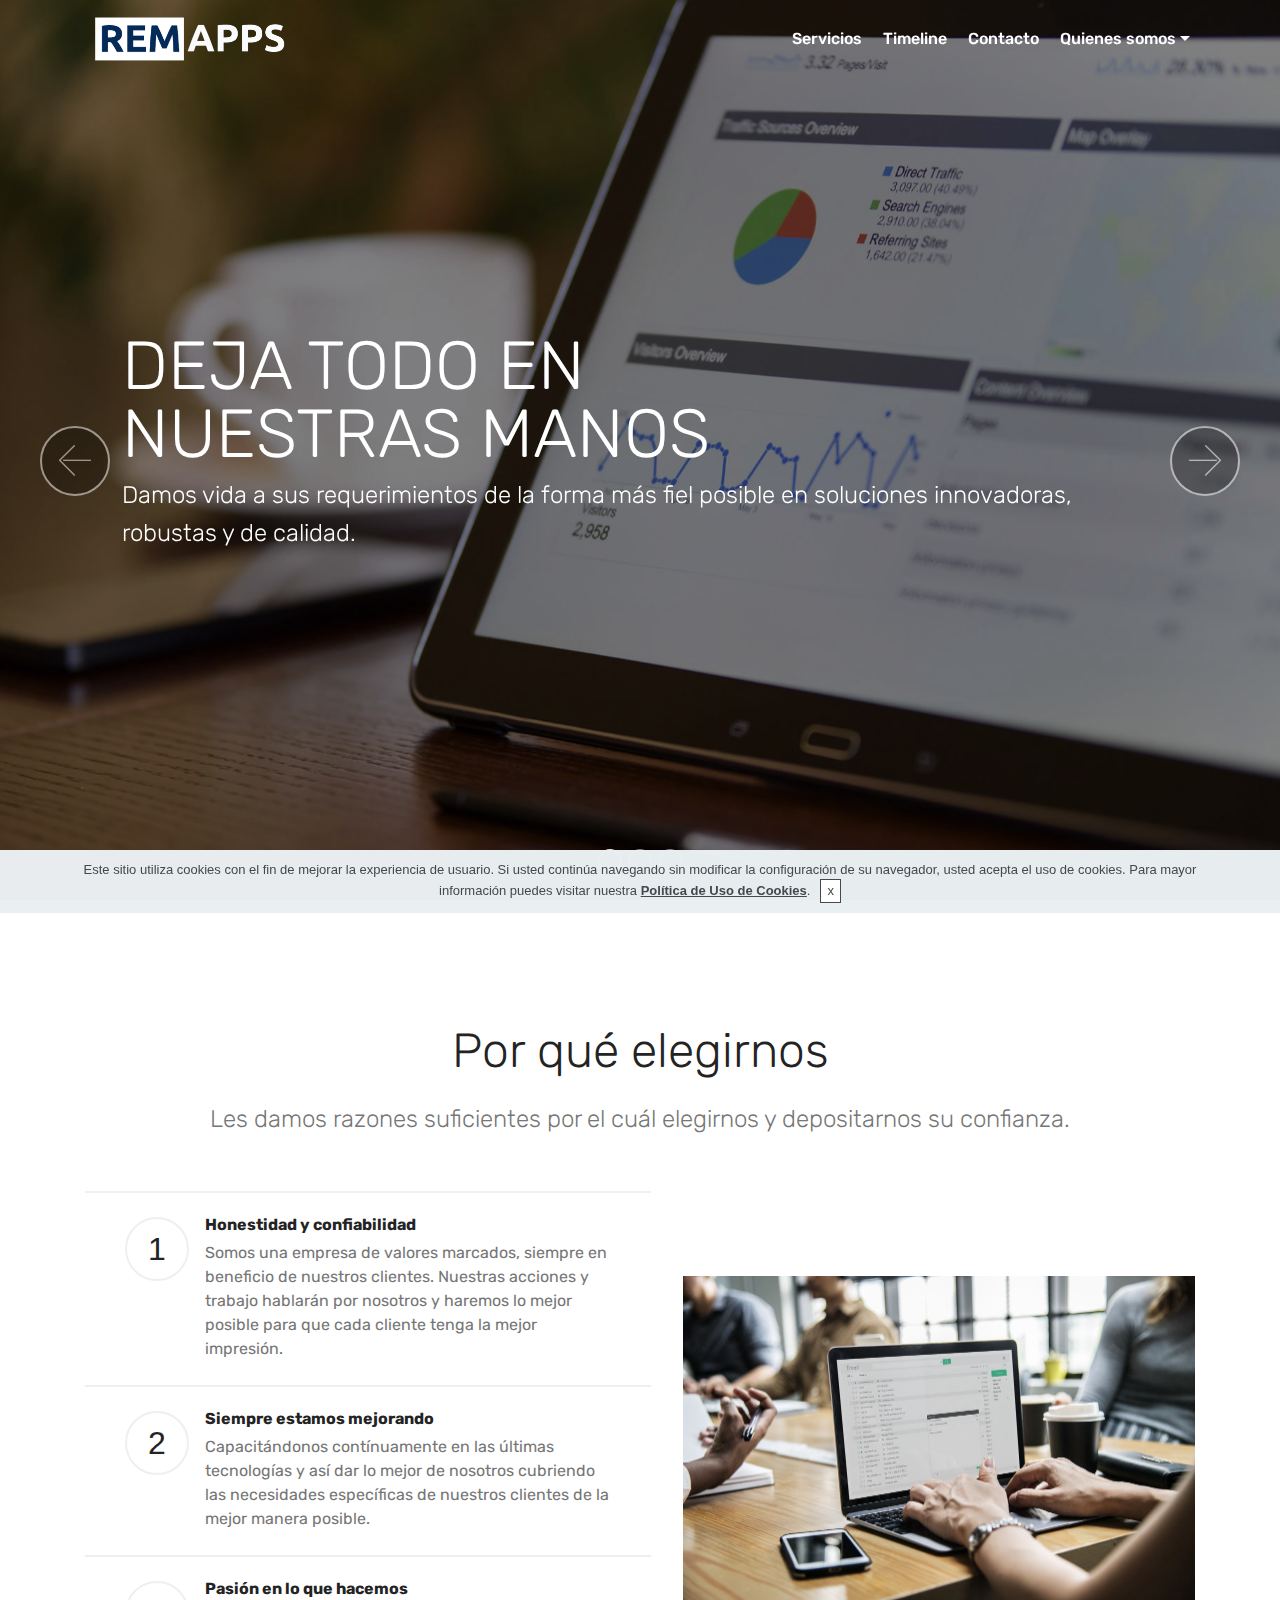
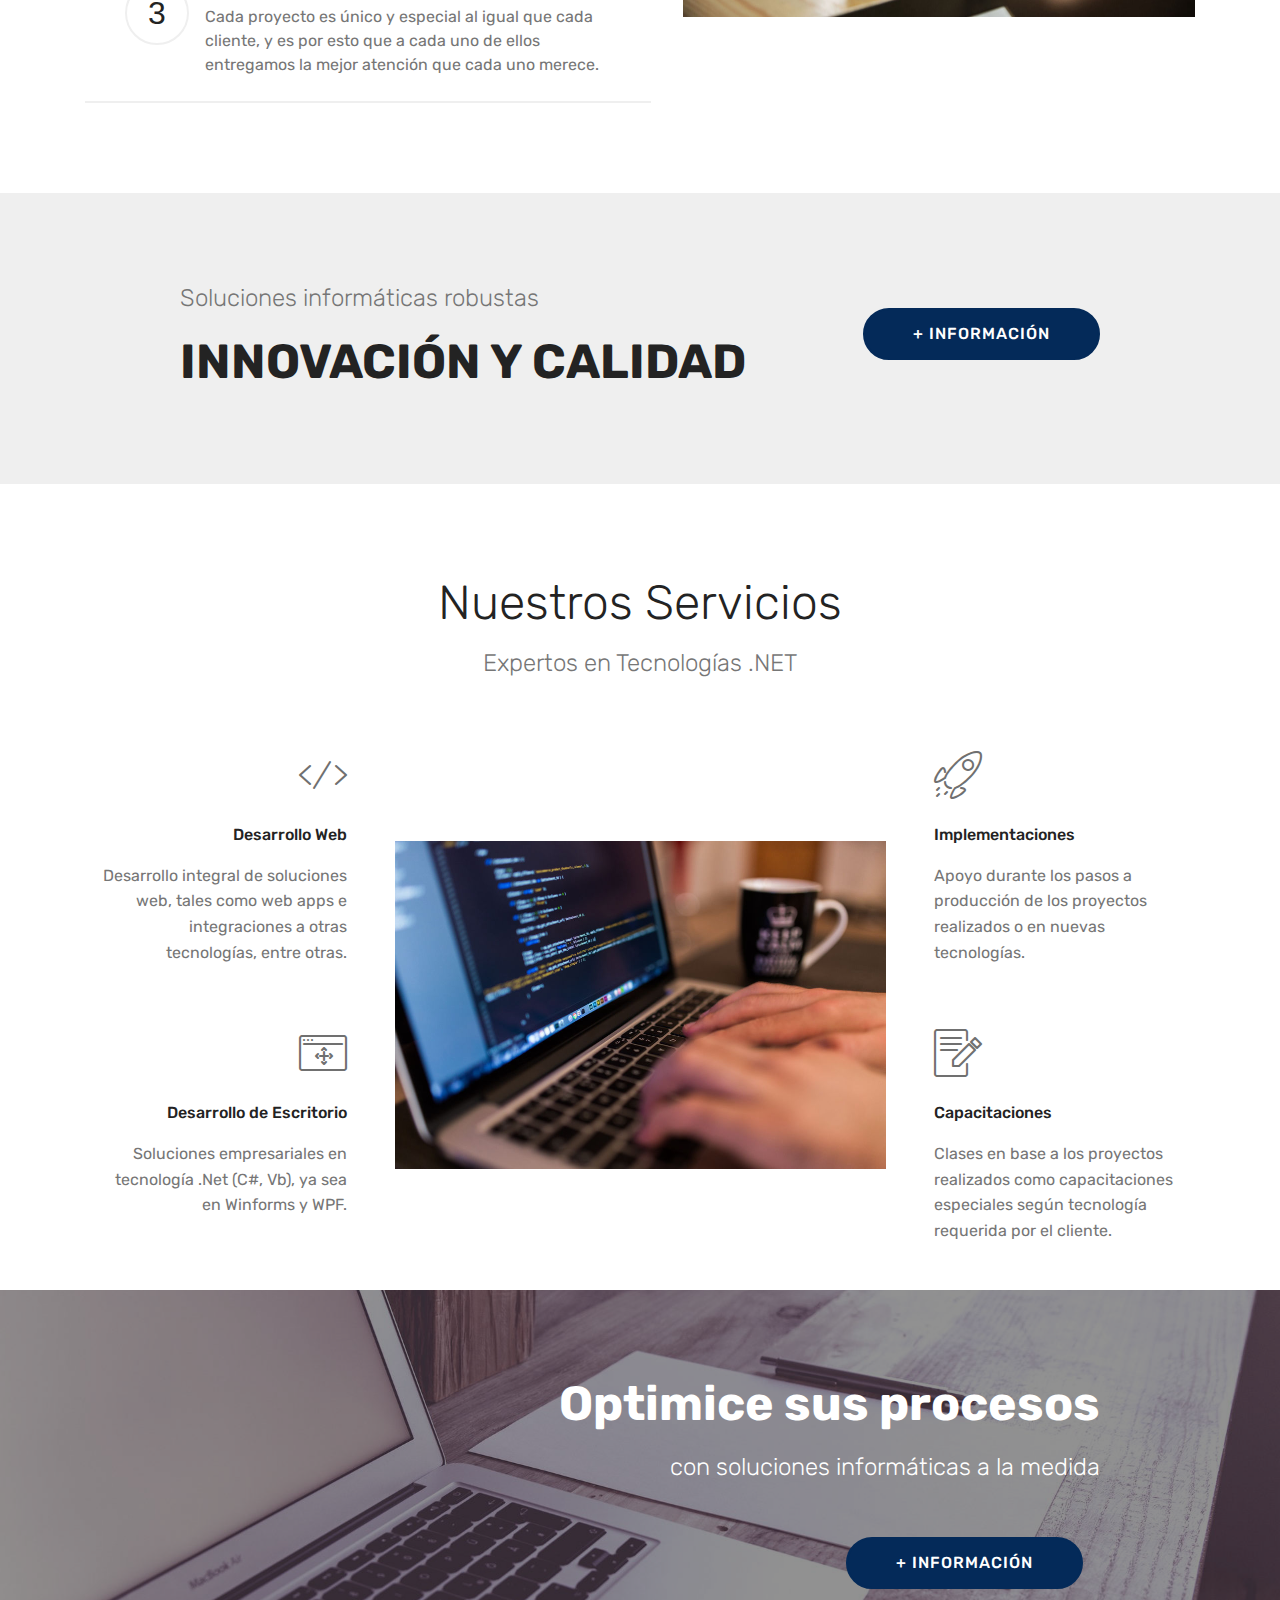
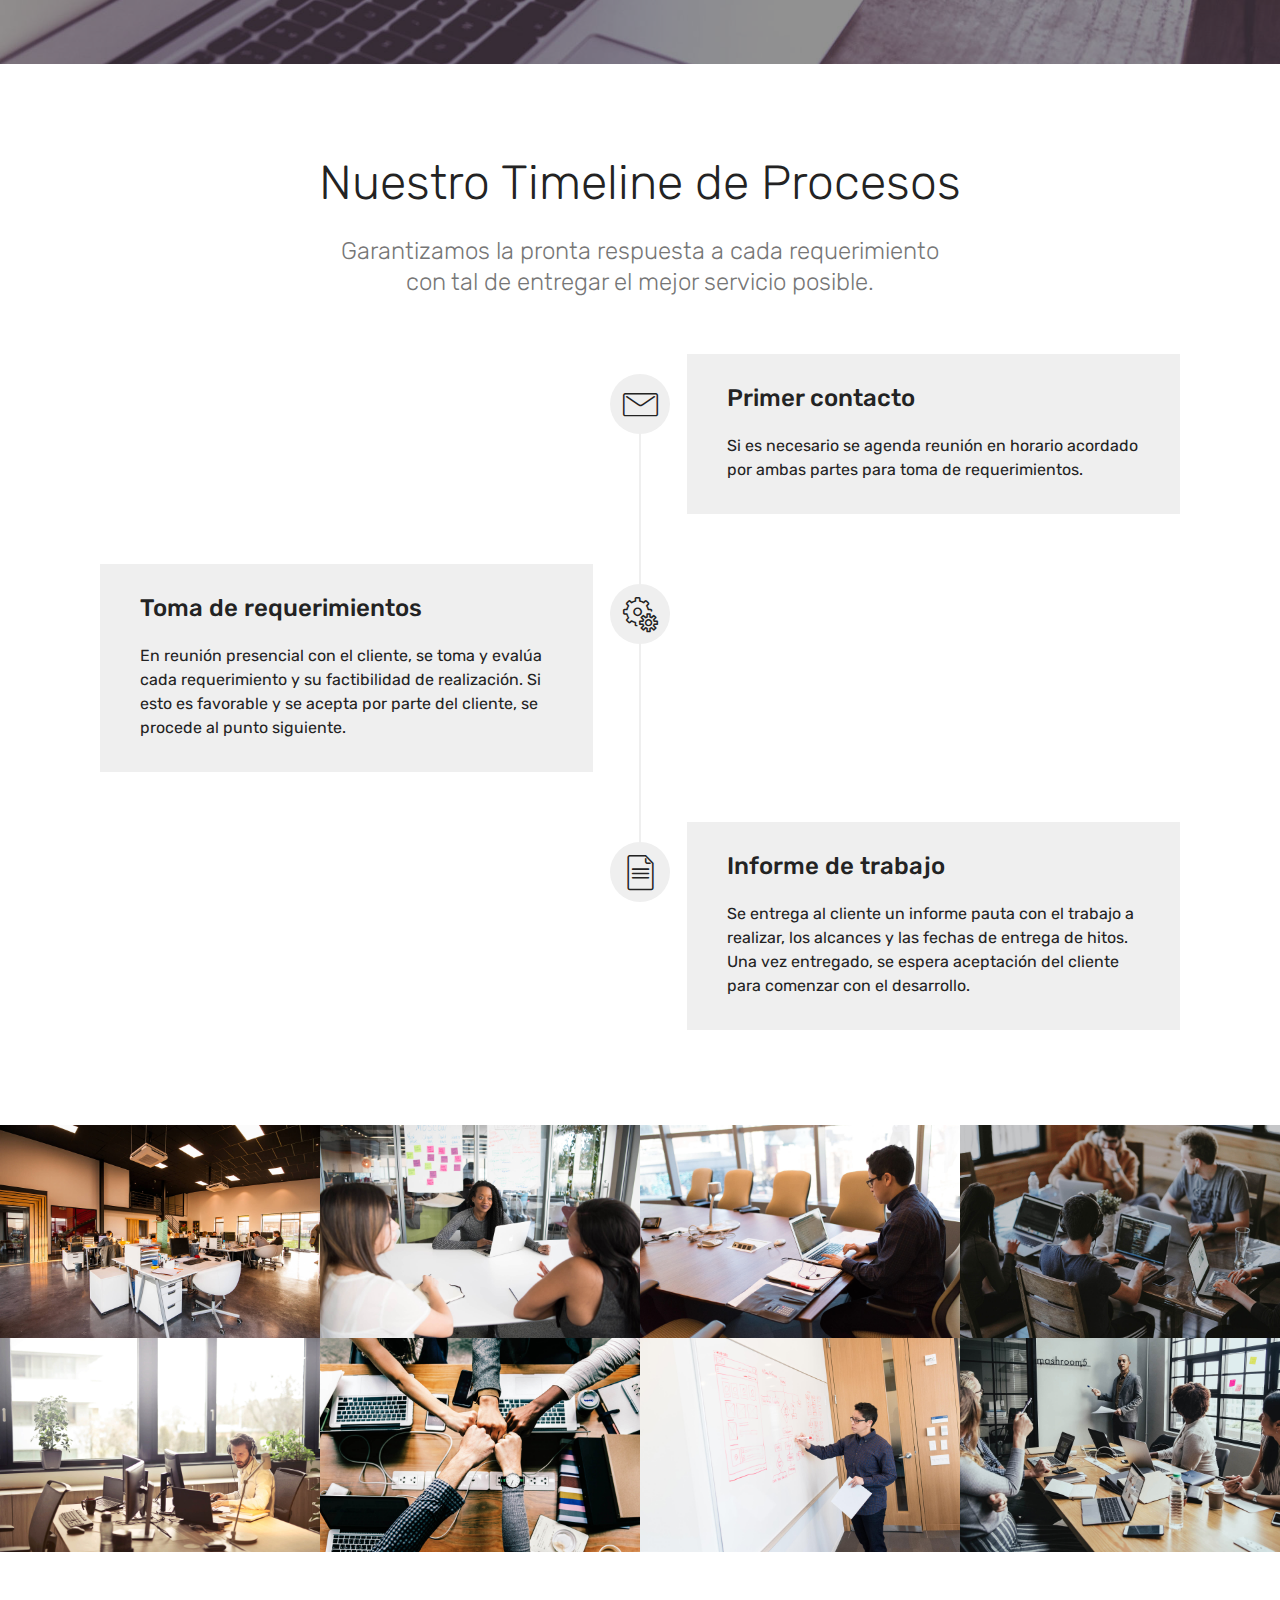
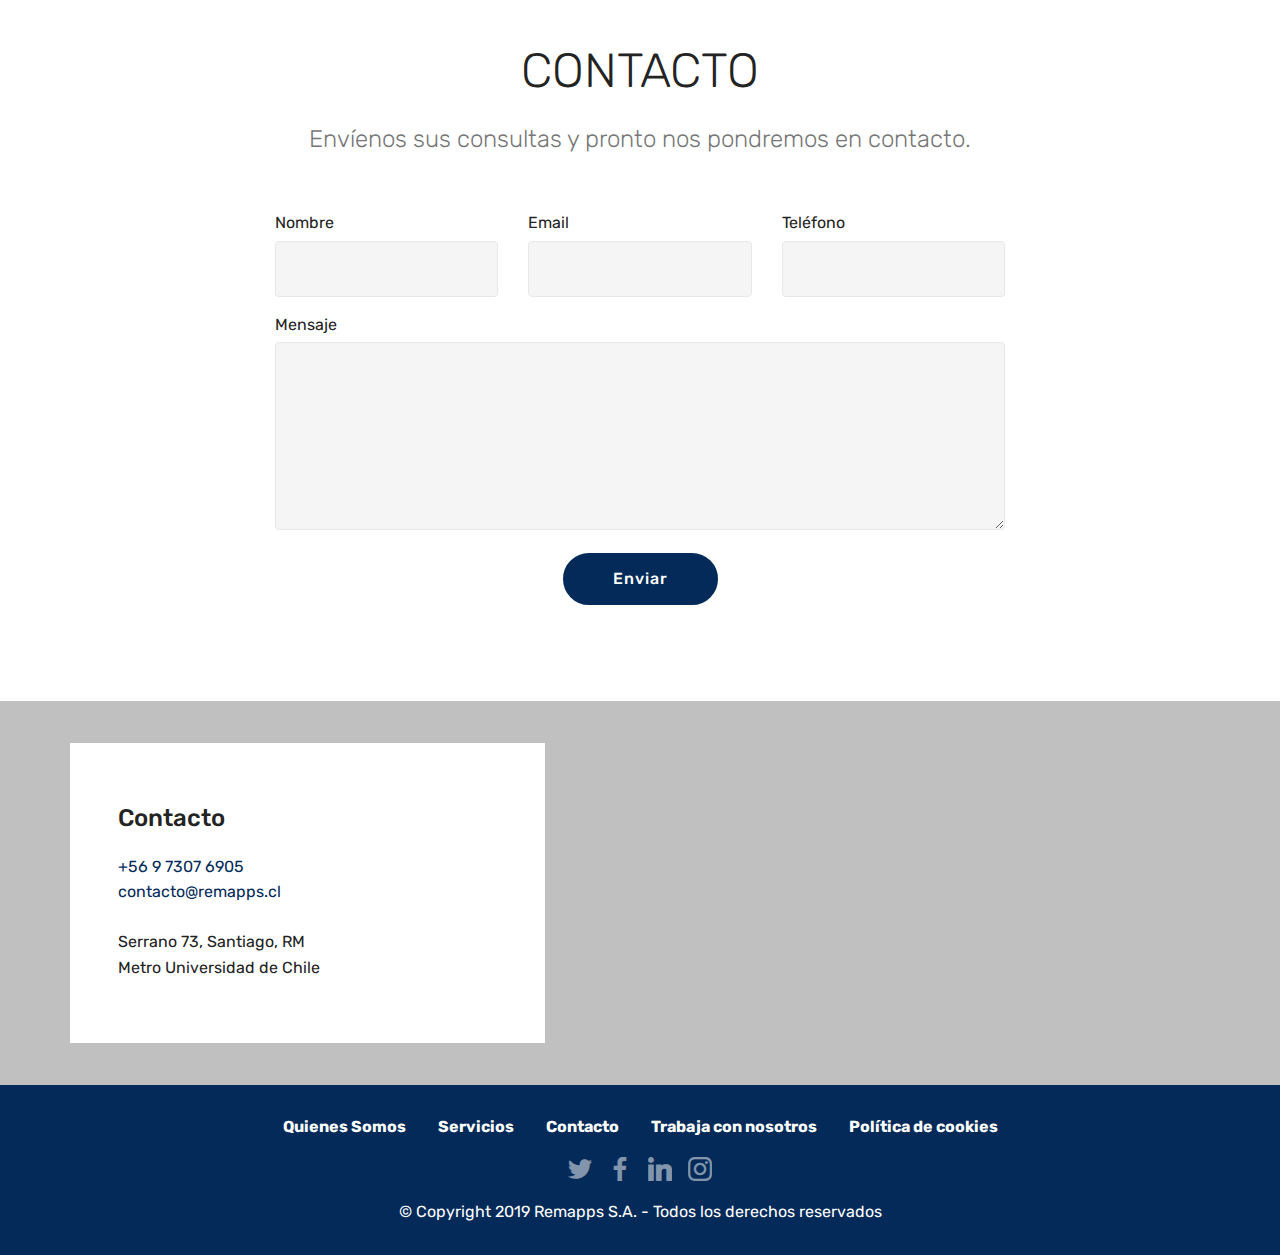
==== commit 1a7a3b8a: "update" ====
--- a/index.html
+++ b/index.html
@@ -84,7 +84,7 @@
     </nav>
 </section>
 
-<section class="engine"><a href="https://mobirise.info/n">simple website templates</a></section><section class="carousel slide cid-rjQy2cssSO" data-interval="false" id="slider1-1">
+<section class="engine"><a href="https://mobirise.info/w">free html5 templates</a></section><section class="carousel slide cid-rjQy2cssSO" data-interval="false" id="slider1-1">
 
     
 
@@ -387,7 +387,7 @@
         <div class="row justify-content-center">
             <div class="media-container-column col-lg-8" data-form-type="formoid">
                 <!---Formbuilder Form--->
-                <form action="https://mobirise.com/" method="POST" class="mbr-form form-with-styler" data-form-title="Mobirise Form"><input type="hidden" name="email" data-form-email="true" value="Vc35xBMpV+pvZU5Bj27LBKDxzlAPk62UqJDvxrysmiXgNWZQxIrkeCFjNva27DvugdqJCOeJ1DV2KPA6hB0AVVFvoz6fYFiKXvv+arPjcRIpwidmbRmBenYLKpyHBz2S">
+                <form action="https://mobirise.com/" method="POST" class="mbr-form form-with-styler" data-form-title="Mobirise Form"><input type="hidden" name="email" data-form-email="true" value="RMkQKzVaZ9DfkmzOZNs3NFcpwUILxwwmLTbDwkcs1HRqSHSm4O3KdFKahTH7x5+MNPoGfIsu779HpqzOCp8HY3zgYyOQ6t4jQARpaM1zPTkNfF86onTx5G5i10ui/GV7">
                     <div class="row row-sm-offset">
                         <div hidden="hidden" data-form-alert="" class="alert alert-success col-12">Gracias por comunicarse con nosotros!
 Nos contactaremos con usted a la brevedad.</div>
@@ -502,10 +502,10 @@
   <script src="assets/tether/tether.min.js"></script>
   <script src="assets/popper/popper.min.js"></script>
   <script src="assets/bootstrap/js/bootstrap.min.js"></script>
+  <script src="assets/cookies-alert-plugin/cookies-alert-core.js"></script>
+  <script src="assets/cookies-alert-plugin/cookies-alert-script.js"></script>
   <script src="assets/ytplayer/jquery.mb.ytplayer.min.js"></script>
   <script src="assets/smoothscroll/smooth-scroll.js"></script>
-  <script src="assets/cookies-alert-plugin/cookies-alert-core.js"></script>
-  <script src="assets/cookies-alert-plugin/cookies-alert-script.js"></script>
   <script src="assets/bootstrapcarouselswipe/bootstrap-carousel-swipe.js"></script>
   <script src="assets/dropdown/js/nav-dropdown.js"></script>
   <script src="assets/dropdown/js/navbar-dropdown.js"></script>
--- a/assets/mobirise/css/mbr-additional.css
+++ b/assets/mobirise/css/mbr-additional.css
@@ -4400,3 +4400,618 @@
 .cid-ruEV95VEUH .media-container-row .row-copirayt p {
   width: 100%;
 }
+.cid-rv5XqcPRXq {
+  background-image: url("../../../assets/images/mbr-4-1920x1280.jpg");
+}
+.cid-rv624SsAvS {
+  padding-top: 0px;
+  padding-bottom: 0px;
+  background-color: #ffffff;
+}
+.cid-rv624SsAvS .mbr-slider .carousel-control {
+  background: #1b1b1b;
+}
+.cid-rv624SsAvS .mbr-slider .carousel-control-prev {
+  left: 0;
+  margin-left: 2.5rem;
+}
+.cid-rv624SsAvS .mbr-slider .carousel-control-next {
+  right: 0;
+  margin-right: 2.5rem;
+}
+.cid-rv624SsAvS .mbr-slider .modal-body .close {
+  background: #1b1b1b;
+}
+.cid-rv624SsAvS .mbr-gallery-item > div::before {
+  content: '';
+  position: absolute;
+  left: 0;
+  top: 0;
+  width: 100%;
+  height: 100%;
+  background: #554346;
+  opacity: 0;
+  -webkit-transition: 0.2s opacity ease-in-out;
+  transition: 0.2s opacity ease-in-out;
+  background: linear-gradient(to left, #554346, #45505b) !important;
+}
+.cid-rv624SsAvS .mbr-gallery-item > div:hover .mbr-gallery-title::before {
+  background: transparent !important;
+}
+.cid-rv624SsAvS .mbr-gallery-item > div:hover:before {
+  opacity: 0.7 !important;
+}
+.cid-rv624SsAvS .mbr-gallery-title {
+  font-size: .9em;
+  position: absolute;
+  display: block;
+  width: 100%;
+  bottom: 0;
+  padding: 1rem;
+  color: #fff;
+  z-index: 2;
+}
+.cid-rv624SsAvS .mbr-gallery-title:before {
+  content: " ";
+  width: 100%;
+  height: 100%;
+  top: 0;
+  left: 0;
+  z-index: -1;
+  position: absolute;
+  background: #554346 !important;
+  opacity: 0.7;
+  -webkit-transition: 0.2s background ease-in-out;
+  transition: 0.2s background ease-in-out;
+  background: linear-gradient(to left, #554346, #45505b) !important;
+}
+.cid-rv5Y2aSrOf {
+  padding-top: 90px;
+  padding-bottom: 90px;
+  background-color: #ffffff;
+}
+.cid-rv5Y2aSrOf .mbr-iconfont {
+  font-size: 48px;
+  padding-right: 1rem;
+}
+.cid-rv5Y2aSrOf .icon-block {
+  margin-bottom: 10px;
+}
+.cid-rv5Y2aSrOf .icon-block .icon-block__icon {
+  display: inline-block;
+  vertical-align: middle;
+}
+.cid-rv5Y2aSrOf .icon-block .icon-block__title {
+  display: inline-block;
+  vertical-align: middle;
+  margin-bottom: 0;
+  line-height: 1;
+  font-style: italic;
+}
+.cid-rv5Y2aSrOf .mbr-text {
+  color: #767676;
+}
+.cid-rv5Y2aSrOf textarea.form-control {
+  min-height: 100px;
+}
+.cid-rv5Y2aSrOf a:not([href]):not([tabindex]) {
+  color: #fff;
+  border-radius: 3px;
+}
+.cid-rv5Y2aSrOf .google-map {
+  height: 32rem;
+  position: relative;
+}
+.cid-rv5Y2aSrOf .google-map iframe {
+  height: 100%;
+  width: 100%;
+}
+.cid-rv5Y2aSrOf .google-map [data-state-details] {
+  color: #6b6763;
+  font-family: Montserrat;
+  height: 1.5em;
+  margin-top: -0.75em;
+  padding-left: 1.25rem;
+  padding-right: 1.25rem;
+  position: absolute;
+  text-align: center;
+  top: 50%;
+  width: 100%;
+}
+.cid-rv5Y2aSrOf .google-map[data-state] {
+  background: #e9e5dc;
+}
+.cid-rv5Y2aSrOf .google-map[data-state="loading"] [data-state-details] {
+  display: none;
+}
+@media (max-width: 767px) {
+  .cid-rv5Y2aSrOf h2 {
+    padding-top: 2rem;
+  }
+}
+@media (min-width: 768px) {
+  .cid-rv5Y2aSrOf .container > .row > .col-md-6:first-child {
+    padding-right: 30px;
+  }
+  .cid-rv5Y2aSrOf .container > .row > .col-md-6:last-child {
+    padding-left: 30px;
+  }
+}
+.cid-rv5Z1dXQde {
+  padding-top: 30px;
+  padding-bottom: 30px;
+  background-color: #042a59;
+}
+.cid-rv5Z1dXQde .row-links {
+  width: 100%;
+  -webkit-justify-content: center;
+  justify-content: center;
+}
+.cid-rv5Z1dXQde .social-row {
+  width: 100%;
+  -webkit-justify-content: center;
+  justify-content: center;
+}
+.cid-rv5Z1dXQde .media-container-row {
+  -webkit-flex-direction: column;
+  flex-direction: column;
+  -webkit-justify-content: center;
+  justify-content: center;
+  -webkit-align-items: center;
+  align-items: center;
+}
+.cid-rv5Z1dXQde .media-container-row .foot-menu {
+  list-style: none;
+  display: flex;
+  -webkit-justify-content: center;
+  justify-content: center;
+  -webkit-flex-wrap: wrap;
+  flex-wrap: wrap;
+  padding: 0;
+  margin-bottom: 0;
+}
+.cid-rv5Z1dXQde .media-container-row .foot-menu li {
+  padding: 0 1rem 1rem 1rem;
+}
+.cid-rv5Z1dXQde .media-container-row .foot-menu li p {
+  margin: 0;
+}
+.cid-rv5Z1dXQde .media-container-row .social-list {
+  padding-left: 0;
+  margin-bottom: 0;
+  list-style: none;
+  display: flex;
+  -webkit-flex-wrap: wrap;
+  flex-wrap: wrap;
+  -webkit-justify-content: flex-end;
+  justify-content: flex-end;
+}
+.cid-rv5Z1dXQde .media-container-row .social-list .mbr-iconfont-social {
+  font-size: 1.5rem;
+  color: #ffffff;
+}
+.cid-rv5Z1dXQde .media-container-row .social-list .soc-item {
+  margin: 0 .5rem;
+}
+.cid-rv5Z1dXQde .media-container-row .social-list a {
+  margin: 0;
+  opacity: .5;
+  -webkit-transition: .2s linear;
+  transition: .2s linear;
+}
+.cid-rv5Z1dXQde .media-container-row .social-list a:hover {
+  opacity: 1;
+}
+@media (max-width: 767px) {
+  .cid-rv5Z1dXQde .media-container-row .social-list {
+    -webkit-justify-content: center;
+    justify-content: center;
+  }
+}
+.cid-rv5Z1dXQde .media-container-row .row-copirayt {
+  word-break: break-word;
+  width: 100%;
+}
+.cid-rv5Z1dXQde .media-container-row .row-copirayt p {
+  width: 100%;
+}
+.cid-rv60gt8nFg .navbar {
+  padding: .5rem 0;
+  background: #042a59;
+  transition: none;
+  min-height: 77px;
+}
+.cid-rv60gt8nFg .navbar-dropdown.bg-color.transparent.opened {
+  background: #042a59;
+}
+.cid-rv60gt8nFg a {
+  font-style: normal;
+}
+.cid-rv60gt8nFg .nav-item span {
+  padding-right: 0.4em;
+  line-height: 0.5em;
+  vertical-align: text-bottom;
+  position: relative;
+  text-decoration: none;
+}
+.cid-rv60gt8nFg .nav-item a {
+  display: -webkit-flex;
+  align-items: center;
+  justify-content: center;
+  padding: 0.7rem 0 !important;
+  margin: 0rem .65rem !important;
+  -webkit-align-items: center;
+  -webkit-justify-content: center;
+}
+.cid-rv60gt8nFg .nav-item:focus,
+.cid-rv60gt8nFg .nav-link:focus {
+  outline: none;
+}
+.cid-rv60gt8nFg .btn {
+  padding: 0.4rem 1.5rem;
+  display: -webkit-inline-flex;
+  align-items: center;
+  -webkit-align-items: center;
+}
+.cid-rv60gt8nFg .btn .mbr-iconfont {
+  font-size: 1.6rem;
+}
+.cid-rv60gt8nFg .menu-logo {
+  margin-right: auto;
+}
+.cid-rv60gt8nFg .menu-logo .navbar-brand {
+  display: flex;
+  margin-left: 5rem;
+  padding: 0;
+  transition: padding .2s;
+  min-height: 3.8rem;
+  -webkit-align-items: center;
+  align-items: center;
+}
+.cid-rv60gt8nFg .menu-logo .navbar-brand .navbar-caption-wrap {
+  display: flex;
+  -webkit-align-items: center;
+  align-items: center;
+  word-break: break-word;
+  min-width: 7rem;
+  margin: .3rem 0;
+}
+.cid-rv60gt8nFg .menu-logo .navbar-brand .navbar-caption-wrap .navbar-caption {
+  line-height: 1.2rem !important;
+  padding-right: 2rem;
+}
+.cid-rv60gt8nFg .menu-logo .navbar-brand .navbar-logo {
+  font-size: 4rem;
+  transition: font-size 0.25s;
+}
+.cid-rv60gt8nFg .menu-logo .navbar-brand .navbar-logo img {
+  display: flex;
+}
+.cid-rv60gt8nFg .menu-logo .navbar-brand .navbar-logo .mbr-iconfont {
+  transition: font-size 0.25s;
+}
+.cid-rv60gt8nFg .menu-logo .navbar-brand .navbar-logo a {
+  display: inline-flex;
+}
+.cid-rv60gt8nFg .navbar-toggleable-sm .navbar-collapse {
+  justify-content: flex-end;
+  -webkit-justify-content: flex-end;
+  padding-right: 5rem;
+  width: auto;
+}
+.cid-rv60gt8nFg .navbar-toggleable-sm .navbar-collapse .navbar-nav {
+  flex-wrap: wrap;
+  -webkit-flex-wrap: wrap;
+  padding-left: 0;
+}
+.cid-rv60gt8nFg .navbar-toggleable-sm .navbar-collapse .navbar-nav .nav-item {
+  -webkit-align-self: center;
+  align-self: center;
+}
+.cid-rv60gt8nFg .navbar-toggleable-sm .navbar-collapse .navbar-buttons {
+  padding-left: 0;
+  padding-bottom: 0;
+}
+.cid-rv60gt8nFg .dropdown .dropdown-menu {
+  background: #042a59;
+  display: none;
+  position: absolute;
+  min-width: 5rem;
+  padding-top: 1.4rem;
+  padding-bottom: 1.4rem;
+  text-align: left;
+}
+.cid-rv60gt8nFg .dropdown .dropdown-menu .dropdown-item {
+  width: auto;
+  padding: 0.235em 1.5385em 0.235em 1.5385em !important;
+}
+.cid-rv60gt8nFg .dropdown .dropdown-menu .dropdown-item::after {
+  right: 0.5rem;
+}
+.cid-rv60gt8nFg .dropdown .dropdown-menu .dropdown-submenu {
+  margin: 0;
+}
+.cid-rv60gt8nFg .dropdown.open > .dropdown-menu {
+  display: block;
+}
+.cid-rv60gt8nFg .navbar-toggleable-sm.opened:after {
+  position: absolute;
+  width: 100vw;
+  height: 100vh;
+  content: '';
+  background-color: rgba(0, 0, 0, 0.1);
+  left: 0;
+  bottom: 0;
+  transform: translateY(100%);
+  -webkit-transform: translateY(100%);
+  z-index: 1000;
+}
+.cid-rv60gt8nFg .navbar.navbar-short {
+  min-height: 60px;
+  transition: all .2s;
+}
+.cid-rv60gt8nFg .navbar.navbar-short .navbar-toggler-right {
+  top: 20px;
+}
+.cid-rv60gt8nFg .navbar.navbar-short .navbar-logo a {
+  font-size: 2.5rem !important;
+  line-height: 2.5rem;
+  transition: font-size 0.25s;
+}
+.cid-rv60gt8nFg .navbar.navbar-short .navbar-logo a .mbr-iconfont {
+  font-size: 2.5rem !important;
+}
+.cid-rv60gt8nFg .navbar.navbar-short .navbar-logo a img {
+  height: 3rem !important;
+}
+.cid-rv60gt8nFg .navbar.navbar-short .navbar-brand {
+  min-height: 3rem;
+}
+.cid-rv60gt8nFg button.navbar-toggler {
+  width: 31px;
+  height: 18px;
+  cursor: pointer;
+  transition: all .2s;
+  top: 1.5rem;
+  right: 1rem;
+}
+.cid-rv60gt8nFg button.navbar-toggler:focus {
+  outline: none;
+}
+.cid-rv60gt8nFg button.navbar-toggler .hamburger span {
+  position: absolute;
+  right: 0;
+  width: 30px;
+  height: 2px;
+  border-right: 5px;
+  background-color: #ffffff;
+}
+.cid-rv60gt8nFg button.navbar-toggler .hamburger span:nth-child(1) {
+  top: 0;
+  transition: all .2s;
+}
+.cid-rv60gt8nFg button.navbar-toggler .hamburger span:nth-child(2) {
+  top: 8px;
+  transition: all .15s;
+}
+.cid-rv60gt8nFg button.navbar-toggler .hamburger span:nth-child(3) {
+  top: 8px;
+  transition: all .15s;
+}
+.cid-rv60gt8nFg button.navbar-toggler .hamburger span:nth-child(4) {
+  top: 16px;
+  transition: all .2s;
+}
+.cid-rv60gt8nFg nav.opened .hamburger span:nth-child(1) {
+  top: 8px;
+  width: 0;
+  opacity: 0;
+  right: 50%;
+  transition: all .2s;
+}
+.cid-rv60gt8nFg nav.opened .hamburger span:nth-child(2) {
+  -webkit-transform: rotate(45deg);
+  transform: rotate(45deg);
+  transition: all .25s;
+}
+.cid-rv60gt8nFg nav.opened .hamburger span:nth-child(3) {
+  -webkit-transform: rotate(-45deg);
+  transform: rotate(-45deg);
+  transition: all .25s;
+}
+.cid-rv60gt8nFg nav.opened .hamburger span:nth-child(4) {
+  top: 8px;
+  width: 0;
+  opacity: 0;
+  right: 50%;
+  transition: all .2s;
+}
+.cid-rv60gt8nFg .collapsed.navbar-expand {
+  flex-direction: column;
+  -webkit-flex-direction: column;
+}
+.cid-rv60gt8nFg .collapsed .btn {
+  display: -webkit-flex;
+}
+.cid-rv60gt8nFg .collapsed .navbar-collapse {
+  display: none !important;
+  padding-right: 0 !important;
+}
+.cid-rv60gt8nFg .collapsed .navbar-collapse.collapsing,
+.cid-rv60gt8nFg .collapsed .navbar-collapse.show {
+  display: block !important;
+}
+.cid-rv60gt8nFg .collapsed .navbar-collapse.collapsing .navbar-nav,
+.cid-rv60gt8nFg .collapsed .navbar-collapse.show .navbar-nav {
+  display: block;
+  text-align: center;
+}
+.cid-rv60gt8nFg .collapsed .navbar-collapse.collapsing .navbar-nav .nav-item,
+.cid-rv60gt8nFg .collapsed .navbar-collapse.show .navbar-nav .nav-item {
+  clear: both;
+}
+.cid-rv60gt8nFg .collapsed .navbar-collapse.collapsing .navbar-nav .nav-item:last-child,
+.cid-rv60gt8nFg .collapsed .navbar-collapse.show .navbar-nav .nav-item:last-child {
+  margin-bottom: 1rem;
+}
+.cid-rv60gt8nFg .collapsed .navbar-collapse.collapsing .navbar-buttons,
+.cid-rv60gt8nFg .collapsed .navbar-collapse.show .navbar-buttons {
+  text-align: center;
+}
+.cid-rv60gt8nFg .collapsed .navbar-collapse.collapsing .navbar-buttons:last-child,
+.cid-rv60gt8nFg .collapsed .navbar-collapse.show .navbar-buttons:last-child {
+  margin-bottom: 1rem;
+}
+.cid-rv60gt8nFg .collapsed button.navbar-toggler {
+  display: block;
+}
+.cid-rv60gt8nFg .collapsed .navbar-brand {
+  margin-left: 1rem !important;
+}
+.cid-rv60gt8nFg .collapsed .navbar-toggleable-sm {
+  flex-direction: column;
+  -webkit-flex-direction: column;
+}
+.cid-rv60gt8nFg .collapsed .dropdown .dropdown-menu {
+  width: 100%;
+  text-align: center;
+  position: relative;
+  opacity: 0;
+  display: block;
+  height: 0;
+  visibility: hidden;
+  padding: 0;
+  transition-duration: .5s;
+  transition-property: opacity,padding,height;
+}
+.cid-rv60gt8nFg .collapsed .dropdown.open > .dropdown-menu {
+  position: relative;
+  opacity: 1;
+  height: auto;
+  padding: 1.4rem 0;
+  visibility: visible;
+}
+.cid-rv60gt8nFg .collapsed .dropdown .dropdown-submenu {
+  left: 0;
+  text-align: center;
+  width: 100%;
+}
+.cid-rv60gt8nFg .collapsed .dropdown .dropdown-toggle[data-toggle="dropdown-submenu"]::after {
+  margin-top: 0;
+  position: inherit;
+  right: 0;
+  top: 50%;
+  display: inline-block;
+  width: 0;
+  height: 0;
+  margin-left: .3em;
+  vertical-align: middle;
+  content: "";
+  border-top: .30em solid;
+  border-right: .30em solid transparent;
+  border-left: .30em solid transparent;
+}
+@media (max-width: 991px) {
+  .cid-rv60gt8nFg .navbar-expand {
+    flex-direction: column;
+    -webkit-flex-direction: column;
+  }
+  .cid-rv60gt8nFg img {
+    height: 3.8rem !important;
+  }
+  .cid-rv60gt8nFg .btn {
+    display: -webkit-flex;
+  }
+  .cid-rv60gt8nFg button.navbar-toggler {
+    display: block;
+  }
+  .cid-rv60gt8nFg .navbar-brand {
+    margin-left: 1rem !important;
+  }
+  .cid-rv60gt8nFg .navbar-toggleable-sm {
+    flex-direction: column;
+    -webkit-flex-direction: column;
+  }
+  .cid-rv60gt8nFg .navbar-collapse {
+    display: none !important;
+    padding-right: 0 !important;
+  }
+  .cid-rv60gt8nFg .navbar-collapse.collapsing,
+  .cid-rv60gt8nFg .navbar-collapse.show {
+    display: block !important;
+  }
+  .cid-rv60gt8nFg .navbar-collapse.collapsing .navbar-nav,
+  .cid-rv60gt8nFg .navbar-collapse.show .navbar-nav {
+    display: block;
+    text-align: center;
+  }
+  .cid-rv60gt8nFg .navbar-collapse.collapsing .navbar-nav .nav-item,
+  .cid-rv60gt8nFg .navbar-collapse.show .navbar-nav .nav-item {
+    clear: both;
+  }
+  .cid-rv60gt8nFg .navbar-collapse.collapsing .navbar-nav .nav-item:last-child,
+  .cid-rv60gt8nFg .navbar-collapse.show .navbar-nav .nav-item:last-child {
+    margin-bottom: 1rem;
+  }
+  .cid-rv60gt8nFg .navbar-collapse.collapsing .navbar-buttons,
+  .cid-rv60gt8nFg .navbar-collapse.show .navbar-buttons {
+    text-align: center;
+  }
+  .cid-rv60gt8nFg .navbar-collapse.collapsing .navbar-buttons:last-child,
+  .cid-rv60gt8nFg .navbar-collapse.show .navbar-buttons:last-child {
+    margin-bottom: 1rem;
+  }
+  .cid-rv60gt8nFg .dropdown .dropdown-menu {
+    width: 100%;
+    text-align: center;
+    position: relative;
+    opacity: 0;
+    display: block;
+    height: 0;
+    visibility: hidden;
+    padding: 0;
+    transition-duration: .5s;
+    transition-property: opacity,padding,height;
+  }
+  .cid-rv60gt8nFg .dropdown.open > .dropdown-menu {
+    position: relative;
+    opacity: 1;
+    height: auto;
+    padding: 1.4rem 0;
+    visibility: visible;
+  }
+  .cid-rv60gt8nFg .dropdown .dropdown-submenu {
+    left: 0;
+    text-align: center;
+    width: 100%;
+  }
+  .cid-rv60gt8nFg .dropdown .dropdown-toggle[data-toggle="dropdown-submenu"]::after {
+    margin-top: 0;
+    position: inherit;
+    right: 0;
+    top: 50%;
+    display: inline-block;
+    width: 0;
+    height: 0;
+    margin-left: .3em;
+    vertical-align: middle;
+    content: "";
+    border-top: .30em solid;
+    border-right: .30em solid transparent;
+    border-left: .30em solid transparent;
+  }
+}
+@media (min-width: 767px) {
+  .cid-rv60gt8nFg .menu-logo {
+    flex-shrink: 0;
+    -webkit-flex-shrink: 0;
+  }
+}
+.cid-rv60gt8nFg .navbar-collapse {
+  flex-basis: auto;
+  -webkit-flex-basis: auto;
+}
+.cid-rv60gt8nFg .nav-link:hover,
+.cid-rv60gt8nFg .dropdown-item:hover {
+  color: #c1c1c1 !important;
+}
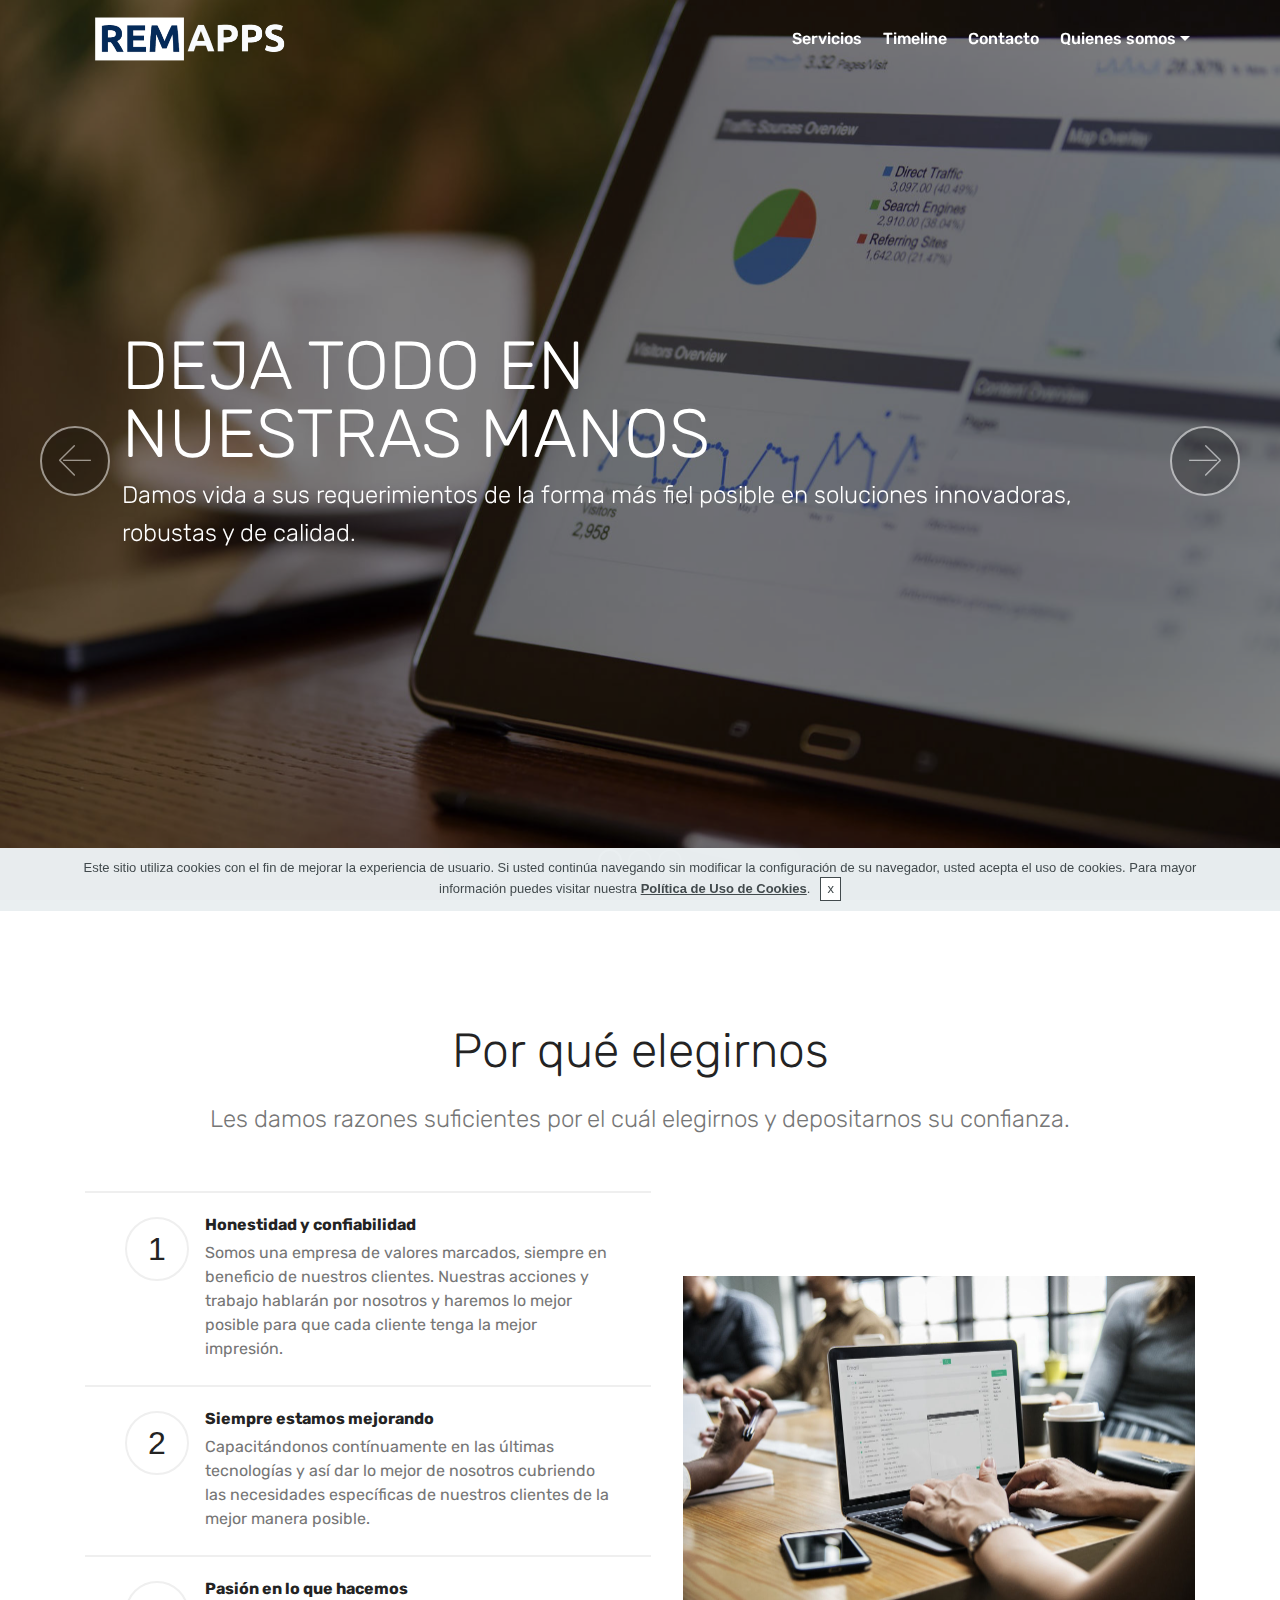
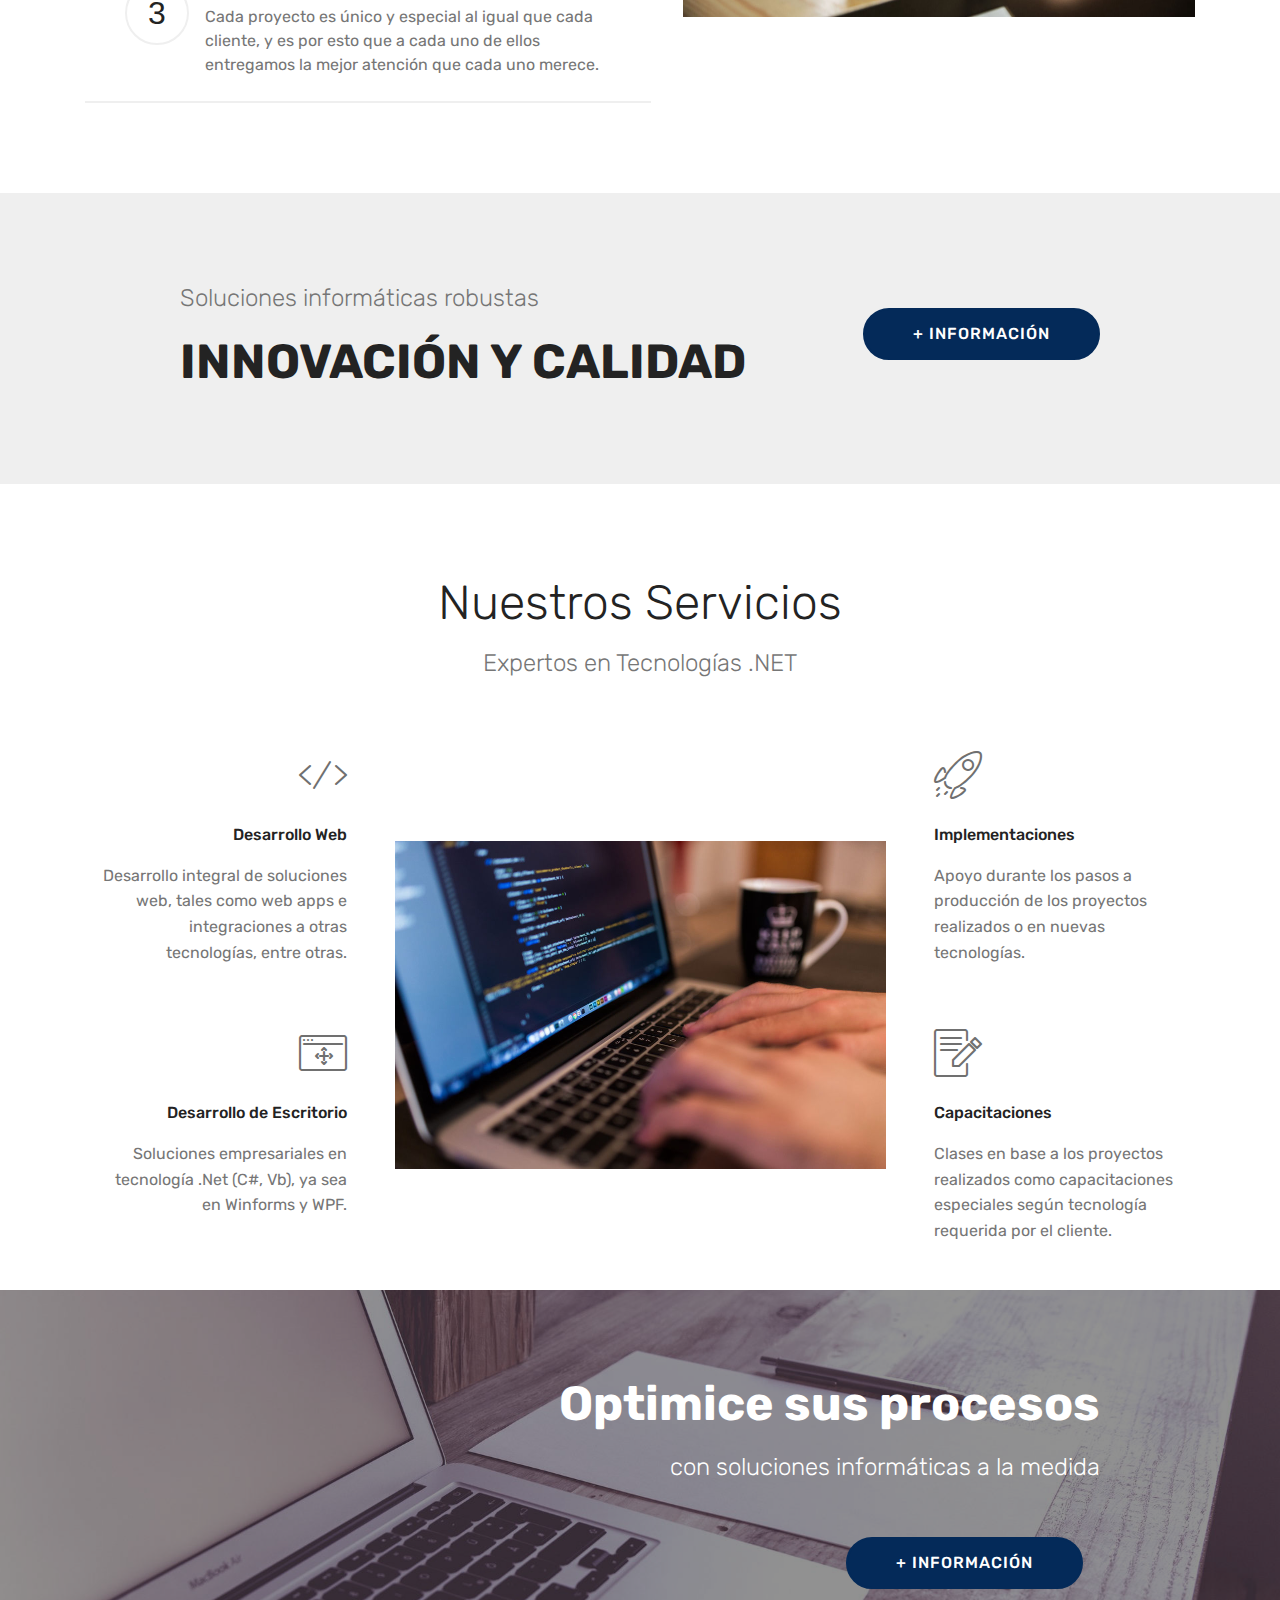
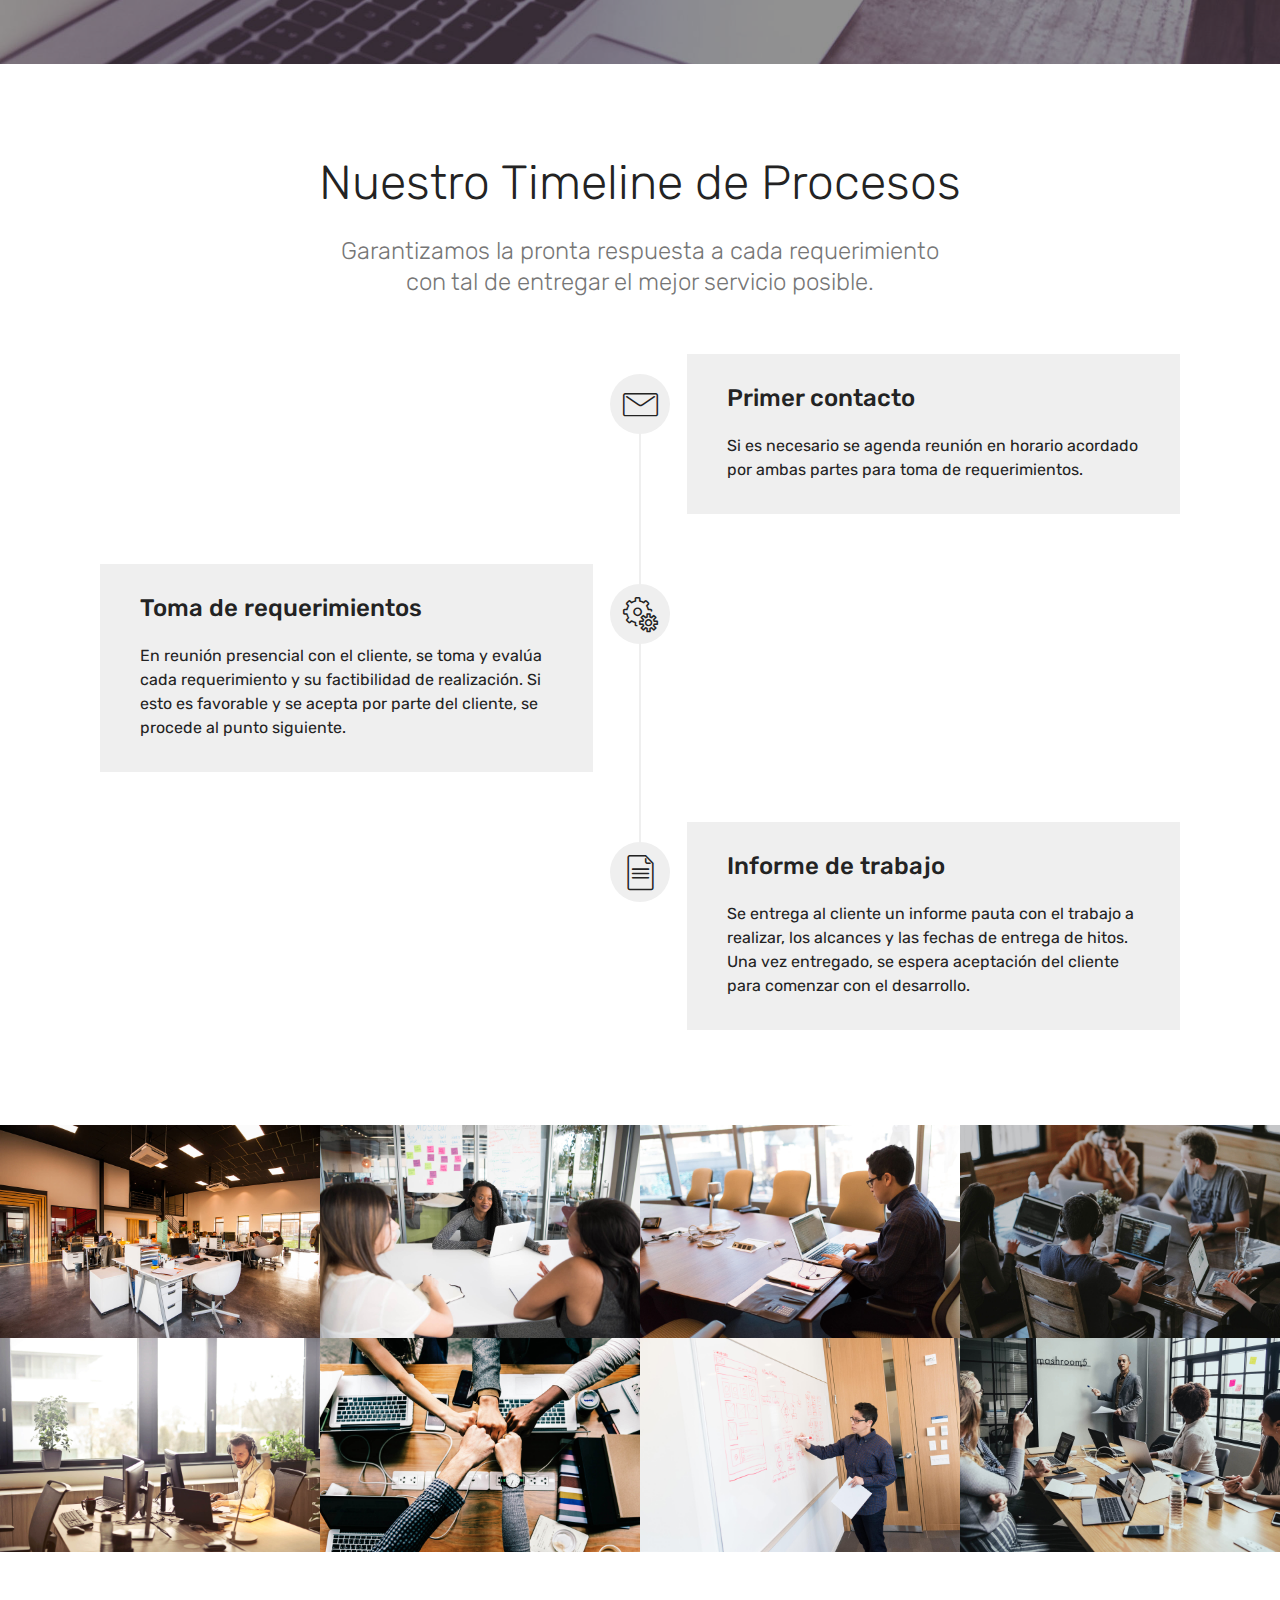
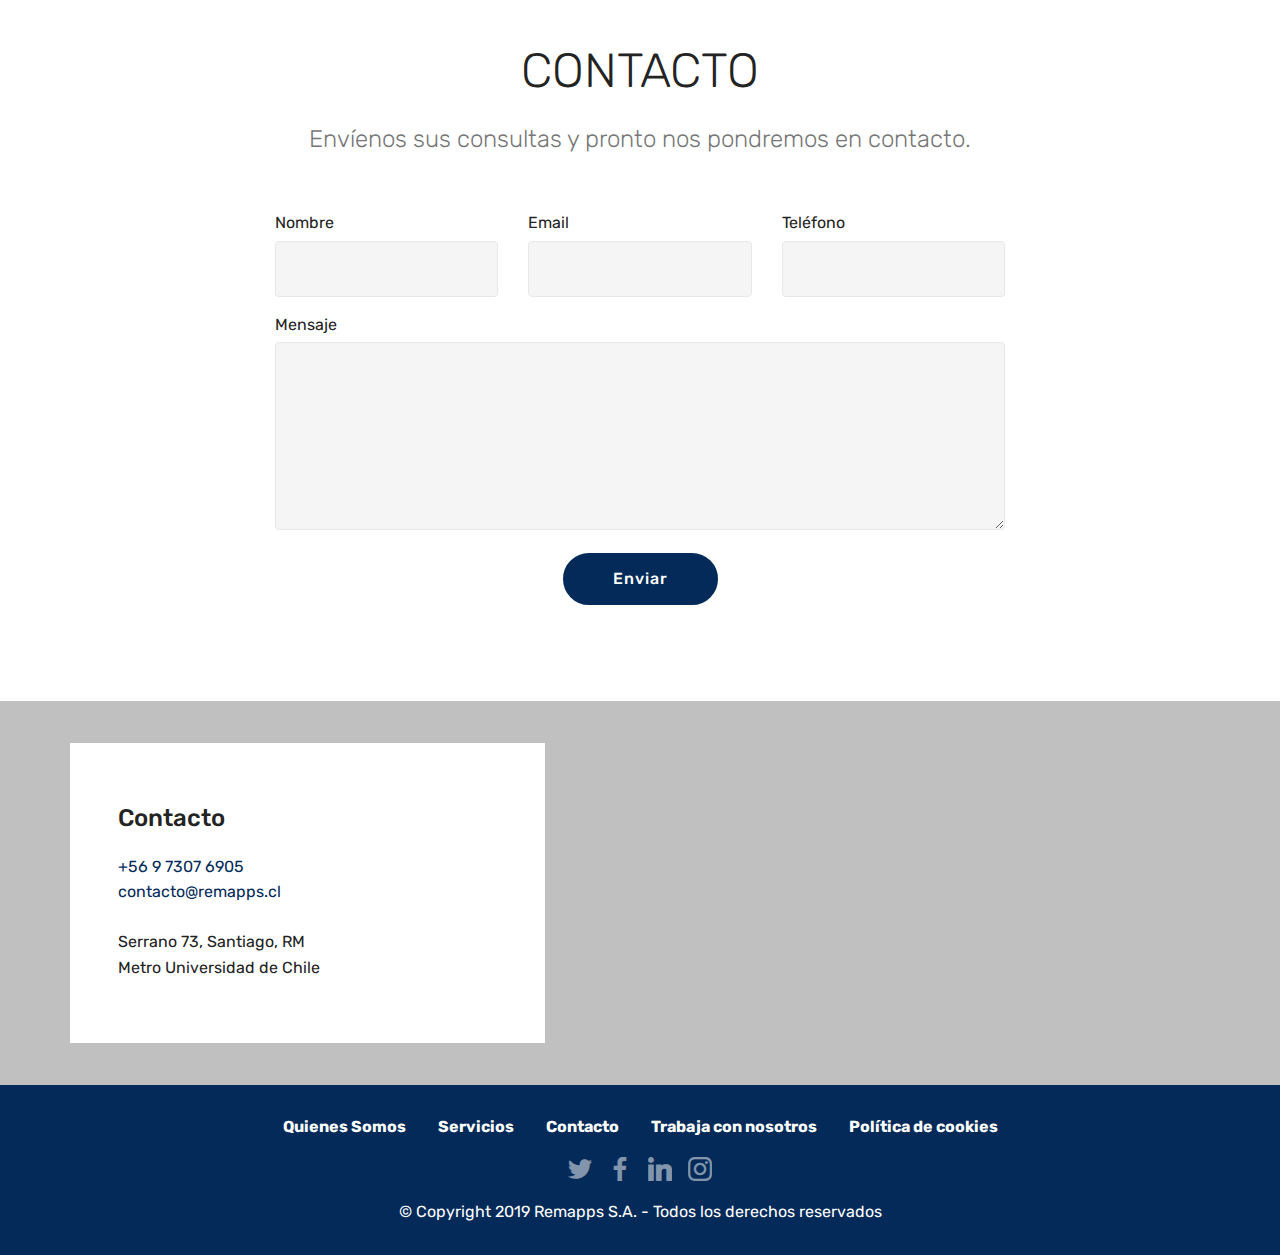
==== commit 5786ee80: "update" ====
--- a/index.html
+++ b/index.html
@@ -84,7 +84,7 @@
     </nav>
 </section>
 
-<section class="engine"><a href="https://mobirise.info/w">free html5 templates</a></section><section class="carousel slide cid-rjQy2cssSO" data-interval="false" id="slider1-1">
+<section class="engine"><a href="https://mobirise.info/w">html5 templates</a></section><section class="carousel slide cid-rjQy2cssSO" data-interval="false" id="slider1-1">
 
     
 
@@ -387,7 +387,7 @@
         <div class="row justify-content-center">
             <div class="media-container-column col-lg-8" data-form-type="formoid">
                 <!---Formbuilder Form--->
-                <form action="https://mobirise.com/" method="POST" class="mbr-form form-with-styler" data-form-title="Mobirise Form"><input type="hidden" name="email" data-form-email="true" value="RMkQKzVaZ9DfkmzOZNs3NFcpwUILxwwmLTbDwkcs1HRqSHSm4O3KdFKahTH7x5+MNPoGfIsu779HpqzOCp8HY3zgYyOQ6t4jQARpaM1zPTkNfF86onTx5G5i10ui/GV7">
+                <form action="https://mobirise.com/" method="POST" class="mbr-form form-with-styler" data-form-title="Mobirise Form"><input type="hidden" name="email" data-form-email="true" value="PpQVxwXfMkR7svUD6y9AgZ6+2iXaLH/dbmkiNmRDriotMdfBtmV4lkyqHCYULMBRQpPnB4l7z+LeRUTsR1tJblip5xowVJVJKzNFn4lrtuS7eQXoyhH4pZnvijjHNIWK">
                     <div class="row row-sm-offset">
                         <div hidden="hidden" data-form-alert="" class="alert alert-success col-12">Gracias por comunicarse con nosotros!
 Nos contactaremos con usted a la brevedad.</div>
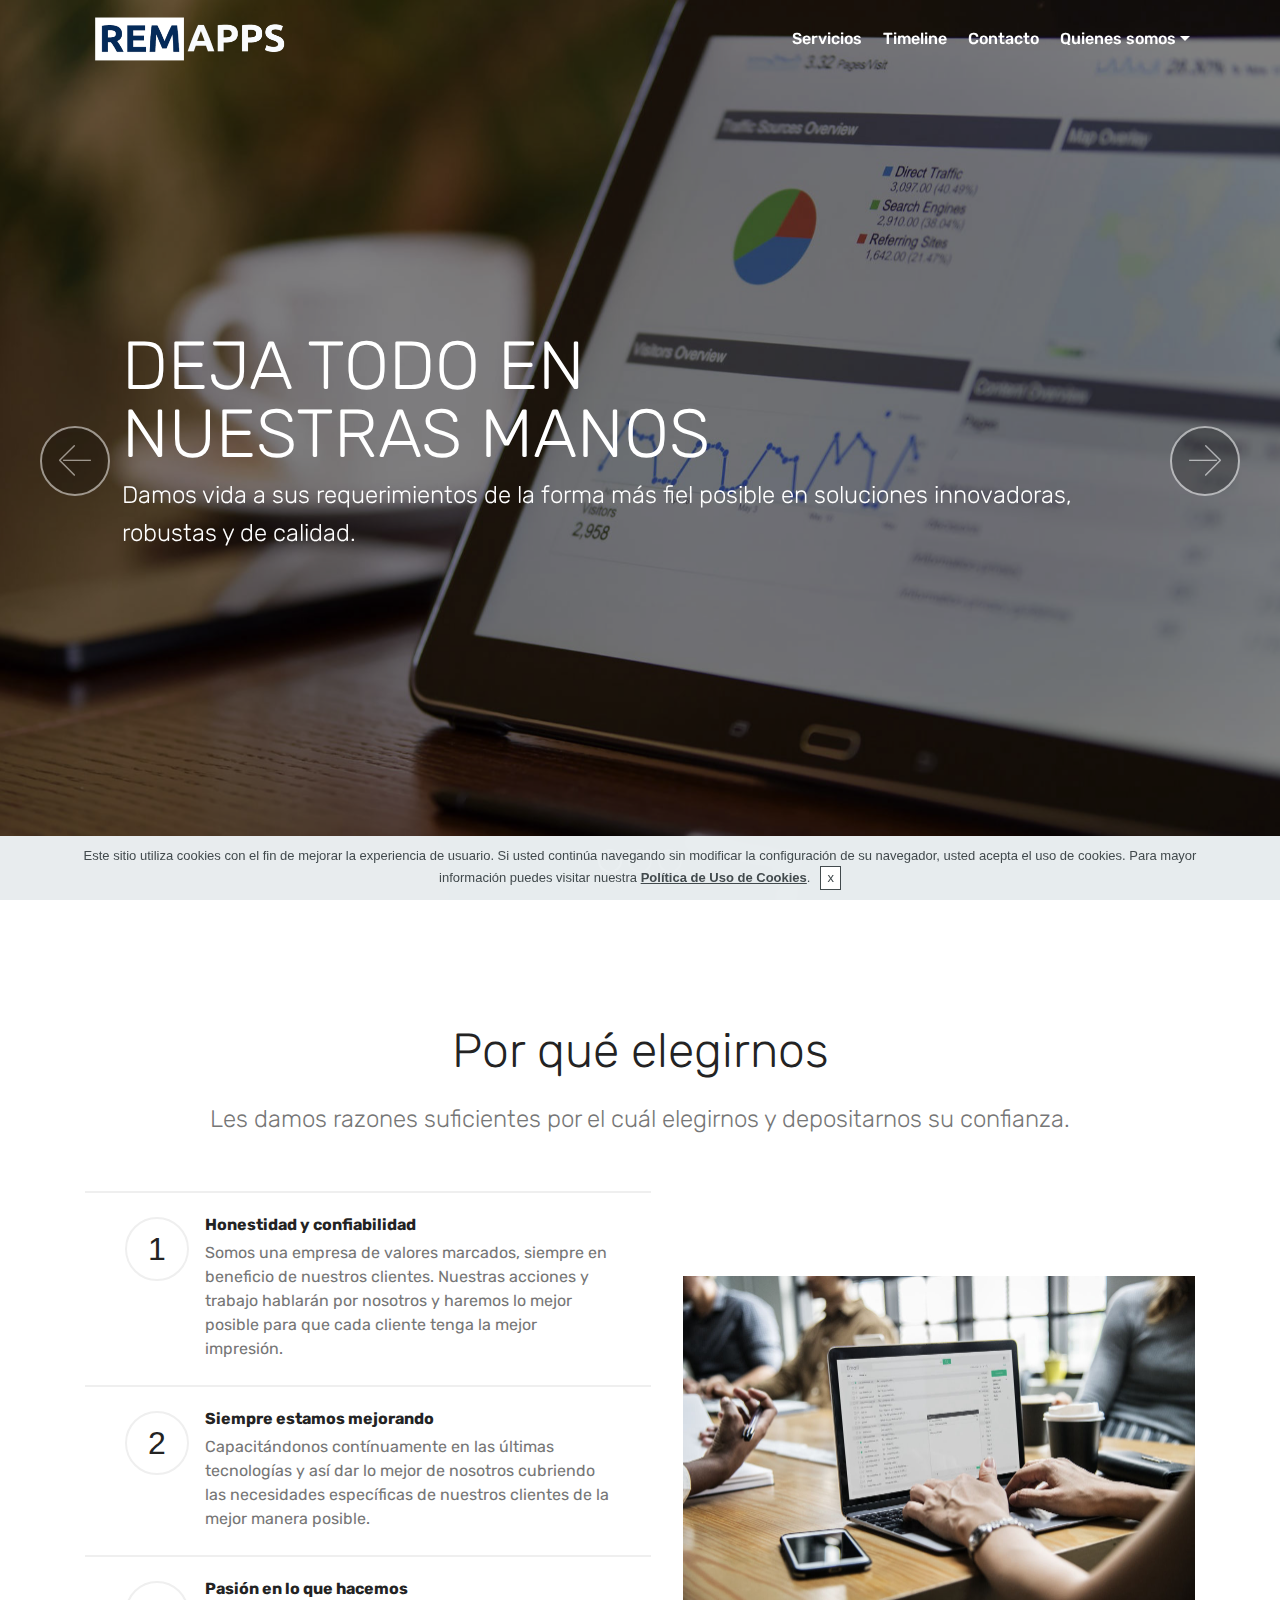
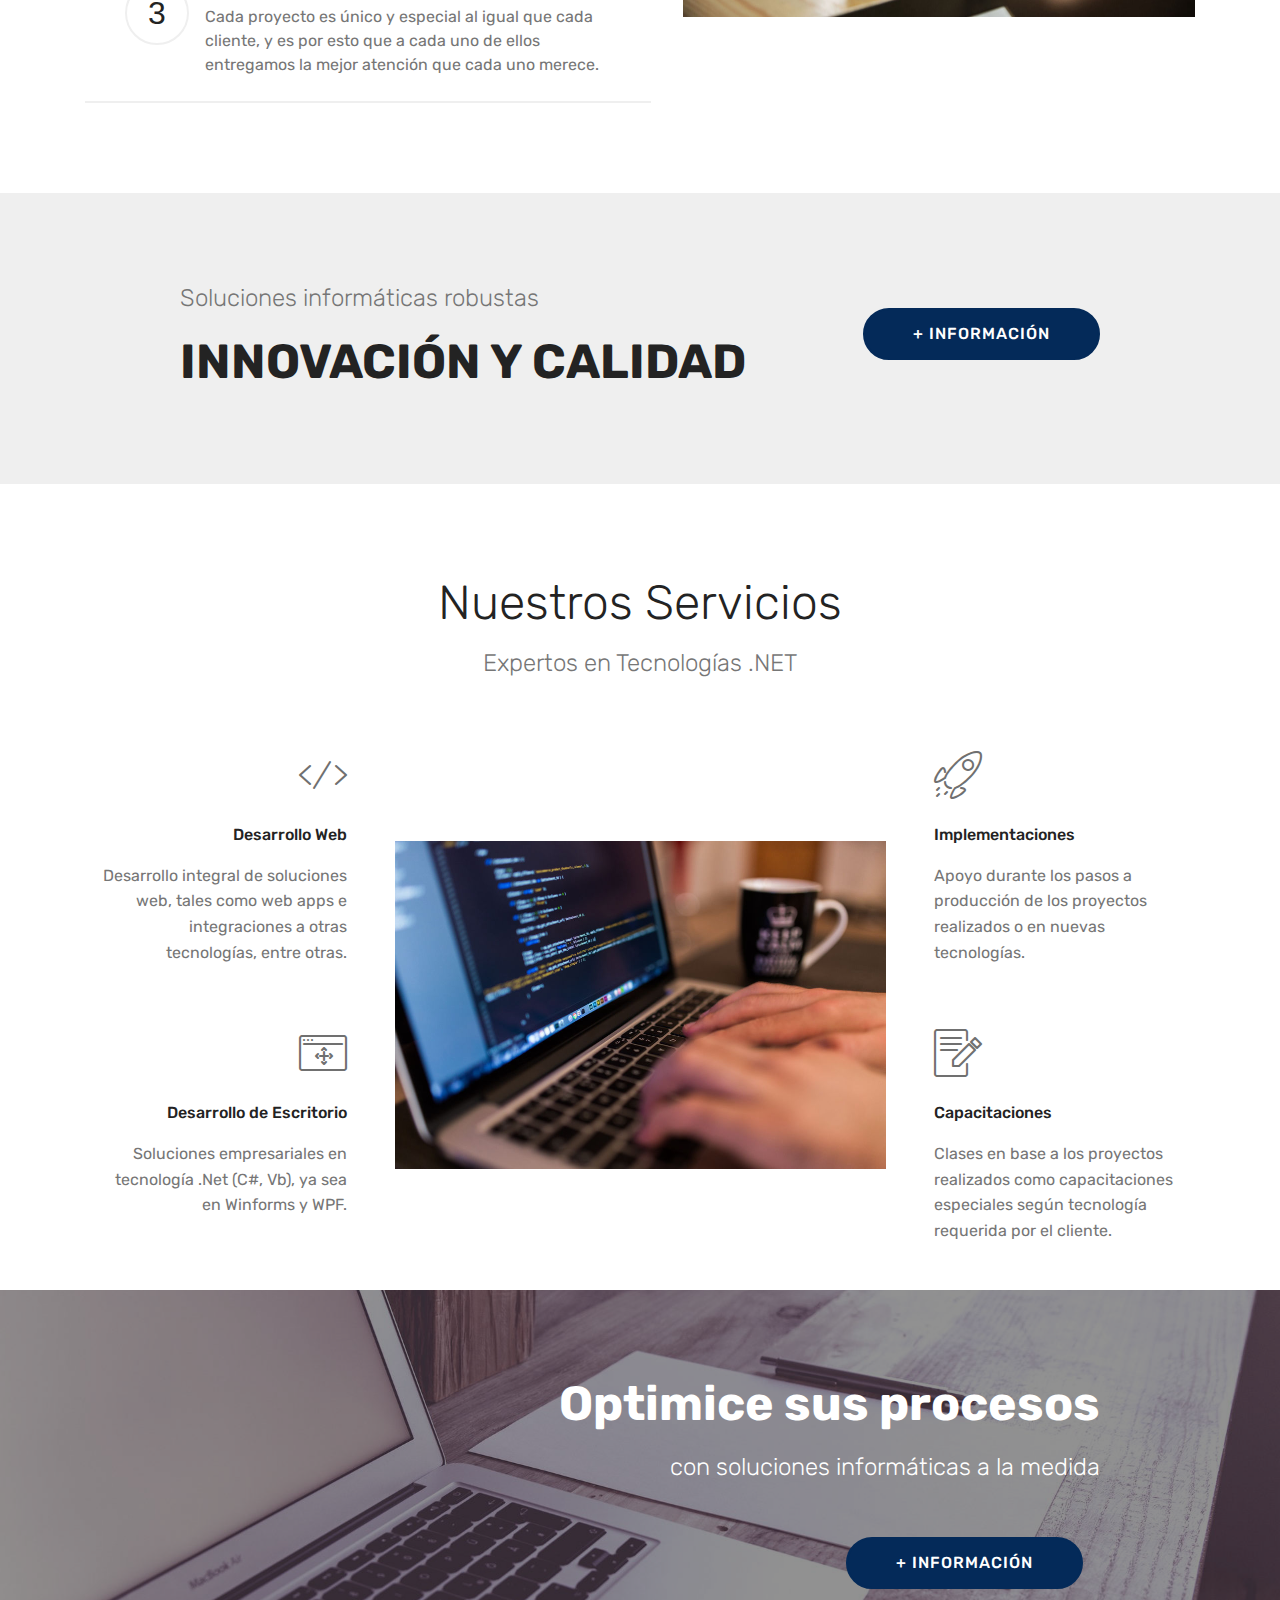
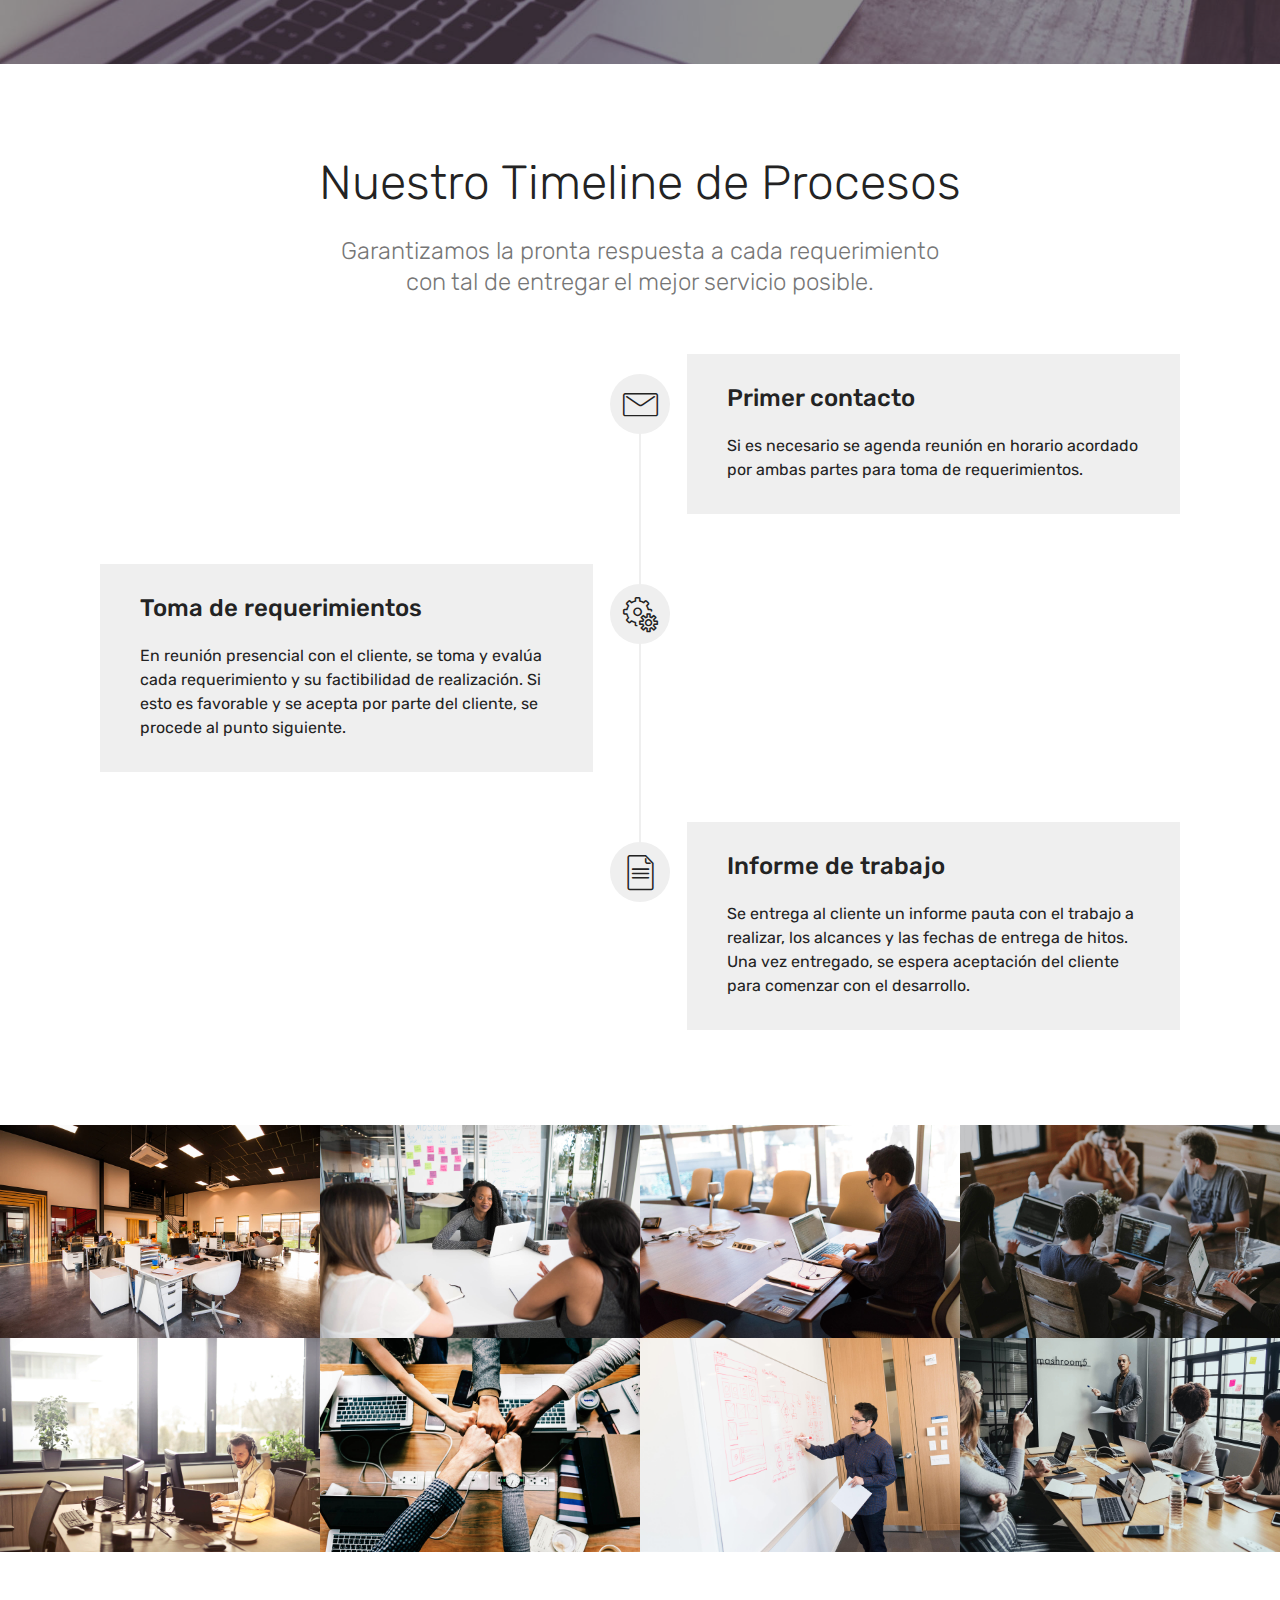
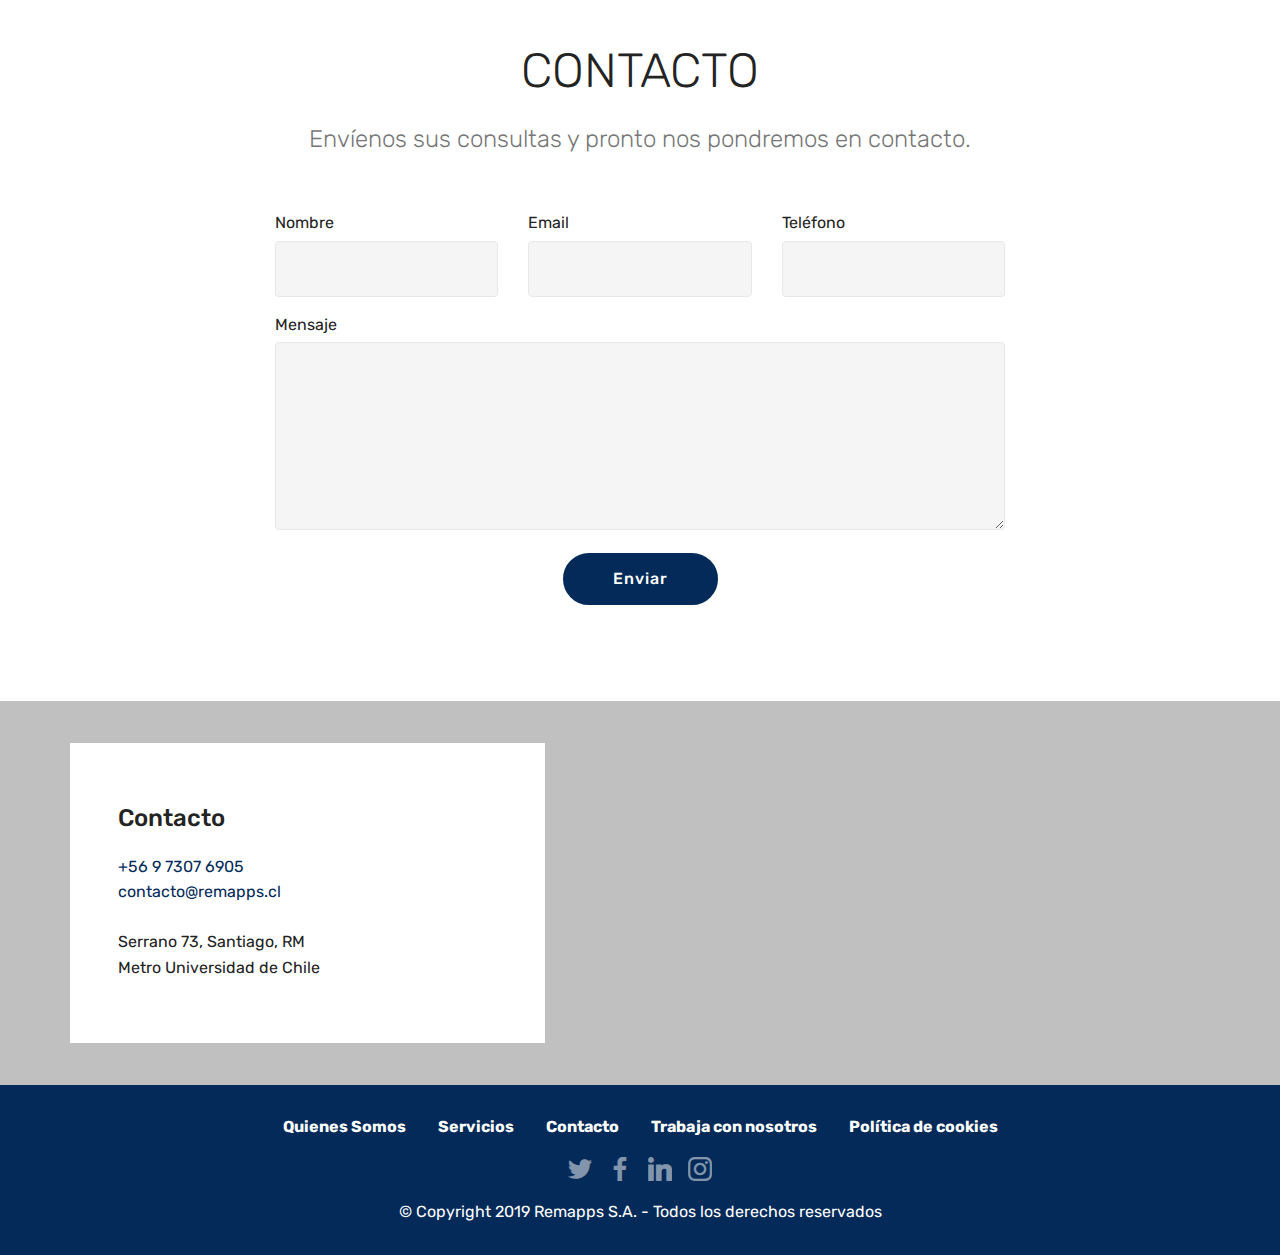
==== commit 18ec8a3a: "update" ====
--- a/index.html
+++ b/index.html
@@ -84,7 +84,7 @@
     </nav>
 </section>
 
-<section class="engine"><a href="https://mobirise.info/w">html5 templates</a></section><section class="carousel slide cid-rjQy2cssSO" data-interval="false" id="slider1-1">
+<section class="engine"><a href="https://mobirise.info/t">amp templates</a></section><section class="carousel slide cid-rjQy2cssSO" data-interval="false" id="slider1-1">
 
     
 
@@ -387,7 +387,7 @@
         <div class="row justify-content-center">
             <div class="media-container-column col-lg-8" data-form-type="formoid">
                 <!---Formbuilder Form--->
-                <form action="https://mobirise.com/" method="POST" class="mbr-form form-with-styler" data-form-title="Mobirise Form"><input type="hidden" name="email" data-form-email="true" value="PpQVxwXfMkR7svUD6y9AgZ6+2iXaLH/dbmkiNmRDriotMdfBtmV4lkyqHCYULMBRQpPnB4l7z+LeRUTsR1tJblip5xowVJVJKzNFn4lrtuS7eQXoyhH4pZnvijjHNIWK">
+                <form action="https://mobirise.com/" method="POST" class="mbr-form form-with-styler" data-form-title="Mobirise Form"><input type="hidden" name="email" data-form-email="true" value="zywRrJ2pwAMO/Q0czESlLLn4QYFyx1GbU0aG8jDBTlySs4dEgtA4/Q+llJW/TSaOTfcdncZ5StIfOD+Y7/YrC0m1QF/WsFR2pHjdtMotVz2u6UTHzPSEl7jHFitk+XWc">
                     <div class="row row-sm-offset">
                         <div hidden="hidden" data-form-alert="" class="alert alert-success col-12">Gracias por comunicarse con nosotros!
 Nos contactaremos con usted a la brevedad.</div>
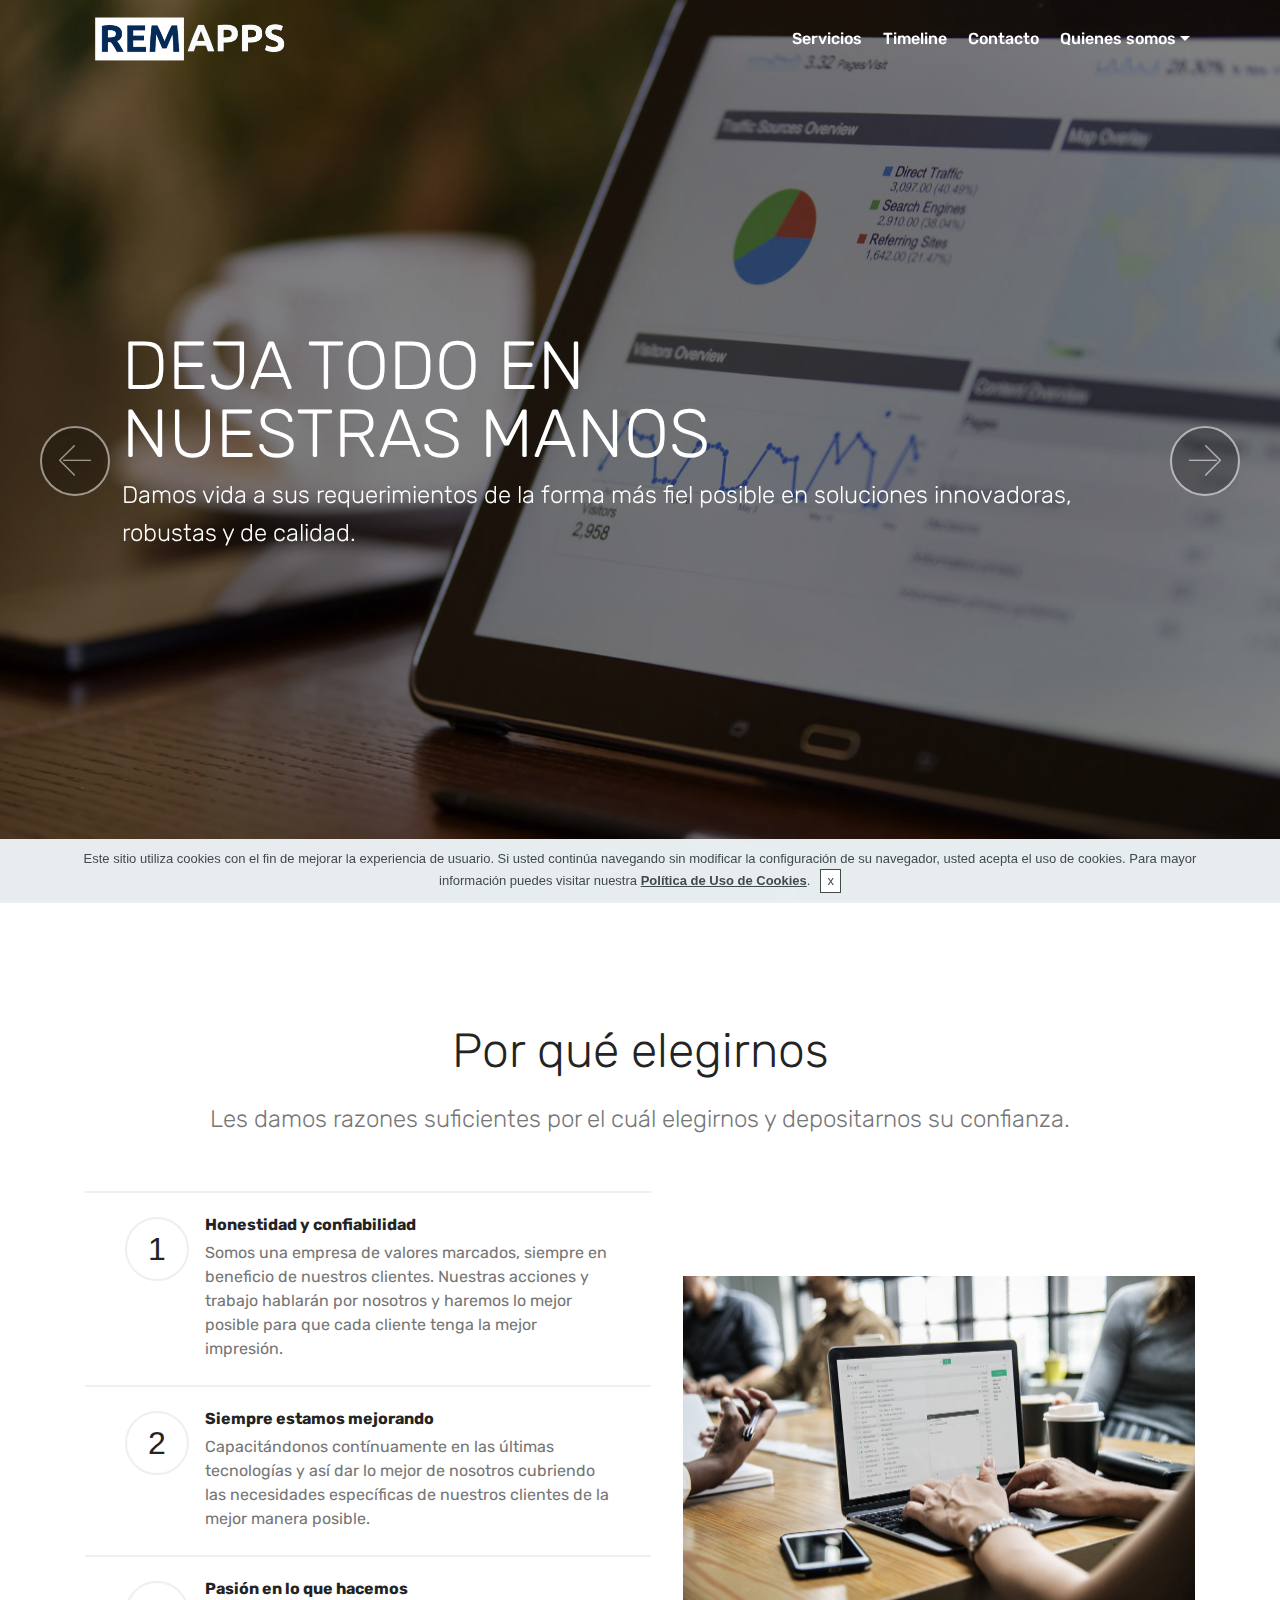
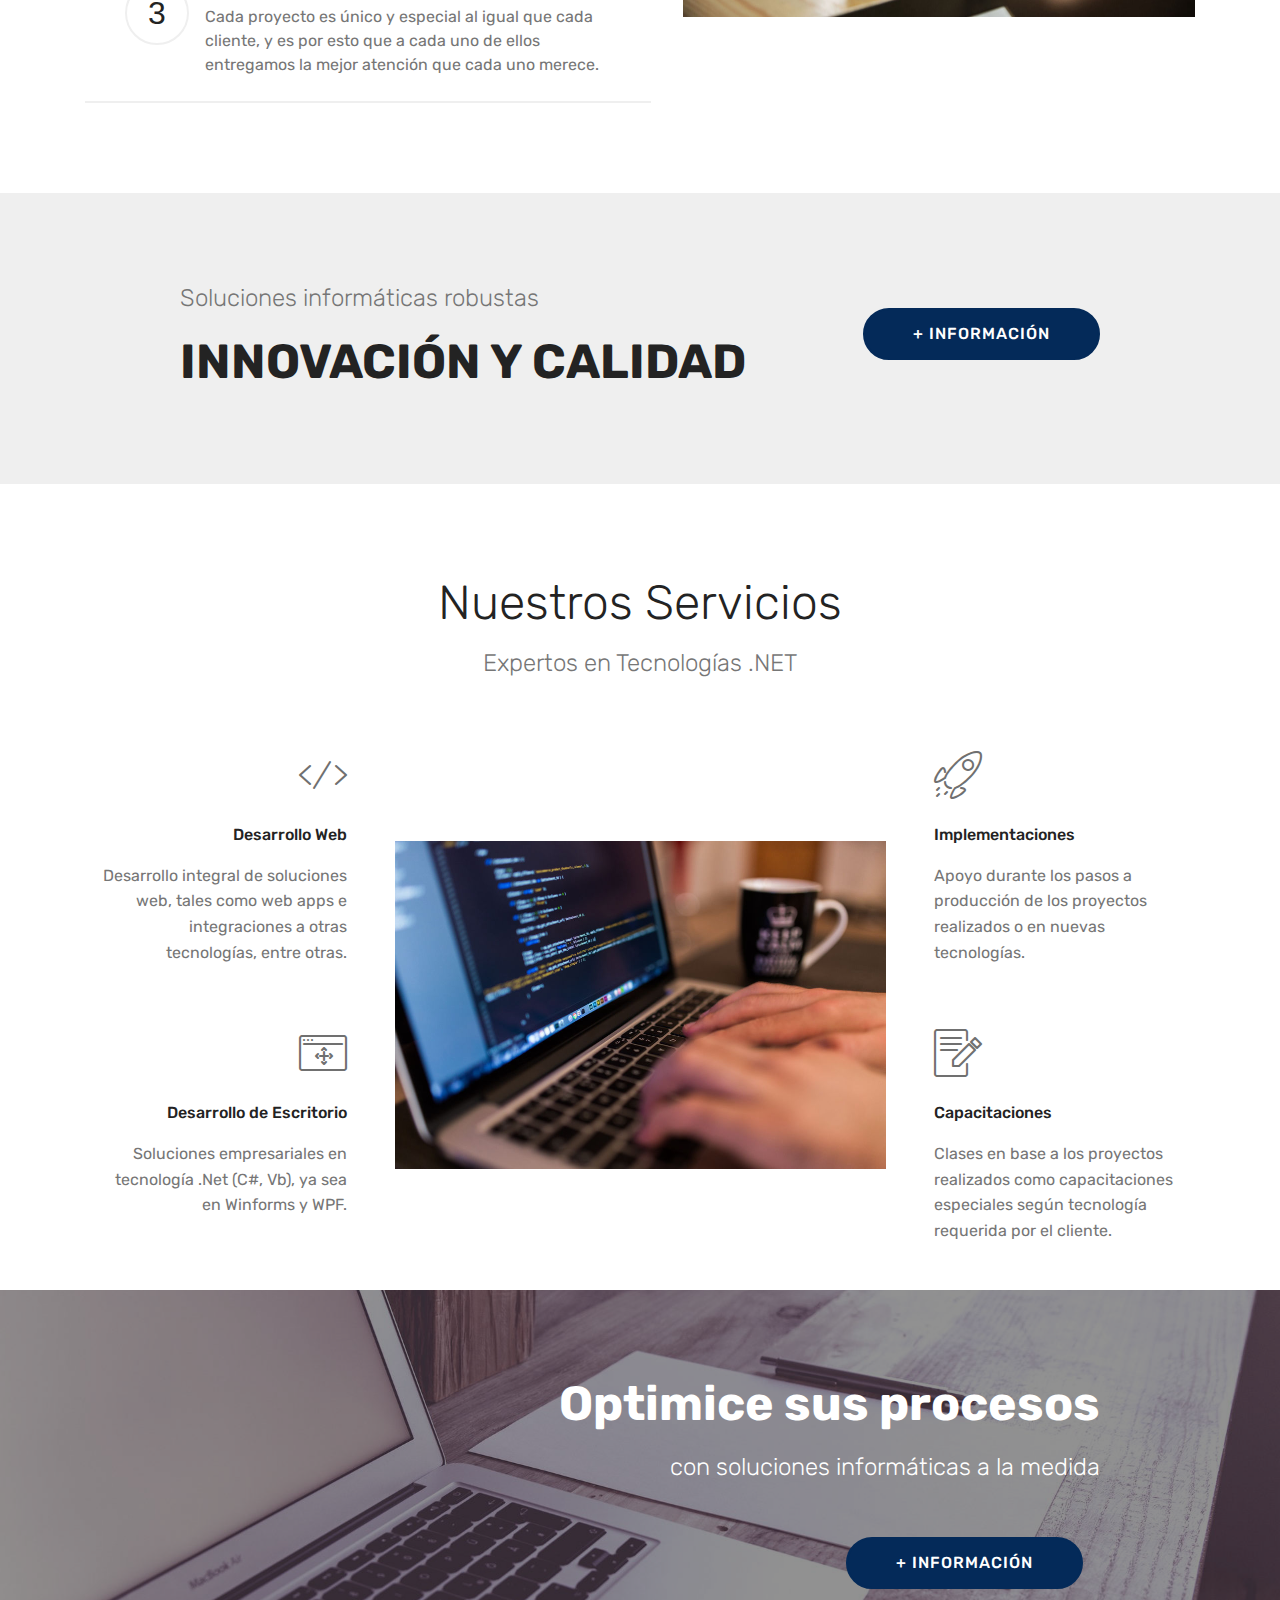
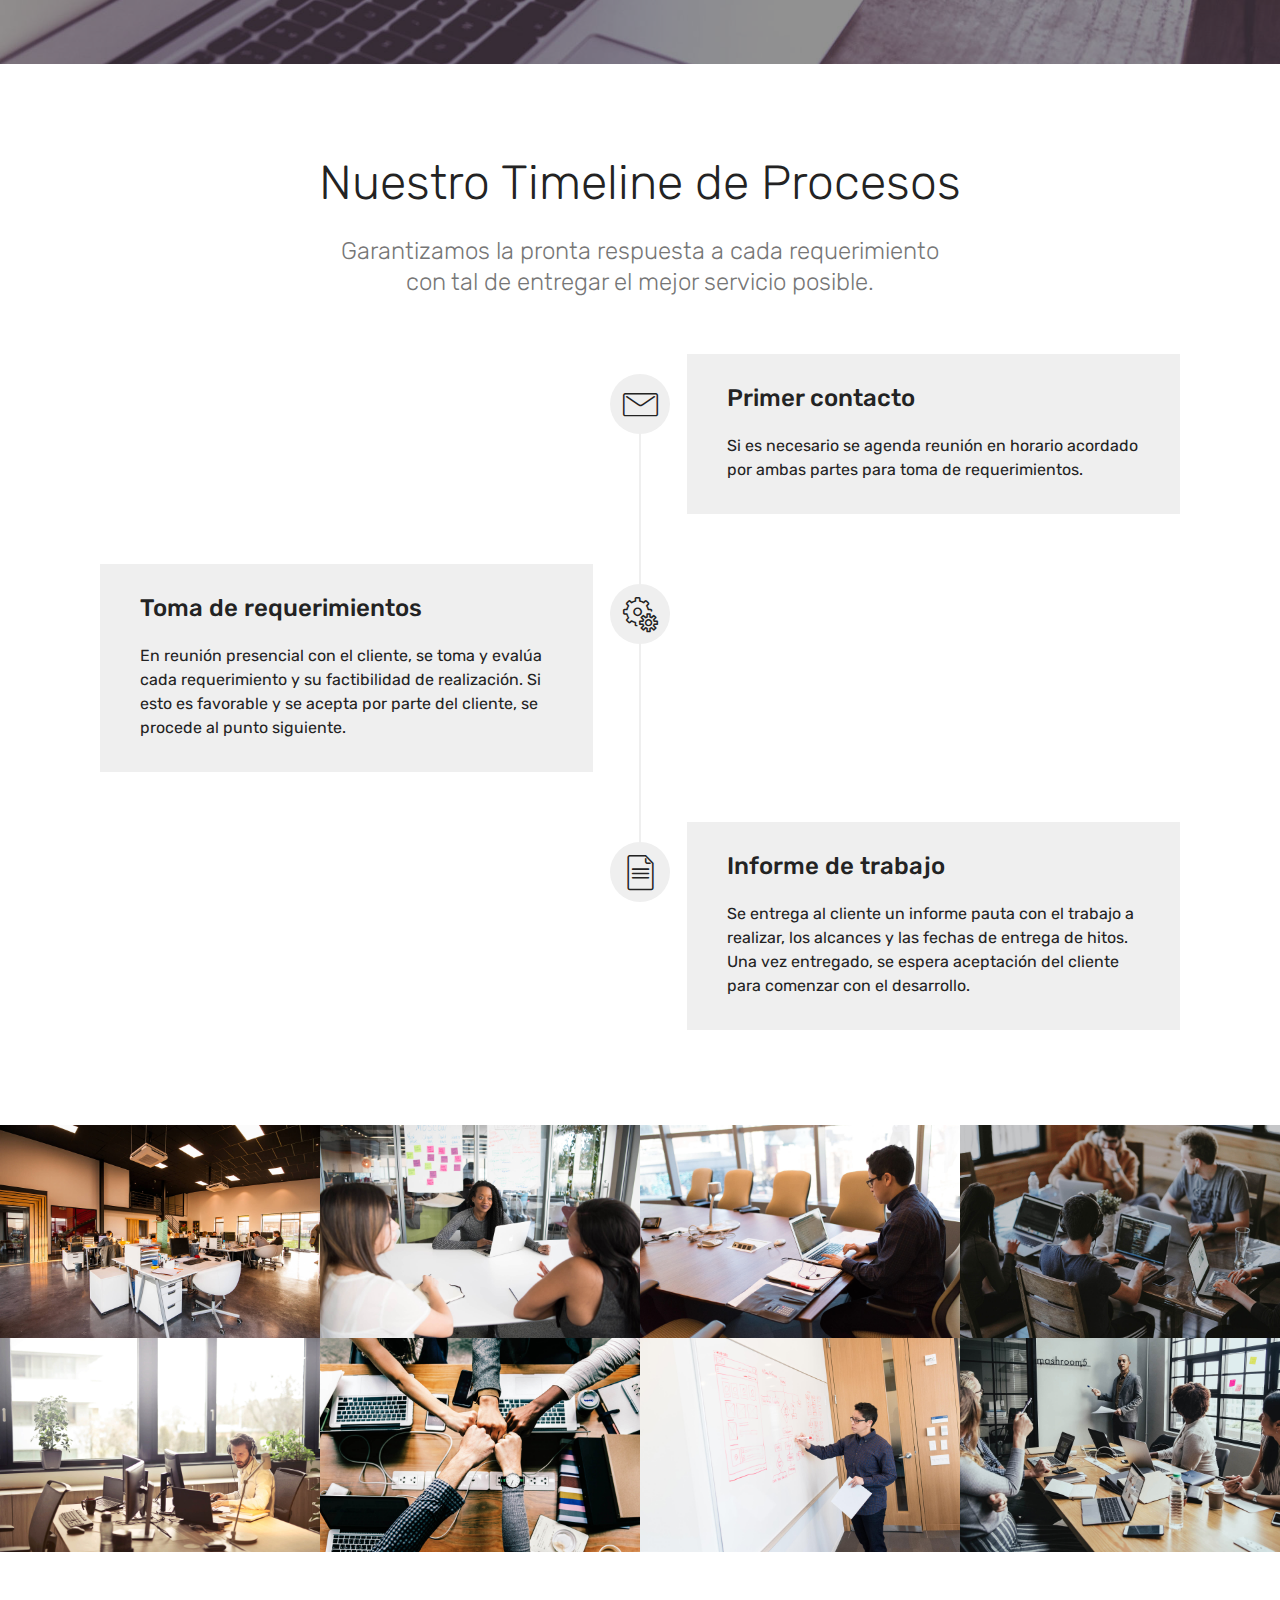
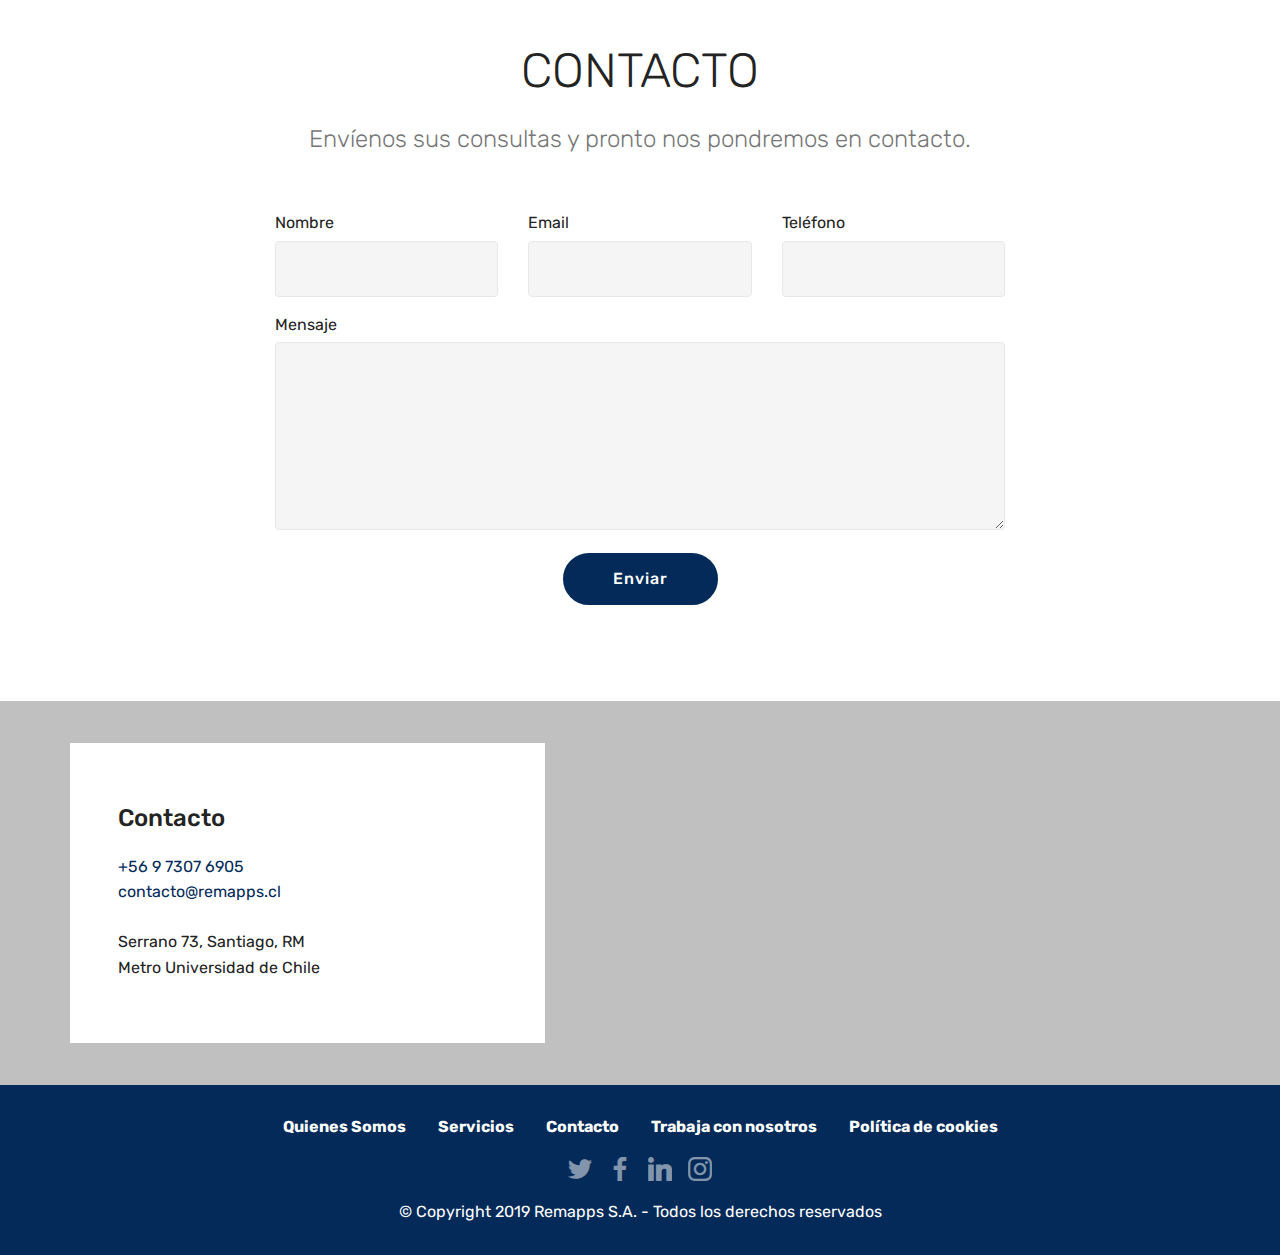
==== commit 166b589c: "update" ====
--- a/index.html
+++ b/index.html
@@ -84,7 +84,7 @@
     </nav>
 </section>
 
-<section class="engine"><a href="https://mobirise.info/t">amp templates</a></section><section class="carousel slide cid-rjQy2cssSO" data-interval="false" id="slider1-1">
+<section class="engine"><a href="https://mobirise.info/h">how to create your own web page for free</a></section><section class="carousel slide cid-rjQy2cssSO" data-interval="false" id="slider1-1">
 
     
 
@@ -387,7 +387,7 @@
         <div class="row justify-content-center">
             <div class="media-container-column col-lg-8" data-form-type="formoid">
                 <!---Formbuilder Form--->
-                <form action="https://mobirise.com/" method="POST" class="mbr-form form-with-styler" data-form-title="Mobirise Form"><input type="hidden" name="email" data-form-email="true" value="zywRrJ2pwAMO/Q0czESlLLn4QYFyx1GbU0aG8jDBTlySs4dEgtA4/Q+llJW/TSaOTfcdncZ5StIfOD+Y7/YrC0m1QF/WsFR2pHjdtMotVz2u6UTHzPSEl7jHFitk+XWc">
+                <form action="https://mobirise.com/" method="POST" class="mbr-form form-with-styler" data-form-title="Mobirise Form"><input type="hidden" name="email" data-form-email="true" value="Zd2v8PciUuCSx3yb5Qy90luhsDFurSXcMU3fXYKwnAnrDogJ7Ob13iwcsiriugRJ18kiTibsxvhNJejsnl5u3K3yXf5eiJUQQnOQ7mLvV1RoUupxG8GyNYDe06P/O7pY">
                     <div class="row row-sm-offset">
                         <div hidden="hidden" data-form-alert="" class="alert alert-success col-12">Gracias por comunicarse con nosotros!
 Nos contactaremos con usted a la brevedad.</div>
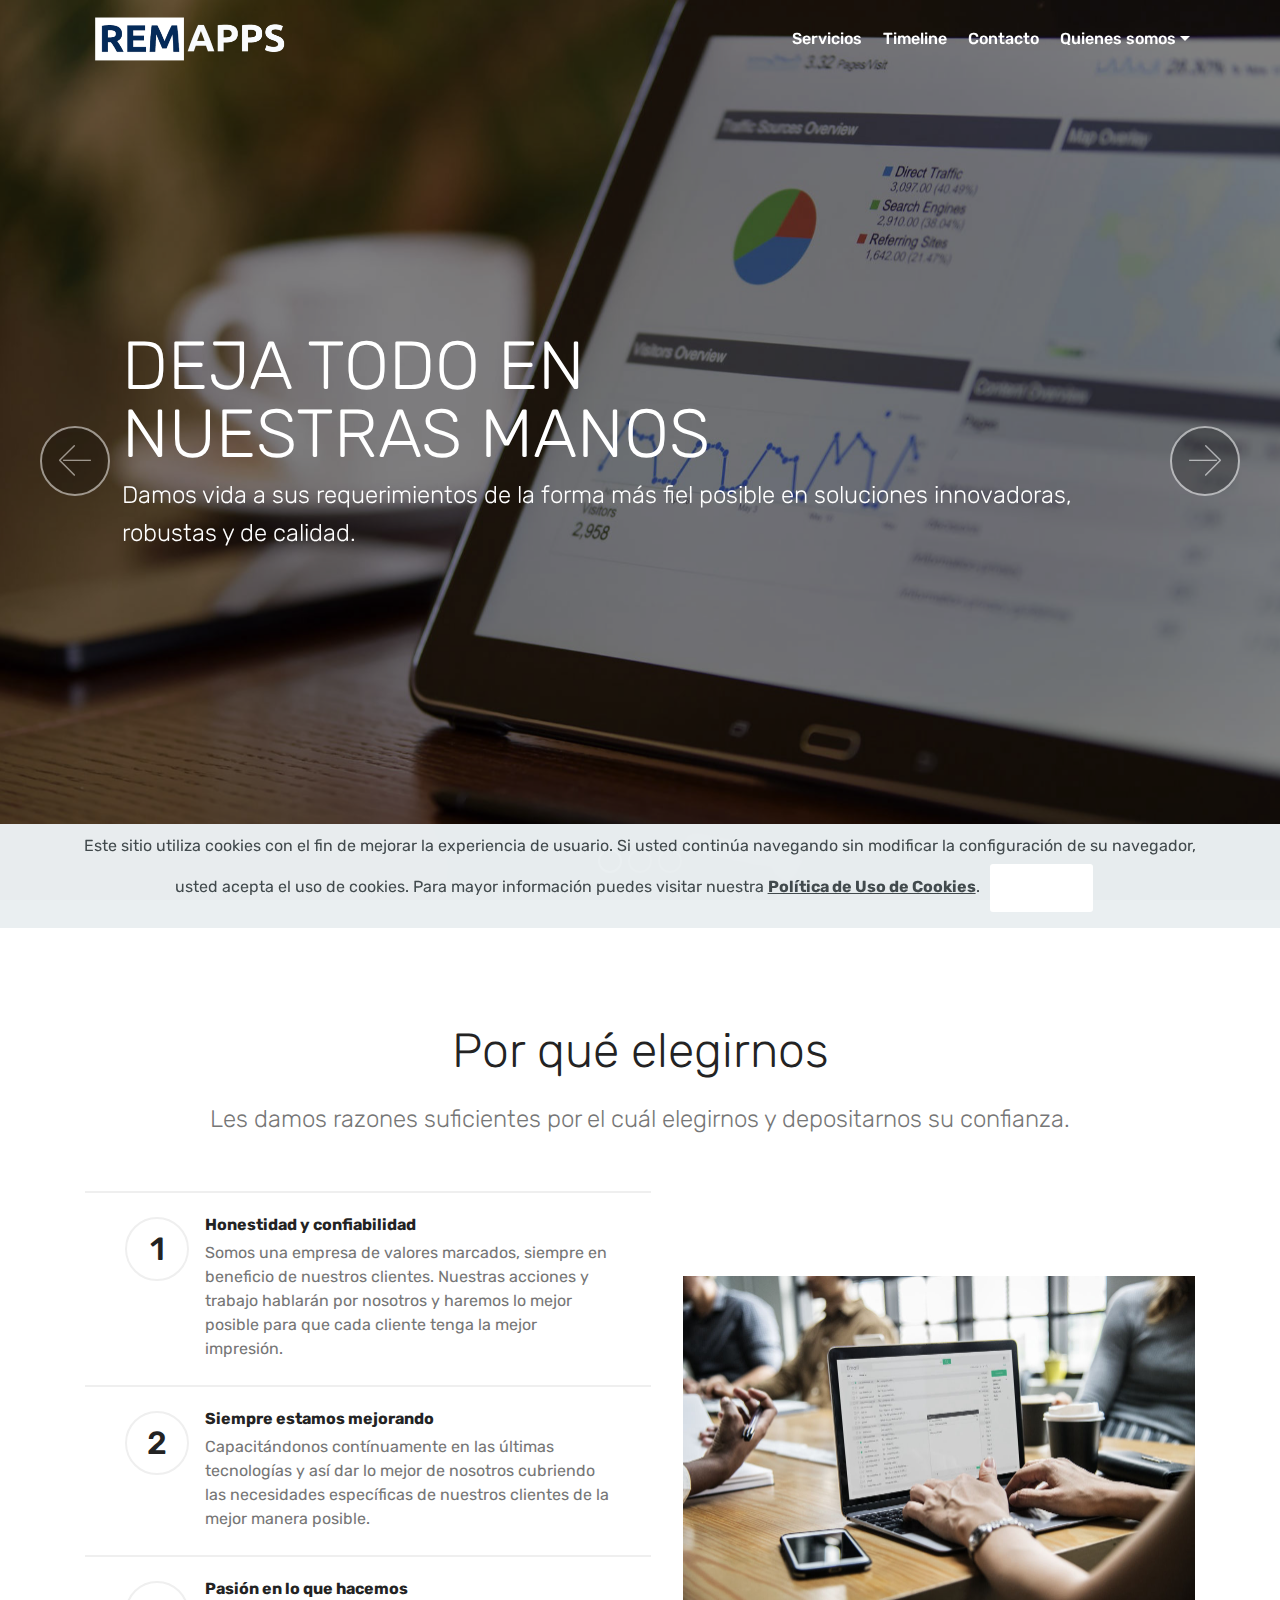
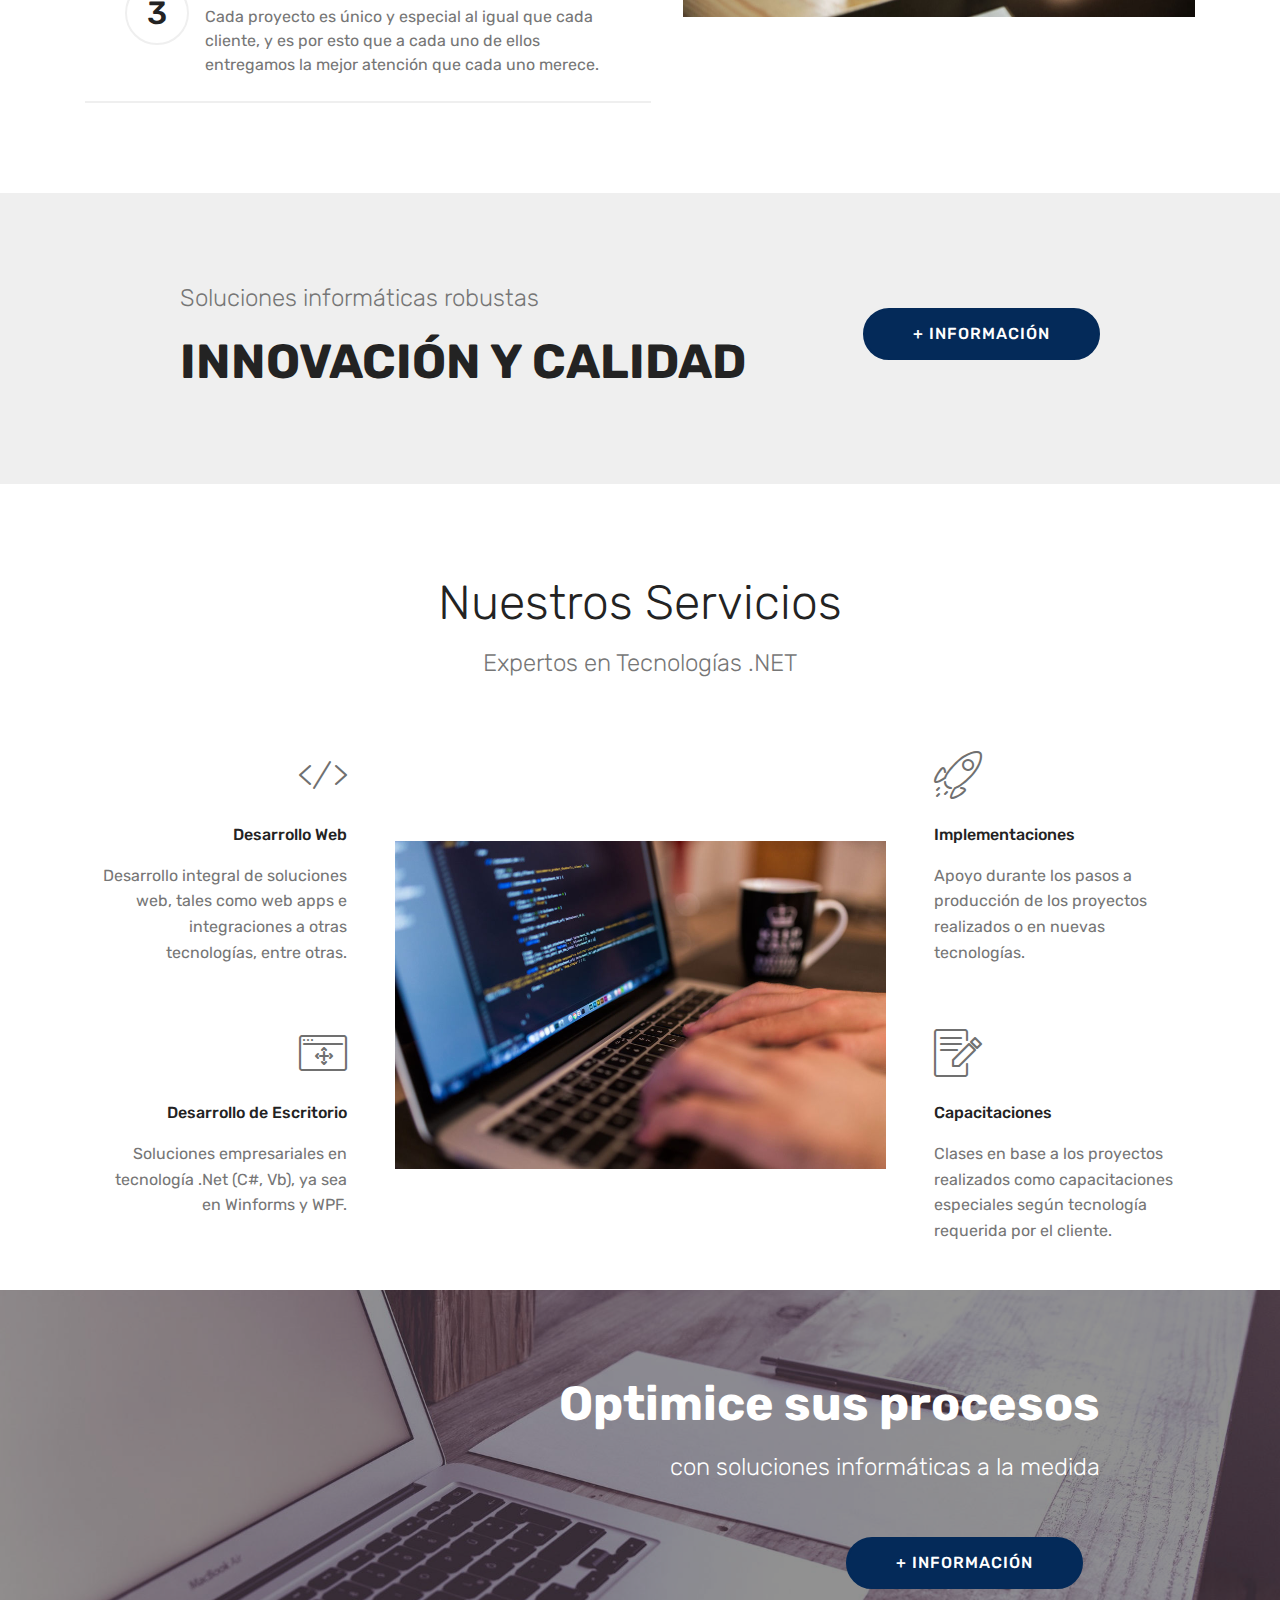
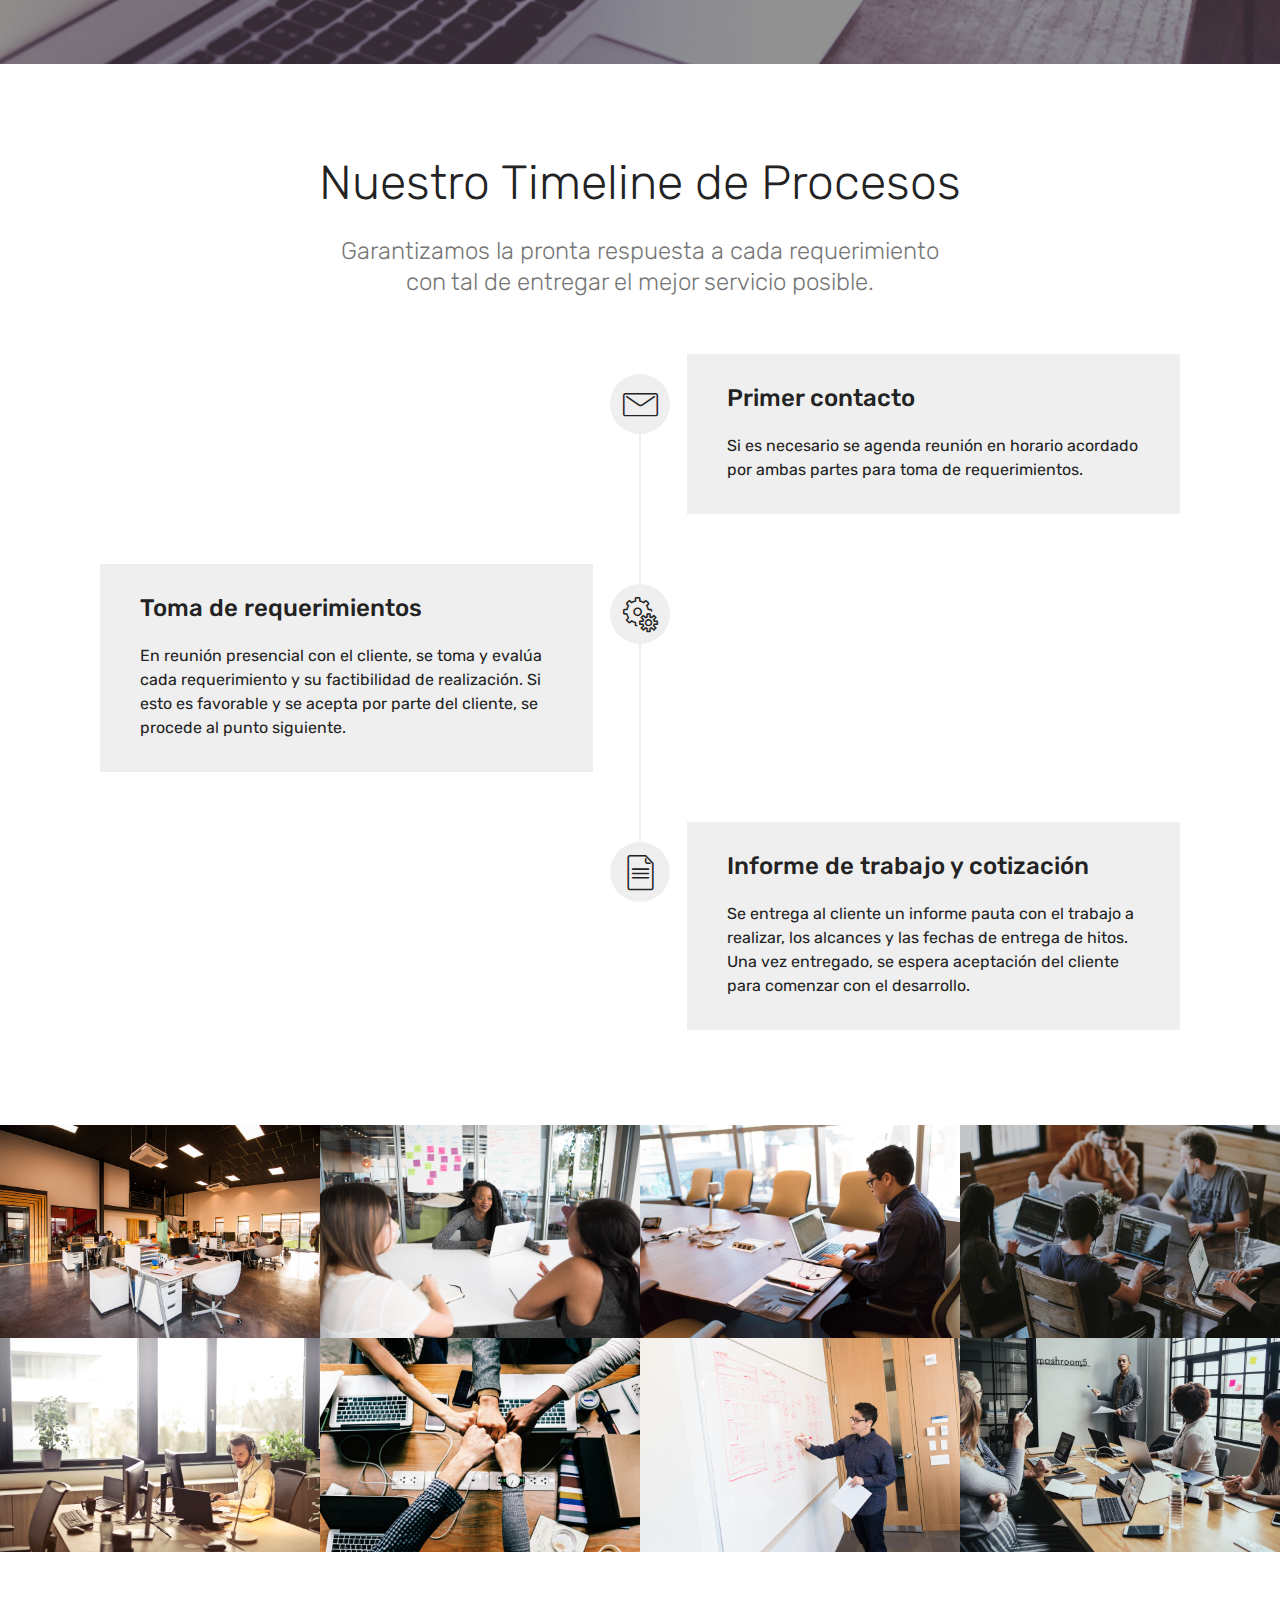
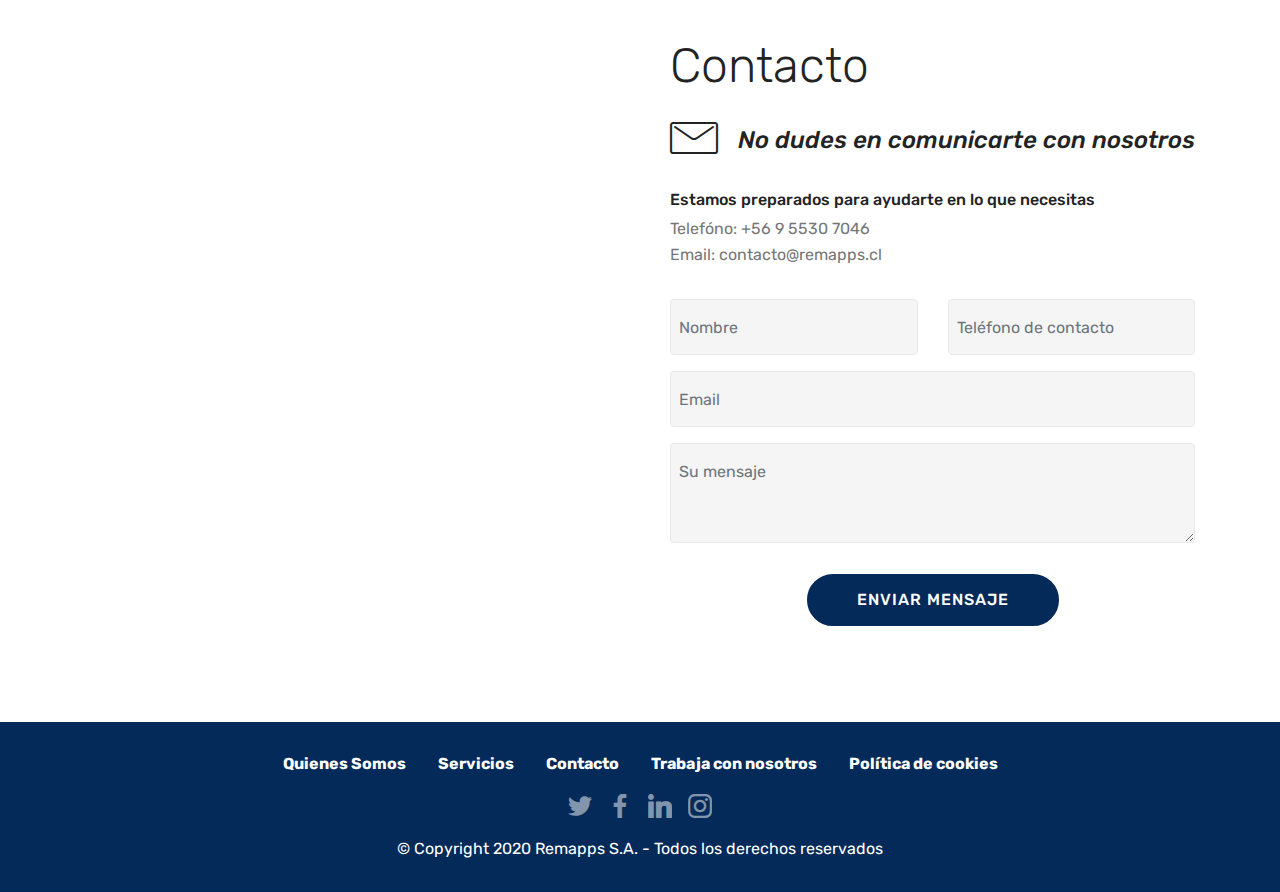
==== commit 299e3998: "update" ====
--- a/index.html
+++ b/index.html
@@ -1,10 +1,10 @@
 <!DOCTYPE html>
 <html  >
 <head>
-  <!-- Site made with Mobirise Website Builder v4.10.5, https://mobirise.com -->
+  <!-- Site made with Mobirise Website Builder v4.12.0, https://mobirise.com -->
   <meta charset="UTF-8">
   <meta http-equiv="X-UA-Compatible" content="IE=edge">
-  <meta name="generator" content="Mobirise v4.10.5, mobirise.com">
+  <meta name="generator" content="Mobirise v4.12.0, mobirise.com">
   <meta name="viewport" content="width=device-width, initial-scale=1, minimum-scale=1">
   <link rel="shortcut icon" href="assets/images/remapps-favicon-128x102-1.png" type="image/x-icon">
   <meta name="description" content="Por qué elegirnos?
@@ -17,23 +17,23 @@
   
   <title>Remapps S.A. || Soluciones Informáticas</title>
   <link rel="stylesheet" href="assets/web/assets/mobirise-icons/mobirise-icons.css">
-  <link rel="stylesheet" href="assets/tether/tether.min.css">
-  <link rel="stylesheet" href="assets/soundcloud-plugin/style.css">
+  <link rel="stylesheet" href="assets/facebook-plugin/style.css">
   <link rel="stylesheet" href="assets/bootstrap/css/bootstrap.min.css">
   <link rel="stylesheet" href="assets/bootstrap/css/bootstrap-grid.min.css">
   <link rel="stylesheet" href="assets/bootstrap/css/bootstrap-reboot.min.css">
+  <link rel="stylesheet" href="assets/tether/tether.min.css">
   <link rel="stylesheet" href="assets/socicon/css/styles.css">
   <link rel="stylesheet" href="assets/dropdown/css/style.css">
   <link rel="stylesheet" href="assets/theme/css/style.css">
   <link rel="stylesheet" href="assets/gallery/style.css">
-  <link rel="stylesheet" href="assets/mobirise/css/mbr-additional.css" type="text/css">
+  <link rel="preload" as="style" href="assets/mobirise/css/mbr-additional.css"><link rel="stylesheet" href="assets/mobirise/css/mbr-additional.css" type="text/css">
   
   
   
 </head>
 <body>
 
-<!-- Google Analytics -->
+<!-- Analytics -->
 <!-- Global site tag (gtag.js) - Google Analytics -->
 <script async src="https://www.googletagmanager.com/gtag/js?id=UA-139874380-1"></script>
 <script>
@@ -43,7 +43,7 @@
 
   gtag('config', 'UA-139874380-1');
 </script>
-<!-- /Google Analytics -->
+<!-- /Analytics -->
 
 
   <section class="menu cid-rjQyDe7jN6" once="menu" id="menu1-2">
@@ -77,18 +77,18 @@
                 </li><li class="nav-item"><a class="nav-link link text-white display-4" href="index.html#timeline2-h">
                         
                         Timeline</a></li><li class="nav-item"><a class="nav-link link text-white display-4" href="index.html#form1-e">Contacto</a></li><li class="nav-item dropdown">
-                    <a class="nav-link link text-white dropdown-toggle display-4" href="index.html#counters4-4" data-toggle="dropdown-submenu" aria-expanded="true">Quienes somos<br></a><div class="dropdown-menu"><a class="text-white dropdown-item display-4" href="about-us.html">Historia</a><a class="text-white dropdown-item display-4" href="about-us.html#content9-m">Filosofía organizacional<br></a><a class="text-white dropdown-item display-4" href="about-us.html#content9-r">Misión<br></a><a class="text-white dropdown-item display-4" href="about-us.html#content9-s">Visión<br></a><a class="text-white dropdown-item display-4" href="about-us.html#content9-u">Valores<br></a><a class="text-white dropdown-item display-4" href="careers.html" aria-expanded="false">Trabaja con nosotros</a></div>
+                    <a class="nav-link link text-white dropdown-toggle display-4" href="index.html#counters4-4" data-toggle="dropdown-submenu" aria-expanded="false">Quienes somos<br></a><div class="dropdown-menu"><a class="text-white dropdown-item display-4" href="about-us.html">Historia</a><a class="text-white dropdown-item display-4" href="about-us.html#content9-m">Filosofía organizacional<br></a><a class="text-white dropdown-item display-4" href="about-us.html#content9-r">Misión<br></a><a class="text-white dropdown-item display-4" href="about-us.html#content9-s">Visión<br></a><a class="text-white dropdown-item display-4" href="about-us.html#content9-u">Valores<br></a><a class="text-white dropdown-item display-4" href="careers.html" aria-expanded="false">Trabaja con nosotros</a><a class="text-white dropdown-item display-4" href="about-us.html#content9-s">-<br></a><a class="text-white dropdown-item display-4" href="https://sso.godaddy.com/login?app=email&realm=pass" target="_blank"><span class="socicon socicon-mail mbr-iconfont mbr-iconfont-btn"></span>Webmail</a></div>
                 </li></ul>
             
         </div>
     </nav>
 </section>
 
-<section class="engine"><a href="https://mobirise.info/h">how to create your own web page for free</a></section><section class="carousel slide cid-rjQy2cssSO" data-interval="false" id="slider1-1">
-
-    
-
-    <div class="full-screen"><div class="mbr-slider slide carousel" data-pause="true" data-keyboard="false" data-ride="carousel" data-interval="8000"><ol class="carousel-indicators"><li data-app-prevent-settings="" data-target="#slider1-1" class=" active" data-slide-to="0"></li><li data-app-prevent-settings="" data-target="#slider1-1" data-slide-to="1"></li><li data-app-prevent-settings="" data-target="#slider1-1" data-slide-to="2"></li></ol><div class="carousel-inner" role="listbox"><div class="carousel-item slider-fullscreen-image active" data-bg-video-slide="false" style="background-image: url(assets/images/mbr-1920x1281.jpg);"><div class="container container-slide"><div class="image_wrapper"><div class="mbr-overlay"></div><img src="assets/images/mbr-1920x1281.jpg"><div class="carousel-caption justify-content-center"><div class="col-10 align-left"><h2 class="mbr-fonts-style display-1">DEJA TODO EN <br>NUESTRAS MANOS</h2><p class="lead mbr-text mbr-fonts-style display-5">Damos vida a sus requerimientos de la forma más fiel posible en soluciones innovadoras, robustas y de calidad.</p></div></div></div></div></div><div class="carousel-item slider-fullscreen-image" data-bg-video-slide="false" style="background-image: url(assets/images/mbr-1920x1280.jpg);"><div class="container container-slide"><div class="image_wrapper"><div class="mbr-overlay"></div><img src="assets/images/mbr-1920x1280.jpg"><div class="carousel-caption justify-content-center"><div class="col-10 align-left"><h2 class="mbr-fonts-style display-1">Más de 10 años de <br>Experiencia&nbsp;</h2><p class="lead mbr-text mbr-fonts-style display-5">Desarrollando soluciones informáticas para diversas organizaciones, nuestro equipo de profesionales es capaz de dar vida a cualquier requerimiento.</p></div></div></div></div></div><div class="carousel-item slider-fullscreen-image" data-bg-video-slide="false" style="background-image: url(assets/images/mbr-1-1920x1280.jpg);"><div class="container container-slide"><div class="image_wrapper"><div class="mbr-overlay"></div><img src="assets/images/mbr-1-1920x1280.jpg"><div class="carousel-caption justify-content-center"><div class="col-10 align-right"><h2 class="mbr-fonts-style display-1">Adaptabilidad <br>y Agilidad</h2><p class="lead mbr-text mbr-fonts-style display-5">Mejorando de manera contínua en nuestros procesos <br>para estar a la par con las nuevas tecnologías de desarrollo informático.</p><div class="mbr-section-btn" buttons="0"> <a class="btn  btn-white-outline display-4" href="index.html#content9-f">+ INFORMACIÓN</a></div></div></div></div></div></div></div><a data-app-prevent-settings="" class="carousel-control carousel-control-prev" role="button" data-slide="prev" href="#slider1-1"><span aria-hidden="true" class="mbri-left mbr-iconfont"></span><span class="sr-only">Previous</span></a><a data-app-prevent-settings="" class="carousel-control carousel-control-next" role="button" data-slide="next" href="#slider1-1"><span aria-hidden="true" class="mbri-right mbr-iconfont"></span><span class="sr-only">Next</span></a></div></div>
+<section class="engine"><a href="https://mobirise.info/i">free web creation software</a></section><section class="carousel slide cid-rjQy2cssSO" data-interval="false" id="slider1-1">
+
+    
+
+    <div class="full-screen"><div class="mbr-slider slide carousel" data-pause="true" data-keyboard="false" data-ride="carousel" data-interval="8000"><ol class="carousel-indicators"><li data-app-prevent-settings="" data-target="#slider1-1" class=" active" data-slide-to="0"></li><li data-app-prevent-settings="" data-target="#slider1-1" data-slide-to="1"></li><li data-app-prevent-settings="" data-target="#slider1-1" data-slide-to="2"></li></ol><div class="carousel-inner" role="listbox"><div class="carousel-item slider-fullscreen-image active" data-bg-video-slide="false" style="background-image: url(assets/images/mbr-1920x1281.jpg);"><div class="container container-slide"><div class="image_wrapper"><div class="mbr-overlay"></div><img src="assets/images/mbr-1920x1281.jpg" title="DEJA TODO EN <br>NUESTRAS MANOS"><div class="carousel-caption justify-content-center"><div class="col-10 align-left"><h2 class="mbr-fonts-style display-1">DEJA TODO EN<br>NUESTRAS MANOS</h2><p class="lead mbr-text mbr-fonts-style display-5">Damos vida a sus requerimientos de la forma más fiel posible en soluciones innovadoras, robustas y de calidad.</p></div></div></div></div></div><div class="carousel-item slider-fullscreen-image" data-bg-video-slide="false" style="background-image: url(assets/images/mbr-1920x1280.jpg);"><div class="container container-slide"><div class="image_wrapper"><div class="mbr-overlay"></div><img src="assets/images/mbr-1920x1280.jpg" title="Más de 10 años de <br>Experiencia&amp;nbsp;"><div class="carousel-caption justify-content-center"><div class="col-10 align-left"><h2 class="mbr-fonts-style display-1">Más de 10 años<br>de experiencia</h2><p class="lead mbr-text mbr-fonts-style display-5">Desarrollando soluciones informáticas para diversas organizaciones, nuestro equipo de profesionales es capaz de dar vida a cualquier requerimiento.</p></div></div></div></div></div><div class="carousel-item slider-fullscreen-image" data-bg-video-slide="false" style="background-image: url(assets/images/mbr-1-1920x1280.jpg);"><div class="container container-slide"><div class="image_wrapper"><div class="mbr-overlay"></div><img src="assets/images/mbr-1-1920x1280.jpg" title="Adaptabilidad <br>y Agilidad"><div class="carousel-caption justify-content-center"><div class="col-10 align-right"><h2 class="mbr-fonts-style display-1">Adaptabilidad<br>y Agilidad</h2><p class="lead mbr-text mbr-fonts-style display-5">Mejorando de manera contínua en nuestros procesos <br>para estar a la par con las nuevas tecnologías de desarrollo informático.</p><div class="mbr-section-btn" buttons="0"> <a class="btn  btn-white-outline display-4" href="index.html#content9-f">+ INFORMACIÓN</a></div></div></div></div></div></div></div><a data-app-prevent-settings="" class="carousel-control carousel-control-prev" role="button" data-slide="prev" href="#slider1-1"><span aria-hidden="true" class="mbri-left mbr-iconfont"></span><span class="sr-only">Previous</span></a><a data-app-prevent-settings="" class="carousel-control carousel-control-next" role="button" data-slide="next" href="#slider1-1"><span aria-hidden="true" class="mbri-right mbr-iconfont"></span><span class="sr-only">Next</span></a></div></div>
 
 </section>
 
@@ -329,7 +329,7 @@
                 </span>
                 <div class="col-xs-12 col-md-6 align-left">
                     <div class="timeline-text-content">
-                        <h4 class="mbr-timeline-title pb-3 mbr-fonts-style display-5">Informe de trabajo</h4>      
+                        <h4 class="mbr-timeline-title pb-3 mbr-fonts-style display-5">Informe de trabajo y cotización</h4>      
                         <p class="mbr-timeline-text mbr-fonts-style display-7">
                             Se entrega al cliente un informe pauta con el trabajo a realizar, los alcances y las fechas de entrega de hitos. Una vez entregado, se espera aceptación del cliente para comenzar con el desarrollo.
                         </p>
@@ -368,79 +368,62 @@
 
 </section>
 
-<section class="mbr-section form1 cid-rjQSgdjAPY" id="form1-e">
+<section class="mbr-section form4 cid-rPlRS9yMW7" id="form4-k">
 
     
 
     
     <div class="container">
-        <div class="row justify-content-center">
-            <div class="title col-12 col-lg-8">
-                <h2 class="mbr-section-title align-center pb-3 mbr-fonts-style display-2">
-                    CONTACTO</h2>
-                <h3 class="mbr-section-subtitle align-center mbr-light pb-3 mbr-fonts-style display-5">
-                    Envíenos sus consultas y pronto nos pondremos en contacto.</h3>
-            </div>
-        </div>
-    </div>
-    <div class="container">
-        <div class="row justify-content-center">
-            <div class="media-container-column col-lg-8" data-form-type="formoid">
-                <!---Formbuilder Form--->
-                <form action="https://mobirise.com/" method="POST" class="mbr-form form-with-styler" data-form-title="Mobirise Form"><input type="hidden" name="email" data-form-email="true" value="Zd2v8PciUuCSx3yb5Qy90luhsDFurSXcMU3fXYKwnAnrDogJ7Ob13iwcsiriugRJ18kiTibsxvhNJejsnl5u3K3yXf5eiJUQQnOQ7mLvV1RoUupxG8GyNYDe06P/O7pY">
-                    <div class="row row-sm-offset">
-                        <div hidden="hidden" data-form-alert="" class="alert alert-success col-12">Gracias por comunicarse con nosotros!
-Nos contactaremos con usted a la brevedad.</div>
-                        <div hidden="hidden" data-form-alert-danger="" class="alert alert-danger col-12">
-                        </div>
-                    </div>
-                    <div class="dragArea row row-sm-offset">
-                        <div class="col-md-4  form-group" data-for="name">
-                            <label for="name-form1-e" class="form-control-label mbr-fonts-style display-7">Nombre</label>
-                            <input type="text" name="name" data-form-field="Name" required="required" class="form-control display-7" id="name-form1-e">
-                        </div>
-                        <div class="col-md-4  form-group" data-for="email">
-                            <label for="email-form1-e" class="form-control-label mbr-fonts-style display-7">Email</label>
-                            <input type="email" name="email" data-form-field="Email" required="required" class="form-control display-7" id="email-form1-e">
-                        </div>
-                        <div data-for="phone" class="col-md-4  form-group">
-                            <label for="phone-form1-e" class="form-control-label mbr-fonts-style display-7">Teléfono</label>
-                            <input type="tel" name="phone" data-form-field="Phone" class="form-control display-7" id="phone-form1-e">
-                        </div>
-                        <div data-for="message" class="col-md-12 form-group">
-                            <label for="message-form1-e" class="form-control-label mbr-fonts-style display-7">Mensaje</label>
-                            <textarea name="message" data-form-field="Message" class="form-control display-7" id="message-form1-e"></textarea>
-                        </div>
-                        <div class="col-md-12 input-group-btn align-center"><button type="submit" class="btn btn-primary btn-form display-4">Enviar</button></div>
-                    </div>
-                </form><!---Formbuilder Form--->
-            </div>
-        </div>
-    </div>
-</section>
-
-<section class="contacts4 cid-ruENMn9J6Q" id="contacts4-n">
-
-    
-
-    <div class="main_wrapper">
-        <div class="b_wrapper">
-            <div class="container">
-                <div class="row">
-                    <div class="col-12 col-md-5 p-0">
-                        <div class="block p-5">
-                            <div class="block_wrapper">
-                                <h4 class="align-left mbr-fonts-style pb-4 m-0 display-5">Contacto</h4>
-                                <p class="mbr-text align-left mbr-fonts-style pb-4 m-0 display-7"><a href="tel:+56973076905">+56 9 7307 6905</a><br><a href="mailto:contacto@remapps.cl">contacto@remapps.cl</a></p>
-                                <p class="mbr-text align-left mbr-fonts-style m-0 display-7">Serrano 73, Santiago, RM<br>Metro Universidad de Chile</p>
-                            </div>
-                        </div>
-                    </div>
-                </div>
-            </div>
-        </div>
-        <!--Map-->
-        <div class="google-map"><iframe frameborder="0" style="border:0" src="https://www.google.com/maps/embed?pb=!1m18!1m12!1m3!1d3329.1674947521196!2d-70.65162368523659!3d-33.44494250461483!2m3!1f0!2f0!3f0!3m2!1i1024!2i768!4f13.1!3m3!1m2!1s0x0%3A0x0!2zMzPCsDI2JzQxLjgiUyA3MMKwMzgnNTguMCJX!5e0!3m2!1sen!2sus!4v1561697465539!5m2!1sen!2sus" allowfullscreen=""></iframe></div>
+        <div class="row">
+            <div class="col-md-6">
+                <div class="google-map"><iframe frameborder="0" style="border:0" src="https://www.google.com/maps/embed?pb=!1m14!1m12!1m3!1d13316.433342622986!2d-70.65313743021238!3d-33.446483934858996!2m3!1f0!2f0!3f0!3m2!1i1024!2i768!4f13.1!5e0!3m2!1sen!2scl!4v1580652772921!5m2!1sen!2scl" allowfullscreen=""></iframe></div>
+            </div>
+            <div class="col-md-6">
+                <h2 class="pb-3 align-left mbr-fonts-style display-2">
+                    Contacto</h2>
+                <div>
+                    <div class="icon-block pb-3 align-left">
+                        <span class="icon-block__icon">
+                            <span class="mbri-letter mbr-iconfont"></span>
+                        </span>
+                        <h4 class="icon-block__title align-left mbr-fonts-style display-5">
+                            No dudes en comunicarte con nosotros</h4>
+                    </div>
+                    <div class="icon-contacts pb-3">
+                        <h5 class="align-left mbr-fonts-style display-7">Estamos preparados para ayudarte en lo que necesitas</h5>
+                        <p class="mbr-text align-left mbr-fonts-style display-7">
+                            Telefóno: +56 9 5530 7046&nbsp;<br>
+                            Email: contacto@remapps.cl</p>
+                    </div>
+                </div>
+                <div data-form-type="formoid">
+                    <!---Formbuilder Form--->
+                    <form action="https://mobirise.com/" method="POST" class="mbr-form form-with-styler" data-form-title="Mobirise Form"><input type="hidden" name="email" data-form-email="true" value="vyPWu9zIQBNvomb9U7fqJXIzgsaF0MQXbqQwdOk1+ixNtg64ykSZAq2tlCkLYa5rGi+JWZLF6IhvTi0gwVem7oiEEGLv1gSQKni4QEjR689W+FYKkhENC+ptTS3kdYd5">
+                        <div class="row">
+                            <div hidden="hidden" data-form-alert="" class="alert alert-success col-12">Gracias por comunicarte con nosotros!
+Pronto te contactaremos.</div>
+                            <div hidden="hidden" data-form-alert-danger="" class="alert alert-danger col-12">
+                            </div>
+                        </div>
+                        <div class="dragArea row">
+                            <div class="col-md-6  form-group" data-for="name">
+                                <input type="text" name="name" data-form-field="Name" required="required" class="form-control input display-7" placeholder="Nombre" id="name-form4-k">
+                            </div>
+                            <div class="col-md-6  form-group" data-for="phone">
+                                <input type="text" name="phone" data-form-field="Phone" required="required" class="form-control input display-7" placeholder="Teléfono de contacto" id="phone-form4-k">
+                            </div>
+                            <div data-for="email" class="col-md-12  form-group">
+                                <input type="text" name="email" data-form-field="Email" class="form-control input display-7" required="required" placeholder="Email" id="email-form4-k">
+                            </div>
+                            <div data-for="message" class="col-md-12  form-group">
+                                <textarea name="message" data-form-field="Message" class="form-control input display-7" placeholder="Su mensaje" id="message-form4-k"></textarea>
+                            </div>
+                            <div class="col-md-12 input-group-btn  mt-2 align-center"><button type="submit" class="btn btn-primary btn-form display-4">ENVIAR MENSAJE</button></div>
+                        </div>
+                    </form><!---Formbuilder Form--->
+                </div>
+            </div>
+        </div>
     </div>
 </section>
 
@@ -490,7 +473,7 @@
             </div>
             <div class="row row-copirayt">
                 <p class="mbr-text mb-0 mbr-fonts-style mbr-white align-center display-7">
-                    © Copyright 2019 Remapps S.A. - Todos los derechos reservados
+                    © Copyright 2020 Remapps S.A. - Todos los derechos reservados
                 </p>
             </div>
         </div>
@@ -499,13 +482,16 @@
 
 
   <script src="assets/web/assets/jquery/jquery.min.js"></script>
+  <script src="assets/popper/popper.min.js"></script>
+  <script src="https://connect.facebook.net/en_US/sdk.js#xfbml=1&version=v2.5"></script>
+  <script src="https://apis.google.com/js/plusone.js"></script>
+  <script src="assets/facebook-plugin/facebook-script.js"></script>
+  <script src="assets/bootstrap/js/bootstrap.min.js"></script>
+  <script src="assets/smoothscroll/smooth-scroll.js"></script>
   <script src="assets/tether/tether.min.js"></script>
-  <script src="assets/popper/popper.min.js"></script>
-  <script src="assets/bootstrap/js/bootstrap.min.js"></script>
-  <script src="assets/cookies-alert-plugin/cookies-alert-core.js"></script>
-  <script src="assets/cookies-alert-plugin/cookies-alert-script.js"></script>
   <script src="assets/ytplayer/jquery.mb.ytplayer.min.js"></script>
-  <script src="assets/smoothscroll/smooth-scroll.js"></script>
+  <script src="assets/web/assets/cookies-alert-plugin/cookies-alert-core.js"></script>
+  <script src="assets/web/assets/cookies-alert-plugin/cookies-alert-script.js"></script>
   <script src="assets/bootstrapcarouselswipe/bootstrap-carousel-swipe.js"></script>
   <script src="assets/dropdown/js/nav-dropdown.js"></script>
   <script src="assets/dropdown/js/navbar-dropdown.js"></script>
@@ -521,6 +507,6 @@
   <script src="assets/slidervideo/script.js"></script>
   
   
-<input name="cookieData" type="hidden"data-cookie-colorText='#424a4d' data-cookie-colorBg='rgba(234, 239, 241, 0.99)' data-cookie-colorButton='#ffffff' data-cookie-colorLink='#424a4d' data-cookie-underlineLink='true' data-cookie-text="Este sitio utiliza cookies con el fin de mejorar la experiencia de usuario. Si usted continúa navegando sin modificar la configuración de su navegador, usted acepta el uso de cookies. Para mayor información puedes visitar nuestra <a href='cookies-policy.html'><b>Política de Uso de Cookies</b></a>.">
+<input name="cookieData" type="hidden" data-cookie-customDialogSelector='null' data-cookie-colorText='#424a4d' data-cookie-colorBg='rgba(234, 239, 241, 0.99)' data-cookie-textButton='Agree' data-cookie-colorButton='#ffffff' data-cookie-colorLink='#424a4d' data-cookie-underlineLink='true' data-cookie-text="Este sitio utiliza cookies con el fin de mejorar la experiencia de usuario. Si usted continúa navegando sin modificar la configuración de su navegador, usted acepta el uso de cookies. Para mayor información puedes visitar nuestra <a href='cookies-policy.html'><b>Política de Uso de Cookies</b></a>.">
   </body>
 </html>--- a/assets/web/assets/mobirise-icons/mobirise-icons.css
+++ b/assets/web/assets/mobirise-icons/mobirise-icons.css
@@ -7,6 +7,7 @@
     url('mobirise-icons.svg?spat4u#MobiriseIcons') format('svg');
   font-weight: normal;
   font-style: normal;
+  font-display: swap;
 }
 
 [class^="mbri-"], [class*=" mbri-"] {
--- a/assets/facebook-plugin/style.css
+++ b/assets/facebook-plugin/style.css
@@ -0,0 +1,63 @@
+.mbr-section.mbr-section__comments{
+    position: relative;
+}
+.mbr-section__comments{
+    background-size: cover;
+}
+.addons-container {
+  position: relative;
+  margin-left: auto;
+  margin-right: auto;
+  padding-right: 15px;
+  padding-left: 15px; }
+  @media (min-width: 576px) {
+    .addons-container {
+      padding-right: 15px;
+      padding-left: 15px; } }
+  @media (min-width: 768px) {
+    .addons-container {
+      padding-right: 15px;
+      padding-left: 15px; } }
+  @media (min-width: 992px) {
+    .addons-container {
+      padding-right: 15px;
+      padding-left: 15px; } }
+  @media (min-width: 1200px) {
+    .addons-container {
+      padding-right: 15px;
+      padding-left: 15px; } }
+  @media (min-width: 576px) {
+    .addons-container {
+      width: 540px;
+      max-width: 100%; } }
+  @media (min-width: 768px) {
+    .addons-container {
+      width: 720px;
+      max-width: 100%; } }
+  @media (min-width: 992px) {
+    .addons-container {
+      width: 960px;
+      max-width: 100%; } }
+  @media (min-width: 1200px) {
+    .addons-container {
+      width: 1140px;
+      max-width: 100%; } }
+
+.addons-container-inner{
+    position: relative;
+    width: 100%;
+    min-height: 1px;
+    padding-right: 15px;
+    padding-left: 15px;
+}
+@media (min-width: 567px) {
+    .addons-container-inner{
+        -ms-flex: 0 0 66.666667%;
+        flex: 0 0 66.666667%;
+        max-width: 66.666667%;
+    }
+}
+.addons-row{
+    display: flex;
+    justify-content:center;
+}--- a/assets/socicon/css/styles.css
+++ b/assets/socicon/css/styles.css
@@ -9,7 +9,7 @@
     url("../fonts/socicon.svg#socicon") format("svg");
   font-weight: normal;
   font-style: normal;
-
+  font-display:swap;
 }
 
 [data-icon]:before {
--- a/assets/theme/css/style.css
+++ b/assets/theme/css/style.css
@@ -5,6 +5,10 @@
 section {
   background-color: #eeeeee; }
 
+body {
+  font-style: normal;
+  line-height: 1.5; }
+
 section,
 .container,
 .container-fluid {
@@ -14,8 +18,36 @@
 a.mbr-iconfont:hover {
   text-decoration: none; }
 
-.article .lead p, .article .lead ul, .article .lead ol, .article .lead pre, .article .lead blockquote {
+.article .lead p,
+.article .lead ul,
+.article .lead ol,
+.article .lead pre,
+.article .lead blockquote {
   margin-bottom: 0; }
+
+ul,
+ol,
+pre,
+blockquote {
+  margin-bottom: 2.3125rem; }
+
+pre {
+  background: #f4f4f4;
+  padding: 10px 24px;
+  white-space: pre-wrap; }
+
+.inactive {
+  -webkit-user-select: none;
+  -moz-user-select: none;
+  -ms-user-select: none;
+  user-select: none;
+  pointer-events: none;
+  -webkit-user-drag: none;
+  user-drag: none; }
+
+.mbr-section__comments .row {
+  justify-content: center;
+  -webkit-justify-content: center; }
 
 a {
   font-style: normal;
@@ -30,14 +62,39 @@
 body {
   color: #232323; }
 
-h1, h2, h3, h4, h5, h6,
-.h1, .h2, .h3, .h4, .h5, .h6,
-.display-1, .display-2, .display-3, .display-4 {
+h1,
+h2,
+h3,
+h4,
+h5,
+h6,
+.h1,
+.h2,
+.h3,
+.h4,
+.h5,
+.h6,
+.display-1,
+.display-2,
+.display-3,
+.display-4 {
   line-height: 1;
   word-break: break-word;
   word-wrap: break-word; }
 
-b, strong {
+.mbr-section-title {
+  font-style: normal;
+  line-height: 1.2; }
+
+.mbr-section-subtitle {
+  line-height: 1.3; }
+
+.mbr-text {
+  font-style: normal;
+  line-height: 1.6; }
+
+b,
+strong {
   font-weight: bold; }
 
 blockquote {
@@ -50,7 +107,7 @@
   transition-delay: 9999s;
   transition-property: background-color, color; }
 
-textarea[type="hidden"] {
+textarea[type='hidden'] {
   display: none; }
 
 body {
@@ -98,7 +155,11 @@
   text-align: right; }
 
 @media (max-width: 767px) {
-  .align-left, .align-center, .align-right, .mbr-section-btn, .mbr-section-title {
+  .align-left,
+  .align-center,
+  .align-right,
+  .mbr-section-btn,
+  .mbr-section-title {
     text-align: center; } }
 /*! Font-weight  */
 .mbr-light {
@@ -180,7 +241,8 @@
 figure[mbr-media-size] {
   transition: width 0.1s; }
 
-.mbr-figure img, .mbr-figure iframe {
+.mbr-figure img,
+.mbr-figure iframe {
   display: block;
   width: 100%; }
 
@@ -209,7 +271,8 @@
 .media-container > div {
   max-width: 100%; }
 
-.mbr-figure img, .card-img img {
+.mbr-figure img,
+.card-img img {
   width: 100%; }
 
 @media (max-width: 991px) {
@@ -222,21 +285,69 @@
   .mbr-figure {
     width: 100% !important; } }
 /*! Buttons */
+.btn {
+  font-weight: 500;
+  border-width: 2px;
+  font-style: normal;
+  letter-spacing: 1px;
+  margin: .4rem .8rem;
+  white-space: normal;
+  -webkit-transition: all .3s ease-in-out;
+  -moz-transition: all .3s ease-in-out;
+  transition: all .3s ease-in-out;
+  display: inline-flex;
+  align-items: center;
+  justify-content: center;
+  word-break: break-word;
+  -webkit-align-items: center;
+  -webkit-justify-content: center;
+  display: -webkit-inline-flex; }
+
+.btn-sm {
+  font-weight: 500;
+  letter-spacing: 1px;
+  -webkit-transition: all .3s ease-in-out;
+  -moz-transition: all .3s ease-in-out;
+  transition: all .3s ease-in-out; }
+
+.btn-md {
+  font-weight: 500;
+  letter-spacing: 1px;
+  margin: .4rem .8rem !important;
+  -webkit-transition: all .3s ease-in-out;
+  -moz-transition: all .3s ease-in-out;
+  transition: all .3s ease-in-out; }
+
+.btn-lg {
+  font-weight: 500;
+  letter-spacing: 1px;
+  margin: .4rem .8rem !important;
+  -webkit-transition: all .3s ease-in-out;
+  -moz-transition: all .3s ease-in-out;
+  transition: all .3s ease-in-out; }
+
 .mbr-section-btn {
-  margin-left: -.25rem;
-  margin-right: -.25rem;
+  margin-left: -0.25rem;
+  margin-right: -0.25rem;
   font-size: 0; }
 
 nav .mbr-section-btn {
   margin-left: 0rem;
   margin-right: 0rem; }
 
+.btn-form {
+  border-radius: 0; }
+  .btn-form:hover {
+    cursor: pointer; }
+
 /*! Btn icon margin */
-.btn .mbr-iconfont, .btn.btn-sm .mbr-iconfont {
+.btn .mbr-iconfont,
+.btn.btn-sm .mbr-iconfont {
   cursor: pointer;
   margin-right: 0.5rem; }
 
-.btn.btn-md .mbr-iconfont, .btn.btn-md .mbr-iconfont {
+.btn.btn-md .mbr-iconfont,
+.btn.btn-md .mbr-iconfont {
   margin-right: 0.8rem; }
 
 .mbr-regular {
@@ -248,7 +359,7 @@
 .mbr-bold {
   font-weight: 700; }
 
-[type="submit"] {
+[type='submit'] {
   -webkit-appearance: none; }
 
 /*! Full-screen */
@@ -275,7 +386,65 @@
     width: 100%;
     height: 100%; }
 
+.mbr-overlay {
+  background-color: #000;
+  bottom: 0;
+  left: 0;
+  opacity: .5;
+  position: absolute;
+  right: 0;
+  top: 0;
+  z-index: 0;
+  pointer-events: none; }
+
 /* Form */
+blockquote {
+  font-style: italic;
+  padding: 10px 0 10px 20px;
+  font-size: 1.09rem;
+  position: relative;
+  border-width: 3px; }
+
+.form-control {
+  background-color: #f5f5f5;
+  box-shadow: none;
+  color: #565656;
+  line-height: 1.43;
+  min-height: 3.5em;
+  padding: 1.07em .5em; }
+  .form-control, .form-control:focus {
+    border: 1px solid #e8e8e8; }
+  .form-active .form-control:invalid {
+    border-color: red; }
+
+.form-control-label {
+  position: relative;
+  cursor: pointer;
+  margin-bottom: .357em;
+  padding: 0; }
+
+.alert {
+  color: #ffffff;
+  border-radius: 0;
+  border: 0;
+  font-size: .875rem;
+  line-height: 1.5;
+  margin-bottom: 1.875rem;
+  padding: 1.25rem;
+  position: relative; }
+  .alert.alert-form::after {
+    background-color: inherit;
+    bottom: -7px;
+    content: "";
+    display: block;
+    height: 14px;
+    left: 50%;
+    margin-left: -7px;
+    position: absolute;
+    transform: rotate(45deg);
+    width: 14px;
+    -webkit-transform: rotate(45deg); }
+
 .form-asterisk {
   font-family: initial;
   position: absolute;
@@ -283,6 +452,27 @@
   font-weight: normal; }
 
 /*! Scroll to top arrow */
+#scrollToTop a i:before {
+  content: '';
+  position: absolute;
+  height: 40%;
+  top: 25%;
+  background: #fff;
+  width: 2px;
+  left: calc(50% - 1px); }
+#scrollToTop a i:after {
+  content: '';
+  position: absolute;
+  display: block;
+  border-top: 2px solid #fff;
+  border-right: 2px solid #fff;
+  width: 40%;
+  height: 40%;
+  left: 30%;
+  bottom: 30%;
+  transform: rotate(135deg);
+  -webkit-transform: rotate(135deg); }
+
 .mbr-arrow-up {
   bottom: 25px;
   right: 90px;
@@ -304,7 +494,7 @@
   outline-style: none !important;
   position: relative;
   text-decoration: none;
-  transition: all .3s ease-in-out;
+  transition: all 0.3s ease-in-out;
   cursor: pointer;
   text-align: center; }
   .mbr-arrow-up a:hover {
@@ -317,7 +507,7 @@
   color: #fff; }
 
 .mbr-arrow-up-icon::before {
-  content: "\203a";
+  content: '\203a';
   display: inline-block;
   font-family: serif;
   font-size: 32px;
@@ -408,25 +598,39 @@
     display: -webkit-flex; }
   .menu .navbar-brand .navbar-logo img {
     display: -webkit-flex; }
-@media (min-width: 768px) and (max-width: 991px) {
+@media (min-width: 768px) and (max-width: 1023px) {
   .menu .navbar-toggleable-sm .navbar-nav {
     display: -webkit-box;
     display: -webkit-flex;
     display: -ms-flexbox; } }
-@media (max-width: 991px) {
+@media (max-width: 1023px) {
   .menu .navbar-collapse {
     max-height: 93.5vh; }
     .menu .navbar-collapse.show {
       overflow: auto; } }
-@media (min-width: 992px) {
+@media (min-width: 1024px) {
   .menu .navbar-nav.nav-dropdown {
     display: -webkit-flex; }
   .menu .navbar-toggleable-sm .navbar-collapse {
-    display: -webkit-flex !important; } }
+    display: -webkit-flex !important; }
+  .menu .collapsed .navbar-collapse {
+    max-height: 93.5vh; }
+    .menu .collapsed .navbar-collapse.show {
+      overflow: auto; } }
 @media (max-width: 767px) {
   .menu .navbar-collapse {
     max-height: 80vh; } }
 
+/* Others*/
+.note-check a[data-value=Rubik] {
+  font-style: normal; }
+
+.mbr-arrow a {
+  color: #ffffff; }
+
+@media (max-width: 767px) {
+  .mbr-arrow {
+    display: none; } }
 .navbar {
   display: -webkit-flex;
   -webkit-flex-wrap: wrap;
@@ -439,7 +643,7 @@
   -webkit-align-items: center; }
 
 .nav-dropdown .link {
-  padding: .667em 1.667em !important;
+  padding: 0.667em 1.667em !important;
   margin: 0 !important; }
 
 .nav {
@@ -477,7 +681,7 @@
   outline: none; }
 
 .jq-selectbox__select {
-  padding: 1.07em .5em;
+  padding: 1.07em 0.5em;
   position: absolute;
   top: 0;
   left: 0;
@@ -493,25 +697,366 @@
   transform: translateY(-50%); }
 
 .jq-selectbox li {
-  padding: 1.07em .5em; }
-
-input[type="range"] {
+  padding: 1.07em 0.5em; }
+
+input[type='range'] {
   padding-left: 0 !important;
   padding-right: 0 !important; }
 
-.modal-dialog, .modal-content {
+.modal-dialog,
+.modal-content {
   height: 100%; }
 
 .modal-dialog .carousel-inner {
-  height: 100%;
-  height: -webkit-fill-available;
-  height: fill-available; }
+  height: calc(100vh - 1.75rem); }
+  @media (max-width: 575px) {
+    .modal-dialog .carousel-inner {
+      height: calc(100vh - 1rem); } }
 
 .carousel-item {
   text-align: center; }
 
 .carousel-item img {
   margin: auto; }
+
+.navbar-toggler {
+  -webkit-align-self: flex-start;
+  -ms-flex-item-align: start;
+  align-self: flex-start;
+  padding: 0.25rem 0.75rem;
+  font-size: 1.25rem;
+  line-height: 1;
+  background: transparent;
+  border: 1px solid transparent;
+  -webkit-border-radius: 0.25rem;
+  border-radius: 0.25rem; }
+
+.navbar-toggler:focus,
+.navbar-toggler:hover {
+  text-decoration: none; }
+
+.navbar-toggler-icon {
+  display: inline-block;
+  width: 1.5em;
+  height: 1.5em;
+  vertical-align: middle;
+  content: '';
+  background: no-repeat center center;
+  -webkit-background-size: 100% 100%;
+  -o-background-size: 100% 100%;
+  background-size: 100% 100%; }
+
+.navbar-toggler-left {
+  position: absolute;
+  left: 1rem; }
+
+.navbar-toggler-right {
+  position: absolute;
+  right: 1rem; }
+
+@media (max-width: 575px) {
+  .navbar-toggleable .navbar-nav .dropdown-menu {
+    position: static;
+    float: none; }
+
+  .navbar-toggleable > .container {
+    padding-right: 0;
+    padding-left: 0; } }
+@media (min-width: 576px) {
+  .navbar-toggleable {
+    -webkit-box-orient: horizontal;
+    -webkit-box-direction: normal;
+    -webkit-flex-direction: row;
+    -ms-flex-direction: row;
+    flex-direction: row;
+    -webkit-flex-wrap: nowrap;
+    -ms-flex-wrap: nowrap;
+    flex-wrap: nowrap;
+    -webkit-box-align: center;
+    -webkit-align-items: center;
+    -ms-flex-align: center;
+    align-items: center; }
+
+  .navbar-toggleable .navbar-nav {
+    -webkit-box-orient: horizontal;
+    -webkit-box-direction: normal;
+    -webkit-flex-direction: row;
+    -ms-flex-direction: row;
+    flex-direction: row; }
+
+  .navbar-toggleable .navbar-nav .nav-link {
+    padding-right: 0.5rem;
+    padding-left: 0.5rem; }
+
+  .navbar-toggleable > .container {
+    display: -webkit-box;
+    display: -webkit-flex;
+    display: -ms-flexbox;
+    display: flex;
+    -webkit-flex-wrap: nowrap;
+    -ms-flex-wrap: nowrap;
+    flex-wrap: nowrap;
+    -webkit-box-align: center;
+    -webkit-align-items: center;
+    -ms-flex-align: center;
+    align-items: center; }
+
+  .navbar-toggleable .navbar-collapse {
+    display: -webkit-box !important;
+    display: -webkit-flex !important;
+    display: -ms-flexbox !important;
+    display: flex !important;
+    width: 100%; }
+
+  .navbar-toggleable .navbar-toggler {
+    display: none; } }
+@media (max-width: 767px) {
+  .navbar-toggleable-sm .navbar-nav .dropdown-menu {
+    position: static;
+    float: none; }
+
+  .navbar-toggleable-sm > .container {
+    padding-right: 0;
+    padding-left: 0; } }
+@media (min-width: 768px) {
+  .navbar-toggleable-sm {
+    -webkit-box-orient: horizontal;
+    -webkit-box-direction: normal;
+    -webkit-flex-direction: row;
+    -ms-flex-direction: row;
+    flex-direction: row;
+    -webkit-flex-wrap: nowrap;
+    -ms-flex-wrap: nowrap;
+    flex-wrap: nowrap;
+    -webkit-box-align: center;
+    -webkit-align-items: center;
+    -ms-flex-align: center;
+    align-items: center; }
+
+  .navbar-toggleable-sm .navbar-nav {
+    -webkit-box-orient: horizontal;
+    -webkit-box-direction: normal;
+    -webkit-flex-direction: row;
+    -ms-flex-direction: row;
+    flex-direction: row; }
+
+  .navbar-toggleable-sm .navbar-nav .nav-link {
+    padding-right: 0.5rem;
+    padding-left: 0.5rem; }
+
+  .navbar-toggleable-sm > .container {
+    display: -webkit-box;
+    display: -webkit-flex;
+    display: -ms-flexbox;
+    display: flex;
+    -webkit-flex-wrap: nowrap;
+    -ms-flex-wrap: nowrap;
+    flex-wrap: nowrap;
+    -webkit-box-align: center;
+    -webkit-align-items: center;
+    -ms-flex-align: center;
+    align-items: center; }
+
+  .navbar-toggleable-sm .navbar-collapse {
+    display: none;
+    width: 100%; }
+
+  .navbar-toggleable-sm .navbar-toggler {
+    display: none; } }
+@media (max-width: 1023px) {
+  .navbar-toggleable-md .navbar-nav .dropdown-menu {
+    position: static;
+    float: none; }
+
+  .navbar-toggleable-md > .container {
+    padding-right: 0;
+    padding-left: 0; } }
+@media (min-width: 1024px) {
+  .navbar-toggleable-md {
+    -webkit-box-orient: horizontal;
+    -webkit-box-direction: normal;
+    -webkit-flex-direction: row;
+    -ms-flex-direction: row;
+    flex-direction: row;
+    -webkit-flex-wrap: nowrap;
+    -ms-flex-wrap: nowrap;
+    flex-wrap: nowrap;
+    -webkit-box-align: center;
+    -webkit-align-items: center;
+    -ms-flex-align: center;
+    align-items: center; }
+
+  .navbar-toggleable-md .navbar-nav {
+    -webkit-box-orient: horizontal;
+    -webkit-box-direction: normal;
+    -webkit-flex-direction: row;
+    -ms-flex-direction: row;
+    flex-direction: row; }
+
+  .navbar-toggleable-md .navbar-nav .nav-link {
+    padding-right: 0.5rem;
+    padding-left: 0.5rem; }
+
+  .navbar-toggleable-md > .container {
+    display: -webkit-box;
+    display: -webkit-flex;
+    display: -ms-flexbox;
+    display: flex;
+    -webkit-flex-wrap: nowrap;
+    -ms-flex-wrap: nowrap;
+    flex-wrap: nowrap;
+    -webkit-box-align: center;
+    -webkit-align-items: center;
+    -ms-flex-align: center;
+    align-items: center; }
+
+  .navbar-toggleable-md .navbar-collapse {
+    display: -webkit-box !important;
+    display: -webkit-flex !important;
+    display: -ms-flexbox !important;
+    display: flex !important;
+    width: 100%; }
+
+  .navbar-toggleable-md .navbar-toggler {
+    display: none; } }
+@media (max-width: 1199px) {
+  .navbar-toggleable-lg .navbar-nav .dropdown-menu {
+    position: static;
+    float: none; }
+
+  .navbar-toggleable-lg > .container {
+    padding-right: 0;
+    padding-left: 0; } }
+@media (min-width: 1200px) {
+  .navbar-toggleable-lg {
+    -webkit-box-orient: horizontal;
+    -webkit-box-direction: normal;
+    -webkit-flex-direction: row;
+    -ms-flex-direction: row;
+    flex-direction: row;
+    -webkit-flex-wrap: nowrap;
+    -ms-flex-wrap: nowrap;
+    flex-wrap: nowrap;
+    -webkit-box-align: center;
+    -webkit-align-items: center;
+    -ms-flex-align: center;
+    align-items: center; }
+
+  .navbar-toggleable-lg .navbar-nav {
+    -webkit-box-orient: horizontal;
+    -webkit-box-direction: normal;
+    -webkit-flex-direction: row;
+    -ms-flex-direction: row;
+    flex-direction: row; }
+
+  .navbar-toggleable-lg .navbar-nav .nav-link {
+    padding-right: 0.5rem;
+    padding-left: 0.5rem; }
+
+  .navbar-toggleable-lg > .container {
+    display: -webkit-box;
+    display: -webkit-flex;
+    display: -ms-flexbox;
+    display: flex;
+    -webkit-flex-wrap: nowrap;
+    -ms-flex-wrap: nowrap;
+    flex-wrap: nowrap;
+    -webkit-box-align: center;
+    -webkit-align-items: center;
+    -ms-flex-align: center;
+    align-items: center; }
+
+  .navbar-toggleable-lg .navbar-collapse {
+    display: -webkit-box !important;
+    display: -webkit-flex !important;
+    display: -ms-flexbox !important;
+    display: flex !important;
+    width: 100%; }
+
+  .navbar-toggleable-lg .navbar-toggler {
+    display: none; } }
+.navbar-toggleable-xl {
+  -webkit-box-orient: horizontal;
+  -webkit-box-direction: normal;
+  -webkit-flex-direction: row;
+  -ms-flex-direction: row;
+  flex-direction: row;
+  -webkit-flex-wrap: nowrap;
+  -ms-flex-wrap: nowrap;
+  flex-wrap: nowrap;
+  -webkit-box-align: center;
+  -webkit-align-items: center;
+  -ms-flex-align: center;
+  align-items: center; }
+
+.navbar-toggleable-xl .navbar-nav .dropdown-menu {
+  position: static;
+  float: none; }
+
+.navbar-toggleable-xl > .container {
+  padding-right: 0;
+  padding-left: 0; }
+
+.navbar-toggleable-xl .navbar-nav {
+  -webkit-box-orient: horizontal;
+  -webkit-box-direction: normal;
+  -webkit-flex-direction: row;
+  -ms-flex-direction: row;
+  flex-direction: row; }
+
+.navbar-toggleable-xl .navbar-nav .nav-link {
+  padding-right: 0.5rem;
+  padding-left: 0.5rem; }
+
+.navbar-toggleable-xl > .container {
+  display: -webkit-box;
+  display: -webkit-flex;
+  display: -ms-flexbox;
+  display: flex;
+  -webkit-flex-wrap: nowrap;
+  -ms-flex-wrap: nowrap;
+  flex-wrap: nowrap;
+  -webkit-box-align: center;
+  -webkit-align-items: center;
+  -ms-flex-align: center;
+  align-items: center; }
+
+.navbar-toggleable-xl .navbar-collapse {
+  display: -webkit-box !important;
+  display: -webkit-flex !important;
+  display: -ms-flexbox !important;
+  display: flex !important;
+  width: 100%; }
+
+.navbar-toggleable-xl .navbar-toggler {
+  display: none; }
+
+.card-img {
+  width: auto; }
+
+.menu .navbar.collapsed:not(.beta-menu) {
+  flex-direction: column;
+  -webkit-flex-direction: column; }
+
+.carousel-item.active,
+.carousel-item-next,
+.carousel-item-prev {
+  display: -webkit-box;
+  display: -webkit-flex;
+  display: -ms-flexbox;
+  display: flex; }
+
+.note-air-layout .dropup .dropdown-menu,
+.note-air-layout .navbar-fixed-bottom .dropdown .dropdown-menu {
+  bottom: initial !important; }
+
+html,
+body {
+  height: auto;
+  min-height: 100vh; }
+
+.dropup .dropdown-toggle::after {
+  display: none; }
 
 /*# sourceMappingURL=style.css.map */
 .engine {
--- a/assets/mobirise/css/mbr-additional.css
+++ b/assets/mobirise/css/mbr-additional.css
@@ -1,27 +1,16 @@
-@import url(https://fonts.googleapis.com/css?family=Rubik:300,300i,400,400i,500,500i,700,700i,900,900i);
+@import url(https://fonts.googleapis.com/css?family=Rubik:300,300i,400,400i,500,500i,700,700i,900,900i&display=swap);
 
 
 
 
 
 body {
-  font-style: normal;
-  line-height: 1.5;
-}
-.mbr-section-title {
-  font-style: normal;
-  line-height: 1.2;
-}
-.mbr-section-subtitle {
-  line-height: 1.3;
-}
-.mbr-text {
-  font-style: normal;
-  line-height: 1.6;
+  font-family: Rubik;
 }
 .display-1 {
   font-family: 'Rubik', sans-serif;
   font-size: 4.25rem;
+  font-display: swap;
 }
 .display-1 > .mbr-iconfont {
   font-size: 6.8rem;
@@ -29,6 +18,7 @@
 .display-2 {
   font-family: 'Rubik', sans-serif;
   font-size: 3rem;
+  font-display: swap;
 }
 .display-2 > .mbr-iconfont {
   font-size: 4.8rem;
@@ -36,6 +26,7 @@
 .display-4 {
   font-family: 'Rubik', sans-serif;
   font-size: 1rem;
+  font-display: swap;
 }
 .display-4 > .mbr-iconfont {
   font-size: 1.6rem;
@@ -43,6 +34,7 @@
 .display-5 {
   font-family: 'Rubik', sans-serif;
   font-size: 1.5rem;
+  font-display: swap;
 }
 .display-5 > .mbr-iconfont {
   font-size: 2.4rem;
@@ -50,6 +42,7 @@
 .display-7 {
   font-family: 'Rubik', sans-serif;
   font-size: 1rem;
+  font-display: swap;
 }
 .display-7 > .mbr-iconfont {
   font-size: 1.6rem;
@@ -83,51 +76,18 @@
 }
 /* Buttons */
 .btn {
-  font-weight: 500;
-  border-width: 2px;
-  font-style: normal;
-  letter-spacing: 1px;
-  margin: .4rem .8rem;
-  white-space: normal;
-  -webkit-transition: all 0.3s ease-in-out;
-  -moz-transition: all 0.3s ease-in-out;
-  transition: all 0.3s ease-in-out;
-  display: inline-flex;
-  align-items: center;
-  justify-content: center;
-  word-break: break-word;
-  -webkit-align-items: center;
-  -webkit-justify-content: center;
-  display: -webkit-inline-flex;
   padding: 1rem 3rem;
   border-radius: 3px;
 }
 .btn-sm {
-  font-weight: 500;
-  letter-spacing: 1px;
-  -webkit-transition: all 0.3s ease-in-out;
-  -moz-transition: all 0.3s ease-in-out;
-  transition: all 0.3s ease-in-out;
   padding: 0.6rem 1.5rem;
   border-radius: 3px;
 }
 .btn-md {
-  font-weight: 500;
-  letter-spacing: 1px;
-  margin: .4rem .8rem !important;
-  -webkit-transition: all 0.3s ease-in-out;
-  -moz-transition: all 0.3s ease-in-out;
-  transition: all 0.3s ease-in-out;
   padding: 1rem 3rem;
   border-radius: 3px;
 }
 .btn-lg {
-  font-weight: 500;
-  letter-spacing: 1px;
-  margin: .4rem .8rem !important;
-  -webkit-transition: all 0.3s ease-in-out;
-  -moz-transition: all 0.3s ease-in-out;
-  transition: all 0.3s ease-in-out;
   padding: 1.2rem 3.2rem;
   border-radius: 3px;
 }
@@ -557,12 +517,6 @@
 .nav-tabs .nav-link {
   border-radius: 100px !important;
 }
-.btn-form {
-  border-radius: 0;
-}
-.btn-form:hover {
-  cursor: pointer;
-}
 a,
 a:hover {
   color: #042a59;
@@ -591,131 +545,16 @@
 .scrollToTop_wraper {
   display: none;
 }
-#scrollToTop a i:before {
-  content: '';
-  position: absolute;
-  height: 40%;
-  top: 25%;
-  background: #fff;
-  width: 2px;
-  left: calc(50% - 1px);
-}
-#scrollToTop a i:after {
-  content: '';
-  position: absolute;
-  display: block;
-  border-top: 2px solid #fff;
-  border-right: 2px solid #fff;
-  width: 40%;
-  height: 40%;
-  left: 30%;
-  bottom: 30%;
-  transform: rotate(135deg);
-  -webkit-transform: rotate(135deg);
-}
-/* Others*/
-.note-check a[data-value=Rubik] {
-  font-style: normal;
-}
-.mbr-arrow a {
-  color: #ffffff;
-}
-@media (max-width: 767px) {
-  .mbr-arrow {
-    display: none;
-  }
-}
-.form-control-label {
-  position: relative;
-  cursor: pointer;
-  margin-bottom: .357em;
-  padding: 0;
-}
-.alert {
-  color: #ffffff;
-  border-radius: 0;
-  border: 0;
-  font-size: .875rem;
-  line-height: 1.5;
-  margin-bottom: 1.875rem;
-  padding: 1.25rem;
-  position: relative;
-}
-.alert.alert-form::after {
-  background-color: inherit;
-  bottom: -7px;
-  content: "";
-  display: block;
-  height: 14px;
-  left: 50%;
-  margin-left: -7px;
-  position: absolute;
-  transform: rotate(45deg);
-  width: 14px;
-  -webkit-transform: rotate(45deg);
-}
 .form-control {
-  background-color: #f5f5f5;
-  box-shadow: none;
-  color: #565656;
   font-family: 'Rubik', sans-serif;
   font-size: 1rem;
-  line-height: 1.43;
-  min-height: 3.5em;
-  padding: 1.07em .5em;
+  font-display: swap;
 }
 .form-control > .mbr-iconfont {
   font-size: 1.6rem;
 }
-.form-control,
-.form-control:focus {
-  border: 1px solid #e8e8e8;
-}
-.form-active .form-control:invalid {
-  border-color: red;
-}
-.mbr-overlay {
-  background-color: #000;
-  bottom: 0;
-  left: 0;
-  opacity: .5;
-  position: absolute;
-  right: 0;
-  top: 0;
-  z-index: 0;
-  pointer-events: none;
-}
 blockquote {
-  font-style: italic;
-  padding: 10px 0 10px 20px;
-  font-size: 1.09rem;
-  position: relative;
   border-color: #042a59;
-  border-width: 3px;
-}
-ul,
-ol,
-pre,
-blockquote {
-  margin-bottom: 2.3125rem;
-}
-pre {
-  background: #f4f4f4;
-  padding: 10px 24px;
-  white-space: pre-wrap;
-}
-.inactive {
-  -webkit-user-select: none;
-  -moz-user-select: none;
-  -ms-user-select: none;
-  user-select: none;
-  pointer-events: none;
-  -webkit-user-drag: none;
-  user-drag: none;
-}
-.mbr-section__comments .row {
-  justify-content: center;
-  -webkit-justify-content: center;
 }
 /* Forms */
 .mbr-form .btn {
@@ -767,33 +606,6 @@
   .btn .mbr-iconfont {
     font-size: 1rem !important;
   }
-}
-/* Social block */
-.btn-social {
-  font-size: 20px;
-  border-radius: 50%;
-  padding: 0;
-  width: 44px;
-  height: 44px;
-  line-height: 44px;
-  text-align: center;
-  position: relative;
-  border: 2px solid #c0a375;
-  border-color: #042a59;
-  color: #232323;
-  cursor: pointer;
-}
-.btn-social i {
-  top: 0;
-  line-height: 44px;
-  width: 44px;
-}
-.btn-social:hover {
-  color: #fff;
-  background: #042a59;
-}
-.btn-social + .btn {
-  margin-left: .1rem;
 }
 /* Footer */
 .mbr-footer-content li::before,
@@ -837,549 +649,9 @@
 .header14 .form-inline button {
   border-radius: 100px !important;
 }
-.offset-1 {
-  margin-left: 8.33333%;
-}
-.offset-2 {
-  margin-left: 16.66667%;
-}
-.offset-3 {
-  margin-left: 25%;
-}
-.offset-4 {
-  margin-left: 33.33333%;
-}
-.offset-5 {
-  margin-left: 41.66667%;
-}
-.offset-6 {
-  margin-left: 50%;
-}
-.offset-7 {
-  margin-left: 58.33333%;
-}
-.offset-8 {
-  margin-left: 66.66667%;
-}
-.offset-9 {
-  margin-left: 75%;
-}
-.offset-10 {
-  margin-left: 83.33333%;
-}
-.offset-11 {
-  margin-left: 91.66667%;
-}
-@media (min-width: 576px) {
-  .offset-sm-0 {
-    margin-left: 0%;
-  }
-  .offset-sm-1 {
-    margin-left: 8.33333%;
-  }
-  .offset-sm-2 {
-    margin-left: 16.66667%;
-  }
-  .offset-sm-3 {
-    margin-left: 25%;
-  }
-  .offset-sm-4 {
-    margin-left: 33.33333%;
-  }
-  .offset-sm-5 {
-    margin-left: 41.66667%;
-  }
-  .offset-sm-6 {
-    margin-left: 50%;
-  }
-  .offset-sm-7 {
-    margin-left: 58.33333%;
-  }
-  .offset-sm-8 {
-    margin-left: 66.66667%;
-  }
-  .offset-sm-9 {
-    margin-left: 75%;
-  }
-  .offset-sm-10 {
-    margin-left: 83.33333%;
-  }
-  .offset-sm-11 {
-    margin-left: 91.66667%;
-  }
-}
-@media (min-width: 768px) {
-  .offset-md-0 {
-    margin-left: 0%;
-  }
-  .offset-md-1 {
-    margin-left: 8.33333%;
-  }
-  .offset-md-2 {
-    margin-left: 16.66667%;
-  }
-  .offset-md-3 {
-    margin-left: 25%;
-  }
-  .offset-md-4 {
-    margin-left: 33.33333%;
-  }
-  .offset-md-5 {
-    margin-left: 41.66667%;
-  }
-  .offset-md-6 {
-    margin-left: 50%;
-  }
-  .offset-md-7 {
-    margin-left: 58.33333%;
-  }
-  .offset-md-8 {
-    margin-left: 66.66667%;
-  }
-  .offset-md-9 {
-    margin-left: 75%;
-  }
-  .offset-md-10 {
-    margin-left: 83.33333%;
-  }
-  .offset-md-11 {
-    margin-left: 91.66667%;
-  }
-}
-@media (min-width: 992px) {
-  .offset-lg-0 {
-    margin-left: 0%;
-  }
-  .offset-lg-1 {
-    margin-left: 8.33333%;
-  }
-  .offset-lg-2 {
-    margin-left: 16.66667%;
-  }
-  .offset-lg-3 {
-    margin-left: 25%;
-  }
-  .offset-lg-4 {
-    margin-left: 33.33333%;
-  }
-  .offset-lg-5 {
-    margin-left: 41.66667%;
-  }
-  .offset-lg-6 {
-    margin-left: 50%;
-  }
-  .offset-lg-7 {
-    margin-left: 58.33333%;
-  }
-  .offset-lg-8 {
-    margin-left: 66.66667%;
-  }
-  .offset-lg-9 {
-    margin-left: 75%;
-  }
-  .offset-lg-10 {
-    margin-left: 83.33333%;
-  }
-  .offset-lg-11 {
-    margin-left: 91.66667%;
-  }
-}
-@media (min-width: 1200px) {
-  .offset-xl-0 {
-    margin-left: 0%;
-  }
-  .offset-xl-1 {
-    margin-left: 8.33333%;
-  }
-  .offset-xl-2 {
-    margin-left: 16.66667%;
-  }
-  .offset-xl-3 {
-    margin-left: 25%;
-  }
-  .offset-xl-4 {
-    margin-left: 33.33333%;
-  }
-  .offset-xl-5 {
-    margin-left: 41.66667%;
-  }
-  .offset-xl-6 {
-    margin-left: 50%;
-  }
-  .offset-xl-7 {
-    margin-left: 58.33333%;
-  }
-  .offset-xl-8 {
-    margin-left: 66.66667%;
-  }
-  .offset-xl-9 {
-    margin-left: 75%;
-  }
-  .offset-xl-10 {
-    margin-left: 83.33333%;
-  }
-  .offset-xl-11 {
-    margin-left: 91.66667%;
-  }
-}
-.navbar-toggler {
-  -webkit-align-self: flex-start;
-  -ms-flex-item-align: start;
-  align-self: flex-start;
-  padding: 0.25rem 0.75rem;
-  font-size: 1.25rem;
-  line-height: 1;
-  background: transparent;
-  border: 1px solid transparent;
-  -webkit-border-radius: 0.25rem;
-  border-radius: 0.25rem;
-}
-.navbar-toggler:focus,
-.navbar-toggler:hover {
-  text-decoration: none;
-}
-.navbar-toggler-icon {
-  display: inline-block;
-  width: 1.5em;
-  height: 1.5em;
-  vertical-align: middle;
-  content: "";
-  background: no-repeat center center;
-  -webkit-background-size: 100% 100%;
-  -o-background-size: 100% 100%;
-  background-size: 100% 100%;
-}
-.navbar-toggler-left {
-  position: absolute;
-  left: 1rem;
-}
-.navbar-toggler-right {
-  position: absolute;
-  right: 1rem;
-}
-@media (max-width: 575px) {
-  .navbar-toggleable .navbar-nav .dropdown-menu {
-    position: static;
-    float: none;
-  }
-  .navbar-toggleable > .container {
-    padding-right: 0;
-    padding-left: 0;
-  }
-}
-@media (min-width: 576px) {
-  .navbar-toggleable {
-    -webkit-box-orient: horizontal;
-    -webkit-box-direction: normal;
-    -webkit-flex-direction: row;
-    -ms-flex-direction: row;
-    flex-direction: row;
-    -webkit-flex-wrap: nowrap;
-    -ms-flex-wrap: nowrap;
-    flex-wrap: nowrap;
-    -webkit-box-align: center;
-    -webkit-align-items: center;
-    -ms-flex-align: center;
-    align-items: center;
-  }
-  .navbar-toggleable .navbar-nav {
-    -webkit-box-orient: horizontal;
-    -webkit-box-direction: normal;
-    -webkit-flex-direction: row;
-    -ms-flex-direction: row;
-    flex-direction: row;
-  }
-  .navbar-toggleable .navbar-nav .nav-link {
-    padding-right: .5rem;
-    padding-left: .5rem;
-  }
-  .navbar-toggleable > .container {
-    display: -webkit-box;
-    display: -webkit-flex;
-    display: -ms-flexbox;
-    display: flex;
-    -webkit-flex-wrap: nowrap;
-    -ms-flex-wrap: nowrap;
-    flex-wrap: nowrap;
-    -webkit-box-align: center;
-    -webkit-align-items: center;
-    -ms-flex-align: center;
-    align-items: center;
-  }
-  .navbar-toggleable .navbar-collapse {
-    display: -webkit-box !important;
-    display: -webkit-flex !important;
-    display: -ms-flexbox !important;
-    display: flex !important;
-    width: 100%;
-  }
-  .navbar-toggleable .navbar-toggler {
-    display: none;
-  }
-}
-@media (max-width: 767px) {
-  .navbar-toggleable-sm .navbar-nav .dropdown-menu {
-    position: static;
-    float: none;
-  }
-  .navbar-toggleable-sm > .container {
-    padding-right: 0;
-    padding-left: 0;
-  }
-}
-@media (min-width: 768px) {
-  .navbar-toggleable-sm {
-    -webkit-box-orient: horizontal;
-    -webkit-box-direction: normal;
-    -webkit-flex-direction: row;
-    -ms-flex-direction: row;
-    flex-direction: row;
-    -webkit-flex-wrap: nowrap;
-    -ms-flex-wrap: nowrap;
-    flex-wrap: nowrap;
-    -webkit-box-align: center;
-    -webkit-align-items: center;
-    -ms-flex-align: center;
-    align-items: center;
-  }
-  .navbar-toggleable-sm .navbar-nav {
-    -webkit-box-orient: horizontal;
-    -webkit-box-direction: normal;
-    -webkit-flex-direction: row;
-    -ms-flex-direction: row;
-    flex-direction: row;
-  }
-  .navbar-toggleable-sm .navbar-nav .nav-link {
-    padding-right: .5rem;
-    padding-left: .5rem;
-  }
-  .navbar-toggleable-sm > .container {
-    display: -webkit-box;
-    display: -webkit-flex;
-    display: -ms-flexbox;
-    display: flex;
-    -webkit-flex-wrap: nowrap;
-    -ms-flex-wrap: nowrap;
-    flex-wrap: nowrap;
-    -webkit-box-align: center;
-    -webkit-align-items: center;
-    -ms-flex-align: center;
-    align-items: center;
-  }
-  .navbar-toggleable-sm .navbar-collapse {
-    display: none;
-    width: 100%;
-  }
-  .navbar-toggleable-sm .navbar-toggler {
-    display: none;
-  }
-}
-@media (max-width: 991px) {
-  .navbar-toggleable-md .navbar-nav .dropdown-menu {
-    position: static;
-    float: none;
-  }
-  .navbar-toggleable-md > .container {
-    padding-right: 0;
-    padding-left: 0;
-  }
-}
-@media (min-width: 992px) {
-  .navbar-toggleable-md {
-    -webkit-box-orient: horizontal;
-    -webkit-box-direction: normal;
-    -webkit-flex-direction: row;
-    -ms-flex-direction: row;
-    flex-direction: row;
-    -webkit-flex-wrap: nowrap;
-    -ms-flex-wrap: nowrap;
-    flex-wrap: nowrap;
-    -webkit-box-align: center;
-    -webkit-align-items: center;
-    -ms-flex-align: center;
-    align-items: center;
-  }
-  .navbar-toggleable-md .navbar-nav {
-    -webkit-box-orient: horizontal;
-    -webkit-box-direction: normal;
-    -webkit-flex-direction: row;
-    -ms-flex-direction: row;
-    flex-direction: row;
-  }
-  .navbar-toggleable-md .navbar-nav .nav-link {
-    padding-right: .5rem;
-    padding-left: .5rem;
-  }
-  .navbar-toggleable-md > .container {
-    display: -webkit-box;
-    display: -webkit-flex;
-    display: -ms-flexbox;
-    display: flex;
-    -webkit-flex-wrap: nowrap;
-    -ms-flex-wrap: nowrap;
-    flex-wrap: nowrap;
-    -webkit-box-align: center;
-    -webkit-align-items: center;
-    -ms-flex-align: center;
-    align-items: center;
-  }
-  .navbar-toggleable-md .navbar-collapse {
-    display: -webkit-box !important;
-    display: -webkit-flex !important;
-    display: -ms-flexbox !important;
-    display: flex !important;
-    width: 100%;
-  }
-  .navbar-toggleable-md .navbar-toggler {
-    display: none;
-  }
-}
-@media (max-width: 1199px) {
-  .navbar-toggleable-lg .navbar-nav .dropdown-menu {
-    position: static;
-    float: none;
-  }
-  .navbar-toggleable-lg > .container {
-    padding-right: 0;
-    padding-left: 0;
-  }
-}
-@media (min-width: 1200px) {
-  .navbar-toggleable-lg {
-    -webkit-box-orient: horizontal;
-    -webkit-box-direction: normal;
-    -webkit-flex-direction: row;
-    -ms-flex-direction: row;
-    flex-direction: row;
-    -webkit-flex-wrap: nowrap;
-    -ms-flex-wrap: nowrap;
-    flex-wrap: nowrap;
-    -webkit-box-align: center;
-    -webkit-align-items: center;
-    -ms-flex-align: center;
-    align-items: center;
-  }
-  .navbar-toggleable-lg .navbar-nav {
-    -webkit-box-orient: horizontal;
-    -webkit-box-direction: normal;
-    -webkit-flex-direction: row;
-    -ms-flex-direction: row;
-    flex-direction: row;
-  }
-  .navbar-toggleable-lg .navbar-nav .nav-link {
-    padding-right: .5rem;
-    padding-left: .5rem;
-  }
-  .navbar-toggleable-lg > .container {
-    display: -webkit-box;
-    display: -webkit-flex;
-    display: -ms-flexbox;
-    display: flex;
-    -webkit-flex-wrap: nowrap;
-    -ms-flex-wrap: nowrap;
-    flex-wrap: nowrap;
-    -webkit-box-align: center;
-    -webkit-align-items: center;
-    -ms-flex-align: center;
-    align-items: center;
-  }
-  .navbar-toggleable-lg .navbar-collapse {
-    display: -webkit-box !important;
-    display: -webkit-flex !important;
-    display: -ms-flexbox !important;
-    display: flex !important;
-    width: 100%;
-  }
-  .navbar-toggleable-lg .navbar-toggler {
-    display: none;
-  }
-}
-.navbar-toggleable-xl {
-  -webkit-box-orient: horizontal;
-  -webkit-box-direction: normal;
-  -webkit-flex-direction: row;
-  -ms-flex-direction: row;
-  flex-direction: row;
-  -webkit-flex-wrap: nowrap;
-  -ms-flex-wrap: nowrap;
-  flex-wrap: nowrap;
-  -webkit-box-align: center;
-  -webkit-align-items: center;
-  -ms-flex-align: center;
-  align-items: center;
-}
-.navbar-toggleable-xl .navbar-nav .dropdown-menu {
-  position: static;
-  float: none;
-}
-.navbar-toggleable-xl > .container {
-  padding-right: 0;
-  padding-left: 0;
-}
-.navbar-toggleable-xl .navbar-nav {
-  -webkit-box-orient: horizontal;
-  -webkit-box-direction: normal;
-  -webkit-flex-direction: row;
-  -ms-flex-direction: row;
-  flex-direction: row;
-}
-.navbar-toggleable-xl .navbar-nav .nav-link {
-  padding-right: .5rem;
-  padding-left: .5rem;
-}
-.navbar-toggleable-xl > .container {
-  display: -webkit-box;
-  display: -webkit-flex;
-  display: -ms-flexbox;
-  display: flex;
-  -webkit-flex-wrap: nowrap;
-  -ms-flex-wrap: nowrap;
-  flex-wrap: nowrap;
-  -webkit-box-align: center;
-  -webkit-align-items: center;
-  -ms-flex-align: center;
-  align-items: center;
-}
-.navbar-toggleable-xl .navbar-collapse {
-  display: -webkit-box !important;
-  display: -webkit-flex !important;
-  display: -ms-flexbox !important;
-  display: flex !important;
-  width: 100%;
-}
-.navbar-toggleable-xl .navbar-toggler {
-  display: none;
-}
-.card-img {
-  width: auto;
-}
-.menu .navbar.collapsed:not(.beta-menu) {
-  flex-direction: column;
-  -webkit-flex-direction: column;
-}
-.carousel-item.active,
-.carousel-item-next,
-.carousel-item-prev {
-  display: -webkit-box;
-  display: -webkit-flex;
-  display: -ms-flexbox;
-  display: flex;
-}
-.note-air-layout .dropup .dropdown-menu,
-.note-air-layout .navbar-fixed-bottom .dropdown .dropdown-menu {
-  bottom: initial !important;
-}
-html,
-body {
-  height: auto;
-  min-height: 100vh;
-}
-.dropup .dropdown-toggle::after {
-  display: none;
-}
 @media screen and (-ms-high-contrast: active), (-ms-high-contrast: none) {
   .card-wrapper {
-    flex: auto!important;
+    flex: auto !important;
   }
 }
 .jq-selectbox li:hover,
@@ -1405,13 +677,38 @@
 .xdsoft_datetimepicker .xdsoft_timepicker .xdsoft_time_box > div > div.xdsoft_current {
   color: #ffffff !important;
   background-color: #042a59 !important;
-  box-shadow: none!important;
+  box-shadow: none !important;
 }
 .xdsoft_datetimepicker .xdsoft_calendar td:hover,
 .xdsoft_datetimepicker .xdsoft_timepicker .xdsoft_time_box > div > div:hover {
   color: #ffffff !important;
   background: #ff3366 !important;
   box-shadow: none !important;
+}
+.lazy-bg {
+  background-image: none !important;
+}
+.lazy-placeholder:not(section),
+.lazy-none {
+  display: block;
+  position: relative;
+  padding-bottom: 56.25%;
+}
+iframe.lazy-placeholder,
+.lazy-placeholder:after {
+  content: '';
+  position: absolute;
+  width: 100px;
+  height: 100px;
+  background: transparent no-repeat center;
+  background-size: contain;
+  top: 50%;
+  left: 50%;
+  transform: translateX(-50%) translateY(-50%);
+  background-image: url("data:image/svg+xml;charset=UTF-8,%3csvg width='32' height='32' viewBox='0 0 64 64' xmlns='http://www.w3.org/2000/svg' stroke='%23042a59' %3e%3cg fill='none' fill-rule='evenodd'%3e%3cg transform='translate(16 16)' stroke-width='2'%3e%3ccircle stroke-opacity='.5' cx='16' cy='16' r='16'/%3e%3cpath d='M32 16c0-9.94-8.06-16-16-16'%3e%3canimateTransform attributeName='transform' type='rotate' from='0 16 16' to='360 16 16' dur='1s' repeatCount='indefinite'/%3e%3c/path%3e%3c/g%3e%3c/g%3e%3c/svg%3e");
+}
+section.lazy-placeholder:after {
+  opacity: 0.3;
 }
 .cid-rjQy2cssSO .modal-body .close {
   background: #1b1b1b;
@@ -2379,65 +1676,48 @@
   transition: 0.2s background ease-in-out;
   background: linear-gradient(to left, #554346, #45505b) !important;
 }
-.cid-rjQSgdjAPY {
+.cid-rPlRS9yMW7 {
   padding-top: 90px;
   padding-bottom: 90px;
   background-color: #ffffff;
 }
-.cid-rjQSgdjAPY .title {
-  margin-bottom: 2rem;
-}
-.cid-rjQSgdjAPY .mbr-section-subtitle {
+.cid-rPlRS9yMW7 .mbr-iconfont {
+  font-size: 48px;
+  padding-right: 1rem;
+}
+.cid-rPlRS9yMW7 .icon-block {
+  margin-bottom: 10px;
+}
+.cid-rPlRS9yMW7 .icon-block .icon-block__icon {
+  display: inline-block;
+  vertical-align: middle;
+}
+.cid-rPlRS9yMW7 .icon-block .icon-block__title {
+  display: inline-block;
+  vertical-align: middle;
+  margin-bottom: 0;
+  line-height: 1;
+  font-style: italic;
+}
+.cid-rPlRS9yMW7 .mbr-text {
   color: #767676;
 }
-.cid-rjQSgdjAPY a:not([href]):not([tabindex]) {
+.cid-rPlRS9yMW7 textarea.form-control {
+  min-height: 100px;
+}
+.cid-rPlRS9yMW7 a:not([href]):not([tabindex]) {
   color: #fff;
   border-radius: 3px;
 }
-.cid-rjQSgdjAPY a.btn-white:not([href]):not([tabindex]) {
-  color: #333;
-}
-.cid-rjQSgdjAPY textarea.form-control {
-  min-height: 188px;
-}
-.cid-ruENMn9J6Q .main_wrapper {
+.cid-rPlRS9yMW7 .google-map {
+  height: 25rem;
   position: relative;
-  height: 24rem;
-  width: 100%;
-  background-color: #c0c0c0;
-}
-.cid-ruENMn9J6Q .main_wrapper .b_wrapper {
+}
+.cid-rPlRS9yMW7 .google-map iframe {
   height: 100%;
-  display: flex;
-  align-items: center;
-  position: relative;
-  z-index: 2;
-  pointer-events: none;
-}
-.cid-ruENMn9J6Q .main_wrapper .b_wrapper .block {
-  height: 300px;
-  background-color: #ffffff;
-  pointer-events: fill;
-}
-.cid-ruENMn9J6Q .main_wrapper .b_wrapper .block .block_wrapper {
-  display: flex;
-  flex-direction: column;
-  justify-content: center;
-  height: 100%;
-}
-.cid-ruENMn9J6Q .google-map {
-  height: 100%;
-  width: 100%;
-  position: absolute;
-  left: 0;
-  top: 0;
-  z-index: 1;
-}
-.cid-ruENMn9J6Q .google-map iframe {
-  height: 100%;
-  width: 100%;
-}
-.cid-ruENMn9J6Q .google-map [data-state-details] {
+  width: 100%;
+}
+.cid-rPlRS9yMW7 .google-map [data-state-details] {
   color: #6b6763;
   font-family: Montserrat;
   height: 1.5em;
@@ -2449,23 +1729,23 @@
   top: 50%;
   width: 100%;
 }
-.cid-ruENMn9J6Q .google-map[data-state] {
+.cid-rPlRS9yMW7 .google-map[data-state] {
   background: #e9e5dc;
 }
-.cid-ruENMn9J6Q .google-map[data-state="loading"] [data-state-details] {
+.cid-rPlRS9yMW7 .google-map[data-state="loading"] [data-state-details] {
   display: none;
 }
 @media (max-width: 767px) {
-  .cid-ruENMn9J6Q .main_wrapper .b_wrapper {
-    display: block;
-    height: unset;
-  }
-  .cid-ruENMn9J6Q .google-map {
-    position: relative;
-  }
-  .cid-ruENMn9J6Q .container {
-    max-width: 100%;
-    padding: 0;
+  .cid-rPlRS9yMW7 h2 {
+    padding-top: 2rem;
+  }
+}
+@media (min-width: 768px) {
+  .cid-rPlRS9yMW7 .container > .row > .col-md-6:first-child {
+    padding-right: 30px;
+  }
+  .cid-rPlRS9yMW7 .container > .row > .col-md-6:last-child {
+    padding-left: 30px;
   }
 }
 .cid-ruEHMIvWFy {
--- a/assets/mobirise/css/mbr-additional.css
+++ b/assets/mobirise/css/mbr-additional.css
@@ -1,27 +1,16 @@
-@import url(https://fonts.googleapis.com/css?family=Rubik:300,300i,400,400i,500,500i,700,700i,900,900i);
+@import url(https://fonts.googleapis.com/css?family=Rubik:300,300i,400,400i,500,500i,700,700i,900,900i&display=swap);
 
 
 
 
 
 body {
-  font-style: normal;
-  line-height: 1.5;
-}
-.mbr-section-title {
-  font-style: normal;
-  line-height: 1.2;
-}
-.mbr-section-subtitle {
-  line-height: 1.3;
-}
-.mbr-text {
-  font-style: normal;
-  line-height: 1.6;
+  font-family: Rubik;
 }
 .display-1 {
   font-family: 'Rubik', sans-serif;
   font-size: 4.25rem;
+  font-display: swap;
 }
 .display-1 > .mbr-iconfont {
   font-size: 6.8rem;
@@ -29,6 +18,7 @@
 .display-2 {
   font-family: 'Rubik', sans-serif;
   font-size: 3rem;
+  font-display: swap;
 }
 .display-2 > .mbr-iconfont {
   font-size: 4.8rem;
@@ -36,6 +26,7 @@
 .display-4 {
   font-family: 'Rubik', sans-serif;
   font-size: 1rem;
+  font-display: swap;
 }
 .display-4 > .mbr-iconfont {
   font-size: 1.6rem;
@@ -43,6 +34,7 @@
 .display-5 {
   font-family: 'Rubik', sans-serif;
   font-size: 1.5rem;
+  font-display: swap;
 }
 .display-5 > .mbr-iconfont {
   font-size: 2.4rem;
@@ -50,6 +42,7 @@
 .display-7 {
   font-family: 'Rubik', sans-serif;
   font-size: 1rem;
+  font-display: swap;
 }
 .display-7 > .mbr-iconfont {
   font-size: 1.6rem;
@@ -83,51 +76,18 @@
 }
 /* Buttons */
 .btn {
-  font-weight: 500;
-  border-width: 2px;
-  font-style: normal;
-  letter-spacing: 1px;
-  margin: .4rem .8rem;
-  white-space: normal;
-  -webkit-transition: all 0.3s ease-in-out;
-  -moz-transition: all 0.3s ease-in-out;
-  transition: all 0.3s ease-in-out;
-  display: inline-flex;
-  align-items: center;
-  justify-content: center;
-  word-break: break-word;
-  -webkit-align-items: center;
-  -webkit-justify-content: center;
-  display: -webkit-inline-flex;
   padding: 1rem 3rem;
   border-radius: 3px;
 }
 .btn-sm {
-  font-weight: 500;
-  letter-spacing: 1px;
-  -webkit-transition: all 0.3s ease-in-out;
-  -moz-transition: all 0.3s ease-in-out;
-  transition: all 0.3s ease-in-out;
   padding: 0.6rem 1.5rem;
   border-radius: 3px;
 }
 .btn-md {
-  font-weight: 500;
-  letter-spacing: 1px;
-  margin: .4rem .8rem !important;
-  -webkit-transition: all 0.3s ease-in-out;
-  -moz-transition: all 0.3s ease-in-out;
-  transition: all 0.3s ease-in-out;
   padding: 1rem 3rem;
   border-radius: 3px;
 }
 .btn-lg {
-  font-weight: 500;
-  letter-spacing: 1px;
-  margin: .4rem .8rem !important;
-  -webkit-transition: all 0.3s ease-in-out;
-  -moz-transition: all 0.3s ease-in-out;
-  transition: all 0.3s ease-in-out;
   padding: 1.2rem 3.2rem;
   border-radius: 3px;
 }
@@ -557,12 +517,6 @@
 .nav-tabs .nav-link {
   border-radius: 100px !important;
 }
-.btn-form {
-  border-radius: 0;
-}
-.btn-form:hover {
-  cursor: pointer;
-}
 a,
 a:hover {
   color: #042a59;
@@ -591,131 +545,16 @@
 .scrollToTop_wraper {
   display: none;
 }
-#scrollToTop a i:before {
-  content: '';
-  position: absolute;
-  height: 40%;
-  top: 25%;
-  background: #fff;
-  width: 2px;
-  left: calc(50% - 1px);
-}
-#scrollToTop a i:after {
-  content: '';
-  position: absolute;
-  display: block;
-  border-top: 2px solid #fff;
-  border-right: 2px solid #fff;
-  width: 40%;
-  height: 40%;
-  left: 30%;
-  bottom: 30%;
-  transform: rotate(135deg);
-  -webkit-transform: rotate(135deg);
-}
-/* Others*/
-.note-check a[data-value=Rubik] {
-  font-style: normal;
-}
-.mbr-arrow a {
-  color: #ffffff;
-}
-@media (max-width: 767px) {
-  .mbr-arrow {
-    display: none;
-  }
-}
-.form-control-label {
-  position: relative;
-  cursor: pointer;
-  margin-bottom: .357em;
-  padding: 0;
-}
-.alert {
-  color: #ffffff;
-  border-radius: 0;
-  border: 0;
-  font-size: .875rem;
-  line-height: 1.5;
-  margin-bottom: 1.875rem;
-  padding: 1.25rem;
-  position: relative;
-}
-.alert.alert-form::after {
-  background-color: inherit;
-  bottom: -7px;
-  content: "";
-  display: block;
-  height: 14px;
-  left: 50%;
-  margin-left: -7px;
-  position: absolute;
-  transform: rotate(45deg);
-  width: 14px;
-  -webkit-transform: rotate(45deg);
-}
 .form-control {
-  background-color: #f5f5f5;
-  box-shadow: none;
-  color: #565656;
   font-family: 'Rubik', sans-serif;
   font-size: 1rem;
-  line-height: 1.43;
-  min-height: 3.5em;
-  padding: 1.07em .5em;
+  font-display: swap;
 }
 .form-control > .mbr-iconfont {
   font-size: 1.6rem;
 }
-.form-control,
-.form-control:focus {
-  border: 1px solid #e8e8e8;
-}
-.form-active .form-control:invalid {
-  border-color: red;
-}
-.mbr-overlay {
-  background-color: #000;
-  bottom: 0;
-  left: 0;
-  opacity: .5;
-  position: absolute;
-  right: 0;
-  top: 0;
-  z-index: 0;
-  pointer-events: none;
-}
 blockquote {
-  font-style: italic;
-  padding: 10px 0 10px 20px;
-  font-size: 1.09rem;
-  position: relative;
   border-color: #042a59;
-  border-width: 3px;
-}
-ul,
-ol,
-pre,
-blockquote {
-  margin-bottom: 2.3125rem;
-}
-pre {
-  background: #f4f4f4;
-  padding: 10px 24px;
-  white-space: pre-wrap;
-}
-.inactive {
-  -webkit-user-select: none;
-  -moz-user-select: none;
-  -ms-user-select: none;
-  user-select: none;
-  pointer-events: none;
-  -webkit-user-drag: none;
-  user-drag: none;
-}
-.mbr-section__comments .row {
-  justify-content: center;
-  -webkit-justify-content: center;
 }
 /* Forms */
 .mbr-form .btn {
@@ -767,33 +606,6 @@
   .btn .mbr-iconfont {
     font-size: 1rem !important;
   }
-}
-/* Social block */
-.btn-social {
-  font-size: 20px;
-  border-radius: 50%;
-  padding: 0;
-  width: 44px;
-  height: 44px;
-  line-height: 44px;
-  text-align: center;
-  position: relative;
-  border: 2px solid #c0a375;
-  border-color: #042a59;
-  color: #232323;
-  cursor: pointer;
-}
-.btn-social i {
-  top: 0;
-  line-height: 44px;
-  width: 44px;
-}
-.btn-social:hover {
-  color: #fff;
-  background: #042a59;
-}
-.btn-social + .btn {
-  margin-left: .1rem;
 }
 /* Footer */
 .mbr-footer-content li::before,
@@ -837,549 +649,9 @@
 .header14 .form-inline button {
   border-radius: 100px !important;
 }
-.offset-1 {
-  margin-left: 8.33333%;
-}
-.offset-2 {
-  margin-left: 16.66667%;
-}
-.offset-3 {
-  margin-left: 25%;
-}
-.offset-4 {
-  margin-left: 33.33333%;
-}
-.offset-5 {
-  margin-left: 41.66667%;
-}
-.offset-6 {
-  margin-left: 50%;
-}
-.offset-7 {
-  margin-left: 58.33333%;
-}
-.offset-8 {
-  margin-left: 66.66667%;
-}
-.offset-9 {
-  margin-left: 75%;
-}
-.offset-10 {
-  margin-left: 83.33333%;
-}
-.offset-11 {
-  margin-left: 91.66667%;
-}
-@media (min-width: 576px) {
-  .offset-sm-0 {
-    margin-left: 0%;
-  }
-  .offset-sm-1 {
-    margin-left: 8.33333%;
-  }
-  .offset-sm-2 {
-    margin-left: 16.66667%;
-  }
-  .offset-sm-3 {
-    margin-left: 25%;
-  }
-  .offset-sm-4 {
-    margin-left: 33.33333%;
-  }
-  .offset-sm-5 {
-    margin-left: 41.66667%;
-  }
-  .offset-sm-6 {
-    margin-left: 50%;
-  }
-  .offset-sm-7 {
-    margin-left: 58.33333%;
-  }
-  .offset-sm-8 {
-    margin-left: 66.66667%;
-  }
-  .offset-sm-9 {
-    margin-left: 75%;
-  }
-  .offset-sm-10 {
-    margin-left: 83.33333%;
-  }
-  .offset-sm-11 {
-    margin-left: 91.66667%;
-  }
-}
-@media (min-width: 768px) {
-  .offset-md-0 {
-    margin-left: 0%;
-  }
-  .offset-md-1 {
-    margin-left: 8.33333%;
-  }
-  .offset-md-2 {
-    margin-left: 16.66667%;
-  }
-  .offset-md-3 {
-    margin-left: 25%;
-  }
-  .offset-md-4 {
-    margin-left: 33.33333%;
-  }
-  .offset-md-5 {
-    margin-left: 41.66667%;
-  }
-  .offset-md-6 {
-    margin-left: 50%;
-  }
-  .offset-md-7 {
-    margin-left: 58.33333%;
-  }
-  .offset-md-8 {
-    margin-left: 66.66667%;
-  }
-  .offset-md-9 {
-    margin-left: 75%;
-  }
-  .offset-md-10 {
-    margin-left: 83.33333%;
-  }
-  .offset-md-11 {
-    margin-left: 91.66667%;
-  }
-}
-@media (min-width: 992px) {
-  .offset-lg-0 {
-    margin-left: 0%;
-  }
-  .offset-lg-1 {
-    margin-left: 8.33333%;
-  }
-  .offset-lg-2 {
-    margin-left: 16.66667%;
-  }
-  .offset-lg-3 {
-    margin-left: 25%;
-  }
-  .offset-lg-4 {
-    margin-left: 33.33333%;
-  }
-  .offset-lg-5 {
-    margin-left: 41.66667%;
-  }
-  .offset-lg-6 {
-    margin-left: 50%;
-  }
-  .offset-lg-7 {
-    margin-left: 58.33333%;
-  }
-  .offset-lg-8 {
-    margin-left: 66.66667%;
-  }
-  .offset-lg-9 {
-    margin-left: 75%;
-  }
-  .offset-lg-10 {
-    margin-left: 83.33333%;
-  }
-  .offset-lg-11 {
-    margin-left: 91.66667%;
-  }
-}
-@media (min-width: 1200px) {
-  .offset-xl-0 {
-    margin-left: 0%;
-  }
-  .offset-xl-1 {
-    margin-left: 8.33333%;
-  }
-  .offset-xl-2 {
-    margin-left: 16.66667%;
-  }
-  .offset-xl-3 {
-    margin-left: 25%;
-  }
-  .offset-xl-4 {
-    margin-left: 33.33333%;
-  }
-  .offset-xl-5 {
-    margin-left: 41.66667%;
-  }
-  .offset-xl-6 {
-    margin-left: 50%;
-  }
-  .offset-xl-7 {
-    margin-left: 58.33333%;
-  }
-  .offset-xl-8 {
-    margin-left: 66.66667%;
-  }
-  .offset-xl-9 {
-    margin-left: 75%;
-  }
-  .offset-xl-10 {
-    margin-left: 83.33333%;
-  }
-  .offset-xl-11 {
-    margin-left: 91.66667%;
-  }
-}
-.navbar-toggler {
-  -webkit-align-self: flex-start;
-  -ms-flex-item-align: start;
-  align-self: flex-start;
-  padding: 0.25rem 0.75rem;
-  font-size: 1.25rem;
-  line-height: 1;
-  background: transparent;
-  border: 1px solid transparent;
-  -webkit-border-radius: 0.25rem;
-  border-radius: 0.25rem;
-}
-.navbar-toggler:focus,
-.navbar-toggler:hover {
-  text-decoration: none;
-}
-.navbar-toggler-icon {
-  display: inline-block;
-  width: 1.5em;
-  height: 1.5em;
-  vertical-align: middle;
-  content: "";
-  background: no-repeat center center;
-  -webkit-background-size: 100% 100%;
-  -o-background-size: 100% 100%;
-  background-size: 100% 100%;
-}
-.navbar-toggler-left {
-  position: absolute;
-  left: 1rem;
-}
-.navbar-toggler-right {
-  position: absolute;
-  right: 1rem;
-}
-@media (max-width: 575px) {
-  .navbar-toggleable .navbar-nav .dropdown-menu {
-    position: static;
-    float: none;
-  }
-  .navbar-toggleable > .container {
-    padding-right: 0;
-    padding-left: 0;
-  }
-}
-@media (min-width: 576px) {
-  .navbar-toggleable {
-    -webkit-box-orient: horizontal;
-    -webkit-box-direction: normal;
-    -webkit-flex-direction: row;
-    -ms-flex-direction: row;
-    flex-direction: row;
-    -webkit-flex-wrap: nowrap;
-    -ms-flex-wrap: nowrap;
-    flex-wrap: nowrap;
-    -webkit-box-align: center;
-    -webkit-align-items: center;
-    -ms-flex-align: center;
-    align-items: center;
-  }
-  .navbar-toggleable .navbar-nav {
-    -webkit-box-orient: horizontal;
-    -webkit-box-direction: normal;
-    -webkit-flex-direction: row;
-    -ms-flex-direction: row;
-    flex-direction: row;
-  }
-  .navbar-toggleable .navbar-nav .nav-link {
-    padding-right: .5rem;
-    padding-left: .5rem;
-  }
-  .navbar-toggleable > .container {
-    display: -webkit-box;
-    display: -webkit-flex;
-    display: -ms-flexbox;
-    display: flex;
-    -webkit-flex-wrap: nowrap;
-    -ms-flex-wrap: nowrap;
-    flex-wrap: nowrap;
-    -webkit-box-align: center;
-    -webkit-align-items: center;
-    -ms-flex-align: center;
-    align-items: center;
-  }
-  .navbar-toggleable .navbar-collapse {
-    display: -webkit-box !important;
-    display: -webkit-flex !important;
-    display: -ms-flexbox !important;
-    display: flex !important;
-    width: 100%;
-  }
-  .navbar-toggleable .navbar-toggler {
-    display: none;
-  }
-}
-@media (max-width: 767px) {
-  .navbar-toggleable-sm .navbar-nav .dropdown-menu {
-    position: static;
-    float: none;
-  }
-  .navbar-toggleable-sm > .container {
-    padding-right: 0;
-    padding-left: 0;
-  }
-}
-@media (min-width: 768px) {
-  .navbar-toggleable-sm {
-    -webkit-box-orient: horizontal;
-    -webkit-box-direction: normal;
-    -webkit-flex-direction: row;
-    -ms-flex-direction: row;
-    flex-direction: row;
-    -webkit-flex-wrap: nowrap;
-    -ms-flex-wrap: nowrap;
-    flex-wrap: nowrap;
-    -webkit-box-align: center;
-    -webkit-align-items: center;
-    -ms-flex-align: center;
-    align-items: center;
-  }
-  .navbar-toggleable-sm .navbar-nav {
-    -webkit-box-orient: horizontal;
-    -webkit-box-direction: normal;
-    -webkit-flex-direction: row;
-    -ms-flex-direction: row;
-    flex-direction: row;
-  }
-  .navbar-toggleable-sm .navbar-nav .nav-link {
-    padding-right: .5rem;
-    padding-left: .5rem;
-  }
-  .navbar-toggleable-sm > .container {
-    display: -webkit-box;
-    display: -webkit-flex;
-    display: -ms-flexbox;
-    display: flex;
-    -webkit-flex-wrap: nowrap;
-    -ms-flex-wrap: nowrap;
-    flex-wrap: nowrap;
-    -webkit-box-align: center;
-    -webkit-align-items: center;
-    -ms-flex-align: center;
-    align-items: center;
-  }
-  .navbar-toggleable-sm .navbar-collapse {
-    display: none;
-    width: 100%;
-  }
-  .navbar-toggleable-sm .navbar-toggler {
-    display: none;
-  }
-}
-@media (max-width: 991px) {
-  .navbar-toggleable-md .navbar-nav .dropdown-menu {
-    position: static;
-    float: none;
-  }
-  .navbar-toggleable-md > .container {
-    padding-right: 0;
-    padding-left: 0;
-  }
-}
-@media (min-width: 992px) {
-  .navbar-toggleable-md {
-    -webkit-box-orient: horizontal;
-    -webkit-box-direction: normal;
-    -webkit-flex-direction: row;
-    -ms-flex-direction: row;
-    flex-direction: row;
-    -webkit-flex-wrap: nowrap;
-    -ms-flex-wrap: nowrap;
-    flex-wrap: nowrap;
-    -webkit-box-align: center;
-    -webkit-align-items: center;
-    -ms-flex-align: center;
-    align-items: center;
-  }
-  .navbar-toggleable-md .navbar-nav {
-    -webkit-box-orient: horizontal;
-    -webkit-box-direction: normal;
-    -webkit-flex-direction: row;
-    -ms-flex-direction: row;
-    flex-direction: row;
-  }
-  .navbar-toggleable-md .navbar-nav .nav-link {
-    padding-right: .5rem;
-    padding-left: .5rem;
-  }
-  .navbar-toggleable-md > .container {
-    display: -webkit-box;
-    display: -webkit-flex;
-    display: -ms-flexbox;
-    display: flex;
-    -webkit-flex-wrap: nowrap;
-    -ms-flex-wrap: nowrap;
-    flex-wrap: nowrap;
-    -webkit-box-align: center;
-    -webkit-align-items: center;
-    -ms-flex-align: center;
-    align-items: center;
-  }
-  .navbar-toggleable-md .navbar-collapse {
-    display: -webkit-box !important;
-    display: -webkit-flex !important;
-    display: -ms-flexbox !important;
-    display: flex !important;
-    width: 100%;
-  }
-  .navbar-toggleable-md .navbar-toggler {
-    display: none;
-  }
-}
-@media (max-width: 1199px) {
-  .navbar-toggleable-lg .navbar-nav .dropdown-menu {
-    position: static;
-    float: none;
-  }
-  .navbar-toggleable-lg > .container {
-    padding-right: 0;
-    padding-left: 0;
-  }
-}
-@media (min-width: 1200px) {
-  .navbar-toggleable-lg {
-    -webkit-box-orient: horizontal;
-    -webkit-box-direction: normal;
-    -webkit-flex-direction: row;
-    -ms-flex-direction: row;
-    flex-direction: row;
-    -webkit-flex-wrap: nowrap;
-    -ms-flex-wrap: nowrap;
-    flex-wrap: nowrap;
-    -webkit-box-align: center;
-    -webkit-align-items: center;
-    -ms-flex-align: center;
-    align-items: center;
-  }
-  .navbar-toggleable-lg .navbar-nav {
-    -webkit-box-orient: horizontal;
-    -webkit-box-direction: normal;
-    -webkit-flex-direction: row;
-    -ms-flex-direction: row;
-    flex-direction: row;
-  }
-  .navbar-toggleable-lg .navbar-nav .nav-link {
-    padding-right: .5rem;
-    padding-left: .5rem;
-  }
-  .navbar-toggleable-lg > .container {
-    display: -webkit-box;
-    display: -webkit-flex;
-    display: -ms-flexbox;
-    display: flex;
-    -webkit-flex-wrap: nowrap;
-    -ms-flex-wrap: nowrap;
-    flex-wrap: nowrap;
-    -webkit-box-align: center;
-    -webkit-align-items: center;
-    -ms-flex-align: center;
-    align-items: center;
-  }
-  .navbar-toggleable-lg .navbar-collapse {
-    display: -webkit-box !important;
-    display: -webkit-flex !important;
-    display: -ms-flexbox !important;
-    display: flex !important;
-    width: 100%;
-  }
-  .navbar-toggleable-lg .navbar-toggler {
-    display: none;
-  }
-}
-.navbar-toggleable-xl {
-  -webkit-box-orient: horizontal;
-  -webkit-box-direction: normal;
-  -webkit-flex-direction: row;
-  -ms-flex-direction: row;
-  flex-direction: row;
-  -webkit-flex-wrap: nowrap;
-  -ms-flex-wrap: nowrap;
-  flex-wrap: nowrap;
-  -webkit-box-align: center;
-  -webkit-align-items: center;
-  -ms-flex-align: center;
-  align-items: center;
-}
-.navbar-toggleable-xl .navbar-nav .dropdown-menu {
-  position: static;
-  float: none;
-}
-.navbar-toggleable-xl > .container {
-  padding-right: 0;
-  padding-left: 0;
-}
-.navbar-toggleable-xl .navbar-nav {
-  -webkit-box-orient: horizontal;
-  -webkit-box-direction: normal;
-  -webkit-flex-direction: row;
-  -ms-flex-direction: row;
-  flex-direction: row;
-}
-.navbar-toggleable-xl .navbar-nav .nav-link {
-  padding-right: .5rem;
-  padding-left: .5rem;
-}
-.navbar-toggleable-xl > .container {
-  display: -webkit-box;
-  display: -webkit-flex;
-  display: -ms-flexbox;
-  display: flex;
-  -webkit-flex-wrap: nowrap;
-  -ms-flex-wrap: nowrap;
-  flex-wrap: nowrap;
-  -webkit-box-align: center;
-  -webkit-align-items: center;
-  -ms-flex-align: center;
-  align-items: center;
-}
-.navbar-toggleable-xl .navbar-collapse {
-  display: -webkit-box !important;
-  display: -webkit-flex !important;
-  display: -ms-flexbox !important;
-  display: flex !important;
-  width: 100%;
-}
-.navbar-toggleable-xl .navbar-toggler {
-  display: none;
-}
-.card-img {
-  width: auto;
-}
-.menu .navbar.collapsed:not(.beta-menu) {
-  flex-direction: column;
-  -webkit-flex-direction: column;
-}
-.carousel-item.active,
-.carousel-item-next,
-.carousel-item-prev {
-  display: -webkit-box;
-  display: -webkit-flex;
-  display: -ms-flexbox;
-  display: flex;
-}
-.note-air-layout .dropup .dropdown-menu,
-.note-air-layout .navbar-fixed-bottom .dropdown .dropdown-menu {
-  bottom: initial !important;
-}
-html,
-body {
-  height: auto;
-  min-height: 100vh;
-}
-.dropup .dropdown-toggle::after {
-  display: none;
-}
 @media screen and (-ms-high-contrast: active), (-ms-high-contrast: none) {
   .card-wrapper {
-    flex: auto!important;
+    flex: auto !important;
   }
 }
 .jq-selectbox li:hover,
@@ -1405,13 +677,38 @@
 .xdsoft_datetimepicker .xdsoft_timepicker .xdsoft_time_box > div > div.xdsoft_current {
   color: #ffffff !important;
   background-color: #042a59 !important;
-  box-shadow: none!important;
+  box-shadow: none !important;
 }
 .xdsoft_datetimepicker .xdsoft_calendar td:hover,
 .xdsoft_datetimepicker .xdsoft_timepicker .xdsoft_time_box > div > div:hover {
   color: #ffffff !important;
   background: #ff3366 !important;
   box-shadow: none !important;
+}
+.lazy-bg {
+  background-image: none !important;
+}
+.lazy-placeholder:not(section),
+.lazy-none {
+  display: block;
+  position: relative;
+  padding-bottom: 56.25%;
+}
+iframe.lazy-placeholder,
+.lazy-placeholder:after {
+  content: '';
+  position: absolute;
+  width: 100px;
+  height: 100px;
+  background: transparent no-repeat center;
+  background-size: contain;
+  top: 50%;
+  left: 50%;
+  transform: translateX(-50%) translateY(-50%);
+  background-image: url("data:image/svg+xml;charset=UTF-8,%3csvg width='32' height='32' viewBox='0 0 64 64' xmlns='http://www.w3.org/2000/svg' stroke='%23042a59' %3e%3cg fill='none' fill-rule='evenodd'%3e%3cg transform='translate(16 16)' stroke-width='2'%3e%3ccircle stroke-opacity='.5' cx='16' cy='16' r='16'/%3e%3cpath d='M32 16c0-9.94-8.06-16-16-16'%3e%3canimateTransform attributeName='transform' type='rotate' from='0 16 16' to='360 16 16' dur='1s' repeatCount='indefinite'/%3e%3c/path%3e%3c/g%3e%3c/g%3e%3c/svg%3e");
+}
+section.lazy-placeholder:after {
+  opacity: 0.3;
 }
 .cid-rjQy2cssSO .modal-body .close {
   background: #1b1b1b;
@@ -2379,65 +1676,48 @@
   transition: 0.2s background ease-in-out;
   background: linear-gradient(to left, #554346, #45505b) !important;
 }
-.cid-rjQSgdjAPY {
+.cid-rPlRS9yMW7 {
   padding-top: 90px;
   padding-bottom: 90px;
   background-color: #ffffff;
 }
-.cid-rjQSgdjAPY .title {
-  margin-bottom: 2rem;
-}
-.cid-rjQSgdjAPY .mbr-section-subtitle {
+.cid-rPlRS9yMW7 .mbr-iconfont {
+  font-size: 48px;
+  padding-right: 1rem;
+}
+.cid-rPlRS9yMW7 .icon-block {
+  margin-bottom: 10px;
+}
+.cid-rPlRS9yMW7 .icon-block .icon-block__icon {
+  display: inline-block;
+  vertical-align: middle;
+}
+.cid-rPlRS9yMW7 .icon-block .icon-block__title {
+  display: inline-block;
+  vertical-align: middle;
+  margin-bottom: 0;
+  line-height: 1;
+  font-style: italic;
+}
+.cid-rPlRS9yMW7 .mbr-text {
   color: #767676;
 }
-.cid-rjQSgdjAPY a:not([href]):not([tabindex]) {
+.cid-rPlRS9yMW7 textarea.form-control {
+  min-height: 100px;
+}
+.cid-rPlRS9yMW7 a:not([href]):not([tabindex]) {
   color: #fff;
   border-radius: 3px;
 }
-.cid-rjQSgdjAPY a.btn-white:not([href]):not([tabindex]) {
-  color: #333;
-}
-.cid-rjQSgdjAPY textarea.form-control {
-  min-height: 188px;
-}
-.cid-ruENMn9J6Q .main_wrapper {
+.cid-rPlRS9yMW7 .google-map {
+  height: 25rem;
   position: relative;
-  height: 24rem;
-  width: 100%;
-  background-color: #c0c0c0;
-}
-.cid-ruENMn9J6Q .main_wrapper .b_wrapper {
+}
+.cid-rPlRS9yMW7 .google-map iframe {
   height: 100%;
-  display: flex;
-  align-items: center;
-  position: relative;
-  z-index: 2;
-  pointer-events: none;
-}
-.cid-ruENMn9J6Q .main_wrapper .b_wrapper .block {
-  height: 300px;
-  background-color: #ffffff;
-  pointer-events: fill;
-}
-.cid-ruENMn9J6Q .main_wrapper .b_wrapper .block .block_wrapper {
-  display: flex;
-  flex-direction: column;
-  justify-content: center;
-  height: 100%;
-}
-.cid-ruENMn9J6Q .google-map {
-  height: 100%;
-  width: 100%;
-  position: absolute;
-  left: 0;
-  top: 0;
-  z-index: 1;
-}
-.cid-ruENMn9J6Q .google-map iframe {
-  height: 100%;
-  width: 100%;
-}
-.cid-ruENMn9J6Q .google-map [data-state-details] {
+  width: 100%;
+}
+.cid-rPlRS9yMW7 .google-map [data-state-details] {
   color: #6b6763;
   font-family: Montserrat;
   height: 1.5em;
@@ -2449,23 +1729,23 @@
   top: 50%;
   width: 100%;
 }
-.cid-ruENMn9J6Q .google-map[data-state] {
+.cid-rPlRS9yMW7 .google-map[data-state] {
   background: #e9e5dc;
 }
-.cid-ruENMn9J6Q .google-map[data-state="loading"] [data-state-details] {
+.cid-rPlRS9yMW7 .google-map[data-state="loading"] [data-state-details] {
   display: none;
 }
 @media (max-width: 767px) {
-  .cid-ruENMn9J6Q .main_wrapper .b_wrapper {
-    display: block;
-    height: unset;
-  }
-  .cid-ruENMn9J6Q .google-map {
-    position: relative;
-  }
-  .cid-ruENMn9J6Q .container {
-    max-width: 100%;
-    padding: 0;
+  .cid-rPlRS9yMW7 h2 {
+    padding-top: 2rem;
+  }
+}
+@media (min-width: 768px) {
+  .cid-rPlRS9yMW7 .container > .row > .col-md-6:first-child {
+    padding-right: 30px;
+  }
+  .cid-rPlRS9yMW7 .container > .row > .col-md-6:last-child {
+    padding-left: 30px;
   }
 }
 .cid-ruEHMIvWFy {
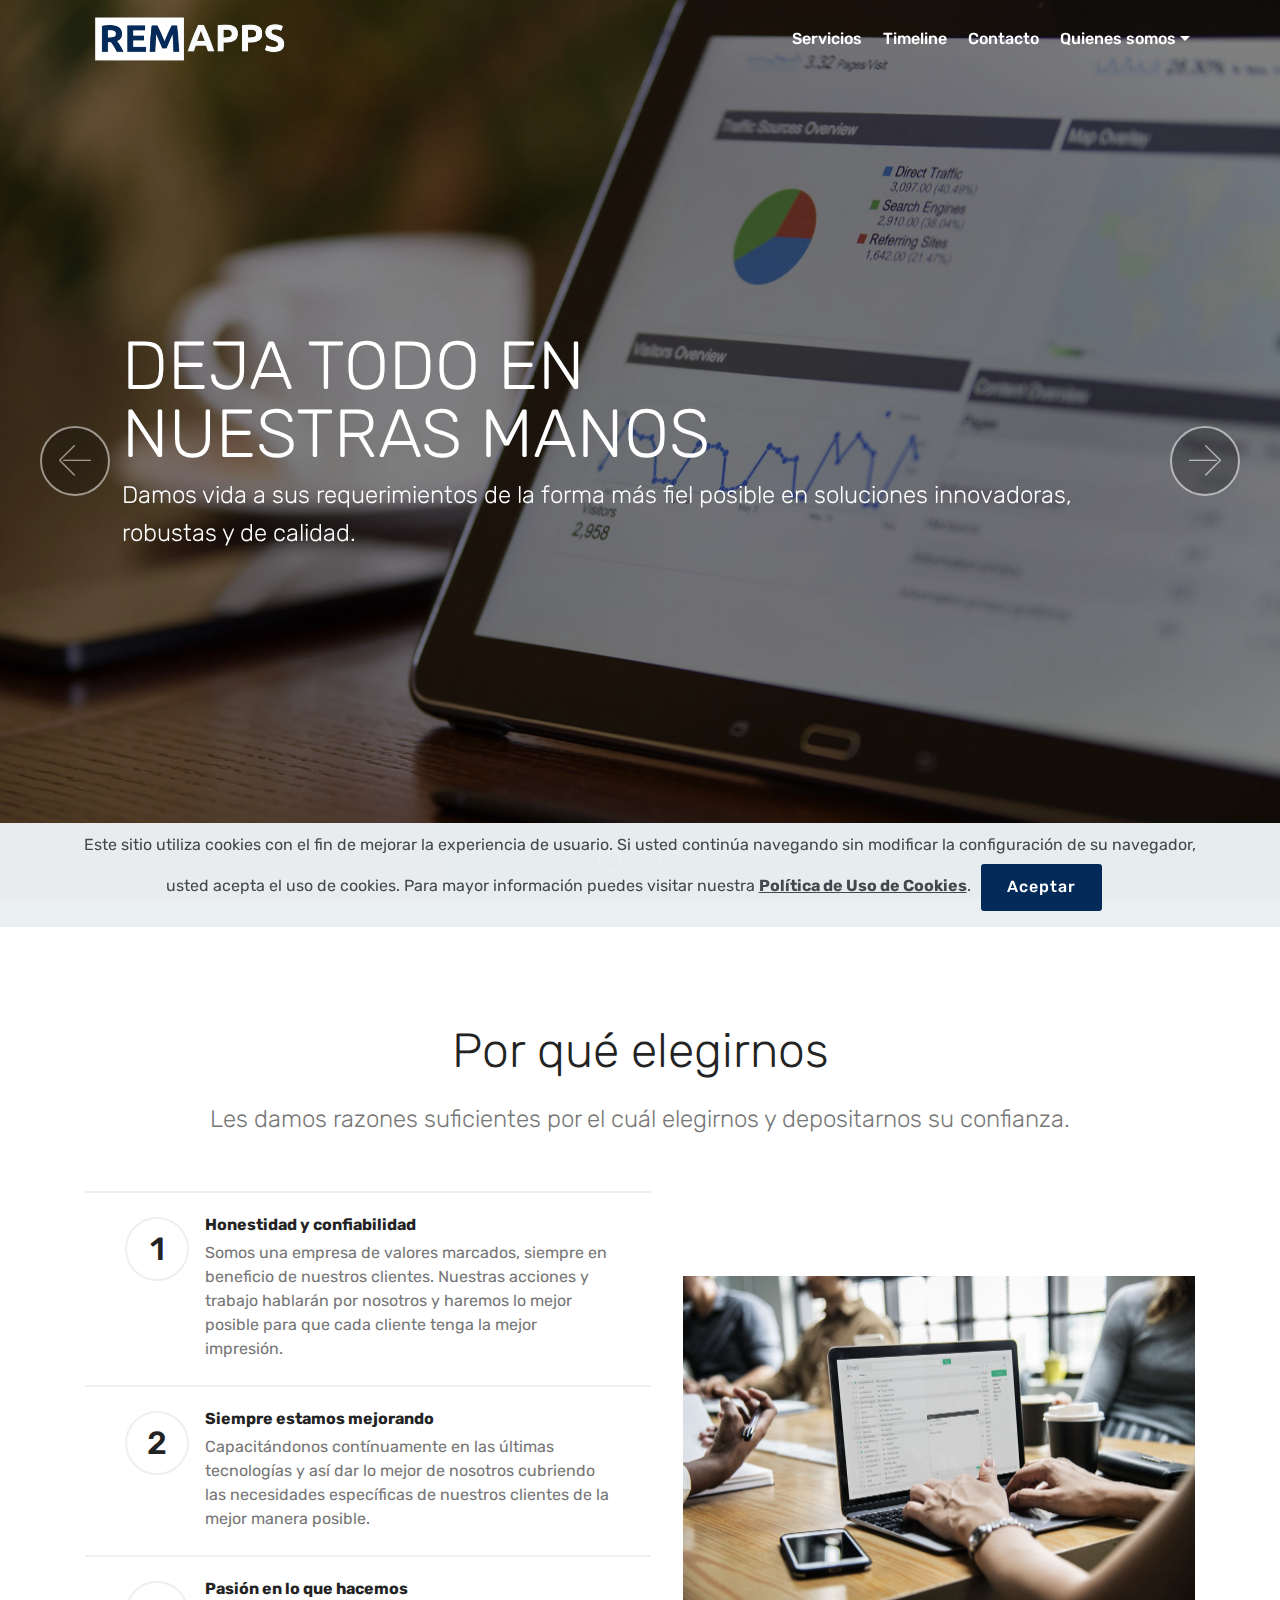
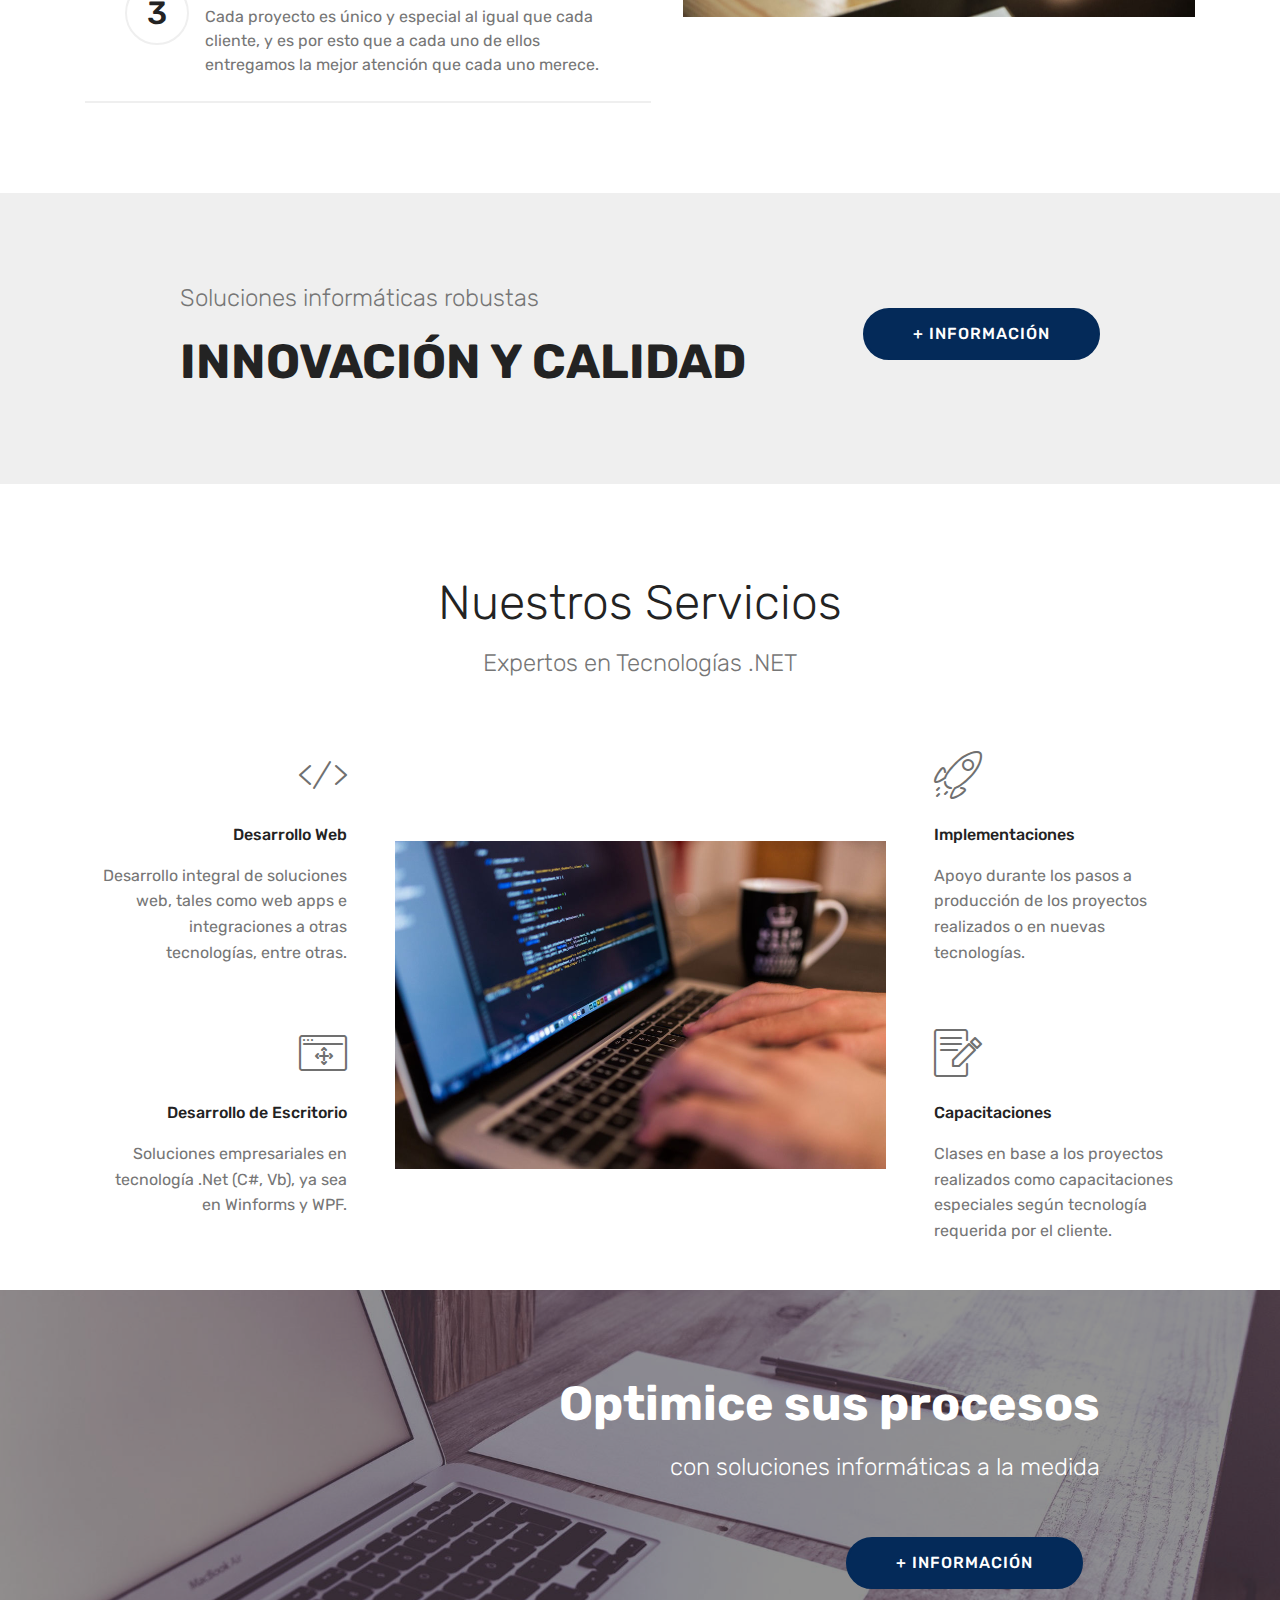
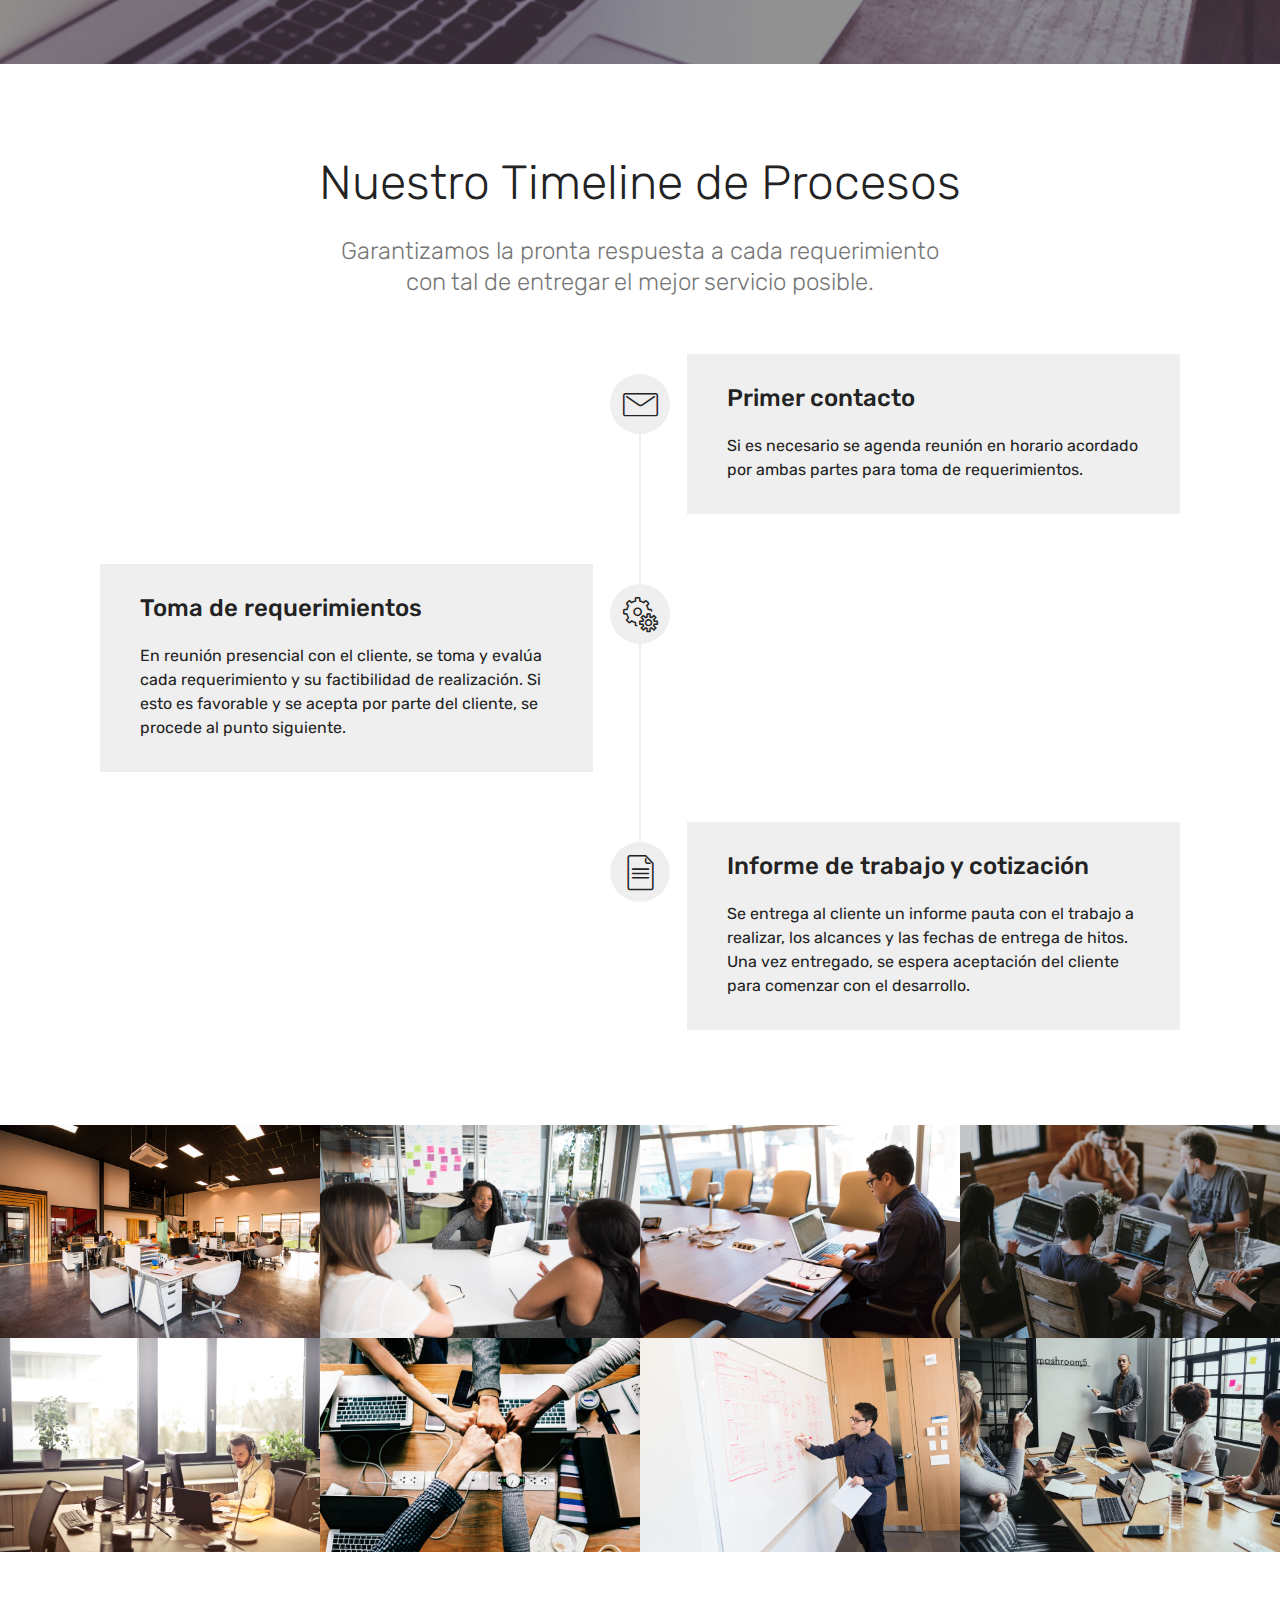
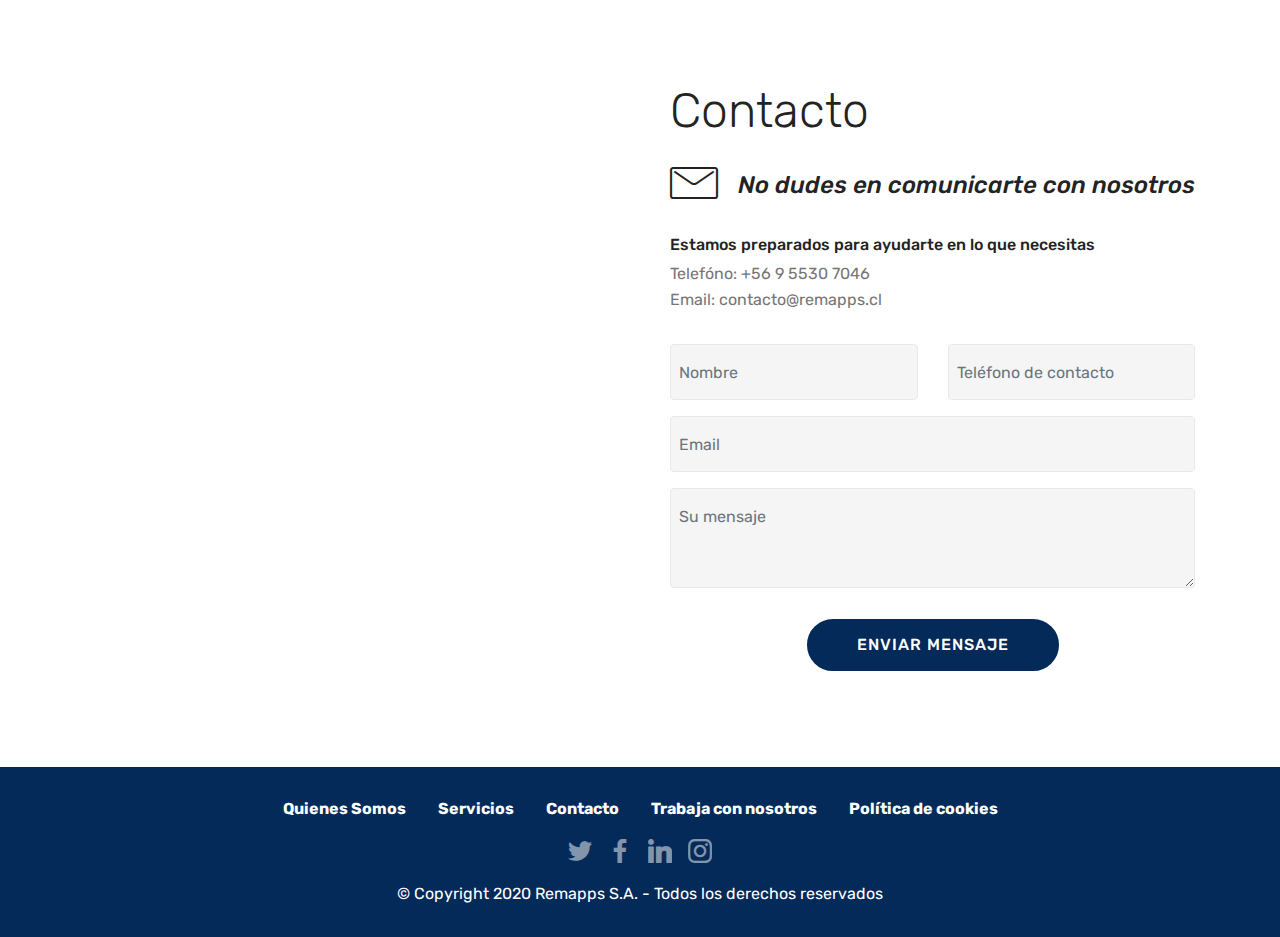
==== commit 916e92d6: "update" ====
--- a/index.html
+++ b/index.html
@@ -76,7 +76,7 @@
                         Servicios</a>
                 </li><li class="nav-item"><a class="nav-link link text-white display-4" href="index.html#timeline2-h">
                         
-                        Timeline</a></li><li class="nav-item"><a class="nav-link link text-white display-4" href="index.html#form1-e">Contacto</a></li><li class="nav-item dropdown">
+                        Timeline</a></li><li class="nav-item"><a class="nav-link link text-white display-4" href="index.html#form4-k">Contacto</a></li><li class="nav-item dropdown">
                     <a class="nav-link link text-white dropdown-toggle display-4" href="index.html#counters4-4" data-toggle="dropdown-submenu" aria-expanded="false">Quienes somos<br></a><div class="dropdown-menu"><a class="text-white dropdown-item display-4" href="about-us.html">Historia</a><a class="text-white dropdown-item display-4" href="about-us.html#content9-m">Filosofía organizacional<br></a><a class="text-white dropdown-item display-4" href="about-us.html#content9-r">Misión<br></a><a class="text-white dropdown-item display-4" href="about-us.html#content9-s">Visión<br></a><a class="text-white dropdown-item display-4" href="about-us.html#content9-u">Valores<br></a><a class="text-white dropdown-item display-4" href="careers.html" aria-expanded="false">Trabaja con nosotros</a><a class="text-white dropdown-item display-4" href="about-us.html#content9-s">-<br></a><a class="text-white dropdown-item display-4" href="https://sso.godaddy.com/login?app=email&realm=pass" target="_blank"><span class="socicon socicon-mail mbr-iconfont mbr-iconfont-btn"></span>Webmail</a></div>
                 </li></ul>
             
@@ -84,7 +84,7 @@
     </nav>
 </section>
 
-<section class="engine"><a href="https://mobirise.info/i">free web creation software</a></section><section class="carousel slide cid-rjQy2cssSO" data-interval="false" id="slider1-1">
+<section class="engine"><a href="https://mobirise.info/f">easy site maker</a></section><section class="carousel slide cid-rjQy2cssSO" data-interval="false" id="slider1-1">
 
     
 
@@ -398,7 +398,7 @@
                 </div>
                 <div data-form-type="formoid">
                     <!---Formbuilder Form--->
-                    <form action="https://mobirise.com/" method="POST" class="mbr-form form-with-styler" data-form-title="Mobirise Form"><input type="hidden" name="email" data-form-email="true" value="vyPWu9zIQBNvomb9U7fqJXIzgsaF0MQXbqQwdOk1+ixNtg64ykSZAq2tlCkLYa5rGi+JWZLF6IhvTi0gwVem7oiEEGLv1gSQKni4QEjR689W+FYKkhENC+ptTS3kdYd5">
+                    <form action="https://mobirise.com/" method="POST" class="mbr-form form-with-styler" data-form-title="Mobirise Form"><input type="hidden" name="email" data-form-email="true" value="mjW27edcF04aXC1GOpJD6wqJWrwMRi8iXhfryb1xFwGRcUADOA5xM3FXzr2s5u5wE8WAa92cFWCFU/Ea8b14L/oEgXtu0dWxg33GIOvF63NlR3q+E1dhwR2F5TiggEmf">
                         <div class="row">
                             <div hidden="hidden" data-form-alert="" class="alert alert-success col-12">Gracias por comunicarte con nosotros!
 Pronto te contactaremos.</div>
@@ -507,6 +507,6 @@
   <script src="assets/slidervideo/script.js"></script>
   
   
-<input name="cookieData" type="hidden" data-cookie-customDialogSelector='null' data-cookie-colorText='#424a4d' data-cookie-colorBg='rgba(234, 239, 241, 0.99)' data-cookie-textButton='Agree' data-cookie-colorButton='#ffffff' data-cookie-colorLink='#424a4d' data-cookie-underlineLink='true' data-cookie-text="Este sitio utiliza cookies con el fin de mejorar la experiencia de usuario. Si usted continúa navegando sin modificar la configuración de su navegador, usted acepta el uso de cookies. Para mayor información puedes visitar nuestra <a href='cookies-policy.html'><b>Política de Uso de Cookies</b></a>.">
+<input name="cookieData" type="hidden" data-cookie-customDialogSelector='null' data-cookie-colorText='#424a4d' data-cookie-colorBg='rgba(234, 239, 241, 0.99)' data-cookie-textButton='Aceptar' data-cookie-colorButton='#042a59' data-cookie-colorLink='#424a4d' data-cookie-underlineLink='true' data-cookie-text="Este sitio utiliza cookies con el fin de mejorar la experiencia de usuario. Si usted continúa navegando sin modificar la configuración de su navegador, usted acepta el uso de cookies. Para mayor información puedes visitar nuestra <a href='cookies-policy.html'><b>Política de Uso de Cookies</b></a>.">
   </body>
 </html>--- a/assets/mobirise/css/mbr-additional.css
+++ b/assets/mobirise/css/mbr-additional.css
@@ -1616,7 +1616,7 @@
 }
 .cid-ruEVE24GhJ {
   padding-top: 0px;
-  padding-bottom: 0px;
+  padding-bottom: 15px;
   background-color: #ffffff;
 }
 .cid-ruEVE24GhJ .mbr-slider .carousel-control {
@@ -1677,7 +1677,7 @@
   background: linear-gradient(to left, #554346, #45505b) !important;
 }
 .cid-rPlRS9yMW7 {
-  padding-top: 90px;
+  padding-top: 120px;
   padding-bottom: 90px;
   background-color: #ffffff;
 }
--- a/assets/mobirise/css/mbr-additional.css
+++ b/assets/mobirise/css/mbr-additional.css
@@ -1616,7 +1616,7 @@
 }
 .cid-ruEVE24GhJ {
   padding-top: 0px;
-  padding-bottom: 0px;
+  padding-bottom: 15px;
   background-color: #ffffff;
 }
 .cid-ruEVE24GhJ .mbr-slider .carousel-control {
@@ -1677,7 +1677,7 @@
   background: linear-gradient(to left, #554346, #45505b) !important;
 }
 .cid-rPlRS9yMW7 {
-  padding-top: 90px;
+  padding-top: 120px;
   padding-bottom: 90px;
   background-color: #ffffff;
 }
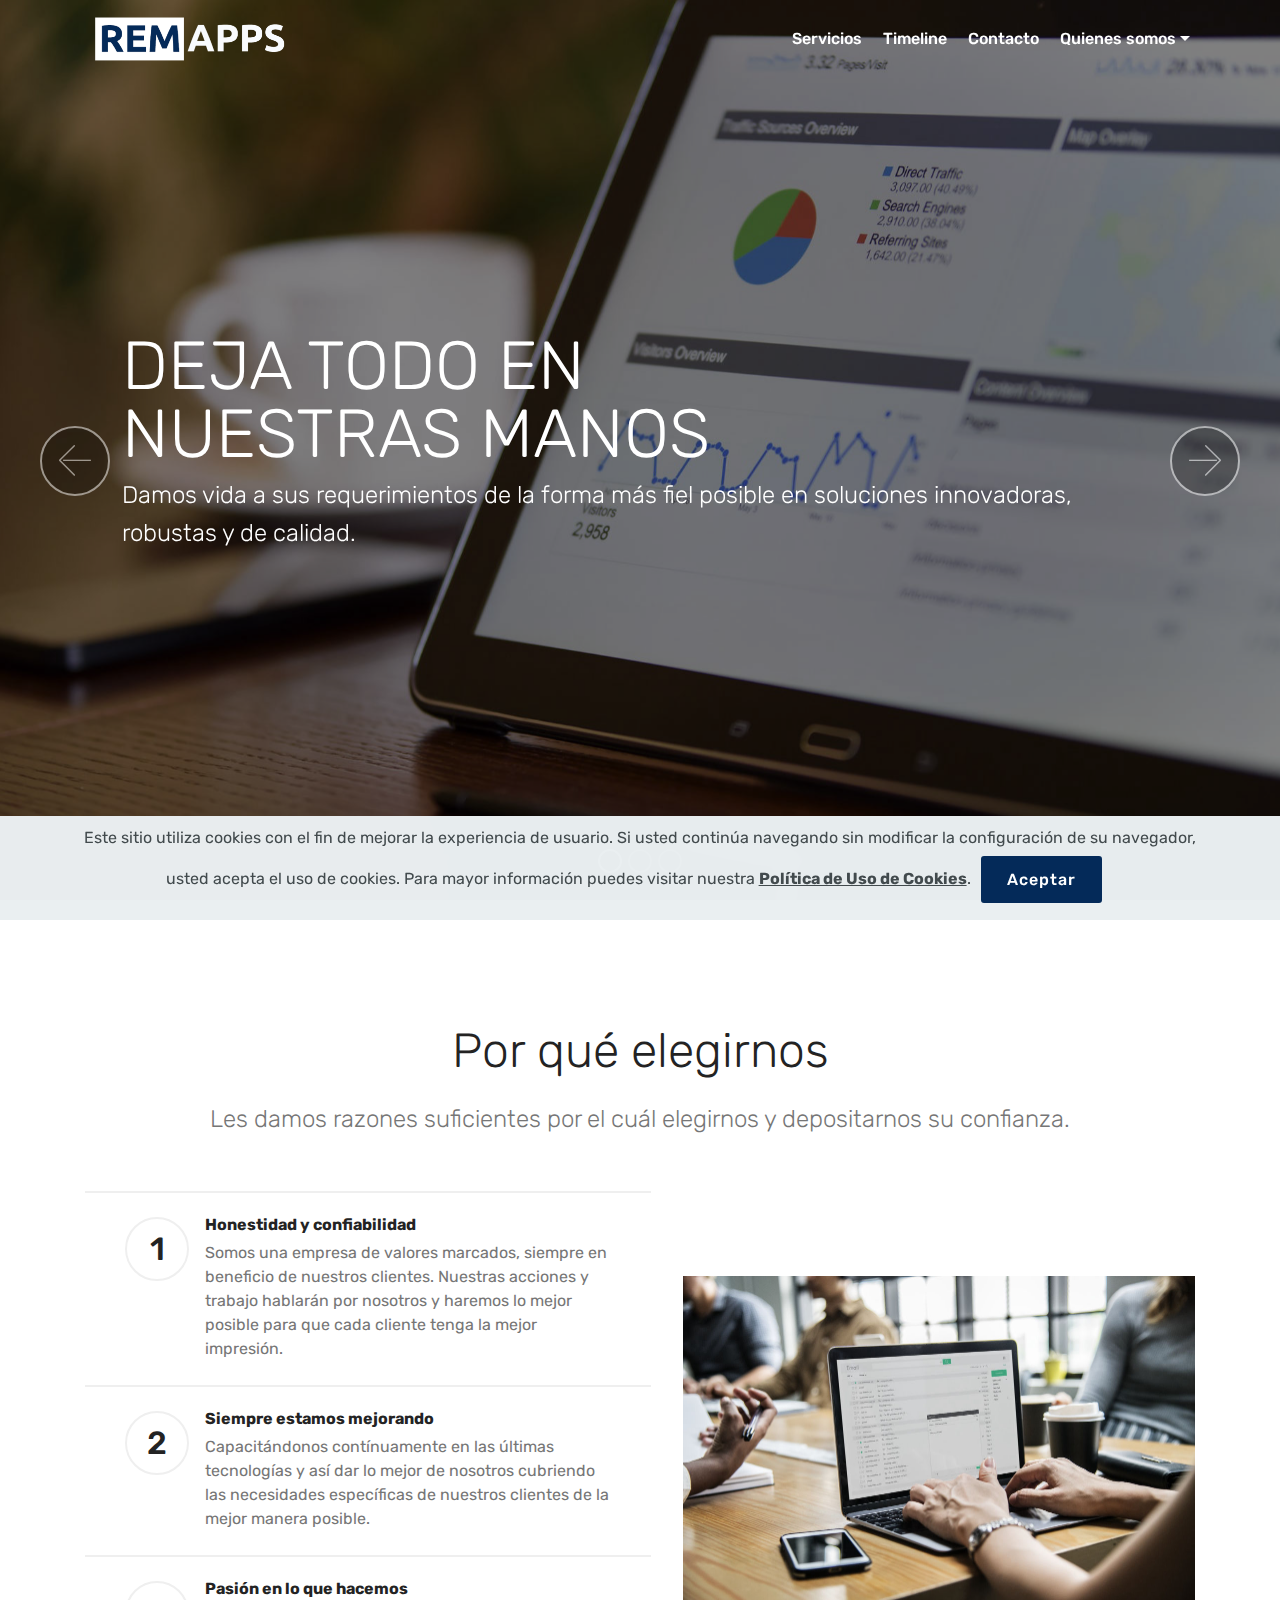
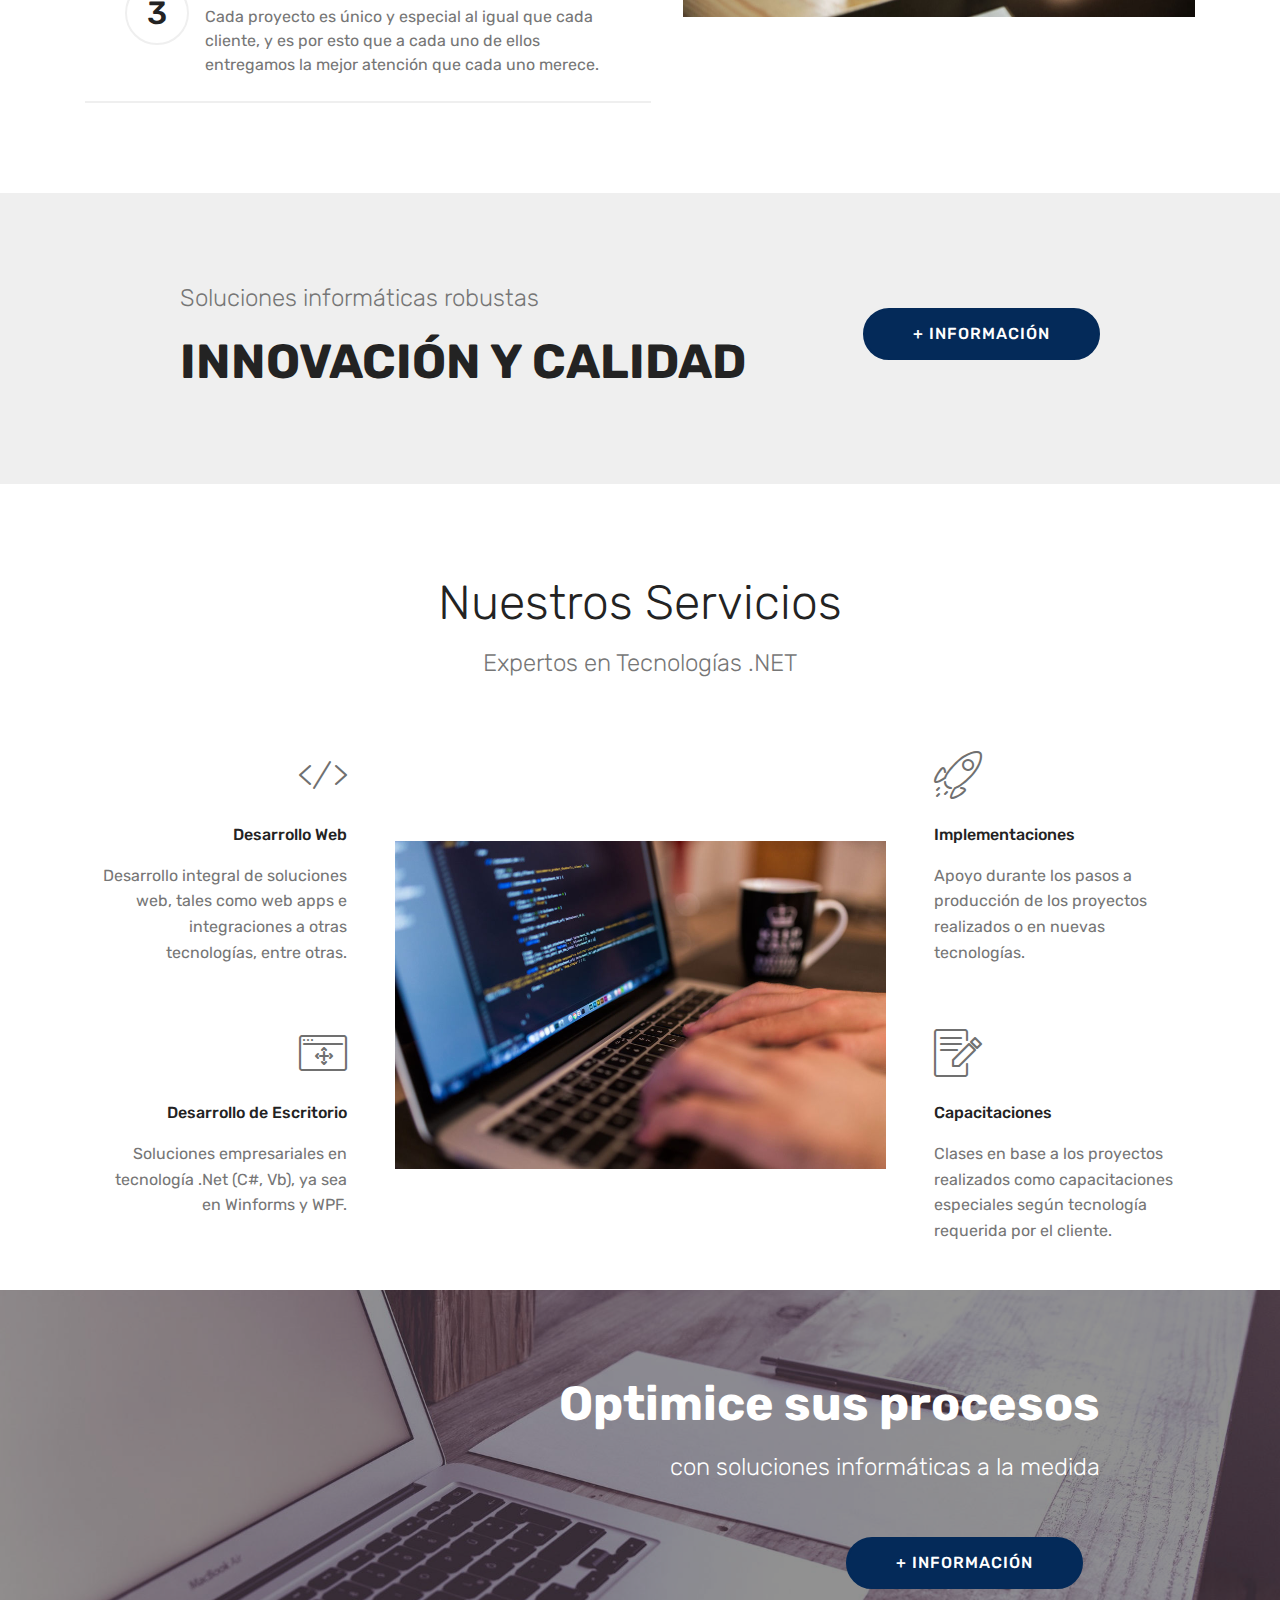
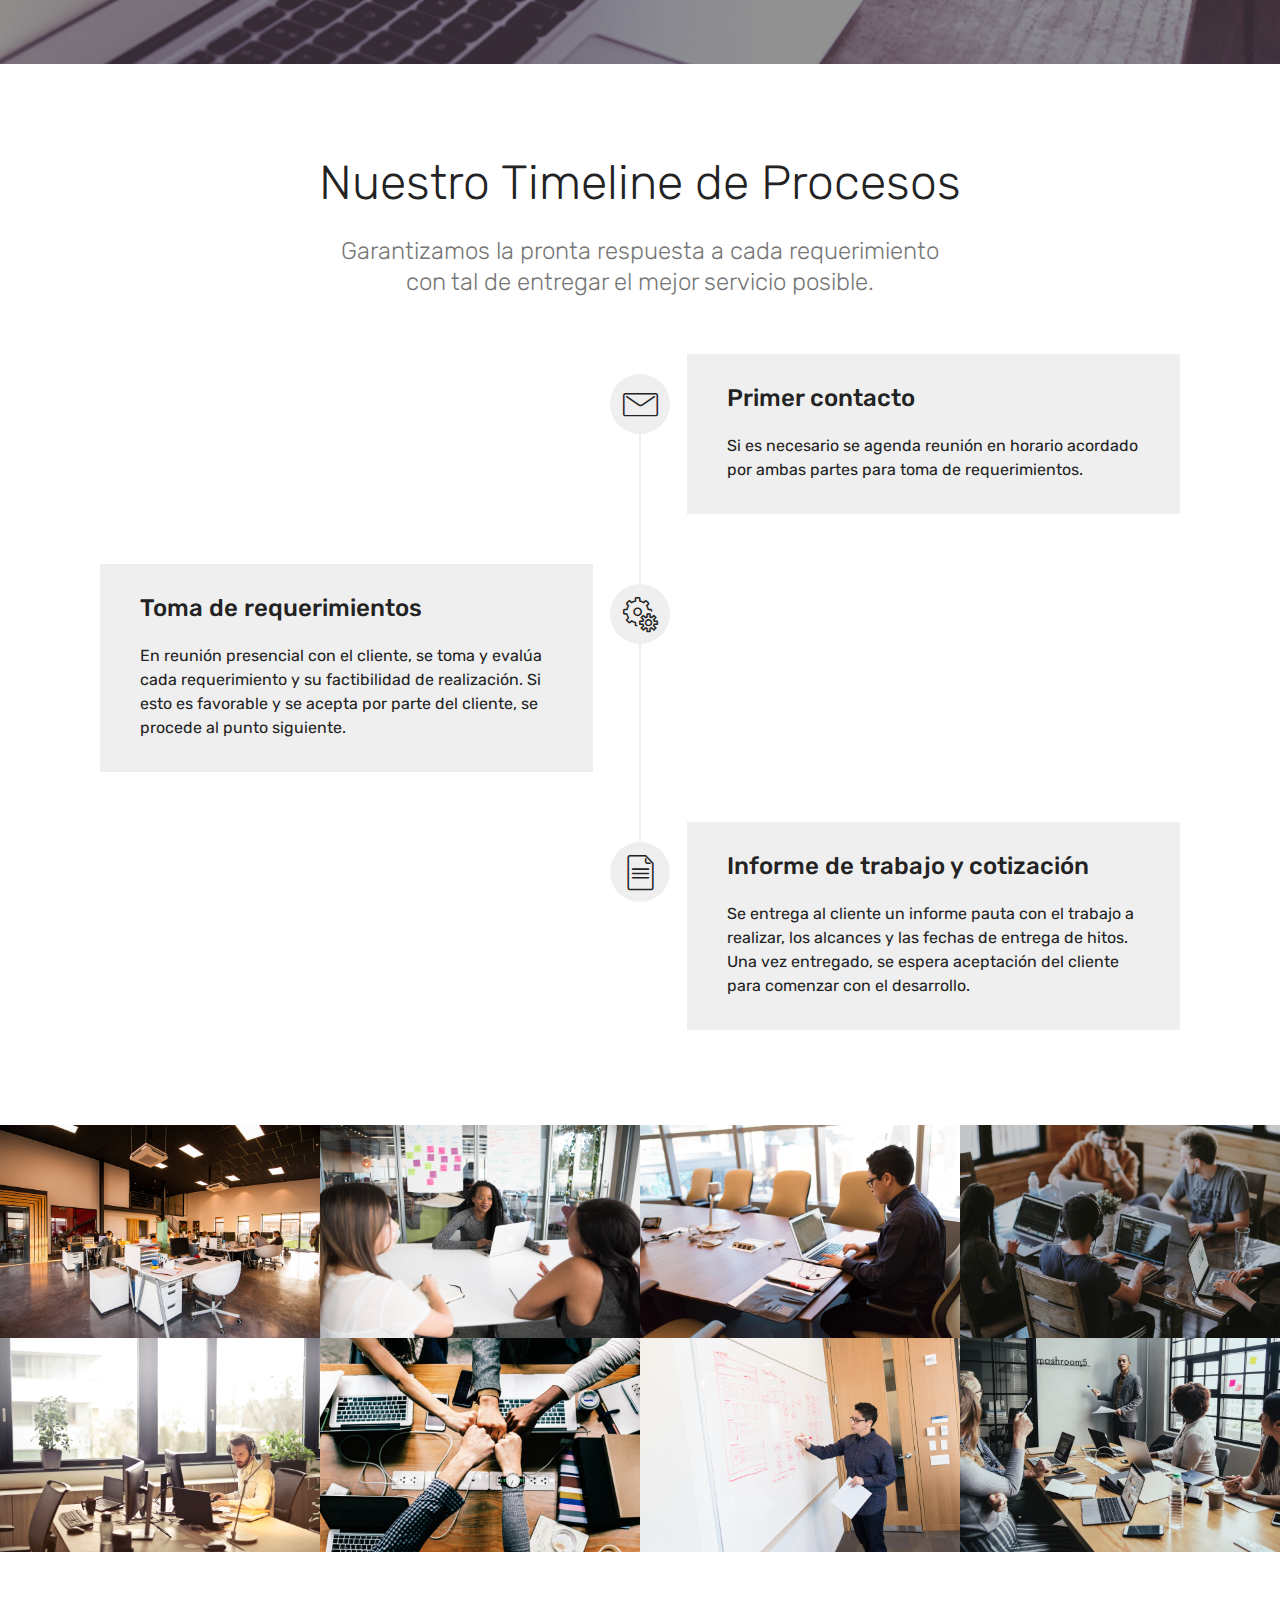
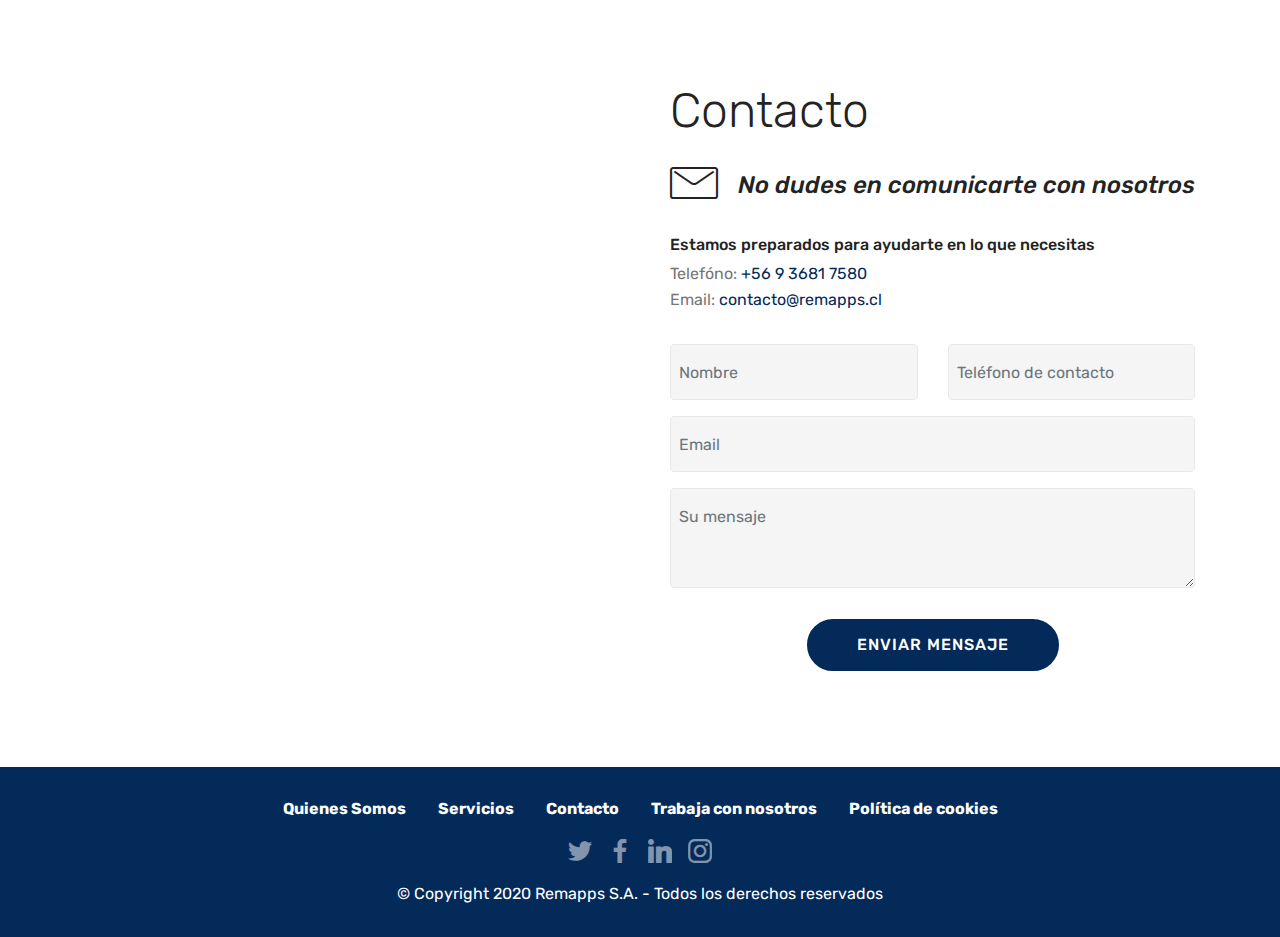
==== commit 1ec50101: "update" ====
--- a/index.html
+++ b/index.html
@@ -84,7 +84,7 @@
     </nav>
 </section>
 
-<section class="engine"><a href="https://mobirise.info/f">easy site maker</a></section><section class="carousel slide cid-rjQy2cssSO" data-interval="false" id="slider1-1">
+<section class="engine"><a href="https://mobirise.info/p">site templates free download</a></section><section class="carousel slide cid-rjQy2cssSO" data-interval="false" id="slider1-1">
 
     
 
@@ -392,13 +392,13 @@
                     <div class="icon-contacts pb-3">
                         <h5 class="align-left mbr-fonts-style display-7">Estamos preparados para ayudarte en lo que necesitas</h5>
                         <p class="mbr-text align-left mbr-fonts-style display-7">
-                            Telefóno: +56 9 5530 7046&nbsp;<br>
-                            Email: contacto@remapps.cl</p>
+                            Telefóno: <a href="tel:+56 9 3681 7580">+56 9 3681 7580</a>&nbsp;<br>
+                            Email: <a href="mailto:contacto@remapps.cl">contacto@remapps.cl</a></p>
                     </div>
                 </div>
                 <div data-form-type="formoid">
                     <!---Formbuilder Form--->
-                    <form action="https://mobirise.com/" method="POST" class="mbr-form form-with-styler" data-form-title="Mobirise Form"><input type="hidden" name="email" data-form-email="true" value="mjW27edcF04aXC1GOpJD6wqJWrwMRi8iXhfryb1xFwGRcUADOA5xM3FXzr2s5u5wE8WAa92cFWCFU/Ea8b14L/oEgXtu0dWxg33GIOvF63NlR3q+E1dhwR2F5TiggEmf">
+                    <form action="https://mobirise.com/" method="POST" class="mbr-form form-with-styler" data-form-title="Mobirise Form"><input type="hidden" name="email" data-form-email="true" value="ewOp6amh7jhZTwos3xM0ZehPfSwZ+62X1OsZaG031WN60mU53SSUvXC/a89F3AvD6hodb0rHh9jOqlN1qUV6nIo6HXvSZYA6R4O09zMuKMmXxRodyyODiZga14yhsfMC">
                         <div class="row">
                             <div hidden="hidden" data-form-alert="" class="alert alert-success col-12">Gracias por comunicarte con nosotros!
 Pronto te contactaremos.</div>
